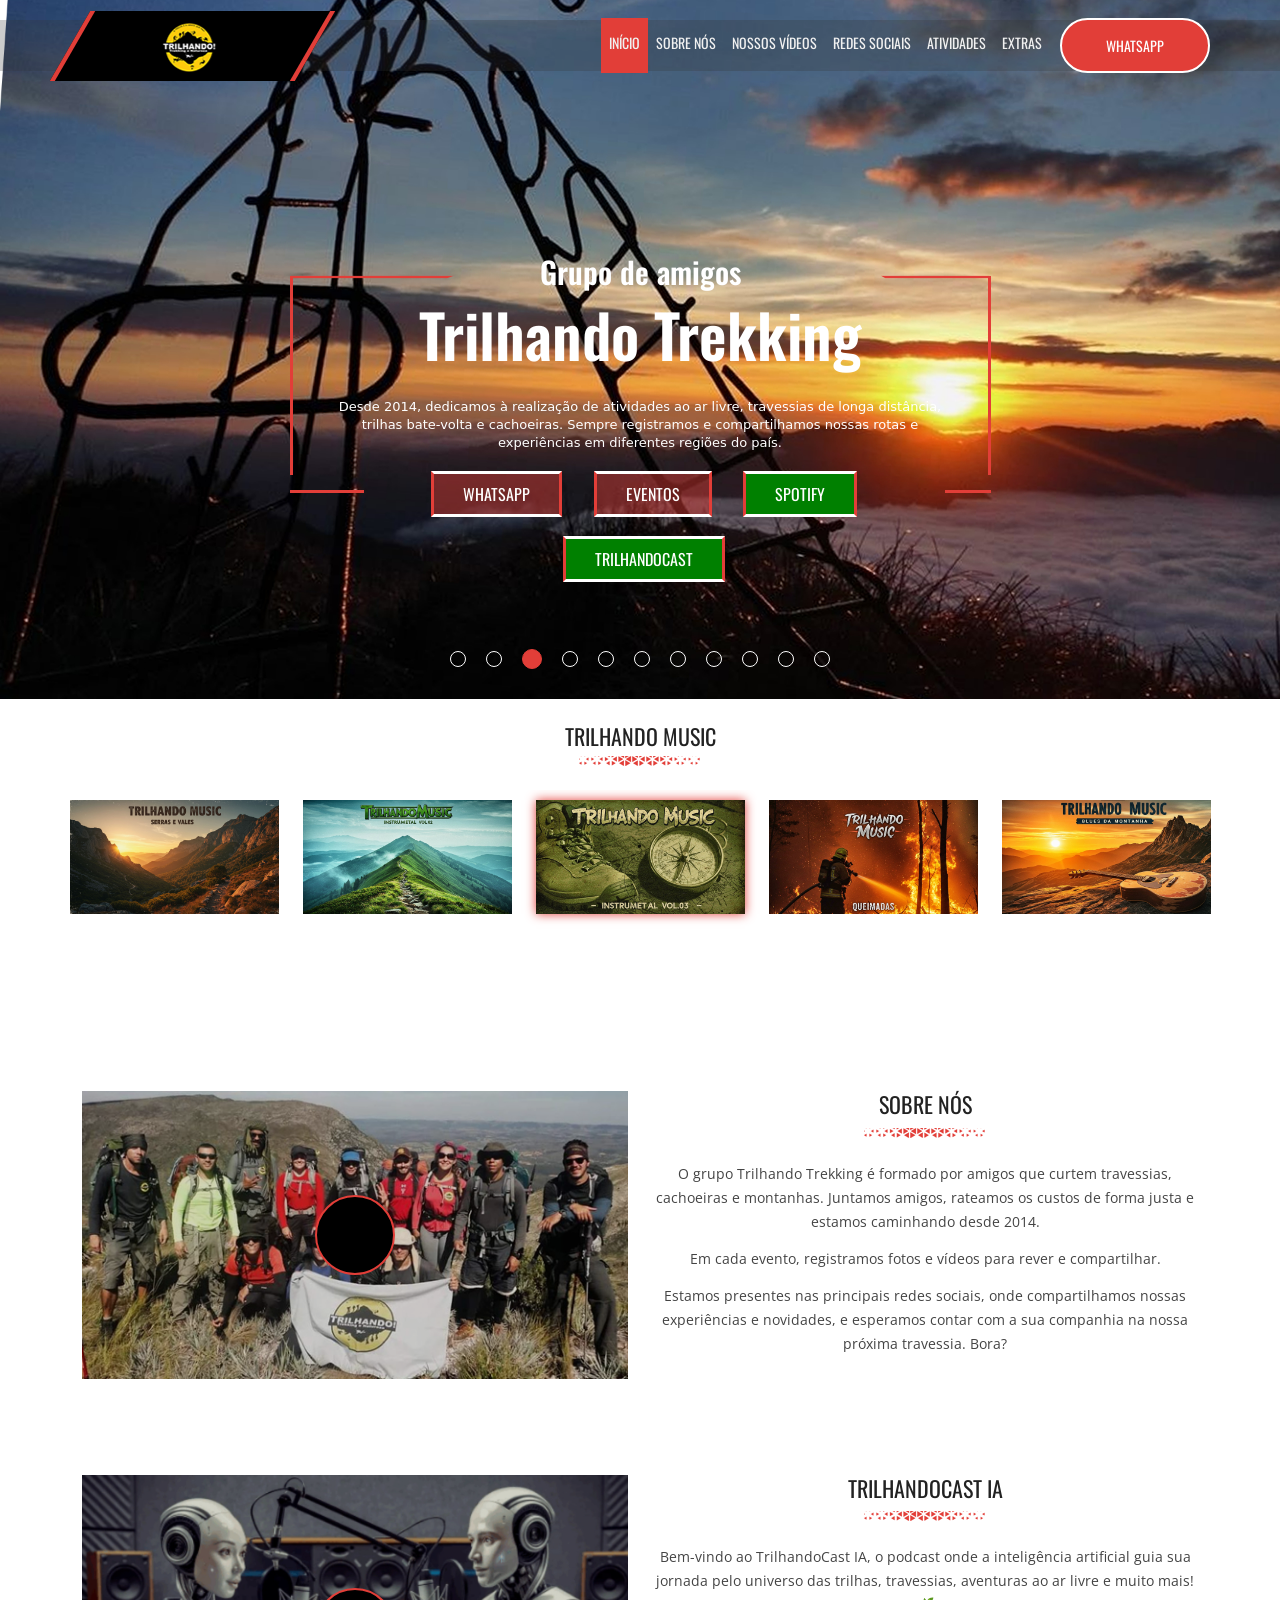
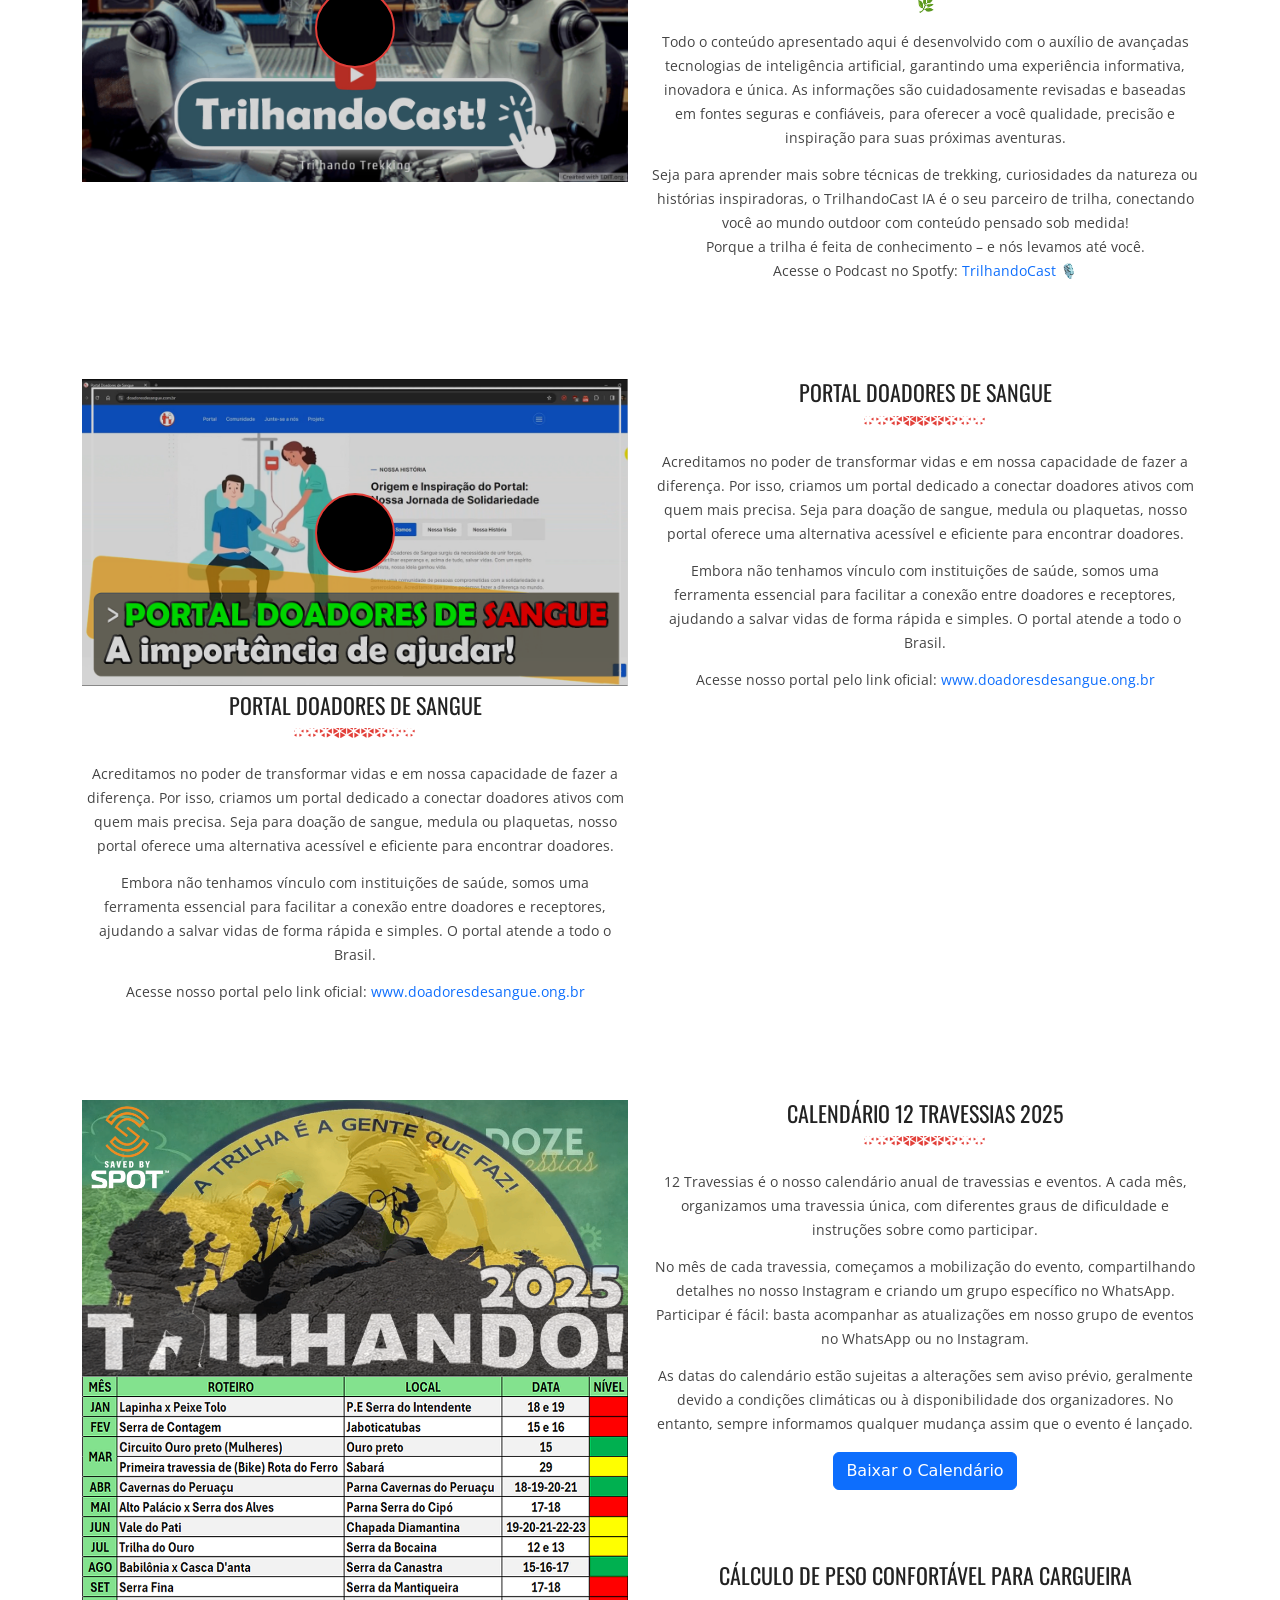
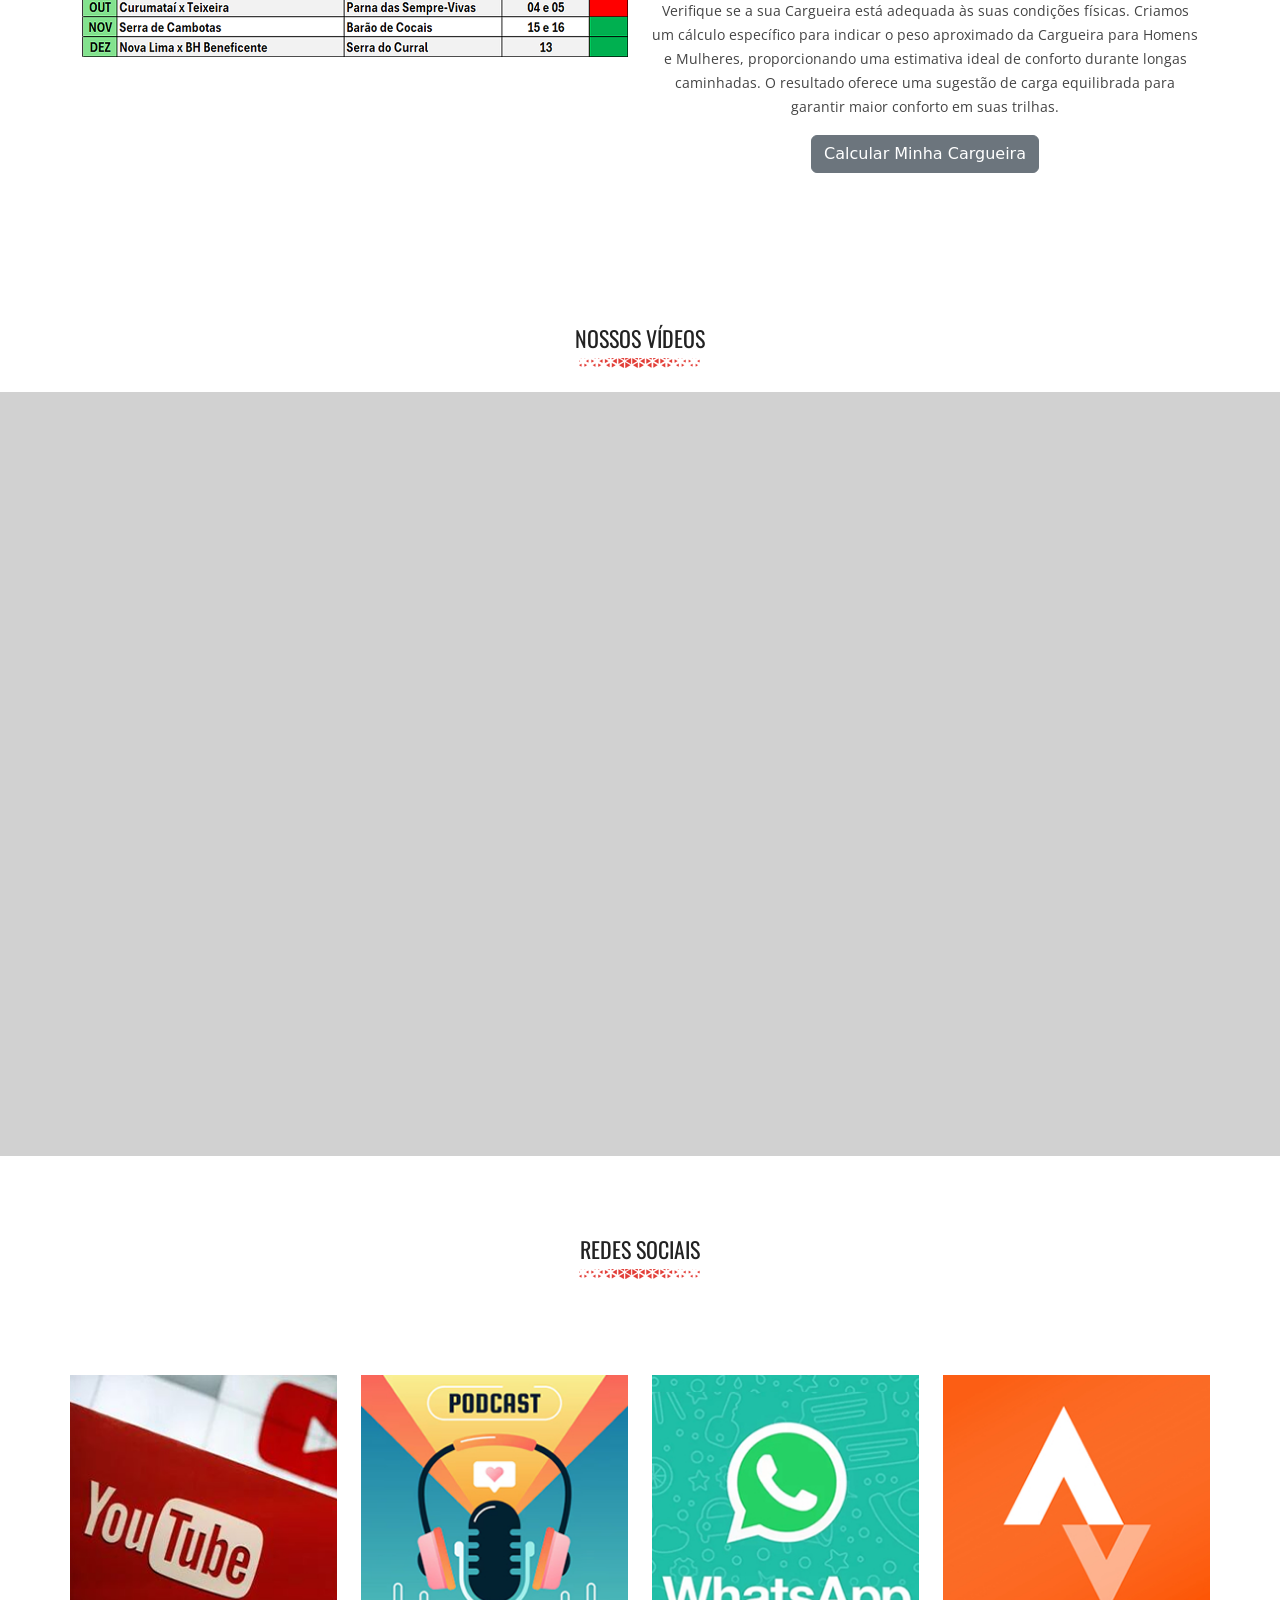
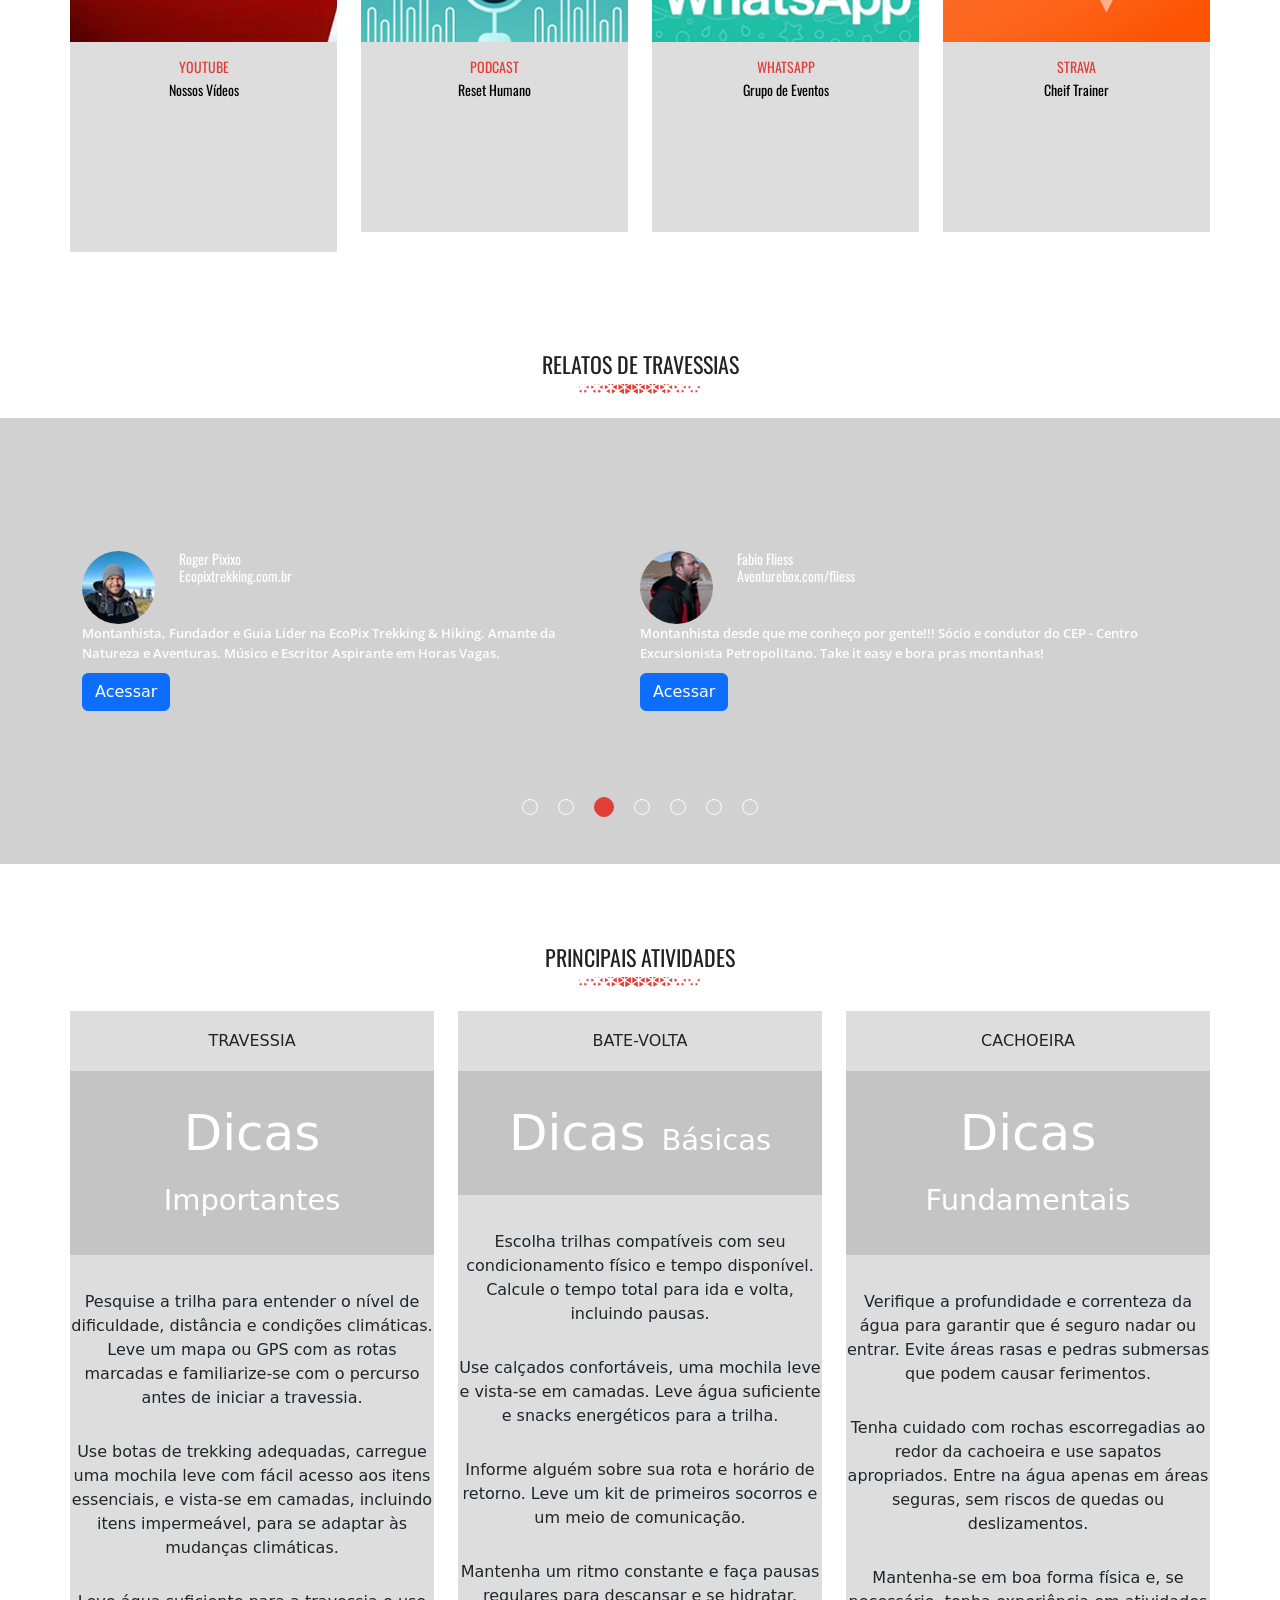
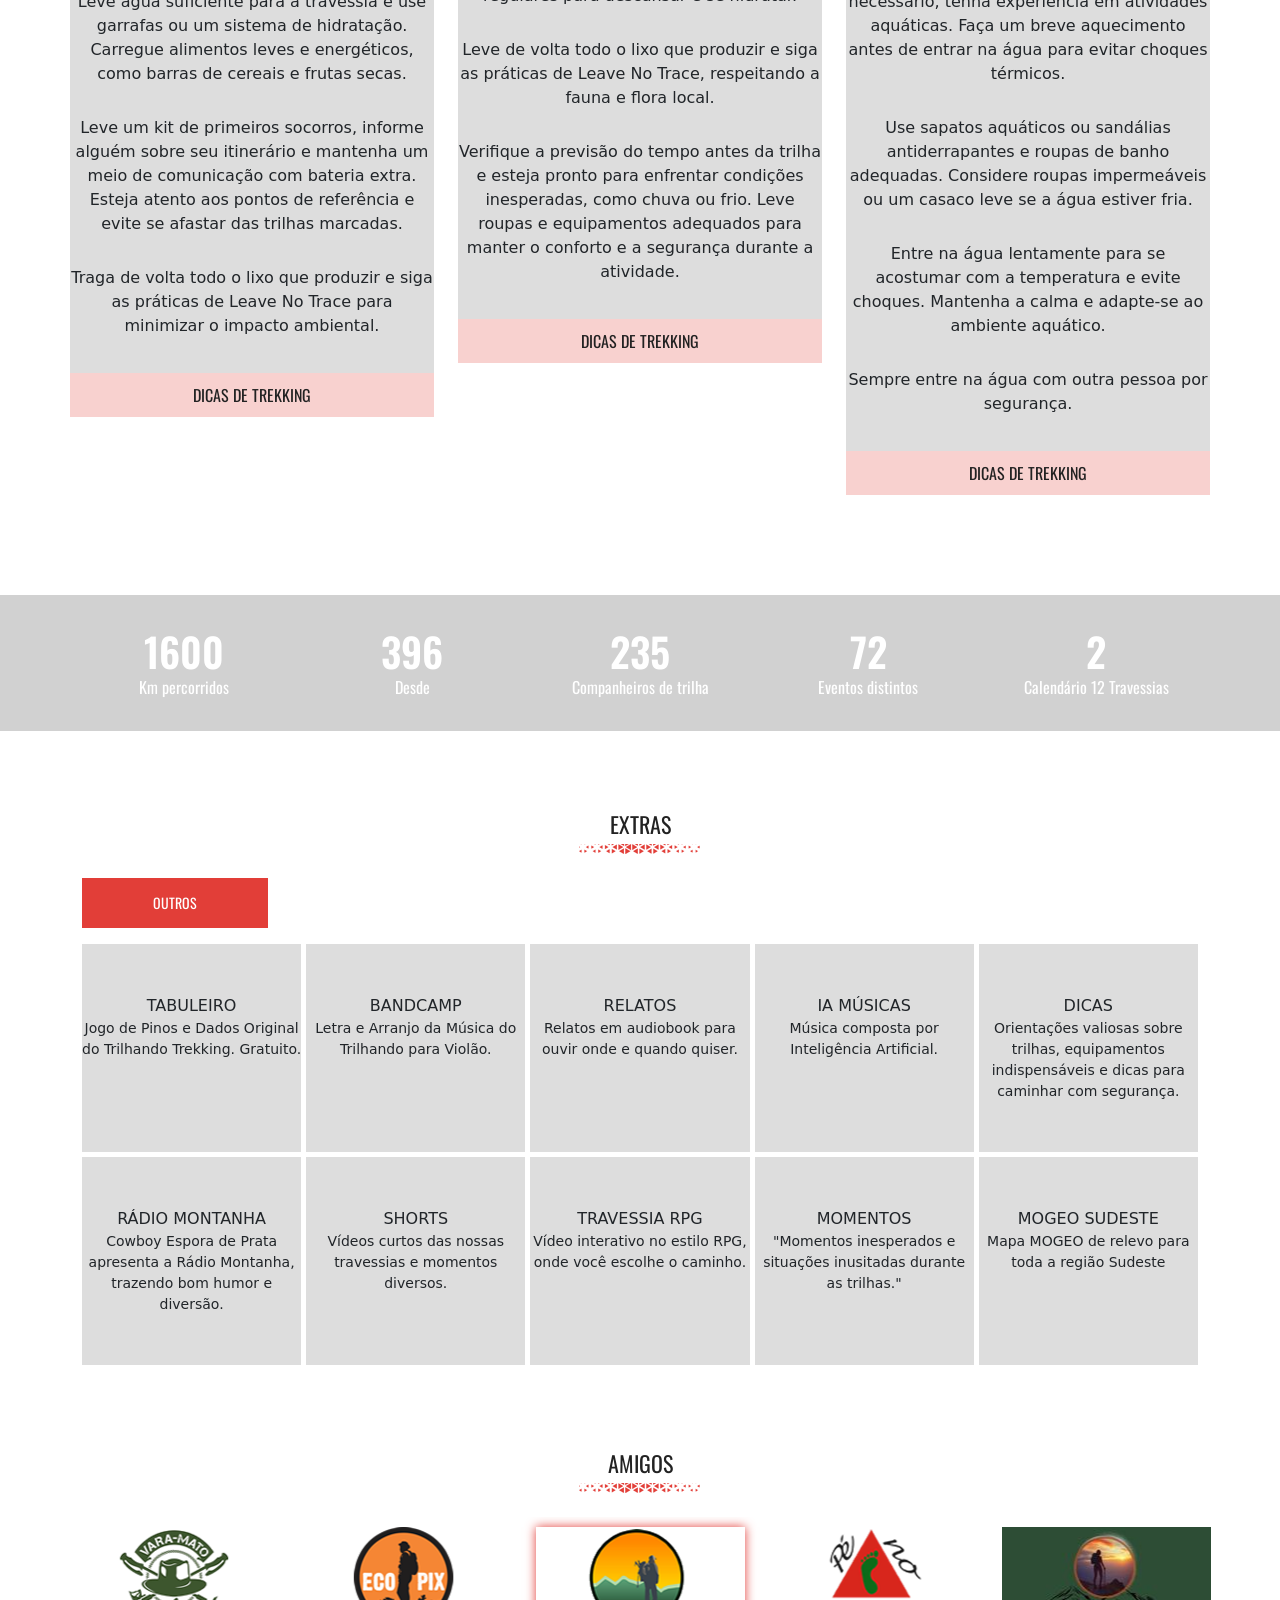
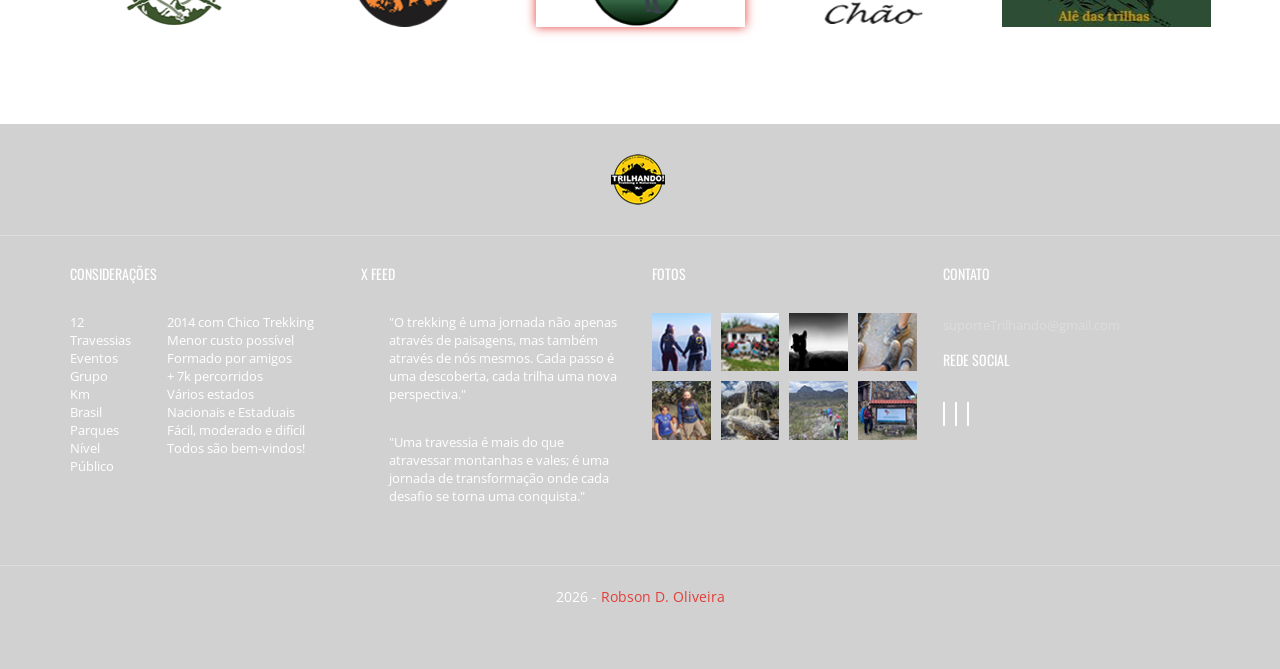
==== index.html @ b93cc361 "Update index.html" ====
<!DOCTYPE html>
<html lang="en">
<head>
  <!-- Google tag (gtag.js) -->
<script async src="https://www.googletagmanager.com/gtag/js?id=G-0XFLD2ZSXQ"></script>
<script>
  window.dataLayer = window.dataLayer || [];
  function gtag(){dataLayer.push(arguments);}
  gtag('js', new Date());

  gtag('config', 'G-0XFLD2ZSXQ');
</script>
   <!-- Google tag (gtag.js) -->
    
    <meta charset="UTF-8">
    <meta http-equiv="X-UA-Compatible" content="IE=edge">
    <meta name="viewport" content="width=device-width, initial-scale=1.0">
    <title>Trilhando Trekking BIO</title>
    <link rel="icon" href="logo.ico" type="image/x-icon">
    <meta property="og:title" content="Trilhando Trekking BIO">
    <meta property="og:description" content="BIO Oficial">
    <meta property="og:image" content="https://trilhandotrekking.github.io/bio/images/logoTrilhando.png">
    <meta property="og:url" content="https://trilhandotrekking.github.io/bio/">

    <!-- Favicons -->
    <link href="logo.ico" rel="icon">
    <!-- Google font -->
    <link href="https://fonts.googleapis.com/css2?family=Oswald:wght@200;300;400;500;600;700&amp;display=swap" rel="stylesheet">
    <link href="https://fonts.googleapis.com/css2?family=Open+Sans:wght@300;400;600;700;800&amp;display=swap" rel="stylesheet">
    <!-- bootstrap css  -->
    <link href="css/bootstrap.min.css" rel="stylesheet" crossorigin="anonymous">
    <!-- Slick css -->
    <link rel="stylesheet" href="css/slick.css">
    <!-- Venobox css -->
    <link rel="stylesheet" href="css/venobox.min.css">
    <!-- flaticon css -->
    <link rel="stylesheet" href="css/flaticon.css">
    <!-- Main css -->
    <link rel="stylesheet" href="css/style.css">
    <!-- responsive css  -->
    <link rel="stylesheet" href="css/responsive.css">

    <style>
        .gal-video {
            margin-bottom: 20px; /* Espaçamento vertical entre os vídeos */
        }

        .row .col-lg-4,
        .row .col-md-4 {
            margin-bottom: 20px; /* Espaçamento horizontal entre as colunas */
        }
    </style>
</head>

<body>
   

    <!-- =========================================================
                            preloader part start
    ========================================================= -->
   <!--  DESATIVEI O LOADING AQUI 
    <a href="#" class="scroll-top d-flex align-items-center justify-content-center"><i class="bi bi-arrow-up-short"></i></a>
<div id="preloader">
    <div class="preloader-circle"></div>
    <img src="images/logo.png" alt="Carregando...">
</div>  -->
    
   <!-- <a href="#" class="scroll-top d-flex align-items-center justify-content-center"><i class="bi bi-arrow-up-short"></i></a>
    <div id="preloader"></div> -->

    <!-- =========================================================
                            preloader part end
    ========================================================= -->
    <!-- =========================================================
                            Manu part start
    ========================================================= -->
    <nav class="navbar navbar-expand-md main-manu py-0 ">
        <div class="container px-lg-0">
            <a class="navbar-brand py-0" href="index.html"><img src="images/logo.png" alt=""></a>

            <button class="navbar-toggler" type="button" data-bs-toggle="collapse" data-bs-target="#navbarSupportedContent" aria-controls="navbarSupportedContent" aria-expanded="false" aria-label="Toggle navigation">
                <i class="fa-solid fa-bars"></i>
            </button>

            <div class="collapse navbar-collapse" id="navbarSupportedContent">
                <ul class="navbar-nav ms-auto mb-lg-0 py-0">
                    <li class="nav-item banner m_active">
                        <a class="nav-link" href="#banner">Início</a>
                    </li>
                    <li class="nav-item about">
                        <a class="nav-link" href="#about">Sobre nós</a>
                    </li>
                    <li class="nav-item gallery">
                        <a class="nav-link" href="#gallery">Nossos vídeos</a>
                    </li>
                    <li class="nav-item team">
                        <a class="nav-link" href="#team">Redes Sociais</a>
                    </li>
                    <li class="nav-item membership">
                        <a class="nav-link" href="#membership">Atividades</a>
                    </li>
                    <li class="nav-item classes">
                        <a class="nav-link" href="#classes">Extras</a>
                    </li>
                    <li class="nav-item contact_form_active">
                        <button class="nav-link js-show-modal1" onclick="openWhatsAppGroup()">Whatsapp</button>
                    </li>

                </ul>
            </div>
        </div>
    </nav>
    <div class="btop fa-bounce">
        <i class="fa-solid fa-circle-arrow-up"></i>
    </div>
    <!-- =========================================================
                             Manu  part end
    ========================================================= -->
    <!-- NEXT PART -->
    <!-- =========================================================
                             banner  part start
    ========================================================= -->

    <section id="banner">
        <div class="banner-iteam main-overlay" style="background: url(images/banner.jpg) no-repeat center/cover ;">
            <div class="container ">
                <div class="row">
                    <div class="col-lg-8 m-auto text-center col-md-11 col-xxl-6  col-xl-7">
                        <div class="banner-text">
                            <h2>Grupo de amigos</h2>
                            <h1>Trilhando Trekking</h1>
                            <p>
                                Desde 2014, dedicamos à realização de atividades ao ar livre,
                                travessias de longa distância, trilhas bate-volta e cachoeiras.
                                Sempre registramos e compartilhamos nossas rotas e experiências em diferentes regiões do país.
                            </p>
                            <a href="#" onclick="openWhatsAppGroupPrincipal()">WhatsApp</a>
                            <a href="#" onclick="openWhatsAppGroup()">Eventos</a>
                            <a href="#" onclick="openSpotify()" class="btn-spotify">Spotify</a>
                            <a href="#" onclick="openSpotifyCast()" class="btn-spotify">TrilhandoCast</a>
                        </div>
                    </div>
                </div>
            </div>
        </div>
        <div class="banner-iteam main-overlay" style="background: url(images/banner2.jpg) no-repeat center/cover ;">
            <div class="container">
                <div class="row">
                    <div class="col-lg-8 m-auto text-center col-md-11 col-xxl-6  col-xl-7">
                        <div class="banner-text">
                            <h2>Grupo de amigos</h2>
                            <h1>Trilhando Trekking</h1>
                            <p>
                                Desde 2014, dedicamos à realização de atividades ao ar livre,
                                travessias de longa distância, trilhas bate-volta e cachoeiras.
                                Sempre registramos e compartilhamos nossas rotas e experiências em diferentes regiões do país.
                            </p>
                            <a href="#" onclick="openWhatsAppGroupPrincipal()">WhatsApp</a>
                            <a href="#" onclick="openWhatsAppGroup()">Eventos</a>
                            <a href="#" onclick="openSpotify()" class="btn-spotify">Spotify</a>
                            <a href="#" onclick="openSpotifyCast()" class="btn-spotify">TrilhandoCast</a>
                        </div>
                    </div>
                </div>
            </div>
        </div>
        <div class="banner-iteam main-overlay" style="background: url(images/banner3.jpg) no-repeat center/cover ;">
            <div class="container">
                <div class="row">
                    <div class="col-lg-8 m-auto text-center col-md-11 col-xxl-6  col-xl-7">
                        <div class="banner-text">
                            <h2>Grupo de amigos</h2>
                            <h1>Trilhando Trekking</h1>
                            <p>
                                Desde 2014, dedicamos à realização de atividades ao ar livre,
                                travessias de longa distância, trilhas bate-volta e cachoeiras.
                                Sempre registramos e compartilhamos nossas rotas e experiências em diferentes regiões do país.
                            </p>
                            <a href="#" onclick="openWhatsAppGroupPrincipal()">WhatsApp</a>
                            <a href="#" onclick="openWhatsAppGroup()">Eventos</a>
                            <a href="#" onclick="openSpotify()" class="btn-spotify">Spotify</a>
                            <a href="#" onclick="openSpotifyCast()" class="btn-spotify">TrilhandoCast</a>
                        </div>
                    </div>
                </div>
            </div>
        </div>
        <div class="banner-iteam main-overlay" style="background: url(images/banner4.jpg) no-repeat center/cover ;">
            <div class="container">
                <div class="row">
                    <div class="col-lg-8 m-auto text-center col-md-11 col-xxl-6  col-xl-7">
                        <div class="banner-text">
                            <h2>Grupo de amigos</h2>
                            <h1>Trilhando Trekking</h1>
                            <p>
                                Desde 2014, dedicamos à realização de atividades ao ar livre,
                                travessias de longa distância, trilhas bate-volta e cachoeiras.
                                Sempre registramos e compartilhamos nossas rotas e experiências em diferentes regiões do país.
                            </p>
                            <a href="#" onclick="openWhatsAppGroupPrincipal()">WhatsApp</a>
                            <a href="#" onclick="openWhatsAppGroup()">Eventos</a>
                            <a href="#" onclick="openSpotify()" class="btn-spotify">Spotify</a>
                            <a href="#" onclick="openSpotifyCast()" class="btn-spotify">TrilhandoCast</a>
                        </div>
                    </div>
                </div>
            </div>
        </div>
        <div class="banner-iteam main-overlay" style="background: url(images/banner5.jpg) no-repeat center/cover ;">
            <div class="container">
                <div class="row">
                    <div class="col-lg-8 m-auto text-center col-md-11 col-xxl-6  col-xl-7">
                        <div class="banner-text">
                            <h2>Grupo de amigos</h2>
                            <h1>Trilhando Trekking</h1>
                            <p>
                                Desde 2014, dedicamos à realização de atividades ao ar livre,
                                travessias de longa distância, trilhas bate-volta e cachoeiras.
                                Sempre registramos e compartilhamos nossas rotas e experiências em diferentes regiões do país.
                            </p>
                            <a href="#" onclick="openWhatsAppGroupPrincipal()">WhatsApp</a>
                            <a href="#" onclick="openWhatsAppGroup()">Eventos</a>
                            <a href="#" onclick="openSpotify()" class="btn-spotify">Spotify</a>
                            <a href="#" onclick="openSpotifyCast()" class="btn-spotify">TrilhandoCast</a>
                        </div>
                    </div>
                </div>
            </div>
        </div>
        <div class="banner-iteam main-overlay" style="background: url(images/banner6.jpg) no-repeat center/cover ;">
            <div class="container">
                <div class="row">
                    <div class="col-lg-8 m-auto text-center col-md-11 col-xxl-6  col-xl-7">
                        <div class="banner-text">
                            <h2>Grupo de amigos</h2>
                            <h1>Trilhando Trekking</h1>
                            <p>
                                Desde 2014, dedicamos à realização de atividades ao ar livre,
                                travessias de longa distância, trilhas bate-volta e cachoeiras.
                                Sempre registramos e compartilhamos nossas rotas e experiências em diferentes regiões do país.
                            </p>
                            <a href="#" onclick="openWhatsAppGroupPrincipal()">WhatsApp</a>
                            <a href="#" onclick="openWhatsAppGroup()">Eventos</a>
                            <a href="#" onclick="openSpotify()" class="btn-spotify">Spotify</a>
                            <a href="#" onclick="openSpotifyCast()" class="btn-spotify">TrilhandoCast</a>
                        </div>
                    </div>
                </div>
            </div>
        </div>
        <div class="banner-iteam main-overlay" style="background: url(images/banner7.jpg) no-repeat center/cover ;">
            <div class="container">
                <div class="row">
                    <div class="col-lg-8 m-auto text-center col-md-11 col-xxl-6  col-xl-7">
                        <div class="banner-text">
                            <h2>Grupo de amigos</h2>
                            <h1>Trilhando Trekking</h1>
                            <p>
                                Desde 2014, dedicamos à realização de atividades ao ar livre,
                                travessias de longa distância, trilhas bate-volta e cachoeiras.
                                Sempre registramos e compartilhamos nossas rotas e experiências em diferentes regiões do país.
                            </p>
                            <a href="#" onclick="openWhatsAppGroupPrincipal()">WhatsApp</a>
                            <a href="#" onclick="openWhatsAppGroup()">Eventos</a>
                            <a href="#" onclick="openSpotify()" class="btn-spotify">Spotify</a>
                            <a href="#" onclick="openSpotifyCast()" class="btn-spotify">TrilhandoCast</a>
                        </div>
                    </div>
                </div>
            </div>
        </div>
        <div class="banner-iteam main-overlay" style="background: url(images/banner8.jpg) no-repeat center/cover ;">
            <div class="container">
                <div class="row">
                    <div class="col-lg-8 m-auto text-center col-md-11 col-xxl-6  col-xl-7">
                        <div class="banner-text">
                            <h2>Grupo de amigos</h2>
                            <h1>Trilhando Trekking</h1>
                            <p>
                                Desde 2014, dedicamos à realização de atividades ao ar livre,
                                travessias de longa distância, trilhas bate-volta e cachoeiras.
                                Sempre registramos e compartilhamos nossas rotas e experiências em diferentes regiões do país.
                            </p>
                            <a href="#" onclick="openWhatsAppGroupPrincipal()">WhatsApp</a>
                            <a href="#" onclick="openWhatsAppGroup()">Eventos</a>
                            <a href="#" onclick="openSpotify()" class="btn-spotify">Spotify</a>
                            <a href="#" onclick="openSpotifyCast()" class="btn-spotify">TrilhandoCast</a>
                        </div>
                    </div>
                </div>
            </div>
        </div>
        <div class="banner-iteam main-overlay" style="background: url(images/banner9.jpg) no-repeat center/cover ;">
            <div class="container">
                <div class="row">
                    <div class="col-lg-8 m-auto text-center col-md-11 col-xxl-6  col-xl-7">
                        <div class="banner-text">
                            <h2>Grupo de amigos</h2>
                            <h1>Trilhando Trekking</h1>
                            <p>
                                Desde 2014, dedicamos à realização de atividades ao ar livre,
                                travessias de longa distância, trilhas bate-volta e cachoeiras.
                                Sempre registramos e compartilhamos nossas rotas e experiências em diferentes regiões do país.
                            </p>
                            <a href="#" onclick="openWhatsAppGroupPrincipal()">WhatsApp</a>
                            <a href="#" onclick="openWhatsAppGroup()">Eventos</a>
                            <a href="#" onclick="openSpotify()" class="btn-spotify">Spotify</a>
                            <a href="#" onclick="openSpotifyCast()" class="btn-spotify">TrilhandoCast</a>
                        </div>
                    </div>
                </div>
            </div>
        </div>
        <div class="banner-iteam main-overlay" style="background: url(images/banner10.jpg) no-repeat center/cover ;">
            <div class="container">
                <div class="row">
                    <div class="col-lg-8 m-auto text-center col-md-11 col-xxl-6  col-xl-7">
                        <div class="banner-text">
                            <h2>Grupo de amigos</h2>
                            <h1>Trilhando Trekking</h1>
                            <p>
                                Desde 2014, dedicamos à realização de atividades ao ar livre,
                                travessias de longa distância, trilhas bate-volta e cachoeiras.
                                Sempre registramos e compartilhamos nossas rotas e experiências em diferentes regiões do país.
                            </p>
                            <a href="#" onclick="openWhatsAppGroupPrincipal()">WhatsApp</a>
                            <a href="#" onclick="openWhatsAppGroup()">Eventos</a>
                            <a href="#" onclick="openSpotify()" class="btn-spotify">Spotify</a>
                            <a href="#" onclick="openSpotifyCast()" class="btn-spotify">TrilhandoCast</a>
                        </div>
                    </div>
                </div>
            </div>
        </div>
        <div class="banner-iteam main-overlay" style="background: url(images/banner11.jpg) no-repeat center/cover ;">
            <div class="container">
                <div class="row">
                    <div class="col-lg-8 m-auto text-center col-md-11 col-xxl-6  col-xl-7">
                        <div class="banner-text">
                            <h2>Grupo de amigos</h2>
                            <h1>Trilhando Trekking</h1>
                            <p>
                                Desde 2014, dedicamos à realização de atividades ao ar livre,
                                travessias de longa distância, trilhas bate-volta e cachoeiras.
                                Sempre registramos e compartilhamos nossas rotas e experiências em diferentes regiões do país.
                            </p>
                            <a href="#" onclick="openWhatsAppGroupPrincipal()">WhatsApp</a>
                            <a href="#" onclick="openWhatsAppGroup()">Eventos</a>
                            <a href="#" onclick="openSpotify()" class="btn-spotify">Spotify</a>
                            <a href="#" onclick="openSpotifyCast()" class="btn-spotify">TrilhandoCast</a>
                        </div>
                    </div>
                </div>
            </div>
        </div>
    </section>


   <section id="logo">
     <br />
     <div class="col-lg-12 px-lg-0">
         <div class="common-head text-center">
             <h2>Trilhando Music</h2>
             <img src="images/shape.png" alt="">
         </div>
     </div>

     <div class="container px-lg-0">
         <div class="row text-center logo-slide">
             <div class="col">
                 <a href="https://www.youtube.com/playlist?list=PLHteM0WtlHCwSonkMVQsLM1SfnmhN9uzI" target="_blank"><img src="images/relax.jpg" class="img-fluid w-100" alt=""></a>
             </div>

             <div class="col">
                 <a href="https://www.youtube.com/playlist?list=PLHteM0WtlHCxVZYbZTnVAPDpxoS_5AtsK" target="_blank"> <img src="images/instruMetal01.jpg" class="img-fluid w-100" alt=""></a>
             </div>
             <div class="col">
                 <a href="https://www.youtube.com/playlist?list=PLHteM0WtlHCxk288ssiXN7YHZcYJd843s" target="_blank"><img src="images/serrasVales.jpg" class="img-fluid w-100" alt=""></a>
             </div>
             <div class="col">
                 <a href="https://www.youtube.com/playlist?list=PLHteM0WtlHCwgV-Y7IsTNtb0HHr8gXbi0" target="_blank"><img src="images/instruMetal02.jpg" class="img-fluid w-100" alt=""></a>
             </div>
             <div class="col">
                 <a href="https://www.youtube.com/playlist?list=PLHteM0WtlHCzvXM4zce_ZCu743MSyPRqX" target="_blank"><img src="images/instruMetal03.jpg" class="img-fluid w-100" alt=""></a>
             </div>
             <div class="col">
                 <a href="https://www.youtube.com/playlist?list=PLHteM0WtlHCy3w5z3DPvc7LBEz-WbehkW" target="_blank"><img src="images/queimadas.jpg" class="img-fluid w-100" alt=""></a>
             </div>
             <div class="col">
                 <a href="https://www.youtube.com/playlist?list=PLHteM0WtlHCweHXhyPds9IDnkvxeYPS3x" target="_blank"><img src="images/blues.jpg" class="img-fluid w-100" alt=""></a>
             </div>
             <div class="col">
                 <a href="https://youtube.com/playlist?list=PLHteM0WtlHCz-j-eRRDOZ5WF_s_yJHL6R" target="_blank"><img src="images/blues2.jpg" class="img-fluid w-100" alt=""></a>
             </div>
              <div class="col">
                 <a href="https://www.youtube.com/playlist?list=PLHteM0WtlHCwqRPstfPz9ZpWBbdJ2l4Ut" target="_blank"><img src="images/instruMetal04.jpg" class="img-fluid w-100" alt=""></a>
              </div>
              <div class="col">
                 <a href="https://www.youtube.com/playlist?list=PLHteM0WtlHCwL2IW4HiwaZhUTE_crqXtn" target="_blank"><img src="images/ballads01.jpg" class="img-fluid w-100" alt=""></a>
              </div>
               <div class="col">
                 <a href="https://www.youtube.com/playlist?list=PLHteM0WtlHCzWBaM2d-WFyUvFhLUOW9yP" target="_blank"><img src="images/ballads02.jpg" class="img-fluid w-100" alt=""></a>
              </div>
              <div class="col">
                 <a href="https://www.youtube.com/playlist?list=PLHteM0WtlHCyC6K1PGJEPhWOAHIcX9Jpf" target="_blank"><img src="images/ballads03.jpg" class="img-fluid w-100" alt=""></a>
              </div>
              <div class="col">
                 <a href="https://www.youtube.com/playlist?list=PLHteM0WtlHCxwqflzyKE4qkIU3r6Ab-gj" target="_blank"><img src="images/hm01.jpg" class="img-fluid w-100" alt=""></a>
              </div>
             <div class="col">
                 <a href="https://www.youtube.com/playlist?list=PLHteM0WtlHCwWy58iAehIPy8Lloz0YdvA" target="_blank"><img src="images/hm02.jpg" class="img-fluid w-100" alt=""></a>
              </div>
             <div class="col">
                 <a href="https://www.youtube.com/playlist?list=PLHteM0WtlHCxv57vjF4Alk5ffcMGpEtAf" target="_blank"><img src="images/hm03.jpg" class="img-fluid w-100" alt=""></a>
              </div>
             <div class="col">
                 <a href="https://www.youtube.com/playlist?list=PLHteM0WtlHCxfwXLNb2jky8qQ9sjzuqFI" target="_blank"><img src="images/hm04.jpg" class="img-fluid w-100" alt=""></a>
              </div>
             <div class="col">
                 <a href="https://www.youtube.com/playlist?list=PLHteM0WtlHCzNyEj9QqmgTfz0dsRP1mr0" target="_blank"><img src="images/hm05.jpg" class="img-fluid w-100" alt=""></a>
             </div>
            <div class="col">
                 <a href="https://www.youtube.com/playlist?list=PLHteM0WtlHCyKJeq1P7IkUv_raLnwx-bh" target="_blank"><img src="images/hm06.jpg" class="img-fluid w-100" alt=""></a>
             </div>
             <div class="col">
                 <a href="https://www.youtube.com/playlist?list=PLHteM0WtlHCyt2YHQQZ0ddtII77GF-YYa" target="_blank"><img src="images/hm07.jpg" class="img-fluid w-100" alt=""></a>
             </div>

         </div>
     </div>
 </section>


    <!-- =========================================================
                             banner  part end
    ========================================================= -->
    <!-- NEXT PART -->
    <!-- =========================================================
                             about  part start
    ========================================================= -->
    <section id="about">
        <div class="container ">
            <div class="row">
                <div class="col-lg-6 order-2 order-lg-1">
                    <div class="about-video">
                        <a href="#" class="w-100"> <img src="images/about.jpg" class="img-fluid w-100" alt=""></a>
                        <div class="overly">
                            <a class="venobox" data-autoplay="true" data-vbtype="video" href="https://youtu.be/xR6io8SoNAY?si=9oSYZRFj8-bj28jN"><i class="fa-solid fa-play"></i></a>
                        </div>
                    </div>
                </div>
                <div class="col-lg-6 order-1 order-lg-2 text-center">
                    <div class="about-text">
                        <h2>Sobre Nós</h2>
                        <img src="images/shape.png" alt="">
                        <p>
                            O grupo Trilhando Trekking é formado por amigos que curtem travessias, cachoeiras e montanhas. Juntamos amigos, rateamos os custos de forma justa e estamos caminhando desde 2014.<span>
                                Em cada evento, registramos fotos e vídeos para rever e compartilhar.<span>
                                    Estamos presentes nas principais redes sociais, onde compartilhamos nossas experiências e novidades, e esperamos contar com a sua companhia na nossa próxima travessia. Bora?
                                </span>
                        </p>
                    </div>
                </div>
            </div>
           <br />
 <br />
 <br />
 <br />
 <div class="row">
     <div class="col-lg-6 order-2 order-lg-1">
         <div class="about-video">
             <a href="#" class="w-100"> <img src="images/trilhandoCast.jpg" class="img-fluid w-100" alt=""></a>
             <div class="overly">
                 <a class="venobox" data-autoplay="true" data-vbtype="video" href="https://www.youtube.com/playlist?list=PLHteM0WtlHCwBGVBsDK7T1qHanUDObQYd"><i class="fa-solid fa-play"></i></a>
             </div>
         </div>
     </div>
     <div class="col-lg-6 order-1 order-lg-2 text-center">
         <div class="about-text">
             <h2>TrilhandoCast IA</h2>
             <img src="images/shape.png" alt="">
             <p>
                 Bem-vindo ao TrilhandoCast IA, o podcast onde a inteligência artificial guia sua jornada pelo universo das trilhas, travessias, aventuras ao ar livre e muito mais! 🌿<span>
                     Todo o conteúdo apresentado aqui é desenvolvido com o auxílio de avançadas tecnologias de inteligência artificial, garantindo uma experiência informativa, inovadora e única. As informações são cuidadosamente revisadas e baseadas em fontes seguras e confiáveis, para oferecer a você qualidade, precisão e inspiração para suas próximas aventuras.<span>
                         Seja para aprender mais sobre técnicas de trekking, curiosidades da natureza ou histórias inspiradoras, o TrilhandoCast IA é o seu parceiro de trilha, conectando você ao mundo outdoor com conteúdo pensado sob medida!
                     </span>
                     Porque a trilha é feita de conhecimento – e nós levamos até você.
                     </span>  Acesse o Podcast no Spotfy: <a href="https://open.spotify.com/show/1XIxSv1ATBtVrnV2DPdnr1" target="_blank">TrilhandoCast 🎙️</a>
                 </span>
             </p>
         </div>
     </div>
 </div>
             <br />
 <br />
 <br />
 <br />
 <div class="row">
     <div class="col-lg-6 order-2 order-lg-1">
         <div class="about-video">
             <a href="#" class="w-100"> <img src="images/portalD.png" class="img-fluid w-100" alt=""></a>
             <div class="overly">
                 <a class="venobox" data-autoplay="true" data-vbtype="video" href="https://www.youtube.com/watch?v=YN30Rup6ecU"><i class="fa-solid fa-play"></i></a>
             </div>
         </div>
     </div>

    


  <div class="col-lg-6 order-1 order-lg-2 text-center">
         <div class="about-text">
             <h2>Portal Doadores de Sangue</h2>
             <img src="images/shape.png" alt="">
             <p>
                 Acreditamos no poder de transformar vidas e em nossa capacidade de fazer a diferença. Por isso, criamos um portal dedicado a conectar doadores ativos com quem mais precisa. Seja para doação de sangue, medula ou plaquetas, nosso portal oferece uma alternativa acessível e eficiente para encontrar doadores.<span>
                 Embora não tenhamos vínculo com instituições de saúde, somos uma ferramenta essencial para facilitar a conexão entre doadores e receptores, ajudando a salvar vidas de forma rápida e simples. O portal atende a todo o Brasil.<span>
                  </span>  Acesse nosso portal pelo link oficial: <a href="https://www.doadoresdesangue.ong.br" target="_blank">www.doadoresdesangue.ong.br</a>
              </p>
         </div>
     </div>
  <br />
            <br />
            <br />
            <br />

   


   
     <div class="col-lg-6 order-1 order-lg-2 text-center">
         <div class="about-text">
             <h2>Portal Doadores de Sangue</h2>
             <img src="images/shape.png" alt="">
             <p>
                 Acreditamos no poder de transformar vidas e em nossa capacidade de fazer a diferença. Por isso, criamos um portal dedicado a conectar doadores ativos com quem mais precisa. Seja para doação de sangue, medula ou plaquetas, nosso portal oferece uma alternativa acessível e eficiente para encontrar doadores.<span>
                 Embora não tenhamos vínculo com instituições de saúde, somos uma ferramenta essencial para facilitar a conexão entre doadores e receptores, ajudando a salvar vidas de forma rápida e simples. O portal atende a todo o Brasil.<span>
                  </span>  Acesse nosso portal pelo link oficial: <a href="https://www.doadoresdesangue.ong.br" target="_blank">www.doadoresdesangue.ong.br</a>
              </p>
         </div>
     </div>
 </div>
            <br />
            <br />
            <br />
            <br />
            <div class="row">
                <div class="col-lg-6 order-2 order-lg-1">
                    <div class="about-video">
                        <a href="#" onclick="downloadImage('images/calendario.png')">
                            <img src="images/calendario.png" class="img-fluid w-100" alt="Calendário">
                        </a>
                    </div>
                </div>
               <div class="col-lg-6 order-1 order-lg-2 text-center">
     <div class="about-text">
         <h2>Calendário 12 Travessias 2025</h2>
         <img src="images/shape.png" alt="">
         <p>
             12 Travessias é o nosso calendário anual de travessias e eventos. A cada mês, organizamos uma travessia única, com diferentes graus de dificuldade e instruções sobre como participar.<span>
                 No mês de cada travessia, começamos a mobilização do evento, compartilhando detalhes no nosso Instagram e criando um grupo específico no WhatsApp. Participar é fácil: basta acompanhar as atualizações em nosso grupo de eventos no WhatsApp ou no Instagram.<span>
                     As datas do calendário estão sujeitas a alterações sem aviso prévio, geralmente devido a condições climáticas ou à disponibilidade dos organizadores. No entanto, sempre informamos qualquer mudança assim que o evento é lançado.
                 </span>
         </p>

         <div class="overly">
             <button class="btn btn-primary mt-3" onclick="downloadImage()">Baixar o Calendário</button>
         </div>

         <br />
         <br />
         <br />
         <h2>Cálculo de peso confortável para Cargueira</h2>
         <p>
             Verifique se a sua Cargueira está adequada às suas condições físicas. Criamos um cálculo específico para indicar o peso aproximado da Cargueira para Homens e Mulheres, proporcionando uma estimativa ideal de conforto durante longas caminhadas. O resultado oferece uma sugestão de carga equilibrada para garantir maior conforto em suas trilhas.
         </p>

         <div class="overly">
             <a href="https://trilhandotrekking.github.io/peso" target="_blank">
                 <button class="btn btn-secondary mt-3">Calcular Minha Cargueira</button>
             </a>
         </div>

         <script>
             function downloadImage() {
                 const url = 'images/calendario.png';
                 const a = document.createElement('a');
                 a.href = url;
                 a.download = 'calendario.png';
                 document.body.appendChild(a);
                 a.click();
                 document.body.removeChild(a);
             }
         </script>

     </div>
 </div>
            </div>
        </div>
    </section>
    <!-- =========================================================
                             about  part end
    ========================================================= -->
    <!-- NEXT PART -->
    <!-- =========================================================
                             gallery  part start
    ========================================================= -->
    <section id="gallery">
          <br />
          <br />
          <br />
        <div class="common-head text-center">
            <h2>Nossos Vídeos</h2>
            <img src="images/shape.png" alt="">
        </div>
        <div class="gel-banner main-overlay" style="background: url(images/galbanner.jpg)  no-repeat fixed center/cover;">
            <div class="container">
                <div class="row">
                    <div class="col-lg-4 col-md-4">

                        <div class="gal-video">
                            <iframe width="100%" height="315" src="https://www.youtube.com/embed/xR6io8SoNAY"
                                    title="YouTube video player" frameborder="0" allow="accelerometer; autoplay;
                                          clipboard-write; encrypted-media; gyroscope; picture-in-picture" allowfullscreen></iframe>
                        </div>

                        <div class="gal-video">
                            <iframe width="100%" height="315" src="https://www.youtube.com/embed/OQn3Y9HRtWM"
                                    title="YouTube video player" frameborder="0" allow="accelerometer; autoplay;
                                    clipboard-write; encrypted-media; gyroscope; picture-in-picture" allowfullscreen></iframe>
                        </div>
                    </div>

                    <div class="col-lg-4 col-md-4">
                        <div class="gal-video">
                            <iframe width="100%" height="315" src="https://www.youtube.com/embed/-vze1ejIzFw"
                                    title="YouTube video player" frameborder="0" allow="accelerometer; autoplay;
                                    clipboard-write; encrypted-media; gyroscope; picture-in-picture" allowfullscreen></iframe>
                        </div>

                        <div class="gal-video">
                            <iframe width="100%" height="315" src="https://www.youtube.com/embed/UP1M0AyFI6w"
                                    title="YouTube video player" frameborder="0" allow="accelerometer; autoplay;
                                    clipboard-write; encrypted-media; gyroscope; picture-in-picture" allowfullscreen></iframe>
                        </div>
                    </div>

                    <div class="col-lg-4 col-md-4">
                        <div class="gal-video">
                            <iframe width="100%" height="315" src="https://www.youtube.com/embed/9w4IMV2t3gs"
                                    title="YouTube video player" frameborder="0" allow="accelerometer; autoplay;
                                    clipboard-write; encrypted-media; gyroscope; picture-in-picture" allowfullscreen></iframe>
                        </div>

                        <div class="gal-video">
                            <iframe width="100%" height="315" src="https://www.youtube.com/embed/sMUYIggT_xM"
                                    title="YouTube video player" frameborder="0" allow="accelerometer; autoplay;
                                    clipboard-write; encrypted-media; gyroscope; picture-in-picture" allowfullscreen></iframe>
                        </div>
                    </div>
                </div>
            </div>
        </div>
    </section>
    <!-- =========================================================
                             gallery  part end
    ========================================================= -->
    <!-- NEXT PART -->
    <!-- =========================================================
                             team  part start
    ========================================================= -->
    <section id="team">
        <div class="container px-lg-0">
            <div class="row">
                <div class="col-lg-12">
                    <div class="common-head text-center">
                        <h2>Redes Sociais</h2>
                        <img src="images/shape.png" alt="">
                    </div>
                </div>
            </div>
            <div class="row team-slider text-center">

                <div class="col-lg-3">
                    <div class="team-main trans">
                        <div class="team-img">
                            <img src="images/team2.jpg" class="img-fluid w-100" alt="">
                            <div class="overly trans">
                                <ul>
                                    <li><a href="https://www.facebook.com/groups/trilhandotrekking" target="_blank"><i class="fa-brands fa-facebook-f"></i></a></li>
                                    <li><a href="https://x.com/trilhandot" target="_blank"><i class="fa-brands fa-twitter"></i></a></li>
                                    <li><a href="https://www.instagram.com/trilhando_trekking" target="_blank"><i class="fa-brands fa-instagram"></i></a></li>
                                </ul>
                            </div>
                        </div>
                        <div class="team-txt">
                            <h4>AVENTUREBOX</h4>
                            <h6>Relatos Outdoor</h6>
                            <p class="trans">
                                Uma plataforma dedicada ao compartilhamento de relatos e experiências em atividades ao ar livre.
                                <br>
                                <a href="https://aventurebox.com/trilhando" class="btn btn-primary" style="margin-top: 10px; display: inline-block;" target="_blank">Acessar</a>
                            </p>
                        </div>
                    </div>
                </div>
                <div class="col-lg-3">
                    <div class="team-main trans">
                        <div class="team-img">
                            <img src="images/team.jpg" class="img-fluid w-100" alt="">
                            <div class="overly trans">
                                <ul>
                                    <li><a href="https://www.facebook.com/groups/trilhandotrekking" target="_blank"><i class="fa-brands fa-facebook-f"></i></a></li>
                                    <li><a href="https://x.com/trilhandot" target="_blank"><i class="fa-brands fa-twitter"></i></a></li>
                                    <li><a href="https://www.instagram.com/trilhando_trekking" target="_blank"><i class="fa-brands fa-instagram"></i></a></li>
                                </ul>
                            </div>
                        </div>
                        <div class="team-txt">
                            <h4>WIKILOC</h4>
                            <h6>Nossos Tracklog</h6>
                            <p class="trans">
                                Nossos tracklogs de eventos, limpos e detalhados.
                                <br>
                                <a href="https://pt.wikiloc.com/wikiloc/user.do?id=3508849" class="btn btn-primary" style="margin-top: 10px; display: inline-block;" target="_blank">Acessar</a>
                            </p>
                        </div>
                    </div>
                </div>
                <div class="col-lg-3">
                    <div class="team-main trans">
                        <div class="team-img">
                            <img src="images/team3.jpg" class="img-fluid w-100" alt="">
                            <div class="overly trans">
                                <ul>
                                    <li><a href="https://www.facebook.com/groups/trilhandotrekking" target="_blank"><i class="fa-brands fa-facebook-f"></i></a></li>
                                    <li><a href="https://x.com/trilhandot" target="_blank"><i class="fa-brands fa-twitter"></i></a></li>
                                    <li><a href="https://www.instagram.com/trilhando_trekking" target="_blank"><i class="fa-brands fa-instagram"></i></a></li>
                                </ul>
                            </div>
                        </div>
                        <div class="team-txt">
                            <h4>YOUTUBE</h4>
                            <h6>Nossos Vídeos</h6>
                            <p class="trans">
                                Todos os nossos vídeos e fotos desde o começo do grupo Trilhando Trekking.
                                <br>
                                <a href="https://www.youtube.com/@TrilhandoTrekking" class="btn btn-primary" style="margin-top: 10px; display: inline-block;" target="_blank">Acessar</a>
                            </p>
                        </div>
                    </div>
                </div>
                <div class="col-lg-3">
                    <div class="team-main trans">
                        <div class="team-img">
                            <img src="images/team4.jpg" class="img-fluid w-100" alt="">
                            <div class="overly trans">
                                <ul>
                                    <li><a href="https://www.facebook.com/groups/trilhandotrekking" target="_blank"><i class="fa-brands fa-facebook-f"></i></a></li>
                                    <li><a href="https://x.com/trilhandot" target="_blank"><i class="fa-brands fa-twitter"></i></a></li>
                                    <li><a href="https://www.instagram.com/trilhando_trekking" target="_blank"><i class="fa-brands fa-instagram"></i></a></li>
                                </ul>
                            </div>
                        </div>
                        <div class="team-txt">
                            <h4>PODCAST</h4>
                            <h6>Reset Humano</h6>
                            <p class="trans">
                                Nossa participação no podcast Reset Humano com Freddy Duclerc.
                                <br>
                                <a href="https://www.youtube.com/embed/JrrAUc-Zd6Q" class="btn btn-primary" style="margin-top: 10px; display: inline-block;" target="_blank">Acessar</a>
                            </p>
                        </div>
                    </div>
                </div>
                <div class="col-lg-3">
                    <div class="team-main trans">
                        <div class="team-img">
                            <img src="images/team5.jpg" class="img-fluid w-100" alt="">
                            <div class="overly trans">
                                <ul>
                                    <li><a href="https://www.facebook.com/groups/trilhandotrekking" target="_blank"><i class="fa-brands fa-facebook-f"></i></a></li>
                                    <li><a href="https://x.com/trilhandot" target="_blank"><i class="fa-brands fa-twitter"></i></a></li>
                                    <li><a href="https://www.instagram.com/trilhando_trekking" target="_blank"><i class="fa-brands fa-instagram"></i></a></li>
                                </ul>
                            </div>
                        </div>
                        <div class="team-txt">
                            <h4>WHATSAPP</h4>
                            <h6>Grupo de Eventos</h6>
                            <p class="trans">
                                Acompanhe nossas travessias, bate-volta, encontros e eventos.
                                <br>
                                <a href="https://chat.whatsapp.com/ErBZxdccnXlHWXrjvVBqyG" class="btn btn-primary" style="margin-top: 10px; display: inline-block;" target="_blank">Acessar</a>
                            </p>
                        </div>
                    </div>
                </div>
                <div class="col-lg-3">
                    <div class="team-main trans">
                        <div class="team-img">
                            <img src="images/team6.jpg" class="img-fluid w-100" alt="">
                            <div class="overly trans">
                                <ul>
                                    <li><a href="https://www.facebook.com/groups/trilhandotrekking" target="_blank"><i class="fa-brands fa-facebook-f"></i></a></li>
                                    <li><a href="https://x.com/trilhandot" target="_blank"><i class="fa-brands fa-twitter"></i></a></li>
                                    <li><a href="https://www.instagram.com/trilhando_trekking" target="_blank"><i class="fa-brands fa-instagram"></i></a></li>
                                </ul>
                            </div>
                        </div>
                        <div class="team-txt">
                            <h4>STRAVA</h4>
                            <h6>Cheif Trainer</h6>
                            <p class="trans">
                                Junte-se ao nosso time e compartilhe suas aventuras.
                                <br>
                                <a href="https://www.strava.com/clubs/1153196" class="btn btn-primary" style="margin-top: 10px; display: inline-block;" target="_blank">Acessar</a>
                            </p>
                        </div>
                    </div>
                </div>
                <div class="col-lg-3">
                    <div class="team-main trans">
                        <div class="team-img">
                            <img src="images/team7.jpg" class="img-fluid w-100" alt="">
                            <div class="overly trans">
                                <ul>
                                    <li><a href="https://www.facebook.com/groups/trilhandotrekking" target="_blank"><i class="fa-brands fa-facebook-f"></i></a></li>
                                    <li><a href="https://x.com/trilhandot" target="_blank"><i class="fa-brands fa-twitter"></i></a></li>
                                    <li><a href="https://www.instagram.com/trilhando_trekking" target="_blank"><i class="fa-brands fa-instagram"></i></a></li>
                                </ul>
                            </div>
                        </div>
                        <div class="team-txt">
                            <h4>SPOTIFY</h4>
                            <h6>Música oficial Trilhando</h6>
                            <p class="trans">
                                Ouça a trilha sonora oficial do Trilhando Trekking.
                                <br>
                                <a href="https://open.spotify.com/intl-pt/album/3Wd4REyKl84iryQ5rLoTH1" class="btn btn-primary" style="margin-top: 10px; display: inline-block;" target="_blank">Acessar</a>
                            </p>
                        </div>
                    </div>
                </div>
                <div class="col-lg-3">
                    <div class="team-main trans">
                        <div class="team-img">
                            <img src="images/team8.jpg" class="img-fluid w-100" alt="">
                            <div class="overly trans">
                                <ul>
                                    <li><a href="https://www.facebook.com/groups/trilhandotrekking" target="_blank"><i class="fa-brands fa-facebook-f"></i></a></li>
                                    <li><a href="https://x.com/trilhandot" target="_blank"><i class="fa-brands fa-twitter"></i></a></li>
                                    <li><a href="https://www.instagram.com/trilhando_trekking" target="_blank"><i class="fa-brands fa-instagram"></i></a></li>
                                </ul>
                            </div>
                        </div>
                        <div class="team-txt">
                            <h4>LOFI TREKKING</h4>
                            <h6>Nossa Playlist</h6>
                            <p class="trans">
                                Curta nossa playlist em qualquer lugar.
                                <br>
                                <a href="https://open.spotify.com/playlist/6Dxk1UZuqfLQqOXIg9IaZD" class="btn btn-primary" style="margin-top: 10px; display: inline-block;" target="_blank">Acessar</a>
                            </p>
                        </div>
                    </div>
                </div>
                <div class="col-lg-3">
                    <div class="team-main trans">
                        <div class="team-img">
                            <img src="images/team9.jpg" class="img-fluid w-100" alt="">
                            <div class="overly trans">
                                <ul>
                                    <li><a href="https://www.facebook.com/groups/trilhandotrekking" target="_blank"><i class="fa-brands fa-facebook-f"></i></a></li>
                                    <li><a href="https://x.com/trilhandot" target="_blank"><i class="fa-brands fa-twitter"></i></a></li>
                                    <li><a href="https://www.instagram.com/trilhando_trekking" target="_blank"><i class="fa-brands fa-instagram"></i></a></li>
                                </ul>
                            </div>
                        </div>
                        <div class="team-txt">
                            <h4>FOTOS DIVERSAS</h4>
                            <h6>Imagens de Eventos</h6>
                            <p class="trans">
                                Fotos dos amigos que caminham com o Trilhando Trekking.
                                <br>
                                <a href="https://www.youtube.com/@TrilhandoTrekking/community" class="btn btn-primary" style="margin-top: 10px; display: inline-block;" target="_blank">Acessar</a>
                            </p>
                        </div>
                    </div>
                </div>
                <div class="col-lg-3">
                    <div class="team-main trans">
                        <div class="team-img">
                            <img src="images/team10.jpg" class="img-fluid w-100" alt="">
                            <div class="overly trans">
                                <ul>
                                    <li><a href="https://www.facebook.com/groups/trilhandotrekking" target="_blank"><i class="fa-brands fa-facebook-f"></i></a></li>
                                    <li><a href="https://x.com/trilhandot" target="_blank"><i class="fa-brands fa-twitter"></i></a></li>
                                    <li><a href="https://www.instagram.com/trilhando_trekking" target="_blank"><i class="fa-brands fa-instagram"></i></a></li>
                                </ul>
                            </div>
                        </div>
                        <div class="team-txt">
                            <h4>HASTAG</h4>
                            <h6>#Trilhando_Trekking</h6>
                            <p class="trans">
                                Inclua #Trilhando_Trekking em suas publicações e ganhe destaque em nossas menções.
                                <br>
                                <a href="https://www.instagram.com/explore/tags/trilhando_trekking" class="btn btn-primary" style="margin-top: 10px; display: inline-block;" target="_blank">Acessar</a>
                            </p>
                        </div>
                    </div>
                </div>
                <div class="col-lg-3">
                    <div class="team-main trans">
                        <div class="team-img">
                            <img src="images/team11.jpg" class="img-fluid w-100" alt="">
                            <div class="overly trans">
                                <ul>
                                    <li><a href="https://www.facebook.com/groups/trilhandotrekking" target="_blank"><i class="fa-brands fa-facebook-f"></i></a></li>
                                    <li><a href="https://x.com/trilhandot" target="_blank"><i class="fa-brands fa-twitter"></i></a></li>
                                    <li><a href="https://www.instagram.com/trilhando_trekking" target="_blank"><i class="fa-brands fa-instagram"></i></a></li>
                                </ul>
                            </div>
                        </div>
                        <div class="team-txt">
                            <h4>EMAIL</h4>
                            <h6>Fale conosco</h6>
                            <p class="trans">
                                Entre em contato conosco por e-mail.
                                <br>
                                <a href="mailto:trilhandotrekking@gmail.com" class="btn btn-primary" style="margin-top: 10px; display: inline-block;">Enviar E-mail</a>
                            </p>
                        </div>
                    </div>
                </div>
                <div class="col-lg-3">
                    <div class="team-main trans">
                        <div class="team-img">
                            <img src="images/team12.jpg" class="img-fluid w-100" alt="">
                            <div class="overly trans">
                                <ul>
                                    <li><a href="https://www.facebook.com/groups/trilhandotrekking" target="_blank"><i class="fa-brands fa-facebook-f"></i></a></li>
                                    <li><a href="https://x.com/trilhandot" target="_blank"><i class="fa-brands fa-twitter"></i></a></li>
                                    <li><a href="https://www.instagram.com/trilhando_trekking" target="_blank"><i class="fa-brands fa-instagram"></i></a></li>
                                </ul>
                            </div>
                        </div>
                        <div class="team-txt">
                            <h4>FEEDBACK</h4>
                            <h6>Deixe sua experiência</h6>
                            <p class="trans">
                                Simples, rápido e importante para nós.
                                <br>
                                <a href="https://docs.google.com/forms/d/e/1FAIpQLSdPw_aXZPyqABfaO3ZX_l7s52sJXrV-anJ2ftqETVnLNW62Hg/viewform" class="btn btn-primary" style="margin-top: 10px; display: inline-block;" target="_blank">Acessar</a>
                            </p>
                        </div>
                    </div>
                </div>
            </div>
        </div>
    </section>
    <!-- =========================================================
                             team  part end
    ========================================================= -->
    <!-- NEXT PART -->
    <!-- =========================================================
                             Testimonial  part start
    ========================================================= -->
    <section id="Testimonial">
        <div class="common-head text-center">
            <h2>Relatos de Travessias</h2>
            <img src="images/shape.png" alt="">
        </div>
        <div class="text-bg main-overlay" style="background: url(images/smallslider.jpg) no-repeat fixed center/cover ;">
            <div class="container px-lg-0">
                <div class="row txt-slide">
                    <div class="col-lg-6">
                        <div class="row">
                            <div class="col-lg-2 col-4">
                                <img src="images/chico.jpg" class="img-fluid w-100" alt="">
                            </div>
                            <div class="col-lg-10 col-8">
                                <div class="tst-name">
                                    <h4>Chico Trekking</h4>
                                    <h6>chicotrekking.com.br</h6>
                                    <i class="fa-solid fa-star"></i>
                                    <i class="fa-solid fa-star"></i>
                                    <i class="fa-solid fa-star"></i>
                                    <i class="fa-solid fa-star"></i>
                                    <i class="fa-solid fa-star"></i>
                                </div>
                            </div>
                            <div class="col-lg-12">
                                <div class="tst-p">
                                    <p>
                                        De origem rural do Sul de Minas Gerais, Brasil, tem por hábito a prática da caminhada desde a sua infância, iniciada na Mantiqueira e arredores ainda na década de 80. 
                                    </p>
                                    <a href="https://www.youtube.com/watch?v=qxn7fi6E8kw&list=PLHteM0WtlHCx_yc0JJNqf_6xIRwFBDt54&index=3" class="btn btn-primary" style="margin-top: 10px; display: inline-block;" target="_blank">Acessar</a>
                                </div>
                            </div>
                        </div>
                    </div>
                    <div class="col-lg-6">
                        <div class="row">
                            <div class="col-lg-2 col-4">
                                <img src="images/divanei.jpg" class="img-fluid w-100" alt="">
                            </div>
                            <div class="col-lg-10 col-8">
                                <div class="tst-name">
                                    <h4>Divanei Goes de Paula</h4>
                                    <h6>aventurebox.com/divanei</h6>
                                    <i class="fa-solid fa-star"></i>
                                    <i class="fa-solid fa-star"></i>
                                    <i class="fa-solid fa-star"></i>
                                    <i class="fa-solid fa-star"></i>
                                    <i class="fa-solid fa-star"></i>
                                </div>
                            </div>
                            <div class="col-lg-12">
                                <div class="tst-p">
                                    <p>
                                        Quase 30 anos dedicando às grandes trilhas e travessias pelo Brasil e por alguns países da América do Sul. A maioria de suas expedições são na Serra do Mar paulista, atividade selvagens e escaladas em Montanha.
                                    </p>
                                    <a href="https://www.youtube.com/watch?v=E2Dji89KOnM&list=PLHteM0WtlHCx_yc0JJNqf_6xIRwFBDt54&index=8" class="btn btn-primary" style="margin-top: 10px; display: inline-block;" target="_blank">Acessar</a>
                                </div>
                            </div>
                        </div>
                    </div>
                    <div class="col-lg-6">
                        <div class="row ">
                            <div class="col-lg-2 col-4">
                                <img src="images/roger.jpg" class="img-fluid w-100" alt="">
                            </div>
                            <div class="col-lg-10 col-8">
                                <div class="tst-name">
                                    <h4>Roger Pixixo</h4>
                                    <h6>Ecopixtrekking.com.br</h6>
                                    <i class="fa-solid fa-star"></i>
                                    <i class="fa-solid fa-star"></i>
                                    <i class="fa-solid fa-star"></i>
                                    <i class="fa-solid fa-star"></i>
                                    <i class="fa-solid fa-star"></i>
                                </div>
                            </div>
                            <div class="col-lg-12">
                                <div class="tst-p">
                                    <p>
                                        Montanhista, Fundador e Guia Líder na EcoPix Trekking & Hiking. Amante da Natureza e Aventuras. Músico e Escritor Aspirante em Horas Vagas.
                                    </p>
                                    <a href="https://www.youtube.com/watch?v=G-_W8HuHYJk&list=PLHteM0WtlHCzev-7Bw_XB2QR-0Yjk_8ow" class="btn btn-primary" style="margin-top: 10px; display: inline-block;" target="_blank">Acessar</a>
                                </div>
                            </div>
                        </div>
                    </div>
                    <div class="col-lg-6">
                        <div class="row ">
                            <div class="col-lg-2 col-4">
                                <img src="images/fabio.jpg" class="img-fluid w-100" alt="">
                            </div>
                            <div class="col-lg-10 col-8">
                                <div class="tst-name">
                                    <h4>Fabio Fliess</h4>
                                    <h6>Aventurebox.com/fliess</h6>
                                    <i class="fa-solid fa-star"></i>
                                    <i class="fa-solid fa-star"></i>
                                    <i class="fa-solid fa-star"></i>
                                    <i class="fa-solid fa-star"></i>
                                    <i class="fa-solid fa-star"></i>
                                </div>
                            </div>
                            <div class="col-lg-12">
                                <div class="tst-p">
                                    <p>
                                        Montanhista desde que me conheço por gente!!! Sócio e condutor do CEP - Centro Excursionista Petropolitano. Take it easy e bora pras montanhas!
                                    </p>
                                    <a href="https://aventurebox.com/fliess" class="btn btn-primary" style="margin-top: 10px; display: inline-block;" target="_blank">Acessar</a>
                                </div>
                            </div>
                        </div>
                    </div>
                    <div class="col-lg-6">
                        <div class="row ">
                            <div class="col-lg-2 col-4">
                                <img src="images/andre.jpg" class="img-fluid w-100" alt="">
                            </div>
                            <div class="col-lg-10 col-8">
                                <div class="tst-name">
                                    <h4>André Jean Deberdt</h4>
                                    <h6>Aventurebox.com/andre-jean</h6>
                                    <i class="fa-solid fa-star"></i>
                                    <i class="fa-solid fa-star"></i>
                                    <i class="fa-solid fa-star"></i>
                                    <i class="fa-solid fa-star"></i>
                                    <i class="fa-solid fa-star"></i>
                                </div>
                            </div>
                            <div class="col-lg-12">
                                <div class="tst-p">
                                    <p>
                                        Biólogo e montanhista filiado ao Centro Excursionista Mineiro. Graduado em Ciências Biológicas pela Universidade Federal de São Carlos e mestrado em Ciências da Engenharia Ambiental pela Universidade de São Paulo.
                                    </p>
                                    <a href="https://aventurebox.com/andre-jean" class="btn btn-primary" style="margin-top: 10px; display: inline-block;" target="_blank">Acessar</a>
                                </div>
                            </div>
                        </div>
                    </div>
                    <div class="col-lg-6">
                        <div class="row ">
                            <div class="col-lg-2 col-4">
                                <img src="images/ronaldo.jpg" class="img-fluid w-100" alt="">
                            </div>
                            <div class="col-lg-10 col-8">
                                <div class="tst-name">
                                    <h4>José Ronaldo</h4>
                                    <h6>Penochao.org</h6>
                                    <i class="fa-solid fa-star"></i>
                                    <i class="fa-solid fa-star"></i>
                                    <i class="fa-solid fa-star"></i>
                                    <i class="fa-solid fa-star"></i>
                                    <i class="fa-solid fa-star"></i>
                                </div>
                            </div>
                            <div class="col-lg-12">
                                <div class="tst-p">
                                    <p>
                                        José Ronaldo de Melo Franco Júnior, professor de Geografia e um dos fundadores do Grupo Pé no Chão, fala sobre o lançamento do Almanaque do Pé no Chão.
                                    </p>
                                    <a href="https://www.youtube.com/watch?v=-spd1yt-bY4&list=PLHteM0WtlHCyLPZnt-ydrJQPs4yiuGPNN" class="btn btn-primary" style="margin-top: 10px; display: inline-block;" target="_blank">Acessar</a>
                                </div>
                            </div>
                        </div>
                    </div>
                    <div class="col-lg-6">
                        <div class="row ">
                            <div class="col-lg-2 col-4">
                                <img src="images/luiz.jpg" class="img-fluid w-100" alt="">
                            </div>
                            <div class="col-lg-10 col-8">
                                <div class="tst-name">
                                    <h4>Luiz Aragão</h4>
                                    <h6>Instagram/trilhalongocurso</h6>
                                    <i class="fa-solid fa-star"></i>
                                    <i class="fa-solid fa-star"></i>
                                    <i class="fa-solid fa-star"></i>
                                    <i class="fa-solid fa-star"></i>
                                    <i class="fa-solid fa-star"></i>
                                </div>
                            </div>
                            <div class="col-lg-12">
                                <div class="tst-p">
                                    <p>
                                        Montanhista, coordenador de Sinalização da Associação Trilha Transmantiqueira e ex-gestor do Parque Nacional de Itatiaia
                                    </p>
                                    <a href="https://www.youtube.com/watch?v=-vze1ejIzFw&list=PLHteM0WtlHCx_yc0JJNqf_6xIRwFBDt54&index=1" class="btn btn-primary" style="margin-top: 10px; display: inline-block;" target="_blank">Acessar</a>
                                </div>
                            </div>
                        </div>
                    </div>
                </div>
            </div>
        </div>
    </section>
    <!-- =========================================================
                             Testimonial  part end
    ========================================================= -->
    <!-- NEXT PART -->
    <!-- =========================================================
                             Membership  part start
    ========================================================= -->
    <section id="membership">
        <div class="container px-lg-0">
            <div class="row">
                <div class="col-lg-12 ">
                    <div class="common-head text-center">
                        <h2>Principais Atividades</h2>
                        <img src="images/shape.png" alt="">
                    </div>
                </div>
            </div>
            <div class="row text-center ">
                <div class="col-lg-4  col-md-4 ">
                    <div class="member-inner">
                        <h3 class="trans">Travessia</h3>
                        <h2 class="main-overlay ">Dicas <span>Importantes</span></h2>
                        <ul>
                            <li>Pesquise a trilha para entender o nível de dificuldade, distância e condições climáticas. Leve um mapa ou GPS com as rotas marcadas e familiarize-se com o percurso antes de iniciar a travessia.</li>
                            <li>Use botas de trekking adequadas, carregue uma mochila leve com fácil acesso aos itens essenciais, e vista-se em camadas, incluindo itens impermeável, para se adaptar às mudanças climáticas.</li>
                            <li>Leve água suficiente para a travessia e use garrafas ou um sistema de hidratação. Carregue alimentos leves e energéticos, como barras de cereais e frutas secas.</li>
                            <li>Leve um kit de primeiros socorros, informe alguém sobre seu itinerário e mantenha um meio de comunicação com bateria extra. Esteja atento aos pontos de referência e evite se afastar das trilhas marcadas.</li>
                            <li>Traga de volta todo o lixo que produzir e siga as práticas de Leave No Trace para minimizar o impacto ambiental.</li>
                        </ul>
                        <a class="trans" href="https://www.youtube.com/playlist?list=PLHteM0WtlHCw0gTvSBt08fJ1fKqhTridv" target="_blank">Dicas de Trekking</a>

                    </div>
                </div>
                <div class="col-lg-4 col-md-4">
                    <div class="member-inner">
                        <h3 class="trans">Bate-Volta</h3>
                        <h2 class="main-overlay one">Dicas <span>Básicas</span></h2>
                        <ul>
                            <li>Escolha trilhas compatíveis com seu condicionamento físico e tempo disponível. Calcule o tempo total para ida e volta, incluindo pausas.</li>
                            <li>Use calçados confortáveis, uma mochila leve e vista-se em camadas. Leve água suficiente e snacks energéticos para a trilha.</li>
                            <li>Informe alguém sobre sua rota e horário de retorno. Leve um kit de primeiros socorros e um meio de comunicação.</li>
                            <li>Mantenha um ritmo constante e faça pausas regulares para descansar e se hidratar.</li>
                            <li>Leve de volta todo o lixo que produzir e siga as práticas de Leave No Trace, respeitando a fauna e flora local.</li>
                            <li>Verifique a previsão do tempo antes da trilha e esteja pronto para enfrentar condições inesperadas, como chuva ou frio. Leve roupas e equipamentos adequados para manter o conforto e a segurança durante a atividade.</li>
                        </ul>
                        <a class="trans" href="https://www.youtube.com/playlist?list=PLHteM0WtlHCw0gTvSBt08fJ1fKqhTridv" target="_blank">Dicas de Trekking</a>

                    </div>
                </div>
                <div class="col-lg-4 col-md-4">
                    <div class="member-inner">
                        <h3 class="trans">Cachoeira</h3>
                        <h2 class="main-overlay two">Dicas <span>Fundamentais</span></h2>
                        <ul>
                            <li>Verifique a profundidade e correnteza da água para garantir que é seguro nadar ou entrar. Evite áreas rasas e pedras submersas que podem causar ferimentos.</li>
                            <li>Tenha cuidado com rochas escorregadias ao redor da cachoeira e use sapatos apropriados. Entre na água apenas em áreas seguras, sem riscos de quedas ou deslizamentos.</li>
                            <li>Mantenha-se em boa forma física e, se necessário, tenha experiência em atividades aquáticas. Faça um breve aquecimento antes de entrar na água para evitar choques térmicos.</li>
                            <li>Use sapatos aquáticos ou sandálias antiderrapantes e roupas de banho adequadas. Considere roupas impermeáveis ou um casaco leve se a água estiver fria.</li>
                            <li>Entre na água lentamente para se acostumar com a temperatura e evite choques. Mantenha a calma e adapte-se ao ambiente aquático.</li>
                            <li>Sempre entre na água com outra pessoa por segurança.</li>
                        </ul>
                        <a class="trans" href="https://www.youtube.com/playlist?list=PLHteM0WtlHCw0gTvSBt08fJ1fKqhTridv" target="_blank">Dicas de Trekking</a>

                    </div>
                </div>
            </div>
        </div>
    </section>
    <!-- =========================================================
                             Membership  part end
        ========================================================= -->
    <!-- NEXT PART -->
    <!-- =========================================================
                             counter  part start
    ========================================================= -->
    <section id="counter" class="main-overlay" style="background: url(images/counter.jpg) no-repeat fixed center/cover;">
        <div class="container text-center">
            <div class="row">
                <div class="col">
                    <div class="counter-txt">
                        <h3 class="counter">8000</h3>
                        <p>Km percorridos</p>
                    </div>
                </div>
                <div class="col">
                    <div class="counter-txt">
                        <h3 class="counter">2014</h3>
                        <p>Desde</p>
                    </div>
                </div>
                <div class="col">
                    <div class="counter-txt">
                        <h3 class="counter">1199</h3>
                        <p>Companheiros de trilha</p>
                    </div>
                </div>
                <div class="col">
                    <div class="counter-txt">
                        <h3 class="counter">369</h3>
                        <p>Eventos distintos</p>
                    </div>
                </div>
                <div class="col">
                    <div class="counter-txt">
                        <h3 class="counter">12</h3>
                        <p>Calendário 12 Travessias</p>
                    </div>
                </div>
            </div>
        </div>
    </section>
    <!-- =========================================================
                             counter  part end
    ========================================================= -->
    <!-- NEXT PART -->
    <!-- =========================================================
                             classes  part start
    ========================================================= -->
    <section id="classes">
        <div class="container">
            <div class="row">
                <div class="col-lg-12 px-lg-0">
                    <div class="common-head text-center">
                        <h2>Extras</h2>
                        <img src="images/shape.png" alt="">
                    </div>
                </div>
            </div>
            <div class="row">
                <div class="col-lg-12">
                    <ul class="nav nav-pills mb-3 class-menu" id="pills-tab" role="tablist">
                        <li class="nav-item" role="presentation">
                            <button class="nav-link active" id="Monday" data-bs-toggle="pill" data-bs-target="#Monday-txt" type="button" role="tab" aria-controls="Monday-txt" aria-selected="true">OUTROS</button>
                        </li>


                    </ul>

                    <div class="tab-content class-body" id="pills-tabContent">
                        <div class="tab-pane fade show active logo-fix" id="Monday-txt" role="tabpanel" aria-labelledby="Monday">
                            <ul class="d-flex flex-wrap">
                                <li>
                                    <a href="https://www.facebook.com/trilhando.trekking/posts/2196540603742459" target="_blank" style="display: block; text-decoration: none; color: inherit;">
                                        <p>TABULEIRO</p>
                                        <i class="fas fa-sitemap"></i>
                                        <p>Jogo de Pinos e Dados Original do Trilhando Trekking. Gratuito.</p>
                                    </a>
                                </li>
                                <li>
                                    <a href="https://trilhandotrekking.bandcamp.com/track/a-trilha-a-gente-que-faz" target="_blank" style="display: block; text-decoration: none; color: inherit;">
                                        <p>BANDCAMP</p>
                                        <i class="fas fa-music"></i>
                                        <p>Letra e Arranjo da Música do Trilhando para Violão.</p>
                                    </a>
                                </li>

                                <li>
                                    <a href="https://www.youtube.com/watch?v=9w4IMV2t3gs&list=PLHteM0WtlHCx_yc0JJNqf_6xIRwFBDt54" target="_blank" style="display: block; text-decoration: none; color: inherit;">
                                        <p>RELATOS</p>
                                        <i class="fas fa-book"></i>

                                        <p>Relatos em audiobook para ouvir onde e quando quiser.</p>
                                    </a>
                                </li>
                                <li>
                                    <a href="https://www.youtube.com/watch?v=PP2UFHGijHE&list=PLHteM0WtlHCyeUQrcQs5nOWgIobheJ_aE" target="_blank" style="display: block; text-decoration: none; color: inherit;">
                                        <p>IA MÚSICAS</p>
                                        <i class="fas fa-robot"></i>

                                        <p>Música composta por Inteligência Artificial.</p>
                                    </a>
                                </li>
                                <li>
                                    <a href="https://www.youtube.com/watch?v=ZLskK2HLsec&list=PLHteM0WtlHCw0gTvSBt08fJ1fKqhTridv" target="_blank" style="display: block; text-decoration: none; color: inherit;">
                                        <p>DICAS</p>
                                        <i class="fas fa-lightbulb"></i>

                                        <p>Orientações valiosas sobre trilhas, equipamentos indispensáveis e dicas para caminhar com segurança.</p>
                                    </a>
                                </li>
                                <li>
                                    <a href="https://www.youtube.com/watch?v=xJN48W_n_0U&list=PLHteM0WtlHCzdTSaFPKHBCugdU0JQsFpI" target="_blank" style="display: block; text-decoration: none; color: inherit;">
                                        <p>RÁDIO MONTANHA</p>
                                        <i class="fas fa-microphone"></i>
                                        <p>Cowboy Espora de Prata apresenta a Rádio Montanha, trazendo bom humor e diversão.</p>
                                    </a>
                                </li>
                                <li>
                                    <a href="https://www.youtube.com/watch?v=WWvERqyNNbA&list=PLHteM0WtlHCx6JN8WaAFAw7wd179RP3-6" target="_blank" style="display: block; text-decoration: none; color: inherit;">
                                        <p>SHORTS</p>
                                        <i class="fas fa-bolt"></i>

                                        <p>Vídeos curtos das nossas travessias e momentos diversos.</p>
                                    </a>
                                </li>
                                <li>
                                    <a href="https://www.youtube.com/watch?v=k4p_XUU2kps" target="_blank" style="display: block; text-decoration: none; color: inherit;">
                                        <p>TRAVESSIA RPG</p>
                                        <i class="fas fa-hiking"></i>

                                        <p>Vídeo interativo no estilo RPG, onde você escolhe o caminho.</p>
                                    </a>
                                </li>
                                <li>
                                    <a href="https://www.youtube.com/watch?v=isq2U6t9EdA&list=PLHteM0WtlHCx1GwTycWyM1gIE3kHVePSH&index=1" target="_blank" style="display: block; text-decoration: none; color: inherit;">
                                        <p>MOMENTOS</p>
                                        <i class="fas fa-clock"></i>

                                        <p>"Momentos inesperados e situações inusitadas durante as trilhas."</p>
                                    </a>
                                </li>
                                <li>
                                    <a href="https://drive.google.com/file/d/12b5aZLZyrVkw1MA3i2F-6naU-Vg90mjR/view?usp=sharing" target="_blank" style="display: block; text-decoration: none; color: inherit;">
                                        <p>MOGEO SUDESTE</p>
                                        <i class="fas fa-map-marker-alt"></i>

                                        <p>Mapa MOGEO de relevo para toda a região Sudeste</p>
                                    </a>
                                </li>
                            </ul>
                        </div>
                    </div>
                </div>
            </div>
        </div>
    </section>
    <!-- =========================================================
                             classes  part end
    ========================================================= -->
    <!-- NEXT PART -->
    <!-- =========================================================
                             logo  part start
    ========================================================= -->

    <section id="logo">

        <div class="col-lg-12 px-lg-0">
            <div class="common-head text-center">
                <h2>Amigos</h2>
                <img src="images/shape.png" alt="">
            </div>
        </div>


        <div class="container px-lg-0">
            <div class="row text-center logo-slide">
                <div class="col">
                    <a href="https://www.chicotrekking.com.br" target="_blank"><img src="images/logos.png" class="img-fluid w-100" alt=""></a>
                </div>
                <div class="col">
                    <a href="https://www.terratrekking.com.br" target="_blank"> <img src="images/logos1.png" class="img-fluid w-100" alt=""></a>
                </div>
                <div class="col">
                    <a href="https://varamato.com.br" target="_blank"><img src="images/logos2.png" class="img-fluid w-100" alt=""></a>
                </div>
                <div class="col">
                    <a href="https://www.ecopixtrekking.com.br" target="_blank"><img src="images/logos3.png" class="img-fluid w-100" alt=""></a>
                </div>
                <div class="col">
                    <a href="https://www.instagram.com/caminhadamineira" target="_blank"><img src="images/logos4.png" class="img-fluid w-100" alt=""></a>
                </div>
                <div class="col">
                    <a href="https://www.penochao.org" target="_blank"><img src="images/logos5.png" class="img-fluid w-100" alt=""></a>
                </div>

                <div class="col">
                    <a href="https://www.instagram.com/aledastrilhas" target="_blank"><img src="images/logos6.png" class="img-fluid w-100" alt=""></a>
                </div>
                <div class="col">
                    <a href="https://www.instagram.com/borandatrekking" target="_blank"><img src="images/logos7.png" class="img-fluid w-100" alt=""></a>
                </div>
                <div class="col">
                    <a href="https://www.instagram.com/pedraodobrasil" target="_blank"><img src="images/logos8.png" class="img-fluid w-100" alt=""></a>
                </div>
                <div class="col">
                    <a href="https://www.instagram.com/bandidoido_pernadaroots" target="_blank"><img src="images/logos9.png" class="img-fluid w-100" alt=""></a>
                </div>
                <div class="col">
                    <a href="https://www.instagram.com/rosadosventosecotur" target="_blank"><img src="images/logos10.png" class="img-fluid w-100" alt=""></a>
                </div>
                <div class="col">
                    <a href="https://www.instagram.com/mulheresnatrilha" target="_blank"><img src="images/logos11.png" class="img-fluid w-100" alt=""></a>
                </div>
                <div class="col">
                    <a href="https://www.instagram.com/vertec_ecoturismo" target="_blank"><img src="images/logos12.png" class="img-fluid w-100" alt=""></a>
                </div>
                <div class="col">
                    <a href="https://www.instagram.com/mountainsmap" target="_blank"><img src="images/logos13.png" class="img-fluid w-100" alt=""></a>
                </div>
                <div class="col">
                    <a href="https://www.instagram.com/proadventure.com.br" target="_blank"><img src="images/logos14.png" class="img-fluid w-100" alt=""></a>
                </div>
                <div class="col">
                    <a href="https://www.vitt.com.br" target="_blank"><img src="images/logos15.png" class="img-fluid w-100" alt=""></a>
                </div>
            </div>
        </div>
    </section>
    <!-- =========================================================
                             logo  part end
    ========================================================= -->
    <!-- NEXT PART -->
    <!-- =========================================================
                             footer  part start
    ========================================================= -->
    <footer id="footer" class="main-overlay" style="background: url(images/footer.jpg) no-repeat fixed center/cover;">
        <div class="footer-logo text-center">
            <a href="#"><img src="images/logo.png" alt=""></a>
        </div>
        <div class="footer-mid">
            <div class="container px-lg-0">
                <div class="row">
                    <div class="col-lg-3 col-sm-6">
                        <div class="footer-left">
                            <h4>Considerações</h4>
                            <div class="row">
                                <div class="col-lg-4 col-4">
                                    <ul>
                                        <li>12 Travessias</li>
                                        <li>Eventos</li>
                                        <li>Grupo </li>
                                        <li>Km</li>
                                        <li>Brasil</li>
                                        <li>Parques</li>
                                        <li>Nível</li>
                                        <li>Público</li>
                                    </ul>
                                </div>
                                <div class="col-lg-8 col-8">
                                    <ul>
                                        <li>2014 com Chico Trekking</li>
                                        <li>Menor custo possível</li>
                                        <li>Formado por amigos</li>
                                        <li>+ 7k percorridos</li>
                                        <li>Vários estados</li>
                                        <li>Nacionais e Estaduais</li>
                                        <li>Fácil, moderado e difícil</li>
                                        <li>Todos são bem-vindos!</li>
                                    </ul>
                                </div>
                            </div>
                        </div>
                    </div>
                    <div class="col-lg-3 col-sm-6">
                        <div class="footer-left2">
                            <h4>X Feed</h4>
                            <p>
                                <i class="fa-brands fa-twitter"></i> 
                                "O trekking é uma jornada não apenas através de paisagens, mas também através de nós mesmos. Cada passo é uma descoberta, cada trilha uma nova perspectiva."
                            </p>
                            <p>
                                <i class="fa-brands fa-twitter"></i> 
                                "Uma travessia é mais do que atravessar montanhas e vales; é uma jornada de transformação onde cada desafio se torna uma conquista."
                            </p>
                        </div>
                    </div>
                    <div class="col-lg-3 col-sm-6">
                        <div class="foot-img">
                            <h4>Fotos</h4>
                            <ul class="d-flex flex-wrap">
                                <li><a class="footerpart" data-gall="gallery02" href="images/1f1.jpg"><img src="images/1.jpg" alt=""></a></li>
                                <li><a class="footerpart" data-gall="gallery02" href="images/1f2.jpg"><img src="images/2.jpg" alt=""></a></li>
                                <li><a class="footerpart" data-gall="gallery02" href="images/1f3.jpg"><img src="images/3.jpg" alt=""></a></li>
                                <li><a class="footerpart" data-gall="gallery02" href="images/1f4.jpg"><img src="images/4.jpg" alt=""></a></li>
                                <li><a class="footerpart" data-gall="gallery02" href="images/1f5.jpg"><img src="images/5.jpg" alt=""></a></li>
                                <li><a class="footerpart" data-gall="gallery02" href="images/1f6.jpg"><img src="images/6.jpg" alt=""></a></li>
                                <li><a class="footerpart" data-gall="gallery02" href="images/1f7.jpg"><img src="images/7.jpg" alt=""></a></li>
                                <li><a class="footerpart" data-gall="gallery02" href="images/1f8.jpg"><img src="images/8.jpg" alt=""></a></li>
                            </ul>
                        </div>
                    </div>
                    <div class="col-lg-3 col-sm-6">
                        <div class="foot-last ">
                            <h4>Contato</h4>
                          
                            <a href="mailto:trilhandotrekking@gamil.com"><i class="fa-solid fa-envelope"></i> suporteTrilhando@gmail.com</a>
                            <h4>Rede Social</h4>
                            <ul class="d-flex ">
                                <li><a href="https://www.facebook.com/trilhando.trekking" target="_blank"><i class="fa-brands fa-facebook-f"></i></a></li>  
                                <li><a href="https://x.com/TrilhandoT" target="_blank"><i class="fa-brands fa-twitter"></i></a></li>
                                <li><a href="https://www.instagram.com/trilhando_trekking" target="_blank"><i class="fa-brands fa-instagram"></i></a></li>
                            </ul>
                        </div>
                    </div>
                </div>
            </div>
        </div>
        <div class="footer-bottom text-center">
            <p> <span id="currentYear"></span> - <a href="index.html">Robson D. Oliveira</a></p> 

           <!-- =========================================================
                             Contador
              ========================================================= -->
       

          <div id="sfcckwwn25fxysf1dkc99fbzzlra9bcuxuk"></div>
          <script type="text/javascript" src="https://counter2.optistats.ovh/private/counter.js?c=ckwwn25fxysf1dkc99fbzzlra9bcuxuk&down=async" async></script>
          <br>
          <a href="https://www.webcontadores.com">
          </a><noscript><a href="https://www.webcontadores.com" title="">
         <img src="https://counter2.optistats.ovh/private/webcontadores.php?c=ckwwn25fxysf1dkc99fbzzlra9bcuxuk" border="0" title="" alt=""></a></noscript> 
          <!-- =========================================================
                             Contador
              ========================================================= -->
        </div>
    </footer>
    <!-- =========================================================
                             footer  part end
    ========================================================= -->
    <!-- Jquery 1.12.4  -->
    <script src="js/jquery-1.12.4.min.js"></script>
    <!-- bootstrap 5 -->
    <script src="js/bootstrap.bundle.min.js" crossorigin="anonymous"></script>
    <!-- venobox js -->
    <script src="js/venobox.min.js"></script>
    <!-- font awesome js -->
    <script src="js/icons.js"></script>
    <!-- counterup js -->
    <script src="js/jquery.counterup.min.js"></script>
    <script src="js/waypoints.min.js"></script>
    <!-- slick js-->
    <script src="js/slick.min.js"></script>
    <!-- form js -->
    <script src="js/xvalidation.js"></script>
    <script>
        $(document).ready(function () {
            $("#form").xvalidation({
                theme: "materialize"
            });
            $("#form").submit(function (evt) {
                evt.preventDefault();
                evt.stopPropagation();
                if ($("#form").data().xvalidation.methods.validate()) {
                    swal("Thanks!", "We Will Contact You Soon", "success");
                }
                return false;
            });
        });
    </script>
    <!-- sweetalert js -->
    <script src="js/sweetalert.min.js"></script>
    <!-- Main js -->
    <script src="js/script.js"></script>
    <script>
        function openWhatsAppGroup() {
            const whatsappGroupLink = "https://chat.whatsapp.com/ErBZxdccnXlHWXrjvVBqyG"; // Substitua pelo link do seu grupo
            window.open(whatsappGroupLink, '_blank');
        }

      function openWhatsAppGroupPrincipal() {
            const whatsappGroupLink = "https://chat.whatsapp.com/FMm8CAYr6m165LlZR2weE5"; // Substitua pelo link do seu grupo
            window.open(whatsappGroupLink, '_blank');
        }      

       function openSpotify() {
            const SpotifyLink = "https://open.spotify.com/artist/48A9PP5pOtmUgUCuIg2LCr"; // Substitua pelo link do seu grupo
            window.open(SpotifyLink, '_blank');
        }

       function openSpotifyCast() {
            const SpotifyLink = "https://open.spotify.com/show/1XIxSv1ATBtVrnV2DPdnr1"; // Substitua pelo link do seu grupo
            window.open(SpotifyLink, '_blank');
        }

        document.getElementById("currentYear").textContent = new Date().getFullYear();
    </script>

</body>
</html>
---- css/flaticon.css ----
@font-face {
    font-family: "flaticon";
    src: url("../fonts/flaticon.ttf") format("truetype"),
url("../fonts/flaticon.woff") format("woff"),
url("../fonts/flaticon.woff2") format("woff2"),
url("../fonts/flaticon.eot#iefix") format("embedded-opentype"),
url("../images/flaticon.svg#flaticon") format("svg");
}

i[class^="flaticon-"]:before, i[class*=" flaticon-"]:before {
    font-family: flaticon !important;
    font-style: normal;
    font-weight: normal !important;
    font-variant: normal;
    text-transform: none;
    line-height: 1;
    -webkit-font-smoothing: antialiased;
    -moz-osx-font-smoothing: grayscale;
}

.flaticon-fitness:before {
    content: "\f101";
}
.flaticon-jumping-rope-silhouette:before {
    content: "\f102";
}
.flaticon-buddhist-yoga-pose:before {
    content: "\f103";
}
.flaticon-boxing-fighter:before {
    content: "\f104";
}
.flaticon-man-exercising-back-and-legs:before {
    content: "\f105";
}
.flaticon-exercise:before {
    content: "\f106";
}
.flaticon-weightlifting:before {
    content: "\f107";
}
.flaticon-exercise-1:before {
    content: "\f108";
}
.flaticon-man-exercising-leg-on-the-flor:before {
    content: "\f109";
}
---- css/style.css ----
* {
    outline: 0;
    padding: 0;
    margin: 0;
    box-sizing: border-box;
}

ul,
ol {
    list-style: none;
}

a {
    display: inline-block;
    text-decoration: none;
}

h1,
h2,
h3,
h4,
h5,
h6,
p,
ol,
ul,
li {
    margin: 0;
    padding: 0;
}


:root {
    --os: 'Oswald', sans-serif;
    --hov: #e23e38;
    --op: 'Open Sans', sans-serif;
}

.main-overlay {
    position: relative;
    z-index: 1;
}

.main-overlay:after {
    position: absolute;
    content: '';
    left: 0;
    top: 0;
    width: 100%;
    height: 100%;
    z-index: -1;
}

.trans {
    transition: all linear .3s;
    -webkit-transition: all linear .3s;
    -moz-transition: all linear .3s;
    -ms-transition: all linear .3s;
    -o-transition: all linear .3s;
}


.nav-pills .nav-link.active,
.nav-pills .show>.nav-link {
    color: black;
    background-color: transparent;
}



/* =================common css======================= */




/* Next Part */




/* ============================================ 
              preloader part start
 ============================================ */
 #preloader {
    position: fixed;
    inset: 0;
    z-index: 9999;
    overflow: hidden;
    background: #ffffff;
    transition: all 0.6s ease-out;
    width: 100%;
    height: 100vh;
  }
/* ============================================ 
             FOI ADICIONADO
 ============================================ */
    #preloader .preloader-circle:before,
    #preloader .preloader-circle:after {
        content: "";
        position: absolute;
        border: 4px solid var(--hov);
        border-radius: 50%;
        width: 100%;
        height: 100%;
        top: 0;
        left: 0;
        animation: animate-preloader 2s cubic-bezier(0, 0.2, 0.8, 1) infinite;
    }

    #preloader .preloader-circle:after {
        animation-delay: -0.5s;
    }

    #preloader img {
        position: absolute;
        top: 50%;
        left: 50%;
        transform: translate(-50%, -50%);
        width: 60px; /* ajuste o tamanho conforme necessário */
        height: auto;
    }

@keyframes animate-preloader {
    0% {
        transform: rotate(0deg);
    }

    100% {
        transform: rotate(360deg);
    }
}
/* ============================================ 
             FOI ADICIONADO
 ============================================ */
  
  #preloader:before,
  #preloader:after {
    content: "";
    position: absolute;
    border: 4px solid var(--hov);
    border-radius: 50%;
    -webkit-animation: animate-preloader 2s cubic-bezier(0, 0.2, 0.8, 1) infinite;
    animation: animate-preloader 2s cubic-bezier(0, 0.2, 0.8, 1) infinite;
  }
  
  #preloader:after {
    -webkit-animation-delay: -0.5s;
    animation-delay: -0.5s;
  }
  
  @-webkit-keyframes animate-preloader {
    0% {
      width: 10px;
      height: 10px;
      top: calc(50% - 5px);
      left: calc(50% - 5px);
      opacity: 1;
    }
  
    100% {
      width: 72px;
      height: 72px;
      top: calc(50% - 36px);
      left: calc(50% - 36px);
      opacity: 0;
    }
  }
  
  @keyframes animate-preloader {
    0% {
      width: 10px;
      height: 10px;
      top: calc(50% - 5px);
      left: calc(50% - 5px);
      opacity: 1;
    }
  
    100% {
      width: 72px;
      height: 72px;
      top: calc(50% - 36px);
      left: calc(50% - 36px);
      opacity: 0;
    }
  }
/* ============================================ 
              preloader part end
 ============================================ */

/* ============================================ 
              manu part start
 ============================================ */
.main-manu {
    height: 51px;
    background: rgba(53, 53, 53, 0.25);
    position: absolute;
    left: 0;
    top: 20px;
    width: 100%;
    z-index: 999;
}

.main-manu ul li a {
    color: #f1f1f1;
    font-size: 14px;
    font-weight: 400;
    text-transform: uppercase;
    font-family: var(--os);
    padding: 0 10px;
    line-height: 50px;
    position: relative;
}

.main-manu ul li a:after {
    position: absolute;
    content: '';
    left: 0;
    bottom: 0;
    width: 100%;
    height: 3px;
    background: var(--hov);
    transform: scaleX(0);
    -webkit-transform: scaleX(0);
    -moz-transform: scaleX(0);
    -ms-transform: scaleX(0);
    -o-transform: scaleX(0);
    transform-origin: 100% 0;
    transition: transform .3s;
    -webkit-transition: transform .3s;
    -moz-transition: transform .3s;
    -ms-transition: transform .3s;
    -o-transition: transform .3s;
}

.m_active {
    background: #e23e38;
}

.main-manu ul li a:hover:after {
    transform: scaleX(1);
    -webkit-transform: scaleX(1);
    -moz-transform: scaleX(1);
    -ms-transform: scaleX(1);
    -o-transform: scaleX(1);
    transform-origin: 0 0;
}

.main-manu ul li a:hover {
    color: #222222;
    background: #f1f1f1;
}

.main-manu .navbar-brand {
    width: 245px;
    height: 70px;
    line-height: 70px;
    background: #000;
    text-align: center;
    transform: skewX(-30deg);
    -webkit-transform: skewX(-30deg);
    -moz-transform: skewX(-30deg);
    -ms-transform: skewX(-30deg);
    -o-transform: skewX(-30deg);
    border-left: 5px solid #e23e38;
    border-right: 5px solid #e23e38;
}

.main-manu .navbar-brand img {
    transform: skewX(30deg);
    -webkit-transform: skewX(30deg);
    -moz-transform: skewX(30deg);
    -ms-transform: skewX(30deg);
    -o-transform: skewX(30deg);
}


/* Menu fix */


.menu-fix {
    position: fixed;
    left: 0;
    top: 15px;
    width: 100%;
    z-index: 999;
    background: rgba(0, 0, 0, 0.5);
    transform: rotate(360deg);
    -webkit-transform: rotate(360deg);
    -moz-transform: rotate(360deg);
    -ms-transform: rotate(360deg);
    -o-transform: rotate(360deg);
}

.btop {
    width: 60px;
    height: 60px;
    background: rgb(226, 62, 56);
    text-align: center;
    line-height: 60px;
    color: #fff;
    font-size: 28px;
    cursor: pointer;
    position: fixed;
    right: 30px;
    bottom: 30px;
    z-index: 999;
    clip-path: none;
   /* clip-path: polygon(50% 0%, 61% 35%, 98% 35%, 68% 57%, 79% 91%, 50% 70%, 21% 91%, 32% 57%, 2% 35%, 39% 35%); */
    display: none;
}

.btop i {
    transition: all linear .3s;
    -webkit-transition: all linear .3s;
    -moz-transition: all linear .3s;
    -ms-transition: all linear .3s;
    -o-transition: all linear .3s;
}

/* ============================================ 
              manu part end
 ============================================ */


/* Next Part */


/* ============================================ 
              banner part start
 ============================================ */
.banner-iteam {
    padding: 254px 0 117px;
}

.banner-text h2 {
    color: #ffffff;
    font-size: 30px;
    font-family: var(--os);
    font-weight: 600;
}

.banner-text h1 {
    margin-top: 8px;
    font-size: 60px;
    color: #ffffff;
    font-family: var(--os);
    font-weight: 600;
}

.banner-text p {
    margin-top: 28px;
    font-size: 13px;
    color: #fff;
    line-height: 18px;
}


.banner-text a {
    margin-top: 19px;
    padding: 8px 29px;
    color: #fff;
    transition: all linear .3s;
    -webkit-transition: all linear .3s;
    -moz-transition: all linear .3s;
    -ms-transition: all linear .3s;
    -o-transition: all linear .3s;
    margin-left: 17px;
    margin-right: 9px;
    text-transform: uppercase;
    font-family: var(--os);
    font-size: 16px;
    border-left: 3px solid #e23e38;
    border-right: 3px solid #e23e38;
    border-top: 3px solid #fff;
    border-bottom: 3px solid #fff;
    background: #e23e3873;
}

.banner-text a:first-child {
    margin-left: 0;
}

.banner-text a:hover {
    background: #e23e38;
}

.banner-text h2 {
    position: relative;
}
.banner-text h2:after {
    position: absolute;
    content: '';
    right: -29px;
    top: 23px;
    width: 109px;
    height: 3px;
    background: var(--hov);
    transform: translateY(-50%);
    -webkit-transform: translateY(-50%);
    -moz-transform: translateY(-50%);
    -ms-transform: translateY(-50%);
    -o-transform: translateY(-50%);
    clip-path: polygon(0 0, 100% 0, 100% 100%, 5% 100%);
}

.banner-text h2:before {
    position: absolute;
    content: '';
    left: -29px;
    top: 23px;
    width: 164px;
    height: 3px;
    background: var(--hov);
    transform: translateY(-50%);
    -webkit-transform: translateY(-50%);
    -moz-transform: translateY(-50%);
    -ms-transform: translateY(-50%);
    -o-transform: translateY(-50%);
    clip-path: polygon(0 0, 100% 0, 95% 100%, 0 100%);
}

.banner-text h1 {
    position: relative;
}

.banner-text h1:after {
    position: absolute;
    content: '';
    left: -30px;
    top: -31%;
    width: 3px;
    height: 199px;
    background: var(--hov);
}

.banner-text h1:before {
    position: absolute;
    content: '';
    right: -30px;
    top: -31%;
    width: 3px;
    height: 199px;
    background: var(--hov);
}



.banner-text p {
    position: relative;
}

.banner-text p:after {
    position: absolute;
    content: '';
    right: -30px;
    bottom: -41px;
    width: 46px;
    height: 3px;
    background: var(--hov);

}

.banner-text p:before {
    position: absolute;
    content: '';
    left: -30px;
    bottom: -41px;
    width: 74px;
    height: 3px;
    background: var(--hov);

}

#banner .slick-dots {
    display: flex;
    position: absolute;
    left: 50%;
    bottom: 30px;
    transform: translateX(-50%);
    -webkit-transform: translateX(-50%);
    -moz-transform: translateX(-50%);
    -ms-transform: translateX(-50%);
    -o-transform: translateX(-50%);
}

#banner .slick-dots li button {
    font-size: 0;
    width: 16px;
    height: 16px;
    background: transparent;
    border: 1px solid #fff;
    border-radius: 50%;
    -webkit-border-radius: 50%;
    -moz-border-radius: 50%;
    -ms-border-radius: 50%;
    -o-border-radius: 50%;
    margin: 0 10px;
}

#banner .slick-dots li.slick-active button {
    width: 20px;
    height: 20px;
    background: var(--hov);
    border-color: var(--hov);
}

/* ============================================ 
              banner part end
 ============================================ */


/* Next Part */


/* ============================================ 
              about part start
 ============================================ */
#about {
    padding: 80px 0;
}

.about-video {
    position: relative;
}

.about-video .overly {
    position: absolute;
    left: 0;
    top: 0;
    width: 100%;
    height: 100%;
    background: rgba(0, 0, 0, 0.17);
}

.about-video .overly a {
    position: absolute;
    left: 50%;
    top: 50%;
    transform: translate(-50%, -50%);
    -webkit-transform: translate(-50%, -50%);
    -moz-transform: translate(-50%, -50%);
    -ms-transform: translate(-50%, -50%);
    -o-transform: translate(-50%, -50%);
    width: 80px;
    height: 80px;
    background: #000;
    color: var(--hov);
    border-radius: 50%;
    -webkit-border-radius: 50%;
    -moz-border-radius: 50%;
    -ms-border-radius: 50%;
    -o-border-radius: 50%;
    text-align: center;
    line-height: 80px;
    font-size: 40px;
    border: 2px solid #e23e38;
}

.about-text h2 {
    font-family: var(--os);
    font-weight: 400;
    font-size: 22px;
    color: #222222;
    text-transform: uppercase;
    margin-bottom: 10px;
}

.about-text img {
    margin-bottom: 24px;
}

.about-text p {
    font-family: var(--op);
    font-size: 14px;
    color: #444444;
    line-height: 24px;
}

.about-text p span {
    display: block;
    margin-top: 13px;
}

.about-video .overly a:hover {
    color: #fff;
    background: #e23e38;
    border: 2px solid #fff;
}

/* ============================================ 
              about part end
 ============================================ */


/* Next Part */


/* ============================================ 
              gallery part start
 ============================================ */
.gel-banner {
    padding: 30px 0;
}


.gel-banner::after {
    background: rgba(0, 0, 0, 0.18);
}


.gal-img {
    position: relative;
}


.gal-img .overly {
    position: absolute;
    top: 10px;
    left: 10px;
    bottom: 10px;
    right: 10px;
    background: rgba(233, 154, 148, 0.5);
    border: 5px ridge rgba(255, 0, 0, 0.53);
    transform: scale(0);
    -webkit-transform: scale(0);
    -moz-transform: scale(0);
    -ms-transform: scale(0);
    -o-transform: scale(0);
}


.gal-img .overly a {
    position: absolute;
    top: 50%;
    left: 50%;
    color: #fff;
    font-size: 28px;
    transform: translate(-50%, -50%);
    -webkit-transform: translate(-50%, -50%);
    -moz-transform: translate(-50%, -50%);
    -ms-transform: translate(-50%, -50%);
    -o-transform: translate(-50%, -50%);
}

.gal-img:first-child {
    margin-bottom: 24px;
}


.gal-img:hover .overly {
    transform: scale(1);
    -webkit-transform: scale(1);
    -moz-transform: scale(1);
    -ms-transform: scale(1);
    -o-transform: scale(1);
}


.common-head h2 {
    font-family: var(--os);
    font-weight: 400;
    font-size: 22px;
    color: #222222;
    text-transform: uppercase;
    margin-bottom: 7px;
}


.common-head img {
    margin-bottom: 24px;
}

.venobox i {
    font-size: 50px;
    transition: all linear .3s;
    -webkit-transition: all linear .3s;
    -moz-transition: all linear .3s;
    -ms-transition: all linear .3s;
    -o-transition: all linear .3s;
}

.gal-img .venobox i:hover {
    color: #e23e38;
    transform: rotate(360deg);
    -webkit-transform: rotate(360deg);
    -moz-transform: rotate(360deg);
    -ms-transform: rotate(360deg);
    -o-transform: rotate(360deg);
}

/* ============================================ 
              gallery part end
 ============================================ */


/* Next Part */


/* ============================================ 
              team part start
 ============================================ */
#team {
    padding: 80px 0;
}


.team-img {
    position: relative;
}


.team-img .overly {
    position: absolute;
    top: 10px;
    left: 10px;
    bottom: 10px;
    right: 10px;
    background: rgba(233, 154, 148, 0.5);
    border: 5px ridge rgba(255, 0, 0, 0.53);
    transform: scale(0);
    -webkit-transform: scale(0);
    -moz-transform: scale(0);
    -ms-transform: scale(0);
    -o-transform: scale(0);
}

.team-main:hover .overly {
    transform: scale(1);
    -webkit-transform: scale(1);
    -moz-transform: scale(1);
    -ms-transform: scale(1);
    -o-transform: scale(1);
}

.team-img .overly ul {
    position: absolute;
    right: 10px;
    top: 50%;
    transform: translateY(-50%);
    -webkit-transform: translateY(-50%);
    -moz-transform: translateY(-50%);
    -ms-transform: translateY(-50%);
    -o-transform: translateY(-50%);
}

.team-img .overly ul li a {
    width: 30px;
    height: 30px;
    color: #e23e38;
    border: 1px solid #e23e38;
    line-height: 29px;
    margin-bottom: 10px;
    transition: all linear .3s;
    background: #fff;
}

.team-img .overly ul li a:hover {
    background: #e23e38;
    color: #fff;
    border-color: #e23e38;
}

.team-main {
    padding-top: 72px;
}

.team-main:hover {
    transform: translateY(-42px);
    -webkit-transform: translateY(-42px);
    -moz-transform: translateY(-42px);
    -ms-transform: translateY(-42px);
    -o-transform: translateY(-42px);
}

.team-txt p {
    transform: scale(0);
    -webkit-transform: scale(0);
    -moz-transform: scale(0);
    -ms-transform: scale(0);
    -o-transform: scale(0);
}

.team-txt {
	border: 2px solid transparent;
	background: #dddddd;
}

.team-txt h4,
.team-txt h6 {
    font-family: var(--os);
    font-weight: 400;
    /*! color: #222222; */
    font-size: 14px;
}

.team-txt h4 {
    padding-top: 15px;
    color: var(--hov);
}

.team-txt h6 {
    padding-top: 6px;
    color: #000;
}

.team-txt p {
    font-family: var(--op);
    color: #444444;
    font-size: 13px;
    padding: 22px;
}

.team-main:hover .team-txt p {
    transform: scale(1);
    -webkit-transform: scale(1);
    -moz-transform: scale(1);
    -ms-transform: scale(1);
    -o-transform: scale(1);
}


.team-main:hover .team-txt {
    border-color: #e23e38;
}


.team-slider .slick-slide {
    padding: 0 12px;
}

/* ============================================ 
              team part end
 ============================================ */


/* Next Part */


/* ============================================ 
              Testimonial part start
 ============================================ */
.txt-slide img {
    border-radius: 50%;
    -webkit-border-radius: 50%;
    -moz-border-radius: 50%;
    -ms-border-radius: 50%;
    -o-border-radius: 50%;
}

.text-bg {
    padding: 133px 0;
}

.text-bg:after {
    background: rgba(0, 0, 0, 0.18);
}

#Testimonial .slick-slider {
    margin: 0 12px;
}

#Testimonial .slick-dots {
    display: flex;
    position: absolute;
    left: 50%;
    bottom: -86px;
    transform: translateX(-50%);
    -webkit-transform: translateX(-50%);
    -moz-transform: translateX(-50%);
    -ms-transform: translateX(-50%);
    -o-transform: translateX(-50%);
    width: auto;
}

#Testimonial .slick-dots li button {
    font-size: 0;
    width: 16px;
    height: 16px;
    background: transparent;
    border: 1px solid #fff;
    border-radius: 50%;
    -webkit-border-radius: 50%;
    -moz-border-radius: 50%;
    -ms-border-radius: 50%;
    -o-border-radius: 50%;
    margin: 0 10px;
}

#Testimonial .slick-dots li.slick-active button {
    width: 20px;
    height: 20px;
    background: var(--hov);
    border-color: var(--hov);
}

.tst-name h4,
h6 {
    font-family: var(--os);
    font-weight: 400;
    font-size: 14px;
    color: #fff;
}

.tst-p p {
    font-family: var(--op);
    font-weight: 600;
    font-size: 13px;
    color: #fff;
    margin-right: 36px;
}

.tst-name i {
    color: var(--hov);
}

/* ============================================ 
              Testimonial part end
 ============================================ */


/* Next Part */


/* ============================================ 
              Membership part start
 ============================================ */
#membership {
    padding: 80px 0;
}

.member-inner h3 {
    padding: 20px 0;
    background: #dddddd;
    text-transform: uppercase;
    font-size: 16px;
}

.member-inner h2 {
    padding: 32px;
    background: url(../images/member.jpg);
    color: #fff;
    font-weight: 500;
    font-size: 50px;
}

.member-inner h2 span {
    font-size: 29px;
}

.member-inner h2:after {
    background: rgba(0, 0, 0, 0.23);
}

.member-inner ul {
    background: #dddddd;
    padding: 20px 0;
}

.member-inner ul li {
    padding: 15px 0;
}

.member-inner a {
	padding: 10px 0;
	display: block;
	color: #222222;
	font-family: var(--os);
	font-weight: 400;
	font-size: 16px;
	text-transform: uppercase;
	background: #e23e383d;
}

.member-inner .one {
    background: url(../images/member1.jpg);
}

.member-inner .two {
    background: url(../images/member2.jpg);
}

.member-inner:hover h3 {
    background: var(--hov);
    color: #fff;
}

.member-inner:hover a {
    background: var(--hov);
    color: #fff;
}

/* ============================================ 
              Membership part end
 ============================================ */


/* Next Part */


/* ============================================ 
              counter part start
 ============================================ */
#counter {
    padding: 32px 0;
}

#counter:after {
    background: rgba(0, 0, 0, 0.18);
}

#counter .counter-txt {
    color: #fff;
    font-family: var(--os);
}

#counter .counter-txt h3 {
    font-weight: 600;
    font-size: 40px;
}

#counter .counter-txt p {
    font-weight: 400;
    font-size: 16px;
}

/* ============================================ 
              counter part end
 ============================================ */


/* Next Part */


/* ============================================ 
              classes part start
 ============================================ */
.class-menu li {
    width: 16.66666%;
    height: 50px;
    background: #dddddd;
}

#classes {
    padding: 80px 0;
}

.class-menu li button {
    width: 100%;
    height: 50px;
    border-radius: 0;
    -webkit-border-radius: 0;
    -moz-border-radius: 0;
    -ms-border-radius: 0;
    -o-border-radius: 0;
    color: var(--hov);
    font-family: var(--os);
    font-weight: 400;
    font-size: 14px;
    text-transform: uppercase;
}

.class-menu li button:hover {
    color: #222222;
}

.class-menu .nav-link.active,
.class-menu .show>.nav-link {
    color: #fff;
    background-color: var(--hov);
    border-radius: 0;
    -webkit-border-radius: 0;
    -moz-border-radius: 0;
    -ms-border-radius: 0;
    -o-border-radius: 0;
}

.logo-fix ul li p {
    font-size: 16px;
}

.logo-fix ul li p:last-child {
    font-size: 14px;
}

.class-body ul li {
    width: 19.64%;
    margin-right: 5px;
    background: #dddddd;
    margin-bottom: 5px;
    text-align: center;
    padding: 50px 0;
}

.class-body ul li:nth-child(5),
.class-body ul li:nth-child(10) {
    margin-right: 0;
}

.logo-fix ul li i {
    font-size: 50px;
}

.logo-fix ul li {
    transition: all linear .3s;
    -webkit-transition: all linear .3s;
    -moz-transition: all linear .3s;
    -ms-transition: all linear .3s;
    -o-transition: all linear .3s;
}

.logo-fix ul li:hover {
    background: var(--hov);
}

.logo-fix ul li:hover i {
    color: #fff;
}

.logo-fix ul li:hover p {
    color: #fff;
}

.class-menu li button:hover {
    color: var(--hov);
    transition: all linear .3s;
    -webkit-transition: all linear .3s;
    -moz-transition: all linear .3s;
    -ms-transition: all linear .3s;
    -o-transition: all linear .3s;
}

/* ============================================ 
              classes part end
 ============================================ */


/* Next Part */


/* ============================================ 
              logo part start
 ============================================ */
#logo {
    padding-bottom: 80px;
}

.prv,
.nxt {
    width: 39px;
    height: 40px;
    color: #000;
    font-size: 25px;
    text-align: center;
    line-height: 40px;
    cursor: pointer;
    position: absolute;
    top: 45%;
    transform: translateY(-50%);
    -webkit-transform: translateY(-50%);
    -moz-transform: translateY(-50%);
    -ms-transform: translateY(-50%);
    -o-transform: translateY(-50%);
    z-index: 2;
    transition: all linear .3s;
    -webkit-transition: all linear .3s;
    -moz-transition: all linear .3s;
    -ms-transition: all linear .3s;
    -o-transition: all linear .3s;
}

.prv:hover,
.nxt:hover {
    color: var(--hov);
}

.prv {
    left: -46px;
    border-radius: 20px 0 0 20px;
    -webkit-border-radius: 20px 0 0 20px;
    -moz-border-radius: 20px 0 0 20px;
    -ms-border-radius: 20px 0 0 20px;
    -o-border-radius: 20px 0 0 20px;
}

.nxt {
    right: -46px;
    border-radius: 0 20px 20px 0;
    -webkit-border-radius: 0 20px 20px 0;
    -moz-border-radius: 0 20px 20px 0;
    -ms-border-radius: 0 20px 20px 0;
    -o-border-radius: 0 20px 20px 0;
}

.logo-slide .slick-slide {
    padding: 0 12px;
}

.logo-slide .slick-center a {
	box-shadow: 0 0 10px 0 #e23e38;
	display: block;
}

.logo-slide .draggable {
    padding: 10px 0 !important;
}

/* ============================================ 
              logo part end
 ============================================ */


/* Next Part */


/* ============================================ 
              footer part start
 ============================================ */
.footer-logo {
    padding: 30px 0;
    border-bottom: 1px solid #dddddd;
}

#footer::after {
    background: rgba(0, 0, 0, 0.18);
}

.footer-bottom {
    padding: 20px 0;
    border-top: 1px solid #dddddd;
}

.footer-mid {
    padding: 30px 0;
    color: #dddddd;
}

.footer-left2 p {
    padding-left: 28px;
    position: relative;
}

.footer-left2 p i {
    position: absolute;
    left: 0;
    top: 0;
}

.foot-img ul li {
    width: 22%;
    margin-right: 10px;
    margin-bottom: 10px;
}

.foot-img ul li img {
    width: 100%;
    max-width: 100%;
}

.foot-img ul li a {
    display: block;
}

.foot-img ul li:nth-child(4),
.foot-img ul li:nth-child(8),
.foot-img ul li:nth-child(12) {
    margin-right: 0;
}

.foot-last {
    transition: all linear .3s;
    -webkit-transition: all linear .3s;
    -moz-transition: all linear .3s;
    -ms-transition: all linear .3s;
    -o-transition: all linear .3s;
}

.foot-last ul li a i {
    color: #fff;
    font-size: 16px;
    width: 30px;
    height: 30px;
    border: 1px solid #fff;
    text-align: center;
    line-height: 30px;
    margin-right: 10px;
    transition: all linear .3s;
    -webkit-transition: all linear .3s;
    -moz-transition: all linear .3s;
    -ms-transition: all linear .3s;
    -o-transition: all linear .3s;
}

.foot-last ul li a I:hover {
    background: var(--hov);
}

.footer-left h4,
.footer-left2 h4,
.foot-img h4,
.foot-last h4 {
    font-family: var(--os);
    font-weight: 400;
    font-size: 14px;
    color: #fff;
    margin-bottom: 30px;
    text-transform: uppercase;
}

.footer-left ul li {
    font-family: var(--op);
    font-weight: 400;
    font-size: 13px;
    color: #fff;
    line-height: 18px;
}

.footer-left2 p {
    font-family: var(--op);
    font-weight: 400;
    font-size: 13px;
    color: #fff;
    line-height: 18px;
    margin-bottom: 30px;
}

.footer-left2 p i {
    color: #1da1f2;
    font-size: 20px;
}

.foot-last p {
    font-family: var(--op);
    font-size: 13px;
    font-weight: 400;
    color: #dddddd;
    margin-bottom: 17px;
}

.foot-last a {
    font-family: var(--op);
    font-size: 13px;
    font-weight: 400;
    color: #dddddd;
    margin-bottom: 17px;
}

.foot-last p i {
    color: var(--hov);
}

.foot-last a i {
    color: var(--hov);
}

.footer-bottom {
    font-family: var(--op);
    font-size: 14px;
    font-weight: 400;
    color: #fff;
}

.footer-bottom p a {
    color: var(--hov);
}

/* ============================================ 
              footer part end
 ============================================ */
/* ============================================ 
              Modal1 part start
 ============================================ */


.wrap-modal1 {
    position: fixed;
    width: 100%;
    height: 100vh;
    top: 0;
    left: 0;
    z-index: 9000;
    overflow: auto;

    -webkit-transition: all 0.4s;
    -o-transition: all 0.4s;
    -moz-transition: all 0.4s;
    transition: all 0.4s;

    visibility: hidden;
    opacity: 0;
}

.overlay-modal1 {
    position: fixed;
    z-index: -1;
    width: 100%;
    height: 100%;
    top: 0;
    left: 0;
    background: #000;
    opacity: 0.8;
}

.show-modal1 {
    visibility: visible;
    opacity: 1;
}

.how-pos3-parent {
    position: relative;
}

.how-pos3 {
    position: absolute;
    top: 0px;
    right: 0px;
    color: #fff;
    background: transparent;
    border: transparent;
    font-size: 44px;
    transition: all linear .3s;
    -webkit-transition: all linear .3s;
    -moz-transition: all linear .3s;
    -ms-transition: all linear .3s;
    -o-transition: all linear .3s;
}

.how-pos3:hover {
    color: var(--hov);
}

.p-t-60 {
    padding-top: 60px;
}

.p-b-30 {
    padding-bottom: 30px;
}

.form-label {
    color: #fff;
    font-family: var(--op);
    font-weight: 800;
    text-transform: uppercase;
}

.form-check-label {
    color: #ffff;
}

.form_icons a {
    border-radius: 50%;
    width: 50px;
    height: 50px;
    text-align: center;
    line-height: 50px;
    font-size: 30px;
    transition: all linear .3s;
    -webkit-transition: all linear .3s;
    -moz-transition: all linear .3s;
    -ms-transition: all linear .3s;
    -o-transition: all linear .3s;
    -webkit-border-radius: 50%;
    -moz-border-radius: 50%;
    -ms-border-radius: 50%;
    -o-border-radius: 50%;
    margin: 5px;
    margin-top: 20px;
}

.form_icons .icon_tit {
    color: #fff;
    padding-top: 20px;
    text-align: center;
    text-transform: uppercase;
    font-weight: 600;
    font-family: var(--os);
}

.modal_btn {
    background: #e23e38;
    border: none;
    padding: 10px 20px;
    color: #fff;
    font-family: var(--op);
    text-transform: uppercase;
    margin: 0 auto;
    display: block;
    border-radius: 10px;
}

.modal_btn:hover {
    background: #fff;
    color: #e23e38;
}

.form-control {
    font-weight: 800;
    color: #ffffff;
    background-color: #f7bcbaa8;
    border: #fff;
}

.form-check-input:checked {
    background-color: #e23e38;
    border-color: #e23e38;
}

.tit_form h3 {
    color: #e23e38;
    text-align: center;
    padding: 30px;
    text-transform: uppercase;
    font-size: 30px;
    font-weight: 600;
    font-family: var(--os);
    margin-right: 10px;
}

.form_text {
    color: #fff;
}
.red-text {
	color: red;
}

.contact_form_active  {
    margin-left: 10px;
}
.contact_form_active button {
    background: var(--hov);
    border: 2px solid #fff;
    padding: 15px 44px !important;
    /*! border: rebeccapurple; */
    border-radius: 30px;
    margin: 0 auto;
    color: #f1f1f1;
    font-size: 14px;
    font-weight: 400;
    text-transform: uppercase;
    font-family: var(--os);
}

.contact_form_active button {
    background: #e23e38;
    color: #fff !important;
    border: 2px solid #fff;
}
.contact_form_active button:hover {
    background: #fff;
    color: #e23e38 !important;
    border: 2px solid #e23e38;
}
.fac a{
    color: #385898;
    border: 1px solid #385898 ;
    background: #fff;
}
.fac a:hover{
    color: #fff;
    border: 1px solid #fff ;
    background: #385898;
}
.twi a{
    color: #1d9bf0;
    border: 1px solid #1d9bf0 ;
    background: #fff;
}
.twi a:hover{
    color: #fff;
    border: 1px solid #fff ;
    background: #1d9bf0;
}
.ins a{
    color: #bb2fa0;
    border: 1px solid #bb2fa0 ;
    background: #fff;
}
.ins a:hover{
    color: #fff;
    border: 1px solid #fff ;
    background: #bb2fa0;
}
.pat a{
    color: #ff5900;
    border: 1px solid #ff5900 ;
    background: #fff;
}
.pat a:hover{
    color: #fff;
    border: 1px solid #fff ;
    background: #ff5900;
}
.goo a{
    color: #4285f4;
    border: 1px solid #4285f4 ;
    background: #fff;
}
.goo a:hover{
    color: #fff;
    border: 1px solid #fff ;
    background: #4285f4;
}

.btn-spotify {
    margin-top: 19px;
    padding: 8px 29px;
    color: #fff;
    transition: all linear .3s;
    -webkit-transition: all linear .3s;
    -moz-transition: all linear .3s;
    -ms-transition: all linear .3s;
    -o-transition: all linear .3s;
    margin-left: 17px;
    margin-right: 9px;
    text-transform: uppercase;
    font-family: var(--os);
    font-size: 16px;
    border-left: 3px solid #e23e38;
    border-right: 3px solid #e23e38;
    border-top: 3px solid #fff;
    border-bottom: 3px solid #fff;
    background: green !important; /* Garante o fundo verde */
}

.btn-spotify:hover {
    background: darkgreen; /* Fundo ao passar o mouse */
}



/* ============================================ 
              Modal1 part end
 ============================================ */
---- css/responsive.css ----
@media (min-width: 1400px) {}

@media (min-width: 1200px) and (max-width: 1399.98px) {}

@media (min-width: 992px) and (max-width: 1199.98px) {
    /* ============================================ 
               about part start
============================================ */
.about-video {
    margin-top: 75px;
}
/* ============================================ 
                about part end
============================================ */
/* ============================================ 
                class part start
============================================ */
.class-body ul li {
	width: 19.57%;
}
/* ============================================ 
                class part end
============================================ */
/* ============================================ 
                footer part start
============================================ */
.footer-left ul li {
	line-height: 27px;
}
.foot-img ul li {
	width: 21.62%;
}
/* ============================================ 
                footer part end
============================================ */
}

@media (min-width: 768px) and (max-width: 991.98px) {
/* ============================================ 
               menu part start
============================================ */
.main-manu .navbar-brand {
	width: 200px;
}
.about-text p span {
	margin-bottom: 25px;
}
.main-manu ul li a {
	font-size: 12px;
}
/* ============================================ 
               menu part end
============================================ */
/* ============================================ 
                about part start
============================================ */
#about {
	padding: 74px 0;
}
/* ============================================ 
                about part end
============================================ */
/* ============================================ 
                team part start
============================================ */
#team {
	padding: 74px 0 0 0;
}
/* ============================================ 
                team part end
============================================ */
/* ============================================ 
                member part start
============================================ */
#membership {
	padding: 74px 0;
}
.member-inner h2 {
	padding: 20px;
    font-size: 40px;
}
.member-inner h3 {
	padding: 15px 0;
	font-size: 14px;
}
.member-inner h2 span {
	font-size: 25px;
}
.member-inner ul {
	padding: 10px 0;
}
.member-inner ul li {
	padding: 10px 0;
}
.member-inner a {
	font-size: 14px;
}
/* ============================================ 
                member part end
============================================ */
/* ============================================ 
                classes part start
============================================ */
#classes {
	padding: 74px 0;
}
.class-body ul li {
	width: 19.42%;
	padding: 2px 0;
}
.logo-fix ul li p {
	font-size: 14px;
}
.logo-fix ul li i {
	font-size: 40px;
}
/* ============================================ 
                classes part end
============================================ */
/* ============================================ 
                member part start
============================================ */
/* ============================================ 
                member part end
============================================ */
}

@media (min-width: 576px) and (max-width: 767.98px) {
        /* ============================================ 
               menu part start
 ============================================ */
    .main-manu {
        top: 0px;
        background: var(--hov);
    }

    .main-manu .navbar-brand {
        width: 180px;
        height: 52px;
        line-height: 52px;
    }

    .main-manu button i {
        color: #fff;
    }

    .main-manu .navbar-toggler:focus {
        box-shadow: 0 0 0 0;
    }

    .main-manu #navbarSupportedContent {
        background: #e23e38;
        text-align: center;
    }

    .main-manu ul li a::after {
        display: none;
    }

    .main-manu ul li a {
        line-height: 35px;
    }

    .main-manu ul li a:focus {
        color: inherit;
    }
    
    /* ============================================ 
               menu part end
 ============================================ */

    /* Next Part */

    /* ============================================ 
               banner part start
 ============================================ */
    .banner-text h2::before,
    .banner-text h2::after,
    .banner-text p::before,
    .banner-text p::after,
    .banner-text h1::before,
    .banner-text h1::after {
        display: none;
    }

    .banner-iteam {
        padding: 150px 0 90px;
    }

    .banner-text h2 {
        font-size: 26px;
    }

    .banner-text h1 {
        font-size: 42px;
        margin-top: 0;
    }

    .banner-text a {
        padding: 5px 10px;
        margin-top: 23px;
        margin-left: 10px;
        margin-right: 10px;
    }

    #banner .slick-dots li.slick-active button {
        width: 15px;
        height: 15px;
    }

    #banner .slick-dots li button {
        width: 10px;
        height: 10px;
        margin: 0px 3px;
    }



    /* ============================================ 
               banner part end
 ============================================ */

    /* Next Part */

    /* ============================================ 
               about part start
 ============================================ */
    #about {
        padding: 53px 0;
    }

    .about-text p {
        margin-bottom: 24px;
        text-align: justify;
    }

    .about-text p span {
        margin-top: 10px;
    }

    .gal-img:nth-child(2) {
        margin-bottom: 24px;
    }

    /* ============================================ 
               about part end
 ============================================ */

    /* Next Part */

    /* ============================================ 
               gallery part start
 ============================================ */
    .gal-img:nth-child(2) {
        margin-bottom: 24px;
    }

    /* ============================================ 
               gallery part end
 ============================================ */

    /* Next Part */

    /* ============================================ 
               team part start
 ============================================ */
    .team-main {
        transform: translateY(-42px);
        -webkit-transform: translateY(-42px);
        -moz-transform: translateY(-42px);
        -ms-transform: translateY(-42px);
        -o-transform: translateY(-42px);
    }

    .team-main .overly {
        transform: scale(1);
        -webkit-transform: scale(1);
        -moz-transform: scale(1);
        -ms-transform: scale(1);
        -o-transform: scale(1);
    }

    .team-main .team-txt p {
        transform: scale(1);
        -webkit-transform: scale(1);
        -moz-transform: scale(1);
        -ms-transform: scale(1);
        -o-transform: scale(1);
    }

    .team-main .team-txt {
        border-color: #dddddd;
    }

    #team {
        padding: 53px 0 13px;
    }


    /* ============================================ 
               team part end
 ============================================ */

    /* Next Part */

    /* ============================================ 
               Testimonial part start
 ============================================ */
    #Testimonial .slick-dots li.slick-active button {
        width: 15px;
        height: 15px;
    }

    #Testimonial .slick-dots li button {
        margin: 0 3px;
    }

    #Testimonial .slick-dots li button {
        width: 10px;
        height: 10px;
        margin: 0 3px;
    }

    /* ============================================ 
               Testimonial part end
 ============================================ */

    /* Next Part */

    /* ============================================ 
                Member part start
 ============================================ */
    #membership {
        padding: 53px 0;
    }

    .member-inner h3 {
        padding: 10px 0;
        font-size: 14px;
    }

    .member-inner h2 {
        padding: 20px;
        font-size: 35px;
    }

    .member-inner h2 span {
        font-size: 22px;
    }

    .member-inner ul {
        padding: 5px 0;
    }

    .member-inner ul li {
        padding: 10px 0;
    }

    .member-inner a {
        padding: 5px 0;
        font-size: 14px;
        margin-bottom: 30px;
    }

    /* ============================================ 
                Member part end
 ============================================ */

    /* Next Part */

    /* ============================================ 
               counter part start
 ============================================ */
    #counter .counter-txt h3 {
        font-size: 33px;
    }

    #counter .counter-txt p {
        font-size: 14px;
    }

    /* ============================================ 
               counter part end
 ============================================ */

    /* Next Part */

    /* ============================================ 
               classes part start
 ============================================ */
    .class-menu li {
        width: 33.33%;
        border-bottom: 1px solid var(--hov);
        height: 35px;
    }

    .class-menu li button {
        height: 35px;
    }

    .class-body ul li {
        width: 49.51%;
        padding: 20px 0;
    }

    .class-body ul li:nth-child(even) {
        margin-right: 0;
    }

    .class-body ul li:nth-child(5) {
        margin-right: 5px;
    }

    .logo-fix ul li p {
        font-size: 12px;
    }

    .logo-fix ul li i {
        font-size: 30px;
    }

    .logo-fix ul li p:last-child {
        font-size: 12px;
    }
    #classes {
        padding: 53px 0;
    }

    /* ============================================ 
               classes part end
 ============================================ */


    /* Next Part */

    /* ============================================ 
               logo part start
 ============================================ */
 #logo {
	padding-bottom: 43px;
}

    /* ============================================ 
               logo part end
 ============================================ */


    /* Next Part */

    /* ============================================ 
               footer part start
 ============================================ */
 .footer-logo {
	padding: 2px 0;
}
.footer-mid {
	padding: 15px 0 0 0;
}
.footer-left h4, .footer-left2 h4, .foot-img h4, .foot-last h4 {
	margin-bottom: 15px;
}
.foot-img ul li {
	width: 21.95%;
}


    /* ============================================ 
               footer part end
 ============================================ */
}

@media (max-width: 575.98px) {

    /* ============================================ 
               menu part start
 ============================================ */
    .main-manu {
        top: 0px;
        background: var(--hov);
    }

    .main-manu .navbar-brand {
        width: 180px;
        height: 52px;
        line-height: 52px;
    }

    .main-manu button i {
        color: #fff;
    }

    .main-manu .navbar-toggler:focus {
        box-shadow: 0 0 0 0;
    }

    .main-manu #navbarSupportedContent {
        background: #e23e38;
        text-align: center;
    }

    .main-manu ul li a::after {
        display: none;
    }

    .main-manu ul li a {
        line-height: 35px;
    }

    .main-manu ul li a:focus {
        color: inherit;
    }
    .btop {
        width: 35px;
        height: 35px;
        line-height: 35px;
        font-size: 16px;
    
    }
    /* ============================================ 
               menu part end
 ============================================ */

    /* Next Part */

    /* ============================================ 
               banner part start
 ============================================ */
    .banner-text h2::before,
    .banner-text h2::after,
    .banner-text p::before,
    .banner-text p::after,
    .banner-text h1::before,
    .banner-text h1::after {
        display: none;
    }

    .banner-iteam {
        padding: 110px 0 70px;
    }

    .banner-text h2 {
        font-size: 20px;
    }

    .banner-text h1 {
        font-size: 35px;
        margin-top: 0;
    }

    .banner-text a {
        padding: 5px 10px;
        margin-top: 23px;
        margin-left: 10px;
        margin-right: 10px;
        font-size: 14px;
    }

    #banner .slick-dots li.slick-active button {
        width: 15px;
        height: 15px;
    }

    #banner .slick-dots li button {
        width: 10px;
        height: 10px;
        margin: 0px 3px;
    }



    /* ============================================ 
               banner part end
 ============================================ */

    /* Next Part */

    /* ============================================ 
               about part start
 ============================================ */
    #about {
        padding: 43px 0;
    }

    .about-text p {
        margin-bottom: 24px;
        text-align: justify;
    }

    .about-text p span {
        margin-top: 10px;
    }

    .gal-img:nth-child(2) {
        margin-bottom: 24px;
    }

    /* ============================================ 
               about part end
 ============================================ */

    /* Next Part */

    /* ============================================ 
               gallery part start
 ============================================ */
    .gal-img:nth-child(2) {
        margin-bottom: 24px;
    }

    /* ============================================ 
               gallery part end
 ============================================ */

    /* Next Part */

    /* ============================================ 
               team part start
 ============================================ */
    .team-main {
        transform: translateY(-42px);
        -webkit-transform: translateY(-42px);
        -moz-transform: translateY(-42px);
        -ms-transform: translateY(-42px);
        -o-transform: translateY(-42px);
    }

    .team-main .overly {
        transform: scale(1);
        -webkit-transform: scale(1);
        -moz-transform: scale(1);
        -ms-transform: scale(1);
        -o-transform: scale(1);
    }

    .team-main .team-txt p {
        transform: scale(1);
        -webkit-transform: scale(1);
        -moz-transform: scale(1);
        -ms-transform: scale(1);
        -o-transform: scale(1);
    }

    .team-main .team-txt {
        border-color: #dddddd;
    }

    #team {
        padding: 43px 0 21px;
    }


    /* ============================================ 
               team part end
 ============================================ */

    /* Next Part */

    /* ============================================ 
               Testimonial part start
 ============================================ */
    #Testimonial .slick-dots li.slick-active button {
        width: 15px;
        height: 15px;
    }

    #Testimonial .slick-dots li button {
        margin: 0 3px;
    }

    #Testimonial .slick-dots li button {
        width: 10px;
        height: 10px;
        margin: 0 3px;
    }
    

    /* ============================================ 
               Testimonial part end
 ============================================ */

    /* Next Part */

    /* ============================================ 
                Member part start
 ============================================ */
    #membership {
        padding: 63px 0;
    }

    .member-inner h3 {
        padding: 10px 0;
        font-size: 14px;
    }

    .member-inner h2 {
        padding: 20px;
        font-size: 35px;
    }

    .member-inner h2 span {
        font-size: 22px;
    }

    .member-inner ul {
        padding: 5px 0;
    }

    .member-inner ul li {
        padding: 10px 0;
    }

    .member-inner a {
        padding: 5px 0;
        font-size: 14px;
        margin-bottom: 30px;
    }

    /* ============================================ 
                Member part end
 ============================================ */

    /* Next Part */

    /* ============================================ 
               counter part start
 ============================================ */
    #counter .counter-txt h3 {
        font-size: 17px;
    }

    #counter .counter-txt p {
        font-size: 14px;
    }

    /* ============================================ 
               counter part end
 ============================================ */

    /* Next Part */

    /* ============================================ 
               classes part start
 ============================================ */
    .class-menu li {
        width: 33.33%;
        border-bottom: 1px solid #fff;
        height: 35px;
    }

    .class-menu li button {
        height: 35px;
    }

    .class-body ul li {
        width: 49.16%;
        padding: 20px 0;
    }

    .class-body ul li:nth-child(even) {
        margin-right: 0;
    }

    .class-body ul li:nth-child(5) {
        margin-right: 5px;
    }

    .logo-fix ul li p {
        font-size: 12px;
    }

    .logo-fix ul li i {
        font-size: 30px;
    }

    .logo-fix ul li p:last-child {
        font-size: 12px;
    }
    #classes {
        padding: 43px 0;
    }

    /* ============================================ 
               classes part end
 ============================================ */


    /* Next Part */

    /* ============================================ 
               logo part start
 ============================================ */
 #logo {
	padding-bottom: 43px;
}
.logo-slide .slick-center a {
	box-shadow: 0 0 0 0 #000000;
}
    /* ============================================ 
               logo part end
 ============================================ */


    /* Next Part */

    /* ============================================ 
               footer part start
 ============================================ */
 .footer-logo {
	padding: 2px 0;
}
.footer-mid {
	padding: 15px 0 0 0;
}
.footer-left h4, .footer-left2 h4, .foot-img h4, .foot-last h4 {
	margin-bottom: 15px;
}
.footer-left2 ,
.foot-last{
    padding-top: 15px;
}
.foot-img ul li {
	width: 22.47%;
}
.footer-bottom {
	font-size: 12px;
}

    /* ============================================ 
               footer part end
 ============================================ */



}
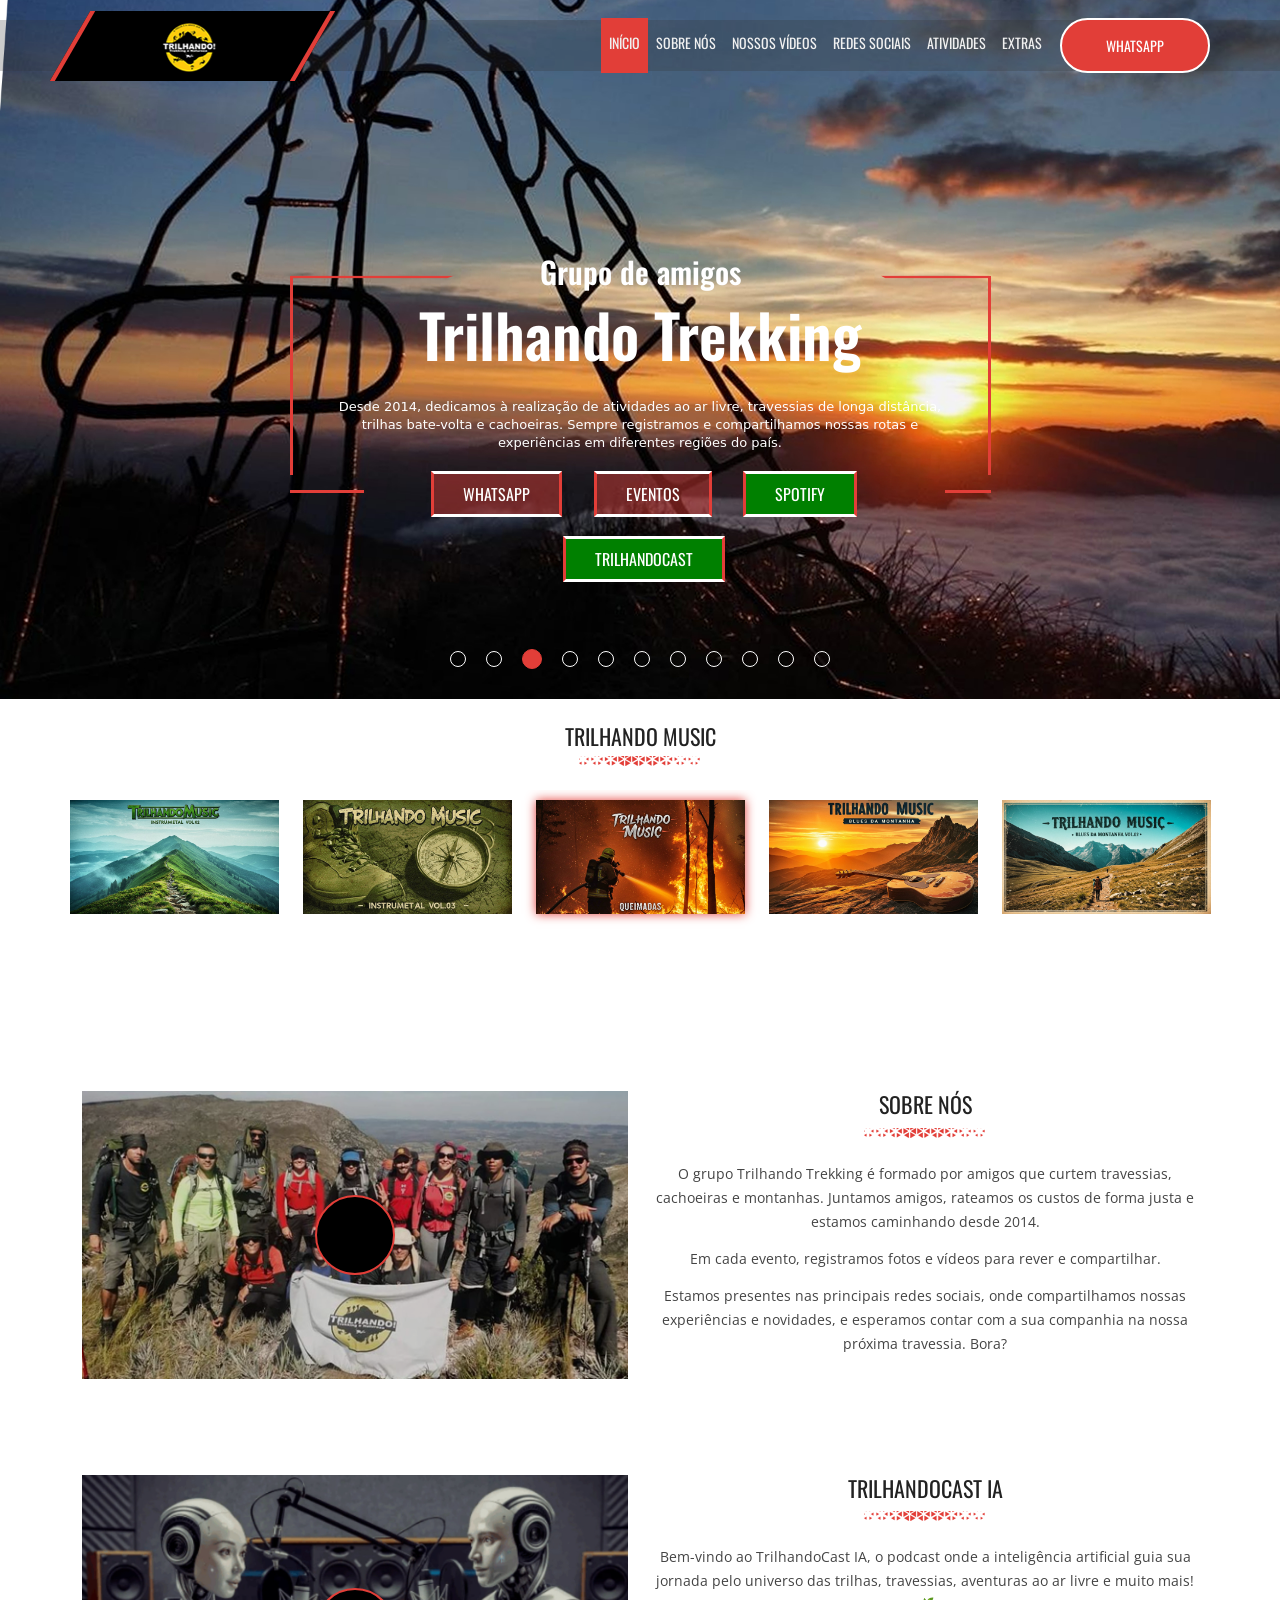
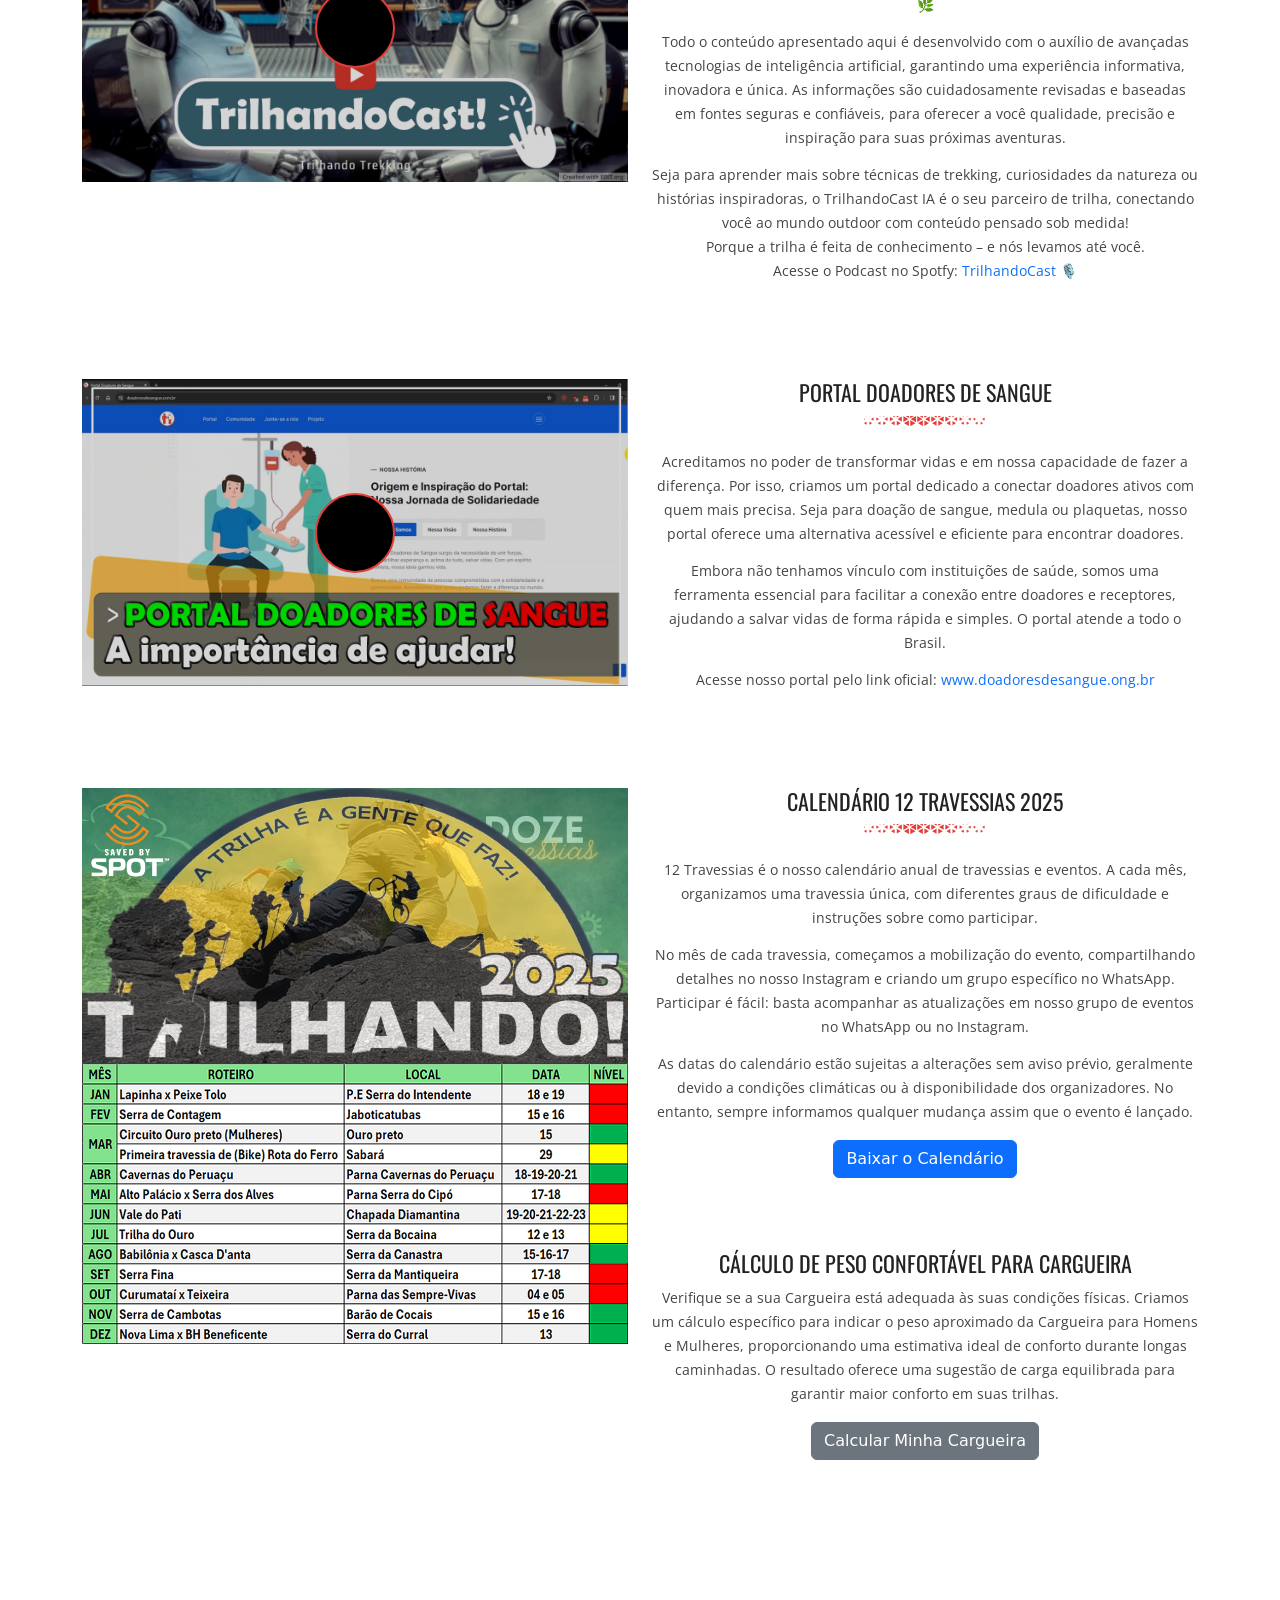
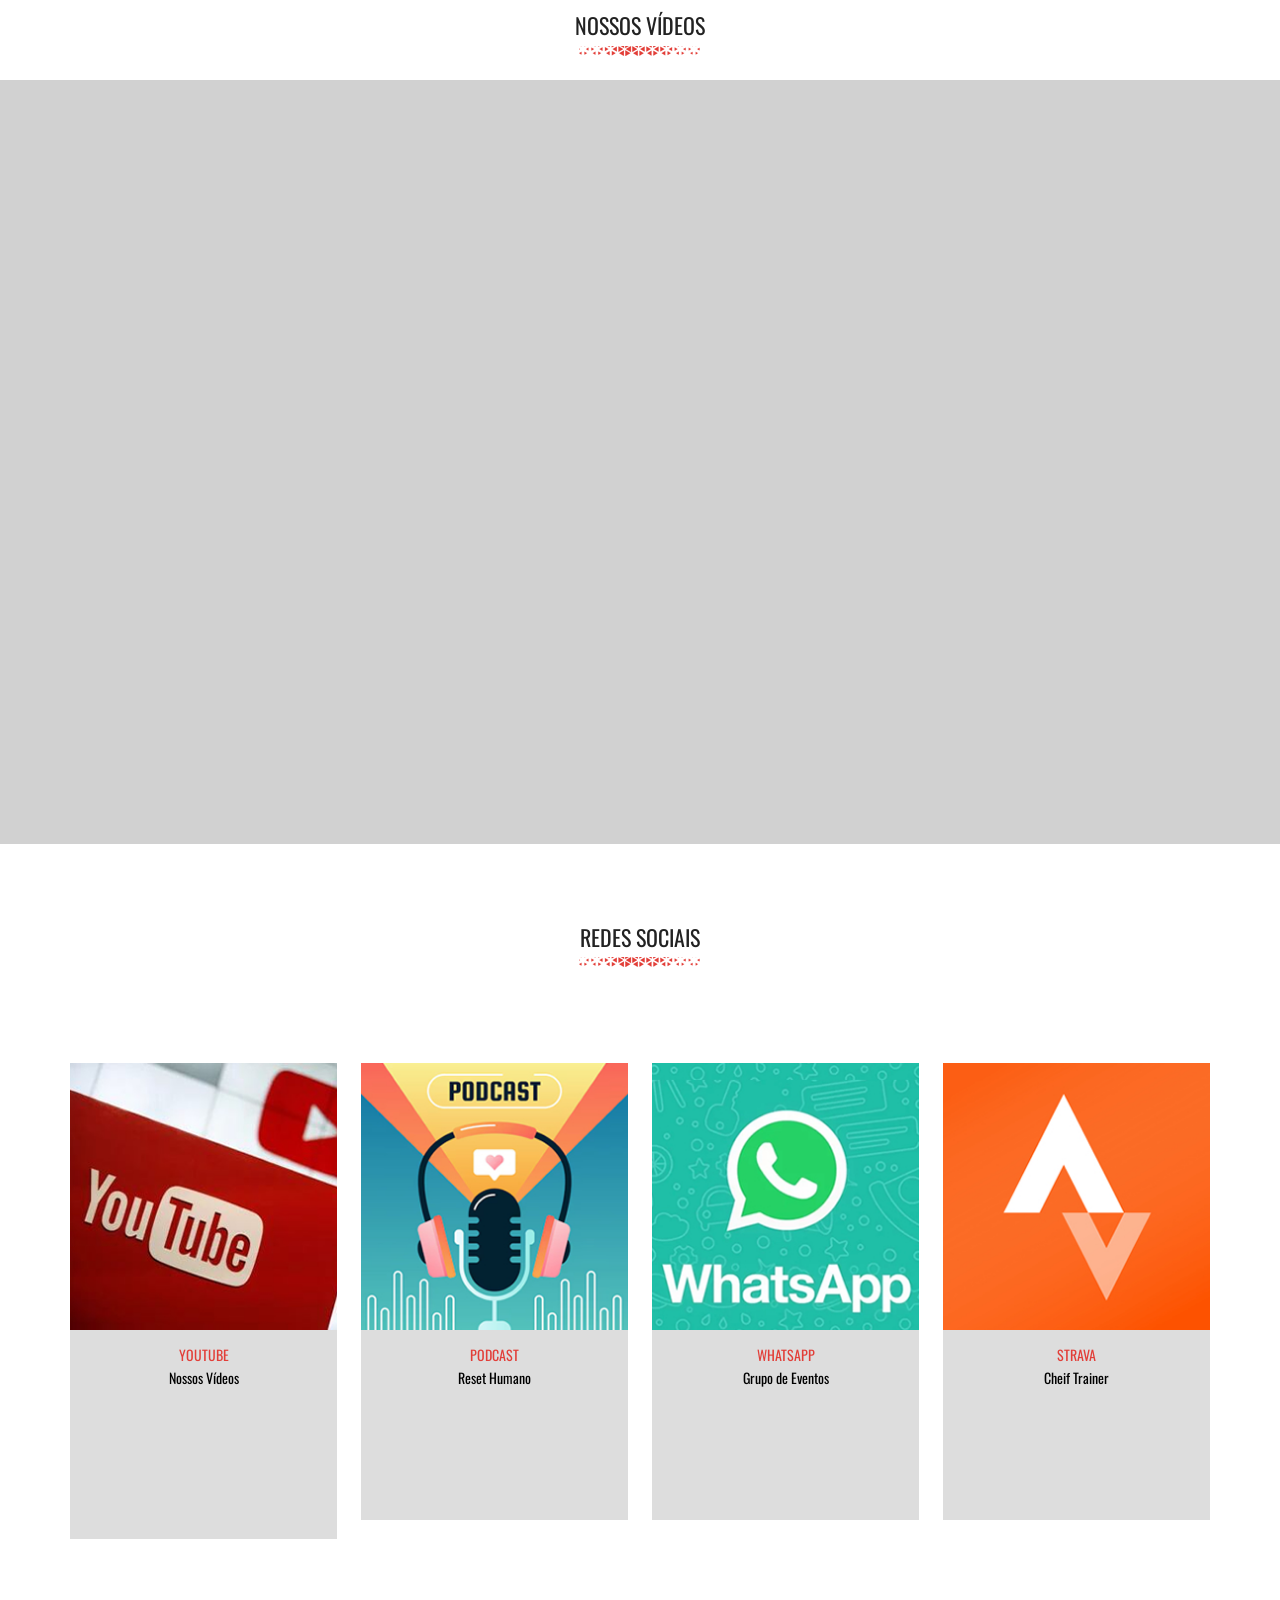
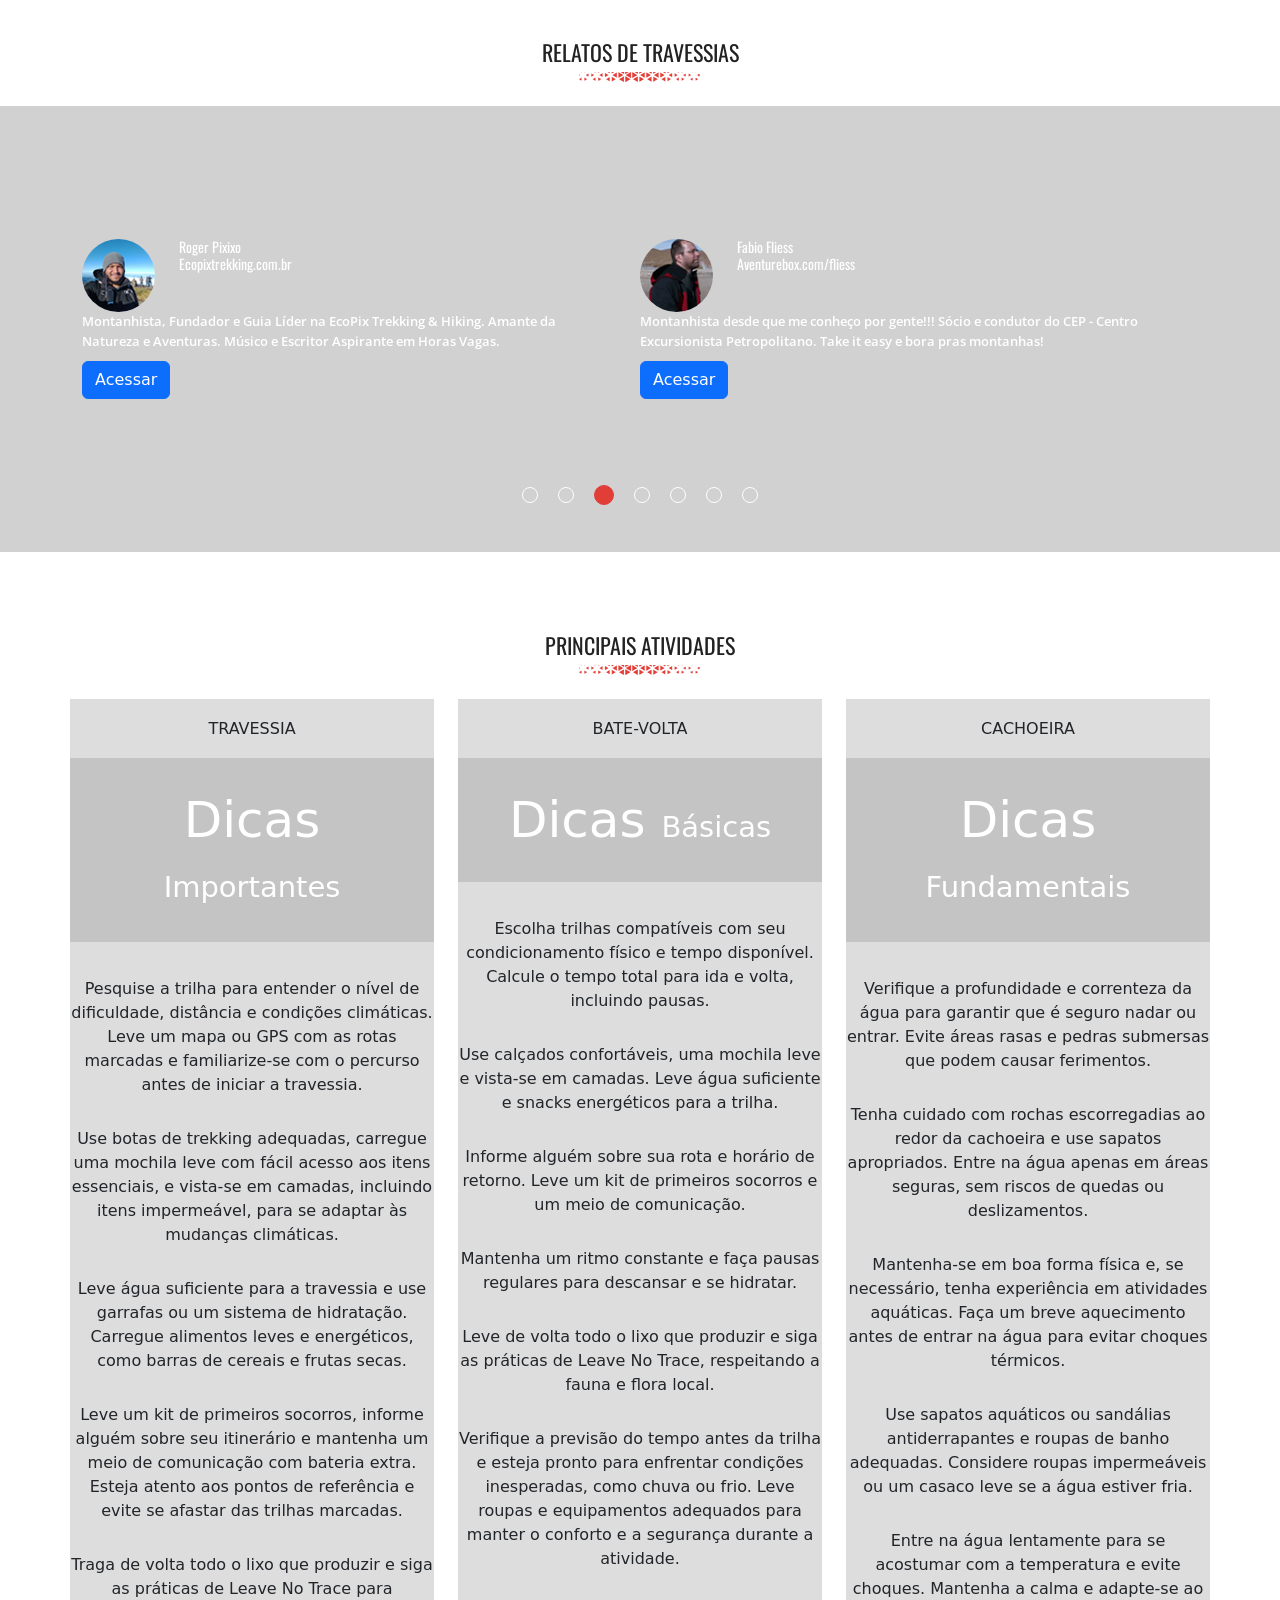
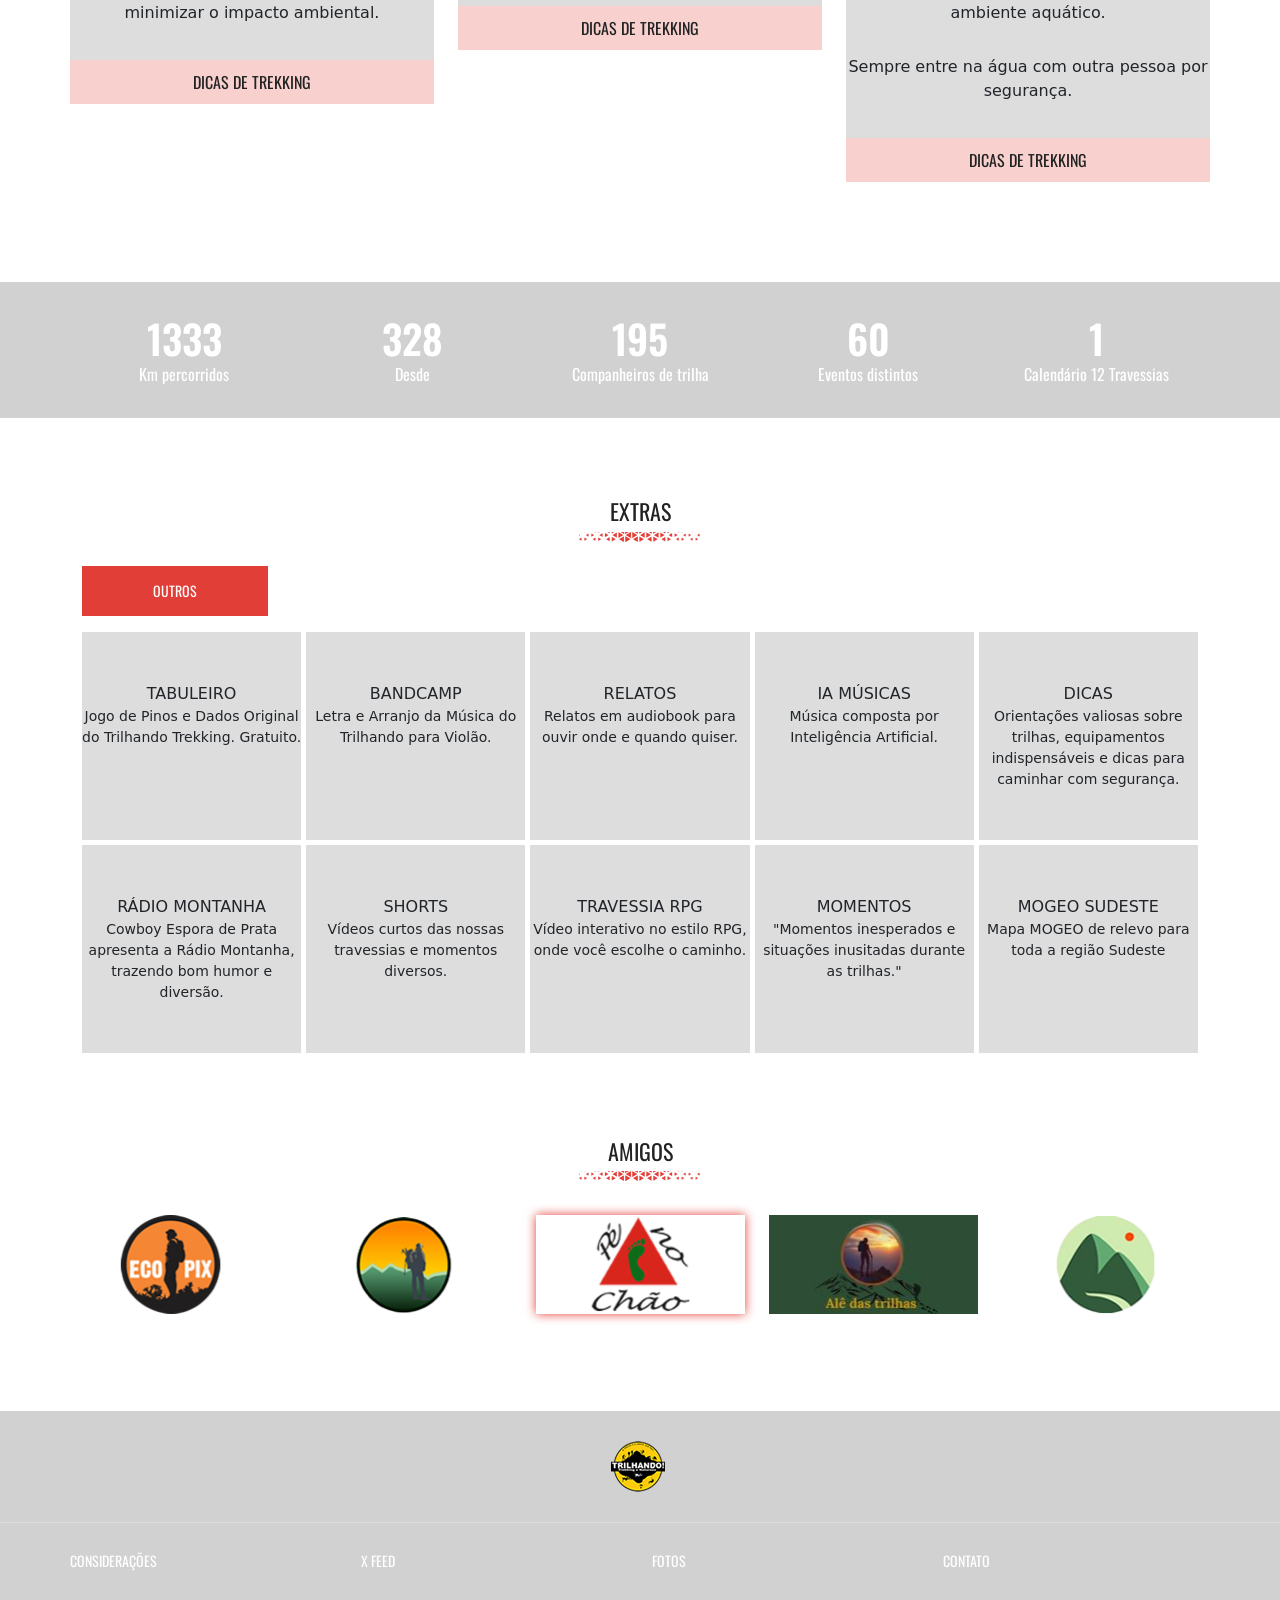
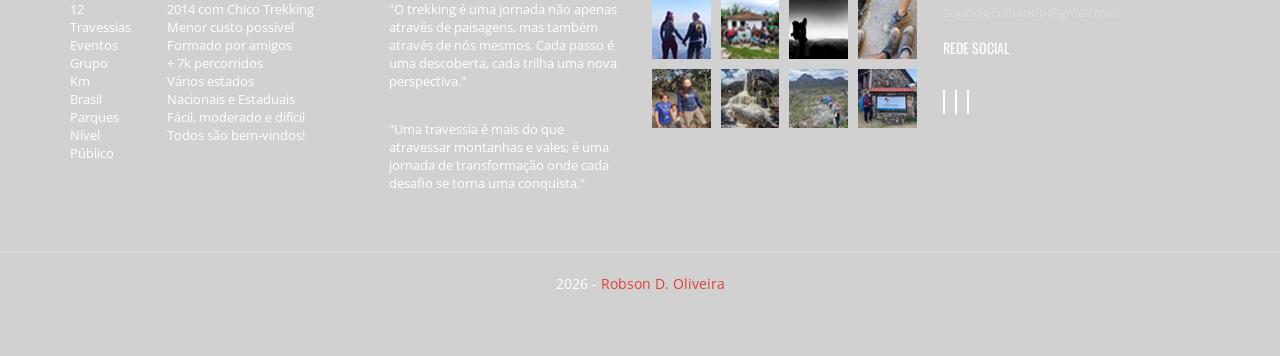
==== commit 98d33201: "Update index.html" ====
--- a/index.html
+++ b/index.html
@@ -504,30 +504,6 @@
              </div>
          </div>
      </div>
-
-    
-
-
-  <div class="col-lg-6 order-1 order-lg-2 text-center">
-         <div class="about-text">
-             <h2>Portal Doadores de Sangue</h2>
-             <img src="images/shape.png" alt="">
-             <p>
-                 Acreditamos no poder de transformar vidas e em nossa capacidade de fazer a diferença. Por isso, criamos um portal dedicado a conectar doadores ativos com quem mais precisa. Seja para doação de sangue, medula ou plaquetas, nosso portal oferece uma alternativa acessível e eficiente para encontrar doadores.<span>
-                 Embora não tenhamos vínculo com instituições de saúde, somos uma ferramenta essencial para facilitar a conexão entre doadores e receptores, ajudando a salvar vidas de forma rápida e simples. O portal atende a todo o Brasil.<span>
-                  </span>  Acesse nosso portal pelo link oficial: <a href="https://www.doadoresdesangue.ong.br" target="_blank">www.doadoresdesangue.ong.br</a>
-              </p>
-         </div>
-     </div>
-  <br />
-            <br />
-            <br />
-            <br />
-
-   
-
-
-   
      <div class="col-lg-6 order-1 order-lg-2 text-center">
          <div class="about-text">
              <h2>Portal Doadores de Sangue</h2>
@@ -540,7 +516,7 @@
          </div>
      </div>
  </div>
-            <br />
+                        <br />
             <br />
             <br />
             <br />
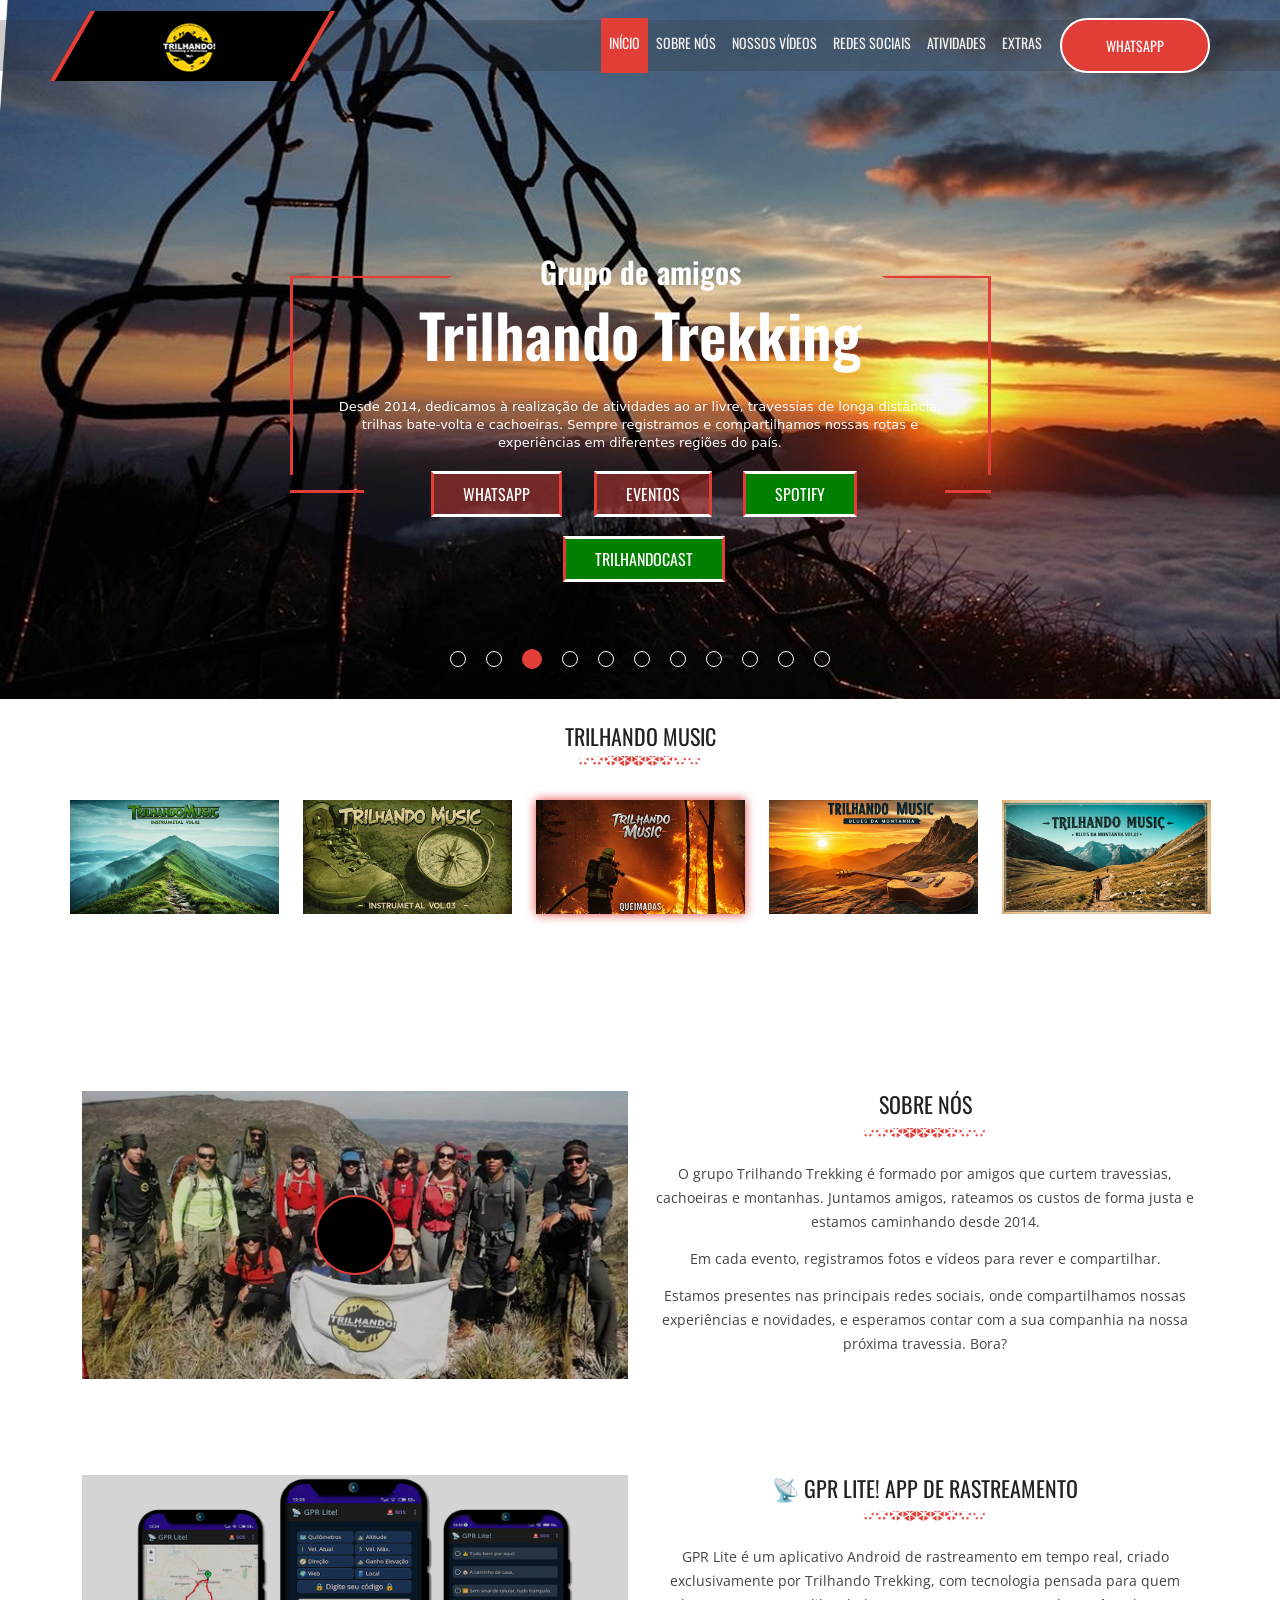
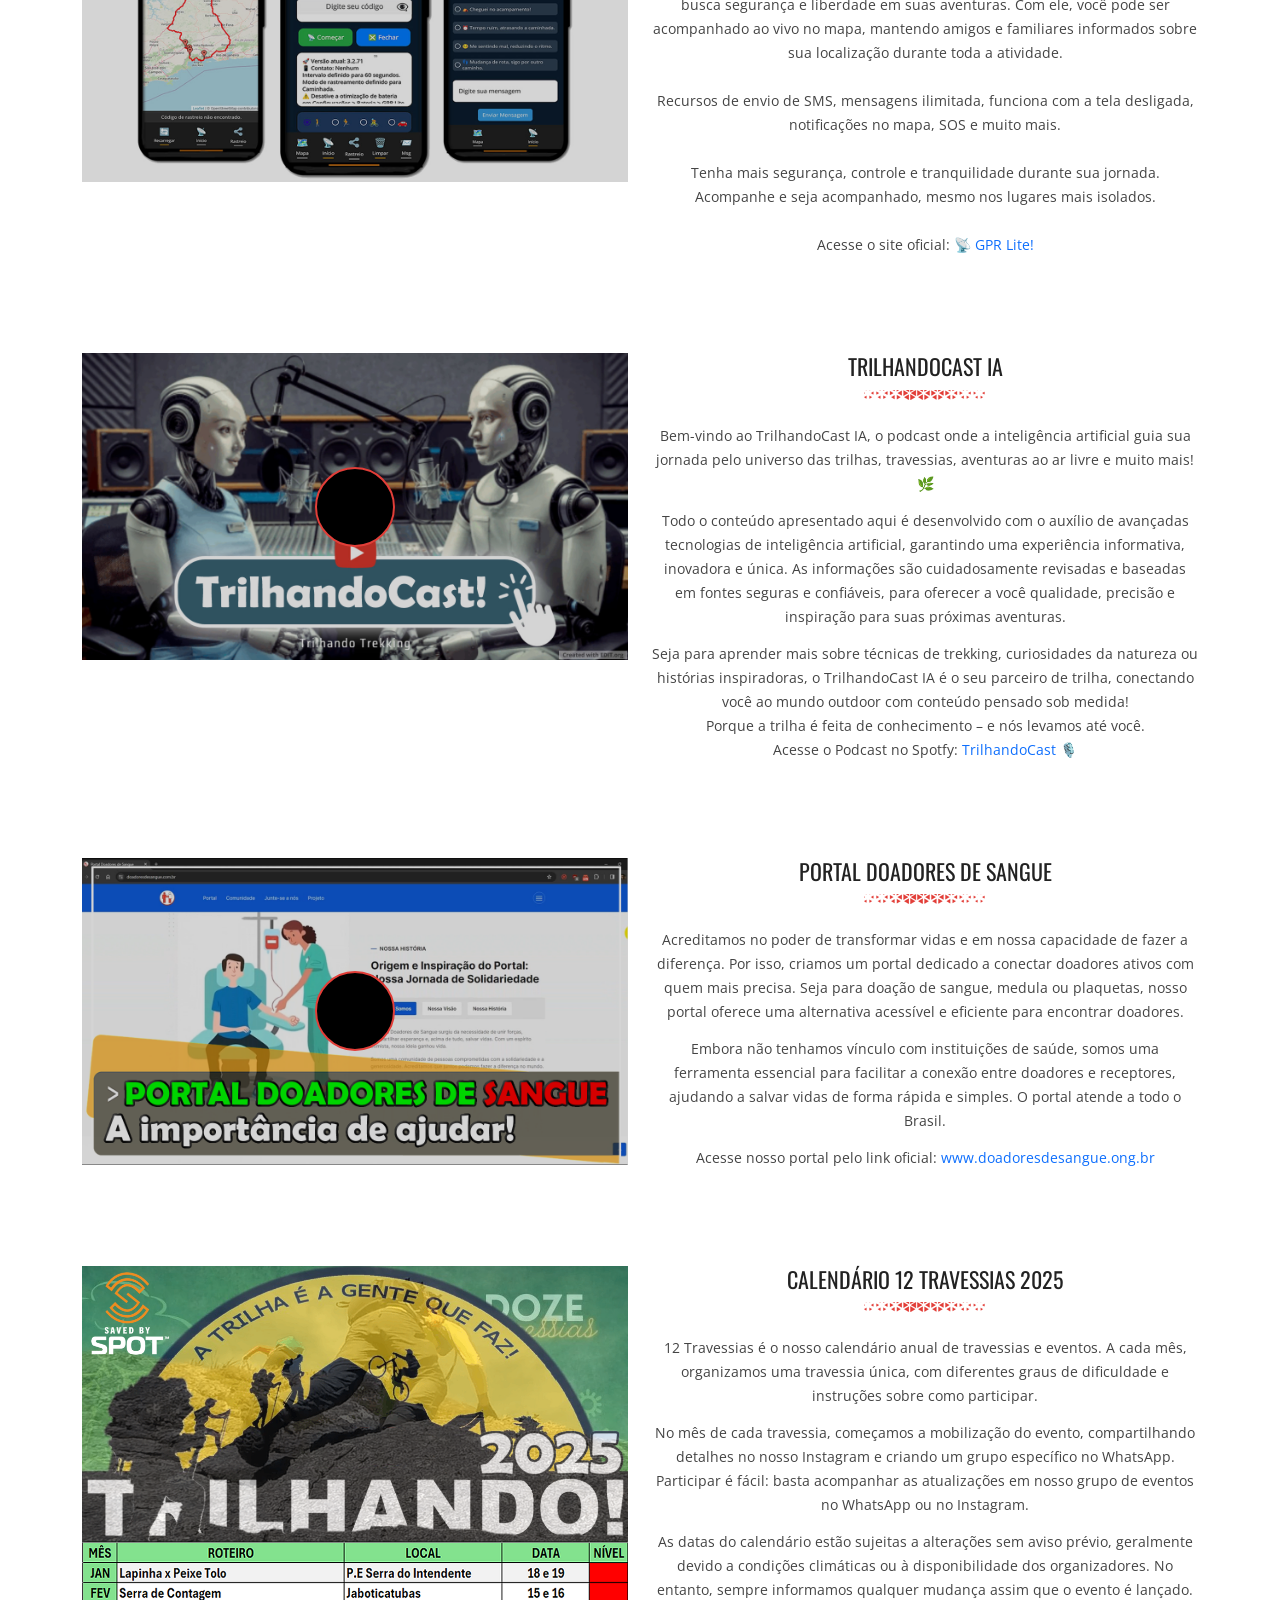
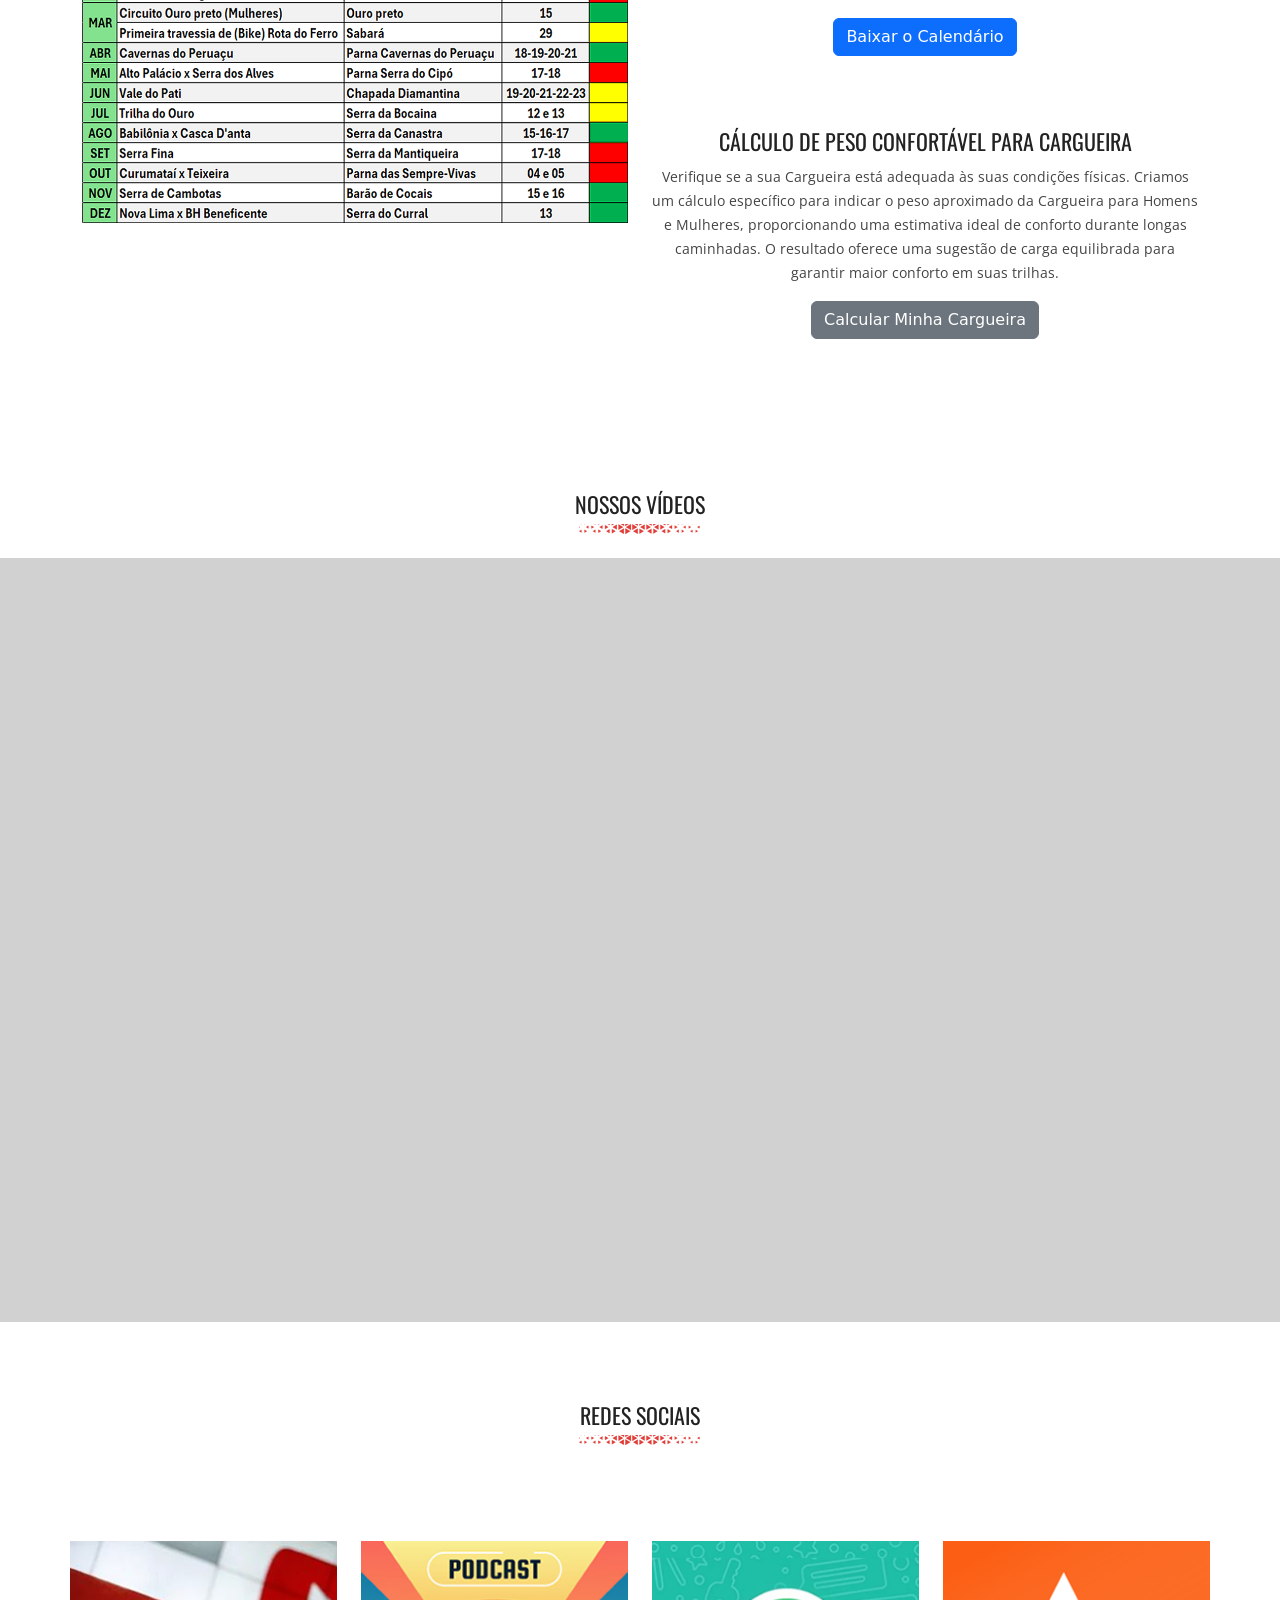
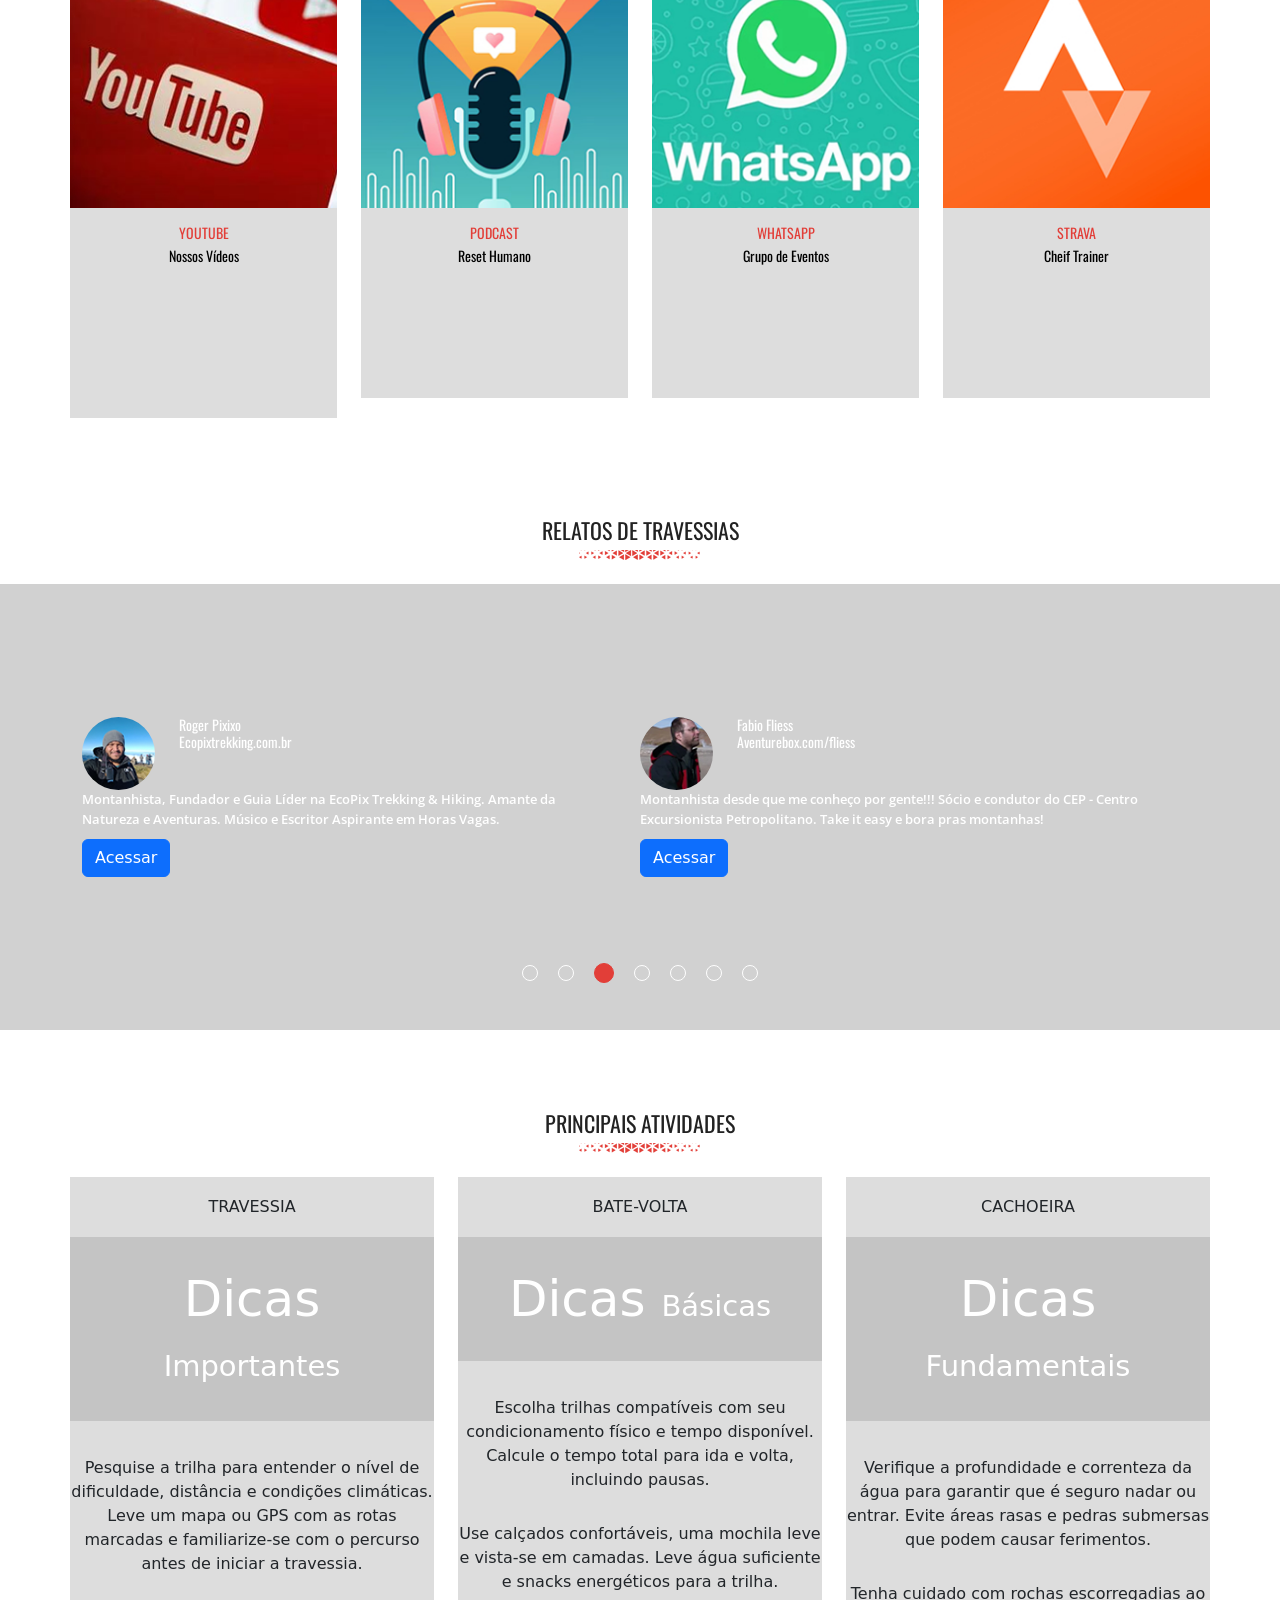
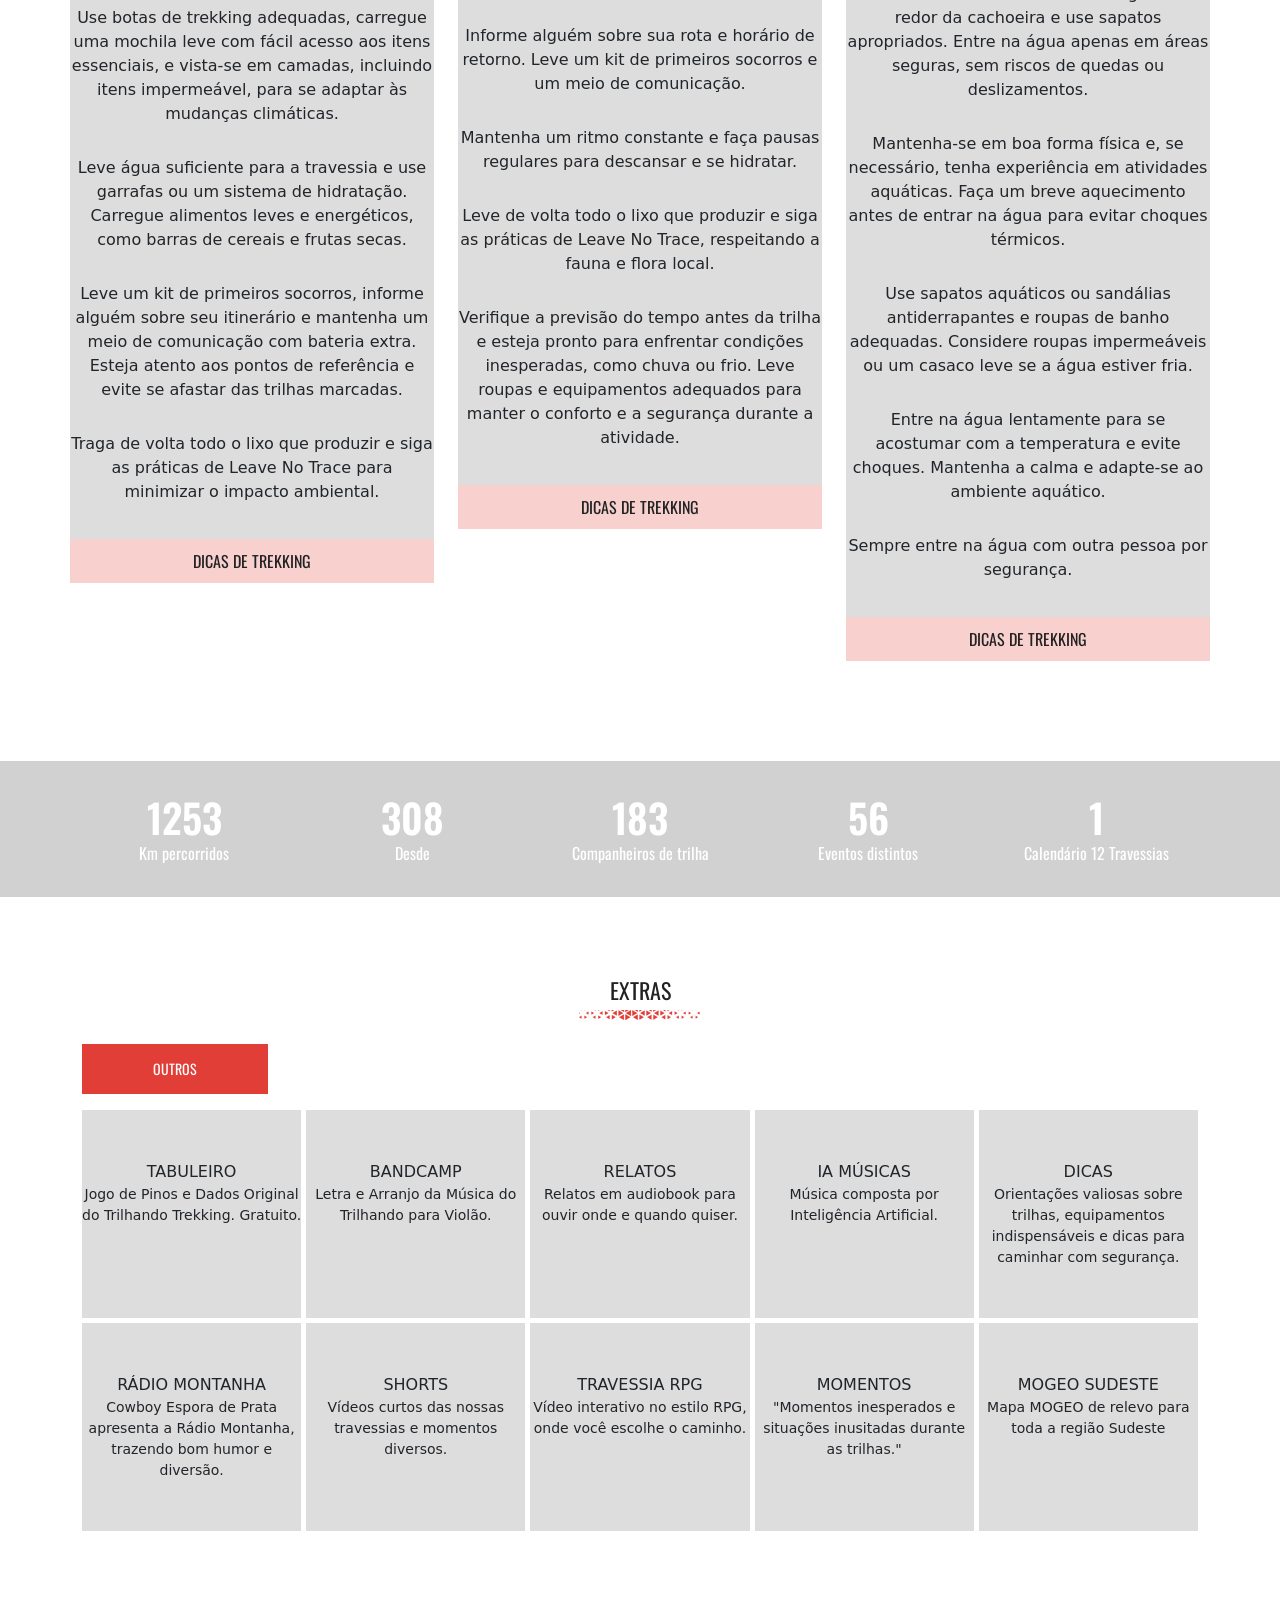
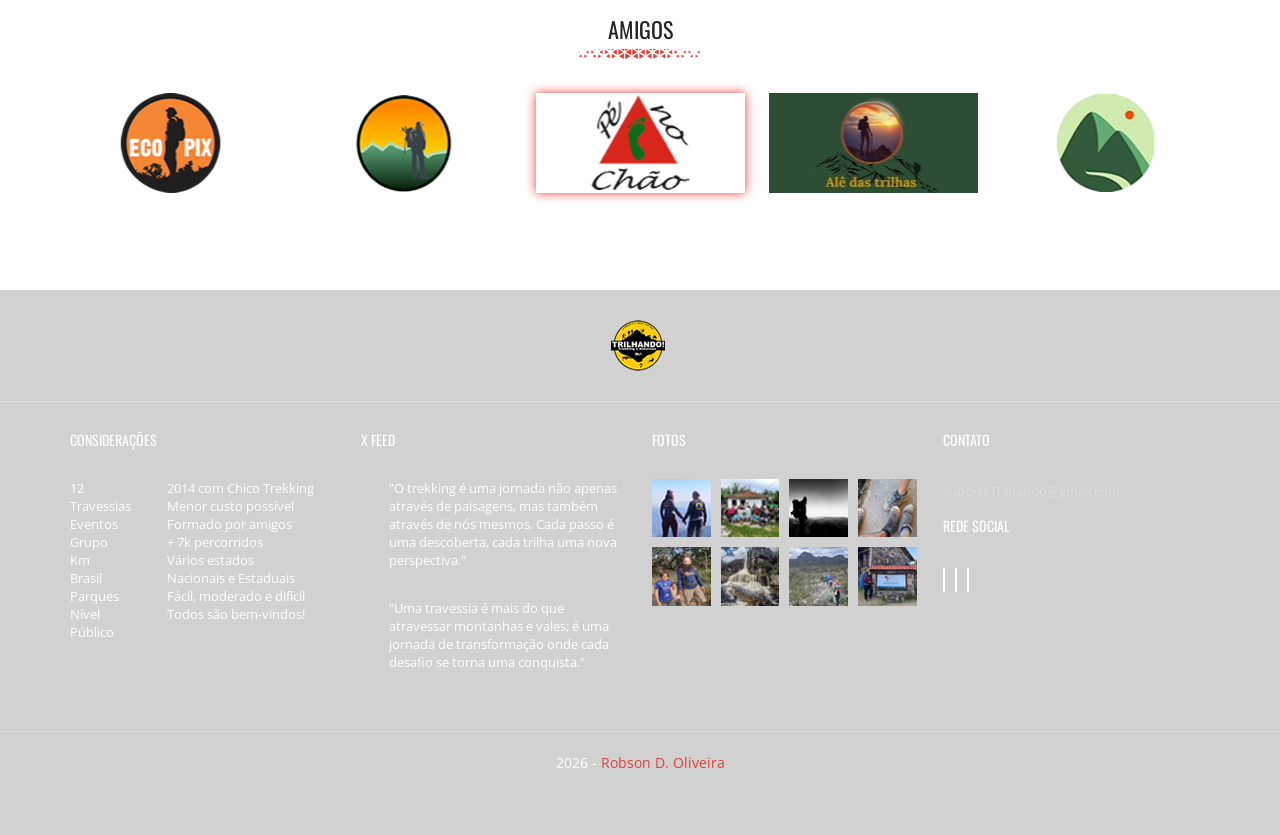
==== commit 879ae30d: "Update index.html" ====
--- a/index.html
+++ b/index.html
@@ -1,17 +1,17 @@
 <!DOCTYPE html>
 <html lang="en">
 <head>
-  <!-- Google tag (gtag.js) -->
-<script async src="https://www.googletagmanager.com/gtag/js?id=G-0XFLD2ZSXQ"></script>
-<script>
-  window.dataLayer = window.dataLayer || [];
-  function gtag(){dataLayer.push(arguments);}
-  gtag('js', new Date());
-
-  gtag('config', 'G-0XFLD2ZSXQ');
-</script>
-   <!-- Google tag (gtag.js) -->
-    
+    <!-- Google tag (gtag.js) -->
+    <script async src="https://www.googletagmanager.com/gtag/js?id=G-0XFLD2ZSXQ"></script>
+    <script>
+        window.dataLayer = window.dataLayer || [];
+        function gtag() { dataLayer.push(arguments); }
+        gtag('js', new Date());
+
+        gtag('config', 'G-0XFLD2ZSXQ');
+    </script>
+    <!-- Google tag (gtag.js) -->
+
     <meta charset="UTF-8">
     <meta http-equiv="X-UA-Compatible" content="IE=edge">
     <meta name="viewport" content="width=device-width, initial-scale=1.0">
@@ -53,21 +53,19 @@
 </head>
 
 <body>
-   
+
 
     <!-- =========================================================
                             preloader part start
     ========================================================= -->
-   <!--  DESATIVEI O LOADING AQUI 
-    <a href="#" class="scroll-top d-flex align-items-center justify-content-center"><i class="bi bi-arrow-up-short"></i></a>
-<div id="preloader">
-    <div class="preloader-circle"></div>
-    <img src="images/logo.png" alt="Carregando...">
-</div>  -->
-    
-   <!-- <a href="#" class="scroll-top d-flex align-items-center justify-content-center"><i class="bi bi-arrow-up-short"></i></a>
-    <div id="preloader"></div> -->
-
+    <!--  DESATIVEI O LOADING AQUI
+        <a href="#" class="scroll-top d-flex align-items-center justify-content-center"><i class="bi bi-arrow-up-short"></i></a>
+    <div id="preloader">
+        <div class="preloader-circle"></div>
+        <img src="images/logo.png" alt="Carregando...">
+    </div>  -->
+    <!-- <a href="#" class="scroll-top d-flex align-items-center justify-content-center"><i class="bi bi-arrow-up-short"></i></a>
+     <div id="preloader"></div> -->
     <!-- =========================================================
                             preloader part end
     ========================================================= -->
@@ -356,79 +354,79 @@
     </section>
 
 
-   <section id="logo">
-     <br />
-     <div class="col-lg-12 px-lg-0">
-         <div class="common-head text-center">
-             <h2>Trilhando Music</h2>
-             <img src="images/shape.png" alt="">
-         </div>
-     </div>
-
-     <div class="container px-lg-0">
-         <div class="row text-center logo-slide">
-             <div class="col">
-                 <a href="https://www.youtube.com/playlist?list=PLHteM0WtlHCwSonkMVQsLM1SfnmhN9uzI" target="_blank"><img src="images/relax.jpg" class="img-fluid w-100" alt=""></a>
-             </div>
-
-             <div class="col">
-                 <a href="https://www.youtube.com/playlist?list=PLHteM0WtlHCxVZYbZTnVAPDpxoS_5AtsK" target="_blank"> <img src="images/instruMetal01.jpg" class="img-fluid w-100" alt=""></a>
-             </div>
-             <div class="col">
-                 <a href="https://www.youtube.com/playlist?list=PLHteM0WtlHCxk288ssiXN7YHZcYJd843s" target="_blank"><img src="images/serrasVales.jpg" class="img-fluid w-100" alt=""></a>
-             </div>
-             <div class="col">
-                 <a href="https://www.youtube.com/playlist?list=PLHteM0WtlHCwgV-Y7IsTNtb0HHr8gXbi0" target="_blank"><img src="images/instruMetal02.jpg" class="img-fluid w-100" alt=""></a>
-             </div>
-             <div class="col">
-                 <a href="https://www.youtube.com/playlist?list=PLHteM0WtlHCzvXM4zce_ZCu743MSyPRqX" target="_blank"><img src="images/instruMetal03.jpg" class="img-fluid w-100" alt=""></a>
-             </div>
-             <div class="col">
-                 <a href="https://www.youtube.com/playlist?list=PLHteM0WtlHCy3w5z3DPvc7LBEz-WbehkW" target="_blank"><img src="images/queimadas.jpg" class="img-fluid w-100" alt=""></a>
-             </div>
-             <div class="col">
-                 <a href="https://www.youtube.com/playlist?list=PLHteM0WtlHCweHXhyPds9IDnkvxeYPS3x" target="_blank"><img src="images/blues.jpg" class="img-fluid w-100" alt=""></a>
-             </div>
-             <div class="col">
-                 <a href="https://youtube.com/playlist?list=PLHteM0WtlHCz-j-eRRDOZ5WF_s_yJHL6R" target="_blank"><img src="images/blues2.jpg" class="img-fluid w-100" alt=""></a>
-             </div>
-              <div class="col">
-                 <a href="https://www.youtube.com/playlist?list=PLHteM0WtlHCwqRPstfPz9ZpWBbdJ2l4Ut" target="_blank"><img src="images/instruMetal04.jpg" class="img-fluid w-100" alt=""></a>
-              </div>
-              <div class="col">
-                 <a href="https://www.youtube.com/playlist?list=PLHteM0WtlHCwL2IW4HiwaZhUTE_crqXtn" target="_blank"><img src="images/ballads01.jpg" class="img-fluid w-100" alt=""></a>
-              </div>
-               <div class="col">
-                 <a href="https://www.youtube.com/playlist?list=PLHteM0WtlHCzWBaM2d-WFyUvFhLUOW9yP" target="_blank"><img src="images/ballads02.jpg" class="img-fluid w-100" alt=""></a>
-              </div>
-              <div class="col">
-                 <a href="https://www.youtube.com/playlist?list=PLHteM0WtlHCyC6K1PGJEPhWOAHIcX9Jpf" target="_blank"><img src="images/ballads03.jpg" class="img-fluid w-100" alt=""></a>
-              </div>
-              <div class="col">
-                 <a href="https://www.youtube.com/playlist?list=PLHteM0WtlHCxwqflzyKE4qkIU3r6Ab-gj" target="_blank"><img src="images/hm01.jpg" class="img-fluid w-100" alt=""></a>
-              </div>
-             <div class="col">
-                 <a href="https://www.youtube.com/playlist?list=PLHteM0WtlHCwWy58iAehIPy8Lloz0YdvA" target="_blank"><img src="images/hm02.jpg" class="img-fluid w-100" alt=""></a>
-              </div>
-             <div class="col">
-                 <a href="https://www.youtube.com/playlist?list=PLHteM0WtlHCxv57vjF4Alk5ffcMGpEtAf" target="_blank"><img src="images/hm03.jpg" class="img-fluid w-100" alt=""></a>
-              </div>
-             <div class="col">
-                 <a href="https://www.youtube.com/playlist?list=PLHteM0WtlHCxfwXLNb2jky8qQ9sjzuqFI" target="_blank"><img src="images/hm04.jpg" class="img-fluid w-100" alt=""></a>
-              </div>
-             <div class="col">
-                 <a href="https://www.youtube.com/playlist?list=PLHteM0WtlHCzNyEj9QqmgTfz0dsRP1mr0" target="_blank"><img src="images/hm05.jpg" class="img-fluid w-100" alt=""></a>
-             </div>
-            <div class="col">
-                 <a href="https://www.youtube.com/playlist?list=PLHteM0WtlHCyKJeq1P7IkUv_raLnwx-bh" target="_blank"><img src="images/hm06.jpg" class="img-fluid w-100" alt=""></a>
-             </div>
-             <div class="col">
-                 <a href="https://www.youtube.com/playlist?list=PLHteM0WtlHCyt2YHQQZ0ddtII77GF-YYa" target="_blank"><img src="images/hm07.jpg" class="img-fluid w-100" alt=""></a>
-             </div>
-
-         </div>
-     </div>
- </section>
+    <section id="logo">
+        <br />
+        <div class="col-lg-12 px-lg-0">
+            <div class="common-head text-center">
+                <h2>Trilhando Music</h2>
+                <img src="images/shape.png" alt="">
+            </div>
+        </div>
+
+        <div class="container px-lg-0">
+            <div class="row text-center logo-slide">
+                <div class="col">
+                    <a href="https://www.youtube.com/playlist?list=PLHteM0WtlHCwSonkMVQsLM1SfnmhN9uzI" target="_blank"><img src="images/relax.jpg" class="img-fluid w-100" alt=""></a>
+                </div>
+
+                <div class="col">
+                    <a href="https://www.youtube.com/playlist?list=PLHteM0WtlHCxVZYbZTnVAPDpxoS_5AtsK" target="_blank"> <img src="images/instruMetal01.jpg" class="img-fluid w-100" alt=""></a>
+                </div>
+                <div class="col">
+                    <a href="https://www.youtube.com/playlist?list=PLHteM0WtlHCxk288ssiXN7YHZcYJd843s" target="_blank"><img src="images/serrasVales.jpg" class="img-fluid w-100" alt=""></a>
+                </div>
+                <div class="col">
+                    <a href="https://www.youtube.com/playlist?list=PLHteM0WtlHCwgV-Y7IsTNtb0HHr8gXbi0" target="_blank"><img src="images/instruMetal02.jpg" class="img-fluid w-100" alt=""></a>
+                </div>
+                <div class="col">
+                    <a href="https://www.youtube.com/playlist?list=PLHteM0WtlHCzvXM4zce_ZCu743MSyPRqX" target="_blank"><img src="images/instruMetal03.jpg" class="img-fluid w-100" alt=""></a>
+                </div>
+                <div class="col">
+                    <a href="https://www.youtube.com/playlist?list=PLHteM0WtlHCy3w5z3DPvc7LBEz-WbehkW" target="_blank"><img src="images/queimadas.jpg" class="img-fluid w-100" alt=""></a>
+                </div>
+                <div class="col">
+                    <a href="https://www.youtube.com/playlist?list=PLHteM0WtlHCweHXhyPds9IDnkvxeYPS3x" target="_blank"><img src="images/blues.jpg" class="img-fluid w-100" alt=""></a>
+                </div>
+                <div class="col">
+                    <a href="https://youtube.com/playlist?list=PLHteM0WtlHCz-j-eRRDOZ5WF_s_yJHL6R" target="_blank"><img src="images/blues2.jpg" class="img-fluid w-100" alt=""></a>
+                </div>
+                <div class="col">
+                    <a href="https://www.youtube.com/playlist?list=PLHteM0WtlHCwqRPstfPz9ZpWBbdJ2l4Ut" target="_blank"><img src="images/instruMetal04.jpg" class="img-fluid w-100" alt=""></a>
+                </div>
+                <div class="col">
+                    <a href="https://www.youtube.com/playlist?list=PLHteM0WtlHCwL2IW4HiwaZhUTE_crqXtn" target="_blank"><img src="images/ballads01.jpg" class="img-fluid w-100" alt=""></a>
+                </div>
+                <div class="col">
+                    <a href="https://www.youtube.com/playlist?list=PLHteM0WtlHCzWBaM2d-WFyUvFhLUOW9yP" target="_blank"><img src="images/ballads02.jpg" class="img-fluid w-100" alt=""></a>
+                </div>
+                <div class="col">
+                    <a href="https://www.youtube.com/playlist?list=PLHteM0WtlHCyC6K1PGJEPhWOAHIcX9Jpf" target="_blank"><img src="images/ballads03.jpg" class="img-fluid w-100" alt=""></a>
+                </div>
+                <div class="col">
+                    <a href="https://www.youtube.com/playlist?list=PLHteM0WtlHCxwqflzyKE4qkIU3r6Ab-gj" target="_blank"><img src="images/hm01.jpg" class="img-fluid w-100" alt=""></a>
+                </div>
+                <div class="col">
+                    <a href="https://www.youtube.com/playlist?list=PLHteM0WtlHCwWy58iAehIPy8Lloz0YdvA" target="_blank"><img src="images/hm02.jpg" class="img-fluid w-100" alt=""></a>
+                </div>
+                <div class="col">
+                    <a href="https://www.youtube.com/playlist?list=PLHteM0WtlHCxv57vjF4Alk5ffcMGpEtAf" target="_blank"><img src="images/hm03.jpg" class="img-fluid w-100" alt=""></a>
+                </div>
+                <div class="col">
+                    <a href="https://www.youtube.com/playlist?list=PLHteM0WtlHCxfwXLNb2jky8qQ9sjzuqFI" target="_blank"><img src="images/hm04.jpg" class="img-fluid w-100" alt=""></a>
+                </div>
+                <div class="col">
+                    <a href="https://www.youtube.com/playlist?list=PLHteM0WtlHCzNyEj9QqmgTfz0dsRP1mr0" target="_blank"><img src="images/hm05.jpg" class="img-fluid w-100" alt=""></a>
+                </div>
+                <div class="col">
+                    <a href="https://www.youtube.com/playlist?list=PLHteM0WtlHCyKJeq1P7IkUv_raLnwx-bh" target="_blank"><img src="images/hm06.jpg" class="img-fluid w-100" alt=""></a>
+                </div>
+                <div class="col">
+                    <a href="https://www.youtube.com/playlist?list=PLHteM0WtlHCyt2YHQQZ0ddtII77GF-YYa" target="_blank"><img src="images/hm07.jpg" class="img-fluid w-100" alt=""></a>
+                </div>
+
+            </div>
+        </div>
+    </section>
 
 
     <!-- =========================================================
@@ -462,61 +460,96 @@
                     </div>
                 </div>
             </div>
-           <br />
- <br />
- <br />
- <br />
- <div class="row">
-     <div class="col-lg-6 order-2 order-lg-1">
-         <div class="about-video">
-             <a href="#" class="w-100"> <img src="images/trilhandoCast.jpg" class="img-fluid w-100" alt=""></a>
-             <div class="overly">
-                 <a class="venobox" data-autoplay="true" data-vbtype="video" href="https://www.youtube.com/playlist?list=PLHteM0WtlHCwBGVBsDK7T1qHanUDObQYd"><i class="fa-solid fa-play"></i></a>
-             </div>
-         </div>
-     </div>
-     <div class="col-lg-6 order-1 order-lg-2 text-center">
-         <div class="about-text">
-             <h2>TrilhandoCast IA</h2>
-             <img src="images/shape.png" alt="">
-             <p>
-                 Bem-vindo ao TrilhandoCast IA, o podcast onde a inteligência artificial guia sua jornada pelo universo das trilhas, travessias, aventuras ao ar livre e muito mais! 🌿<span>
-                     Todo o conteúdo apresentado aqui é desenvolvido com o auxílio de avançadas tecnologias de inteligência artificial, garantindo uma experiência informativa, inovadora e única. As informações são cuidadosamente revisadas e baseadas em fontes seguras e confiáveis, para oferecer a você qualidade, precisão e inspiração para suas próximas aventuras.<span>
-                         Seja para aprender mais sobre técnicas de trekking, curiosidades da natureza ou histórias inspiradoras, o TrilhandoCast IA é o seu parceiro de trilha, conectando você ao mundo outdoor com conteúdo pensado sob medida!
-                     </span>
-                     Porque a trilha é feita de conhecimento – e nós levamos até você.
-                     </span>  Acesse o Podcast no Spotfy: <a href="https://open.spotify.com/show/1XIxSv1ATBtVrnV2DPdnr1" target="_blank">TrilhandoCast 🎙️</a>
-                 </span>
-             </p>
-         </div>
-     </div>
- </div>
-             <br />
- <br />
- <br />
- <br />
- <div class="row">
-     <div class="col-lg-6 order-2 order-lg-1">
-         <div class="about-video">
-             <a href="#" class="w-100"> <img src="images/portalD.png" class="img-fluid w-100" alt=""></a>
-             <div class="overly">
-                 <a class="venobox" data-autoplay="true" data-vbtype="video" href="https://www.youtube.com/watch?v=YN30Rup6ecU"><i class="fa-solid fa-play"></i></a>
-             </div>
-         </div>
-     </div>
-     <div class="col-lg-6 order-1 order-lg-2 text-center">
-         <div class="about-text">
-             <h2>Portal Doadores de Sangue</h2>
-             <img src="images/shape.png" alt="">
-             <p>
-                 Acreditamos no poder de transformar vidas e em nossa capacidade de fazer a diferença. Por isso, criamos um portal dedicado a conectar doadores ativos com quem mais precisa. Seja para doação de sangue, medula ou plaquetas, nosso portal oferece uma alternativa acessível e eficiente para encontrar doadores.<span>
-                 Embora não tenhamos vínculo com instituições de saúde, somos uma ferramenta essencial para facilitar a conexão entre doadores e receptores, ajudando a salvar vidas de forma rápida e simples. O portal atende a todo o Brasil.<span>
-                  </span>  Acesse nosso portal pelo link oficial: <a href="https://www.doadoresdesangue.ong.br" target="_blank">www.doadoresdesangue.ong.br</a>
-              </p>
-         </div>
-     </div>
- </div>
-                        <br />
+            <br />
+            <br />
+            <br />
+            <br />
+
+            <!-- gpr lite -->
+            <div class="row">
+                <div class="col-lg-6 order-2 order-lg-1">
+                    <div class="about-video">
+                        <a href="#" class="w-100"> <img src="images/gpr.jpg" class="img-fluid w-100" alt=""></a>
+                        <div class="overly">
+                         
+                        </div>
+                    </div>
+                </div>
+                <div class="col-lg-6 order-1 order-lg-2 text-center">
+                    <div class="about-text">
+                        <h2>📡 GPR Lite! App de Rastreamento</h2>
+                        <img src="images/shape.png" alt="">
+                        <p>
+                            GPR Lite é um aplicativo Android de rastreamento em tempo real, criado exclusivamente por Trilhando Trekking, com tecnologia pensada para quem busca segurança e liberdade em suas aventuras. Com ele, você pode ser acompanhado ao vivo no mapa, mantendo amigos e familiares informados sobre sua localização durante toda a atividade.
+                            <br><br>
+                            Recursos de envio de SMS, mensagens ilimitada, funciona com a tela desligada, notificações no mapa, SOS e muito mais.
+                            <br><br>
+                            Tenha mais segurança, controle e tranquilidade durante sua jornada.
+                            Acompanhe e seja acompanhado, mesmo nos lugares mais isolados.
+                            <br><br>
+                            Acesse o site oficial: <a href="https://gprlite.github.io/index/" target="_blank">📡 GPR Lite!</a>
+                        </p>
+                    </div>
+                </div>
+
+            </div>
+            <br />
+            <br />
+            <br />
+            <br />
+            <!-- gpr lite -->
+
+            <div class="row">
+                <div class="col-lg-6 order-2 order-lg-1">
+                    <div class="about-video">
+                        <a href="#" class="w-100"> <img src="images/trilhandoCast.jpg" class="img-fluid w-100" alt=""></a>
+                        <div class="overly">
+                            <a class="venobox" data-autoplay="true" data-vbtype="video" href="https://www.youtube.com/playlist?list=PLHteM0WtlHCwBGVBsDK7T1qHanUDObQYd"><i class="fa-solid fa-play"></i></a>
+                        </div>
+                    </div>
+                </div>
+                <div class="col-lg-6 order-1 order-lg-2 text-center">
+                    <div class="about-text">
+                        <h2>TrilhandoCast IA</h2>
+                        <img src="images/shape.png" alt="">
+                        <p>
+                            Bem-vindo ao TrilhandoCast IA, o podcast onde a inteligência artificial guia sua jornada pelo universo das trilhas, travessias, aventuras ao ar livre e muito mais! 🌿<span>
+                                Todo o conteúdo apresentado aqui é desenvolvido com o auxílio de avançadas tecnologias de inteligência artificial, garantindo uma experiência informativa, inovadora e única. As informações são cuidadosamente revisadas e baseadas em fontes seguras e confiáveis, para oferecer a você qualidade, precisão e inspiração para suas próximas aventuras.<span>
+                                    Seja para aprender mais sobre técnicas de trekking, curiosidades da natureza ou histórias inspiradoras, o TrilhandoCast IA é o seu parceiro de trilha, conectando você ao mundo outdoor com conteúdo pensado sob medida!
+                                </span>
+                                Porque a trilha é feita de conhecimento – e nós levamos até você.
+                            </span>  Acesse o Podcast no Spotfy: <a href="https://open.spotify.com/show/1XIxSv1ATBtVrnV2DPdnr1" target="_blank">TrilhandoCast 🎙️</a>
+                            </span>
+                        </p>
+                    </div>
+                </div>
+            </div>
+            <br />
+            <br />
+            <br />
+            <br />
+            <div class="row">
+                <div class="col-lg-6 order-2 order-lg-1">
+                    <div class="about-video">
+                        <a href="#" class="w-100"> <img src="images/portalD.png" class="img-fluid w-100" alt=""></a>
+                        <div class="overly">
+                            <a class="venobox" data-autoplay="true" data-vbtype="video" href="https://www.youtube.com/watch?v=YN30Rup6ecU"><i class="fa-solid fa-play"></i></a>
+                        </div>
+                    </div>
+                </div>
+                <div class="col-lg-6 order-1 order-lg-2 text-center">
+                    <div class="about-text">
+                        <h2>Portal Doadores de Sangue</h2>
+                        <img src="images/shape.png" alt="">
+                        <p>
+                            Acreditamos no poder de transformar vidas e em nossa capacidade de fazer a diferença. Por isso, criamos um portal dedicado a conectar doadores ativos com quem mais precisa. Seja para doação de sangue, medula ou plaquetas, nosso portal oferece uma alternativa acessível e eficiente para encontrar doadores.<span>
+                                Embora não tenhamos vínculo com instituições de saúde, somos uma ferramenta essencial para facilitar a conexão entre doadores e receptores, ajudando a salvar vidas de forma rápida e simples. O portal atende a todo o Brasil.<span>
+                                </span>  Acesse nosso portal pelo link oficial: <a href="https://www.doadoresdesangue.ong.br" target="_blank">www.doadoresdesangue.ong.br</a>
+                        </p>
+                    </div>
+                </div>
+            </div>
+            <br />
             <br />
             <br />
             <br />
@@ -528,49 +561,49 @@
                         </a>
                     </div>
                 </div>
-               <div class="col-lg-6 order-1 order-lg-2 text-center">
-     <div class="about-text">
-         <h2>Calendário 12 Travessias 2025</h2>
-         <img src="images/shape.png" alt="">
-         <p>
-             12 Travessias é o nosso calendário anual de travessias e eventos. A cada mês, organizamos uma travessia única, com diferentes graus de dificuldade e instruções sobre como participar.<span>
-                 No mês de cada travessia, começamos a mobilização do evento, compartilhando detalhes no nosso Instagram e criando um grupo específico no WhatsApp. Participar é fácil: basta acompanhar as atualizações em nosso grupo de eventos no WhatsApp ou no Instagram.<span>
-                     As datas do calendário estão sujeitas a alterações sem aviso prévio, geralmente devido a condições climáticas ou à disponibilidade dos organizadores. No entanto, sempre informamos qualquer mudança assim que o evento é lançado.
-                 </span>
-         </p>
-
-         <div class="overly">
-             <button class="btn btn-primary mt-3" onclick="downloadImage()">Baixar o Calendário</button>
-         </div>
-
-         <br />
-         <br />
-         <br />
-         <h2>Cálculo de peso confortável para Cargueira</h2>
-         <p>
-             Verifique se a sua Cargueira está adequada às suas condições físicas. Criamos um cálculo específico para indicar o peso aproximado da Cargueira para Homens e Mulheres, proporcionando uma estimativa ideal de conforto durante longas caminhadas. O resultado oferece uma sugestão de carga equilibrada para garantir maior conforto em suas trilhas.
-         </p>
-
-         <div class="overly">
-             <a href="https://trilhandotrekking.github.io/peso" target="_blank">
-                 <button class="btn btn-secondary mt-3">Calcular Minha Cargueira</button>
-             </a>
-         </div>
-
-         <script>
-             function downloadImage() {
-                 const url = 'images/calendario.png';
-                 const a = document.createElement('a');
-                 a.href = url;
-                 a.download = 'calendario.png';
-                 document.body.appendChild(a);
-                 a.click();
-                 document.body.removeChild(a);
-             }
-         </script>
-
-     </div>
- </div>
+                <div class="col-lg-6 order-1 order-lg-2 text-center">
+                    <div class="about-text">
+                        <h2>Calendário 12 Travessias 2025</h2>
+                        <img src="images/shape.png" alt="">
+                        <p>
+                            12 Travessias é o nosso calendário anual de travessias e eventos. A cada mês, organizamos uma travessia única, com diferentes graus de dificuldade e instruções sobre como participar.<span>
+                                No mês de cada travessia, começamos a mobilização do evento, compartilhando detalhes no nosso Instagram e criando um grupo específico no WhatsApp. Participar é fácil: basta acompanhar as atualizações em nosso grupo de eventos no WhatsApp ou no Instagram.<span>
+                                    As datas do calendário estão sujeitas a alterações sem aviso prévio, geralmente devido a condições climáticas ou à disponibilidade dos organizadores. No entanto, sempre informamos qualquer mudança assim que o evento é lançado.
+                                </span>
+                        </p>
+
+                        <div class="overly">
+                            <button class="btn btn-primary mt-3" onclick="downloadImage()">Baixar o Calendário</button>
+                        </div>
+
+                        <br />
+                        <br />
+                        <br />
+                        <h2>Cálculo de peso confortável para Cargueira</h2>
+                        <p>
+                            Verifique se a sua Cargueira está adequada às suas condições físicas. Criamos um cálculo específico para indicar o peso aproximado da Cargueira para Homens e Mulheres, proporcionando uma estimativa ideal de conforto durante longas caminhadas. O resultado oferece uma sugestão de carga equilibrada para garantir maior conforto em suas trilhas.
+                        </p>
+
+                        <div class="overly">
+                            <a href="https://trilhandotrekking.github.io/peso" target="_blank">
+                                <button class="btn btn-secondary mt-3">Calcular Minha Cargueira</button>
+                            </a>
+                        </div>
+
+                        <script>
+                            function downloadImage() {
+                                const url = 'images/calendario.png';
+                                const a = document.createElement('a');
+                                a.href = url;
+                                a.download = 'calendario.png';
+                                document.body.appendChild(a);
+                                a.click();
+                                document.body.removeChild(a);
+                            }
+                        </script>
+
+                    </div>
+                </div>
             </div>
         </div>
     </section>
@@ -582,9 +615,9 @@
                              gallery  part start
     ========================================================= -->
     <section id="gallery">
-          <br />
-          <br />
-          <br />
+        <br />
+        <br />
+        <br />
         <div class="common-head text-center">
             <h2>Nossos Vídeos</h2>
             <img src="images/shape.png" alt="">
@@ -970,7 +1003,7 @@
                             <div class="col-lg-12">
                                 <div class="tst-p">
                                     <p>
-                                        De origem rural do Sul de Minas Gerais, Brasil, tem por hábito a prática da caminhada desde a sua infância, iniciada na Mantiqueira e arredores ainda na década de 80. 
+                                        De origem rural do Sul de Minas Gerais, Brasil, tem por hábito a prática da caminhada desde a sua infância, iniciada na Mantiqueira e arredores ainda na década de 80.
                                     </p>
                                     <a href="https://www.youtube.com/watch?v=qxn7fi6E8kw&list=PLHteM0WtlHCx_yc0JJNqf_6xIRwFBDt54&index=3" class="btn btn-primary" style="margin-top: 10px; display: inline-block;" target="_blank">Acessar</a>
                                 </div>
@@ -1484,11 +1517,11 @@
                         <div class="footer-left2">
                             <h4>X Feed</h4>
                             <p>
-                                <i class="fa-brands fa-twitter"></i> 
+                                <i class="fa-brands fa-twitter"></i>
                                 "O trekking é uma jornada não apenas através de paisagens, mas também através de nós mesmos. Cada passo é uma descoberta, cada trilha uma nova perspectiva."
                             </p>
                             <p>
-                                <i class="fa-brands fa-twitter"></i> 
+                                <i class="fa-brands fa-twitter"></i>
                                 "Uma travessia é mais do que atravessar montanhas e vales; é uma jornada de transformação onde cada desafio se torna uma conquista."
                             </p>
                         </div>
@@ -1511,11 +1544,11 @@
                     <div class="col-lg-3 col-sm-6">
                         <div class="foot-last ">
                             <h4>Contato</h4>
-                          
+
                             <a href="mailto:trilhandotrekking@gamil.com"><i class="fa-solid fa-envelope"></i> suporteTrilhando@gmail.com</a>
                             <h4>Rede Social</h4>
                             <ul class="d-flex ">
-                                <li><a href="https://www.facebook.com/trilhando.trekking" target="_blank"><i class="fa-brands fa-facebook-f"></i></a></li>  
+                                <li><a href="https://www.facebook.com/trilhando.trekking" target="_blank"><i class="fa-brands fa-facebook-f"></i></a></li>
                                 <li><a href="https://x.com/TrilhandoT" target="_blank"><i class="fa-brands fa-twitter"></i></a></li>
                                 <li><a href="https://www.instagram.com/trilhando_trekking" target="_blank"><i class="fa-brands fa-instagram"></i></a></li>
                             </ul>
@@ -1525,22 +1558,25 @@
             </div>
         </div>
         <div class="footer-bottom text-center">
-            <p> <span id="currentYear"></span> - <a href="index.html">Robson D. Oliveira</a></p> 
-
-           <!-- =========================================================
-                             Contador
-              ========================================================= -->
-       
-
-          <div id="sfcckwwn25fxysf1dkc99fbzzlra9bcuxuk"></div>
-          <script type="text/javascript" src="https://counter2.optistats.ovh/private/counter.js?c=ckwwn25fxysf1dkc99fbzzlra9bcuxuk&down=async" async></script>
-          <br>
-          <a href="https://www.webcontadores.com">
-          </a><noscript><a href="https://www.webcontadores.com" title="">
-         <img src="https://counter2.optistats.ovh/private/webcontadores.php?c=ckwwn25fxysf1dkc99fbzzlra9bcuxuk" border="0" title="" alt=""></a></noscript> 
-          <!-- =========================================================
-                             Contador
-              ========================================================= -->
+            <p> <span id="currentYear"></span> - <a href="index.html">Robson D. Oliveira</a></p>
+
+            <!-- =========================================================
+                              Contador
+               ========================================================= -->
+
+
+            <div id="sfcckwwn25fxysf1dkc99fbzzlra9bcuxuk"></div>
+            <script type="text/javascript" src="https://counter2.optistats.ovh/private/counter.js?c=ckwwn25fxysf1dkc99fbzzlra9bcuxuk&down=async" async></script>
+            <br>
+            <a href="https://www.webcontadores.com">
+            </a><noscript>
+                <a href="https://www.webcontadores.com" title="">
+                    <img src="https://counter2.optistats.ovh/private/webcontadores.php?c=ckwwn25fxysf1dkc99fbzzlra9bcuxuk" border="0" title="" alt="">
+                </a>
+            </noscript>
+            <!-- =========================================================
+                               Contador
+                ========================================================= -->
         </div>
     </footer>
     <!-- =========================================================
@@ -1586,17 +1622,17 @@
             window.open(whatsappGroupLink, '_blank');
         }
 
-      function openWhatsAppGroupPrincipal() {
+        function openWhatsAppGroupPrincipal() {
             const whatsappGroupLink = "https://chat.whatsapp.com/FMm8CAYr6m165LlZR2weE5"; // Substitua pelo link do seu grupo
             window.open(whatsappGroupLink, '_blank');
-        }      
-
-       function openSpotify() {
+        }
+
+        function openSpotify() {
             const SpotifyLink = "https://open.spotify.com/artist/48A9PP5pOtmUgUCuIg2LCr"; // Substitua pelo link do seu grupo
             window.open(SpotifyLink, '_blank');
         }
 
-       function openSpotifyCast() {
+        function openSpotifyCast() {
             const SpotifyLink = "https://open.spotify.com/show/1XIxSv1ATBtVrnV2DPdnr1"; // Substitua pelo link do seu grupo
             window.open(SpotifyLink, '_blank');
         }
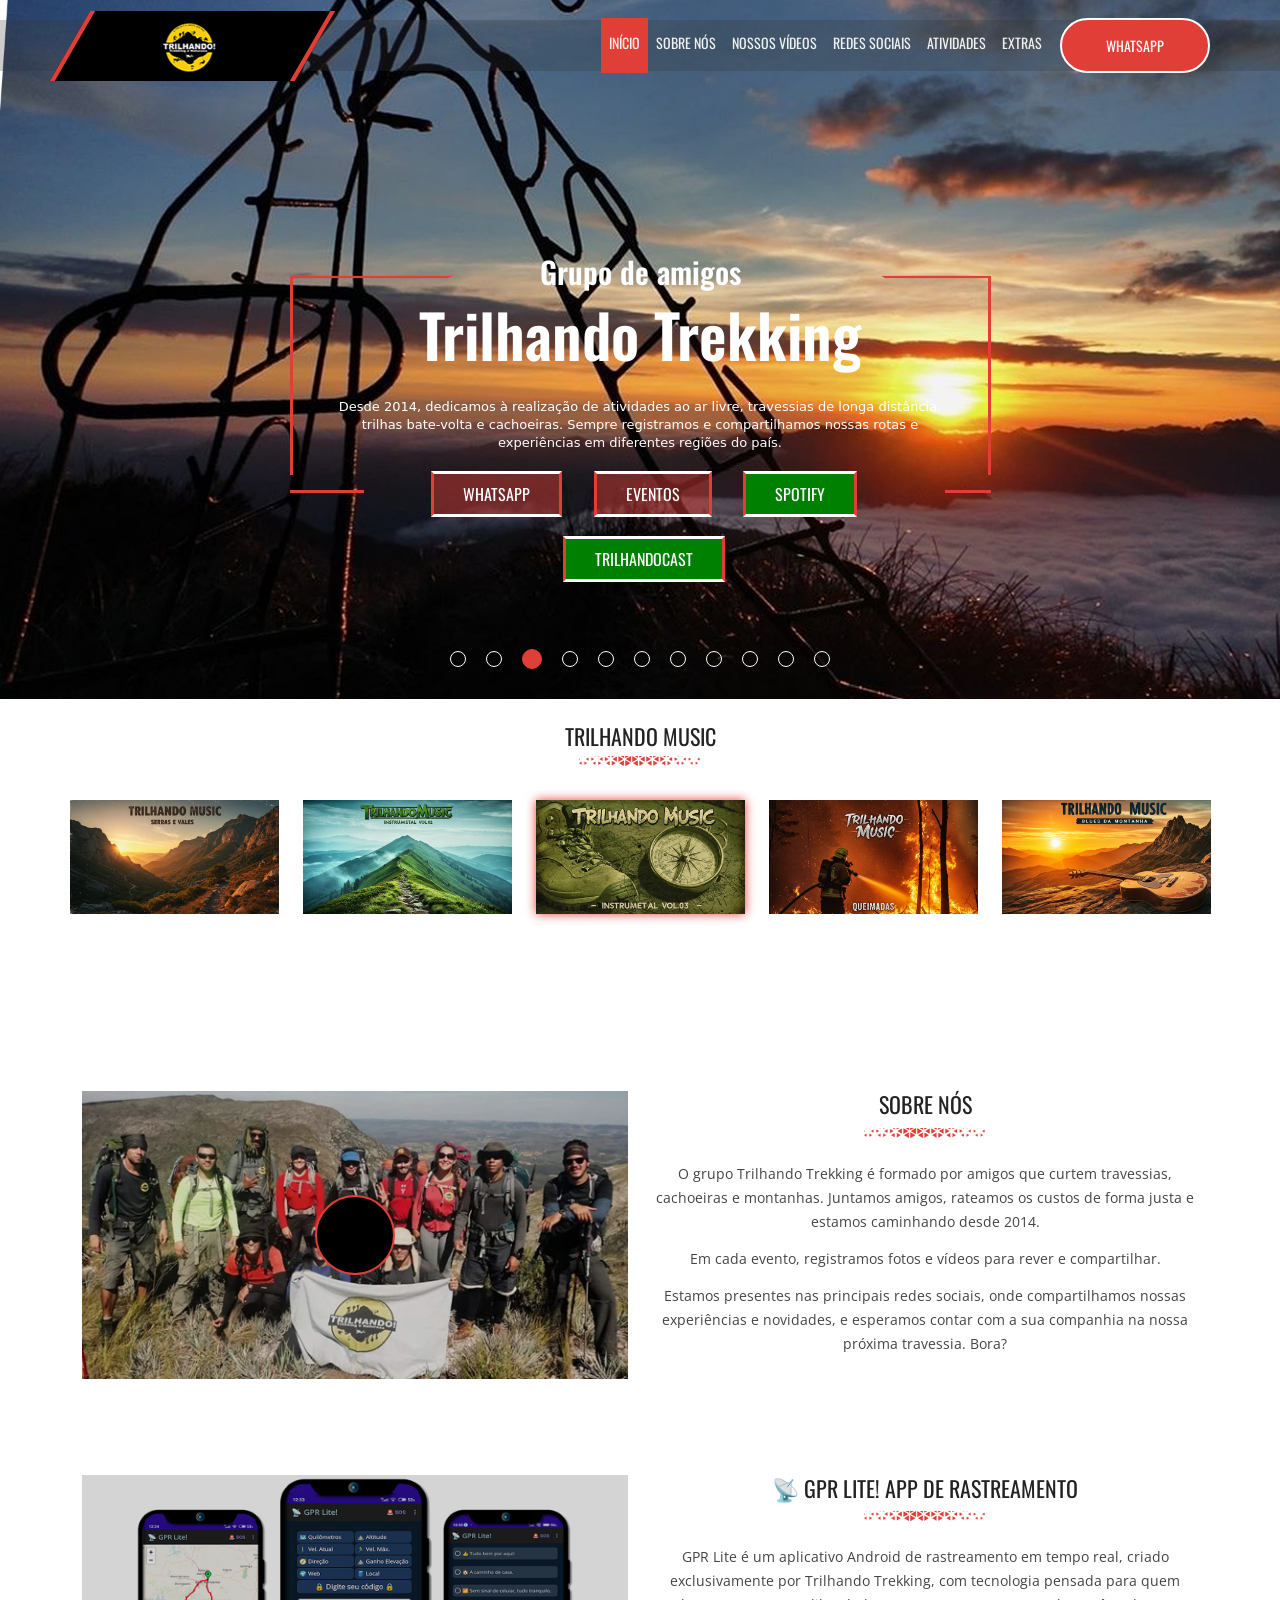
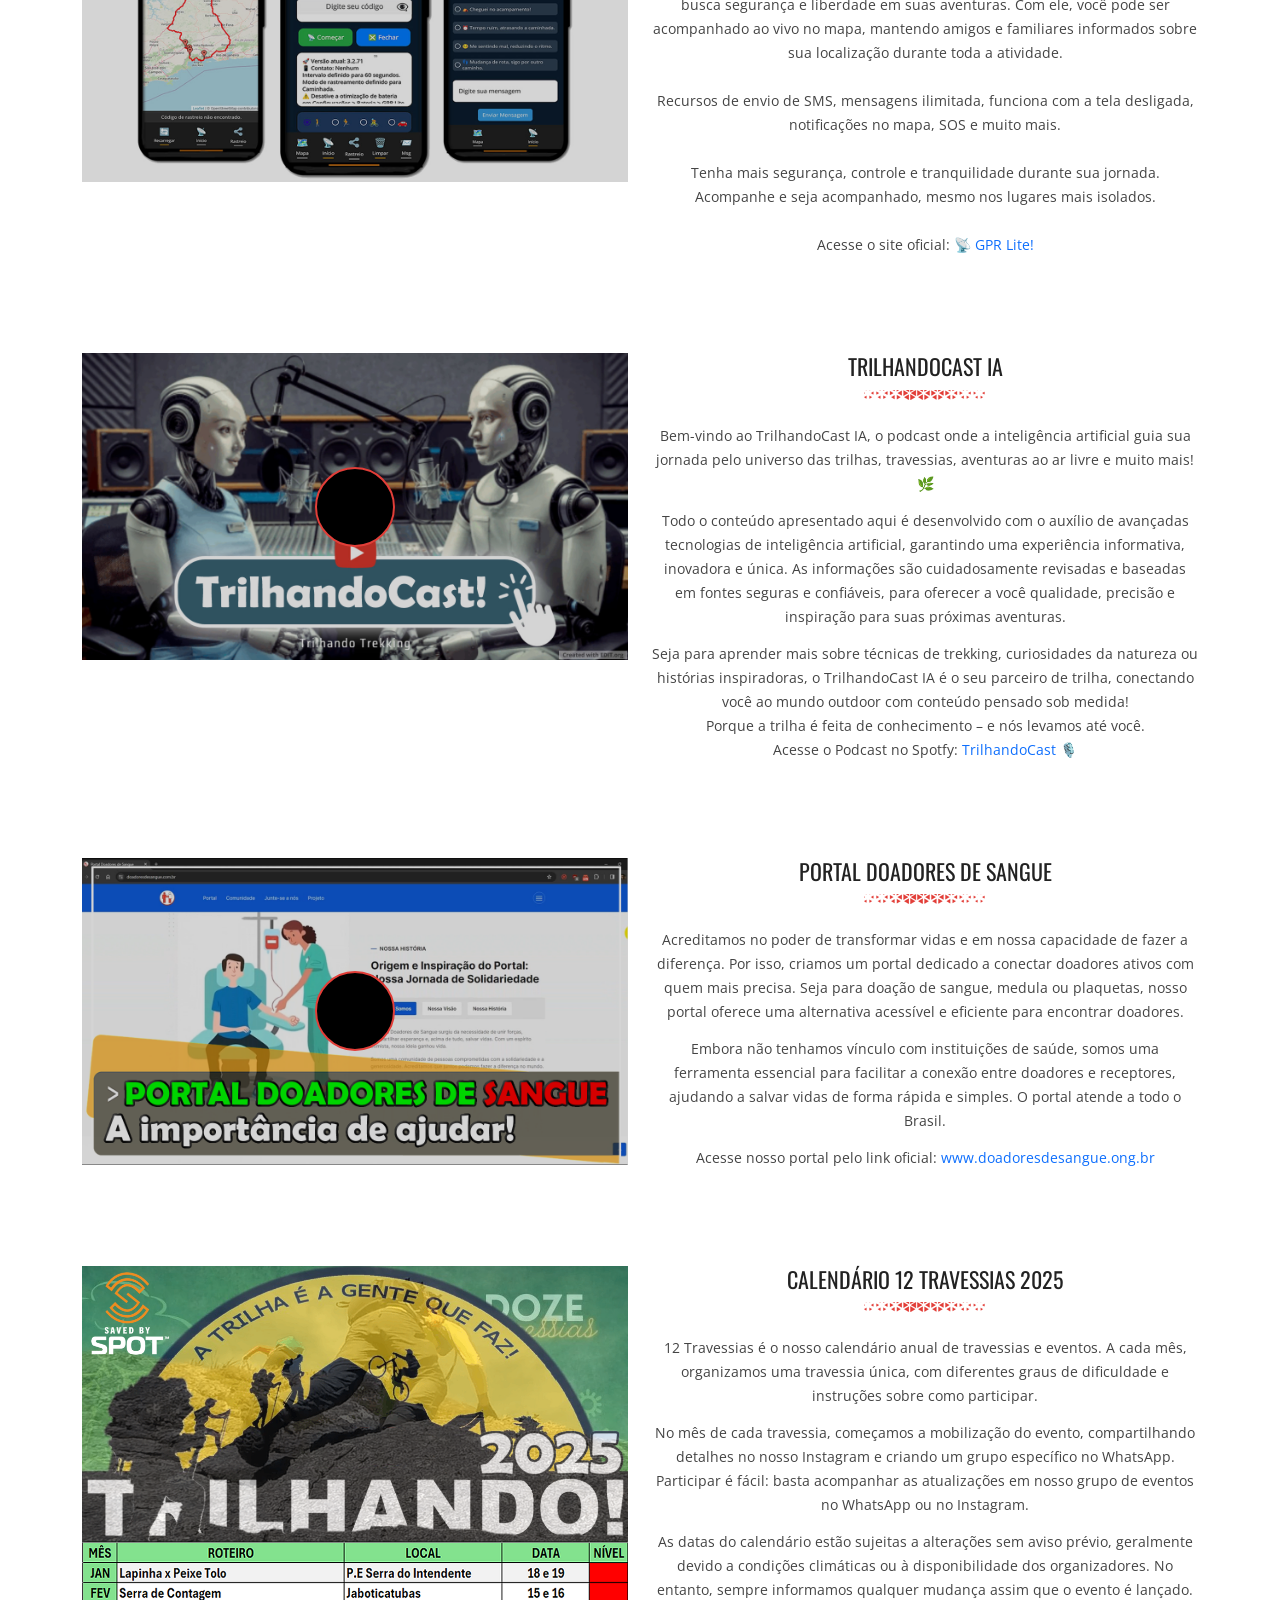
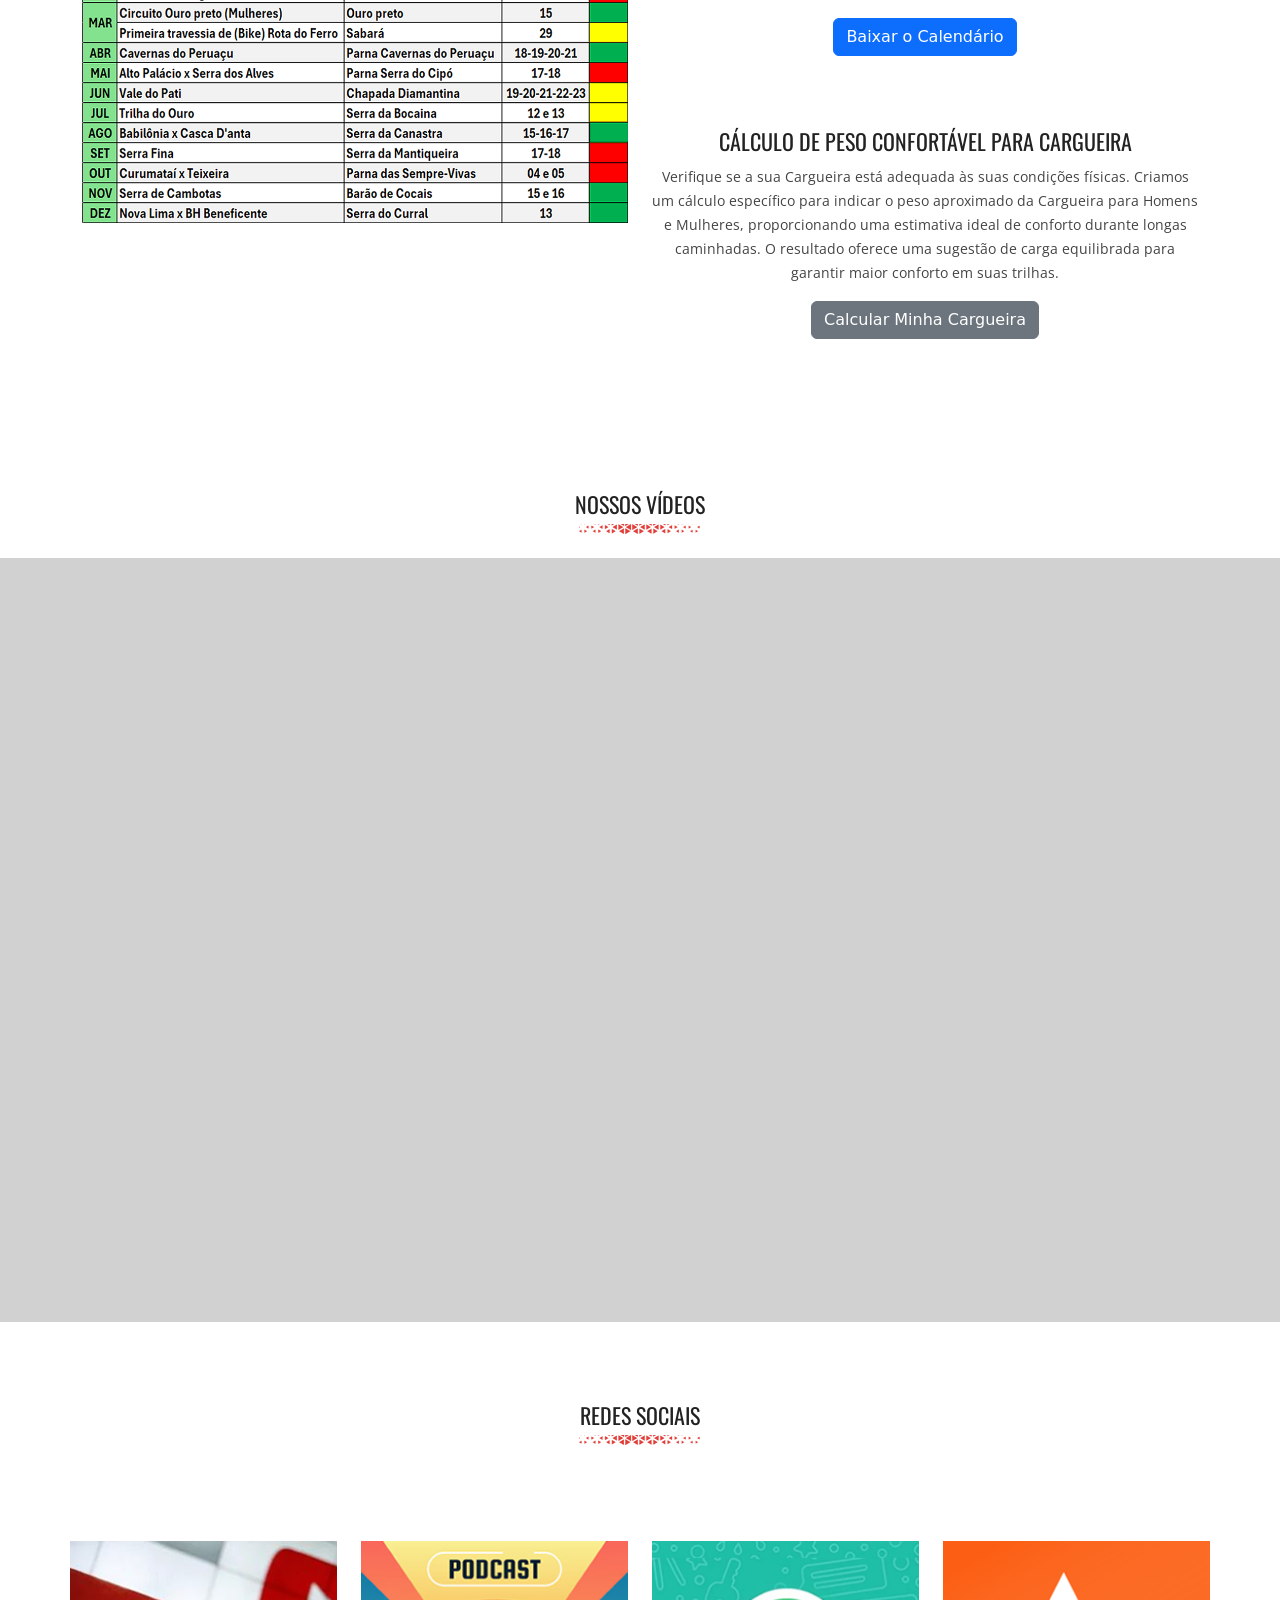
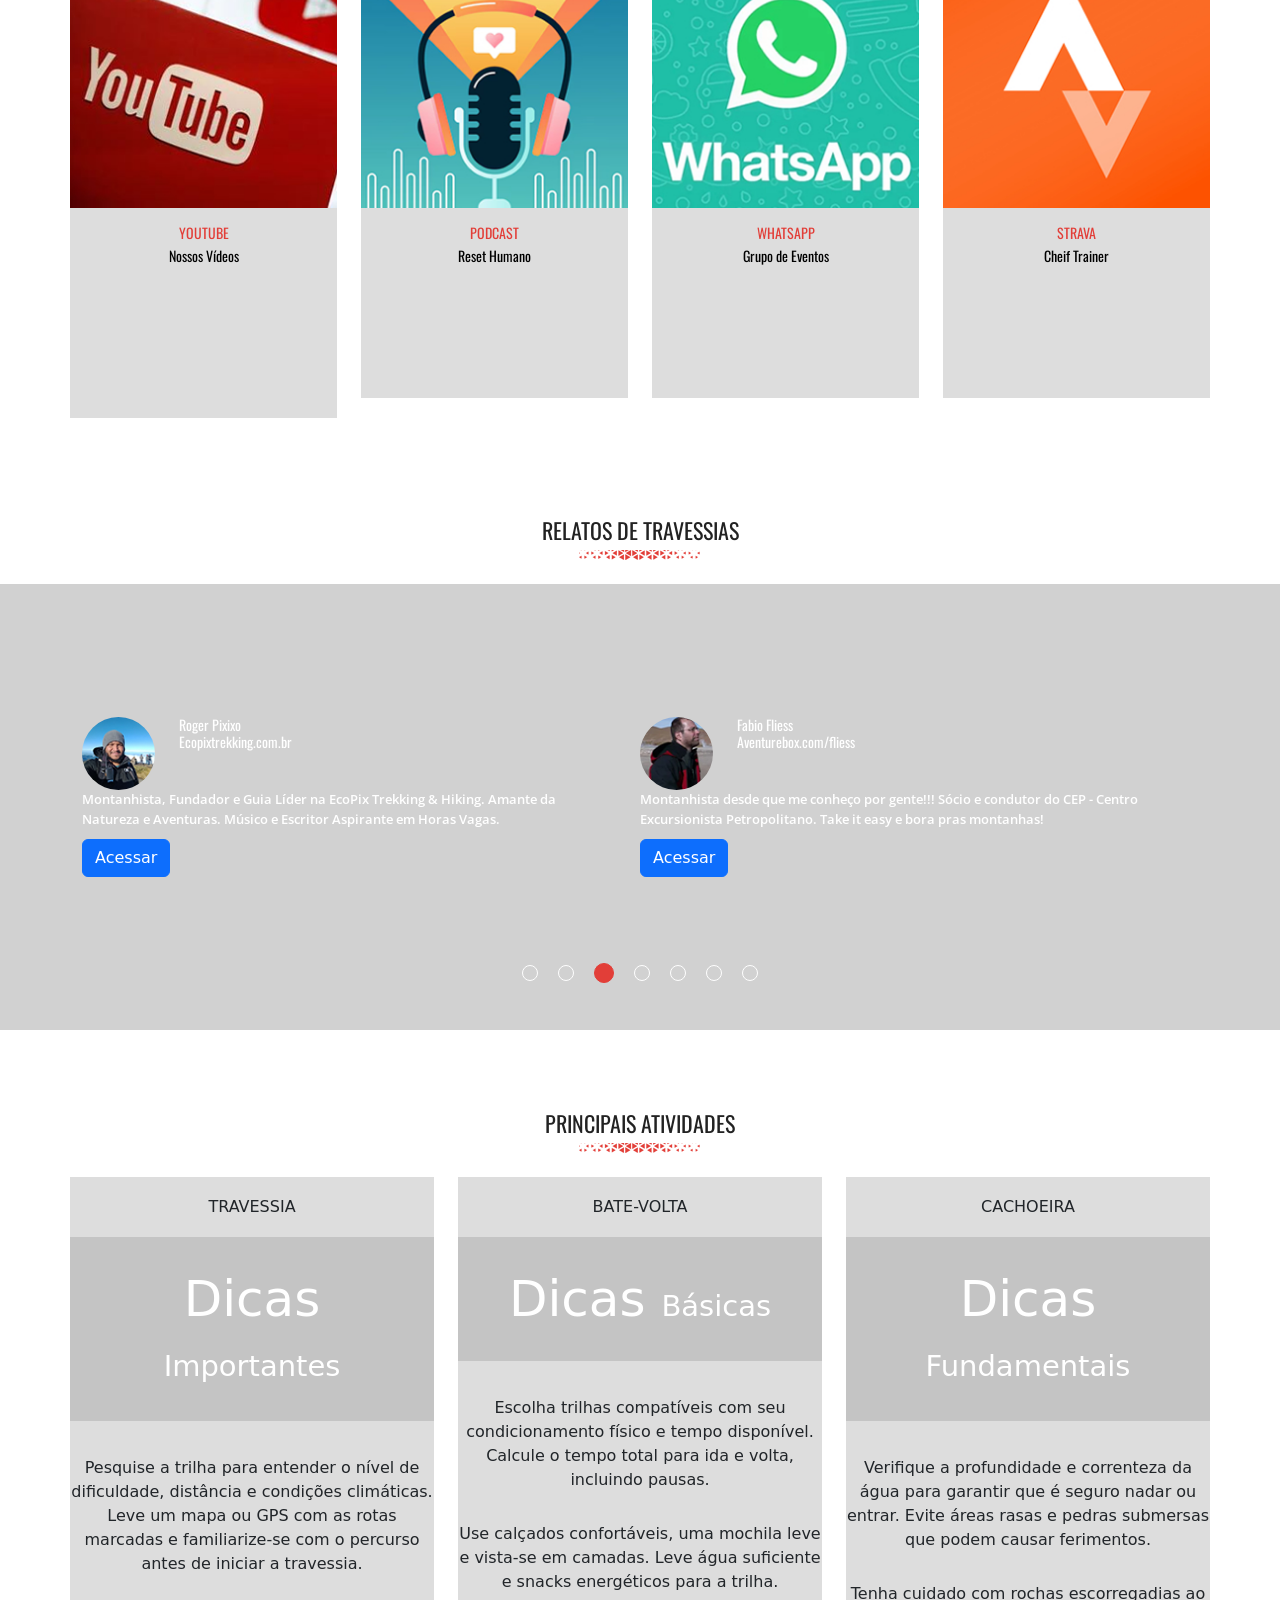
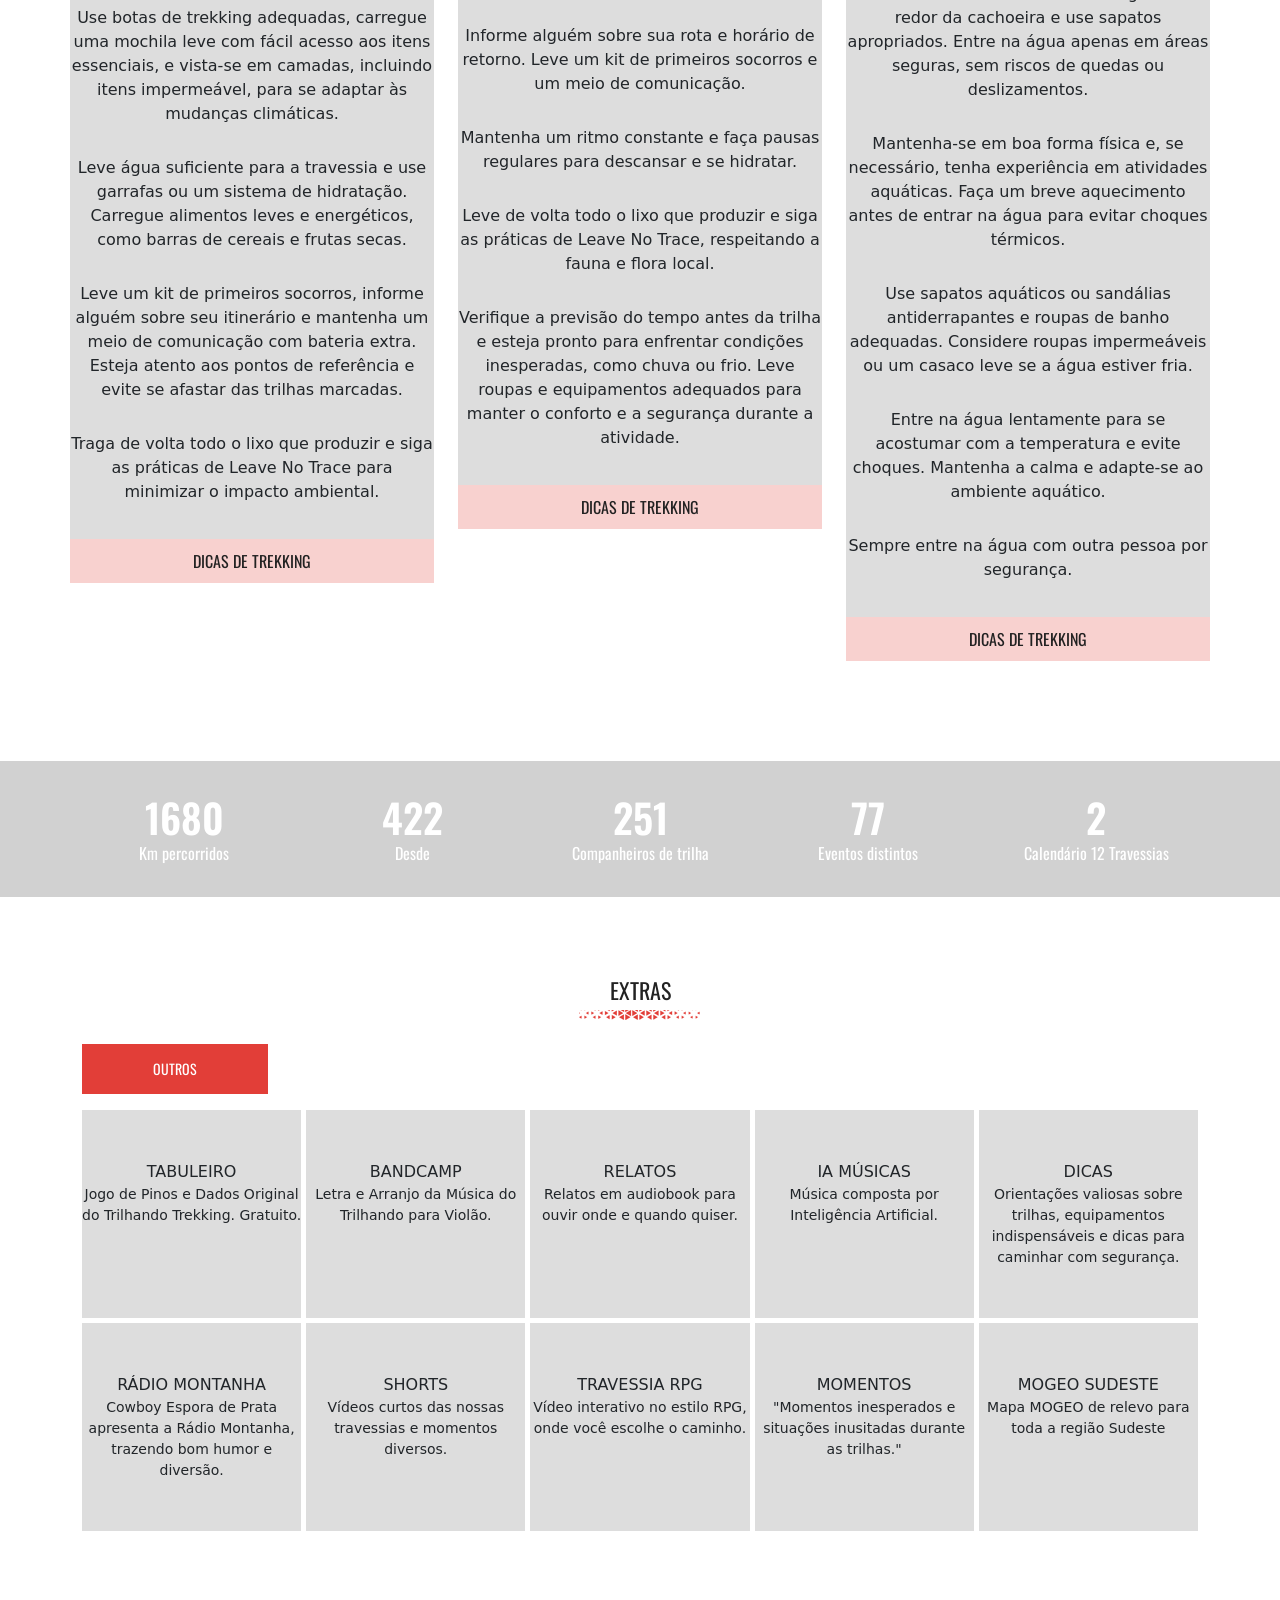
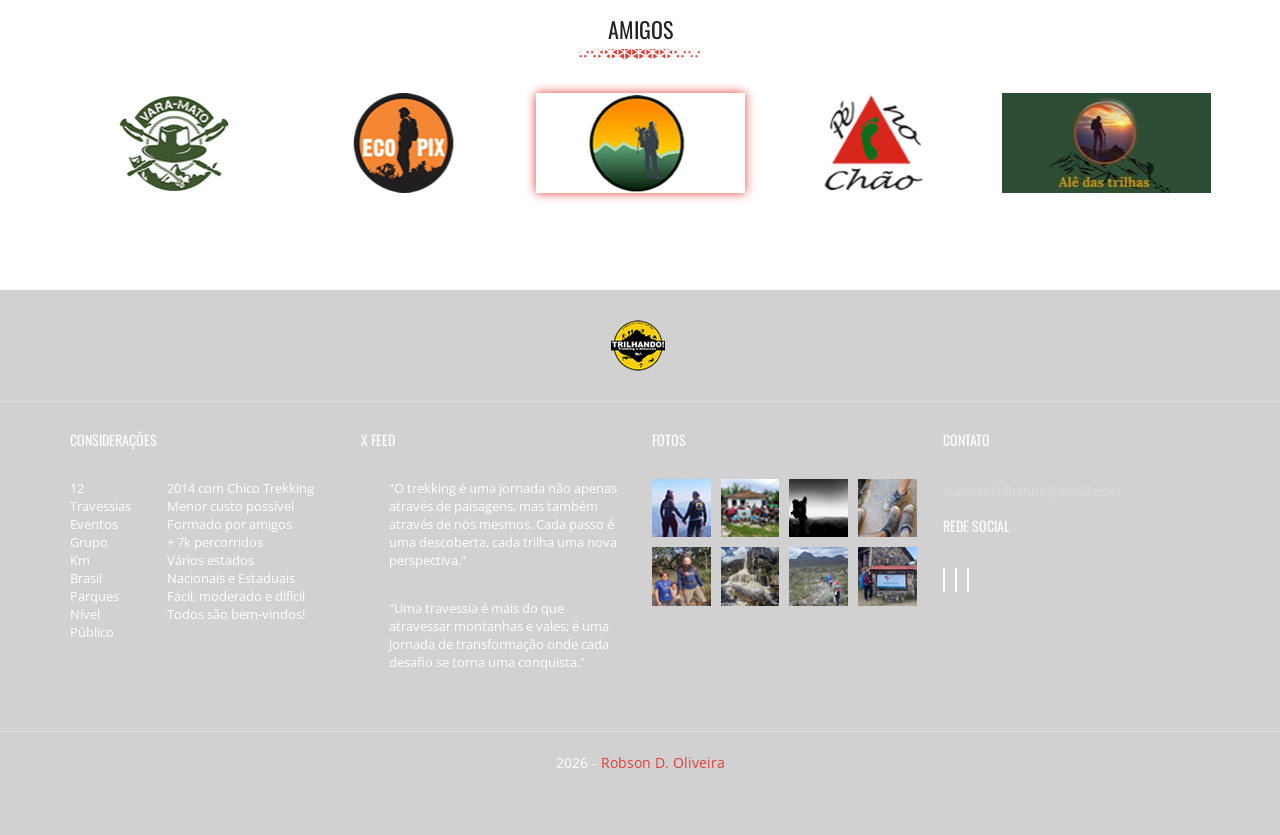
==== commit 4795f603: "Update index.html" ====
--- a/index.html
+++ b/index.html
@@ -487,7 +487,7 @@
                             Tenha mais segurança, controle e tranquilidade durante sua jornada.
                             Acompanhe e seja acompanhado, mesmo nos lugares mais isolados.
                             <br><br>
-                            Acesse o site oficial: <a href="https://gprlite.github.io/index/" target="_blank">📡 GPR Lite!</a>
+                            Acesse o site oficial: <a href="https://gprlite.com.br" target="_blank">📡 GPR Lite!</a>
                         </p>
                     </div>
                 </div>
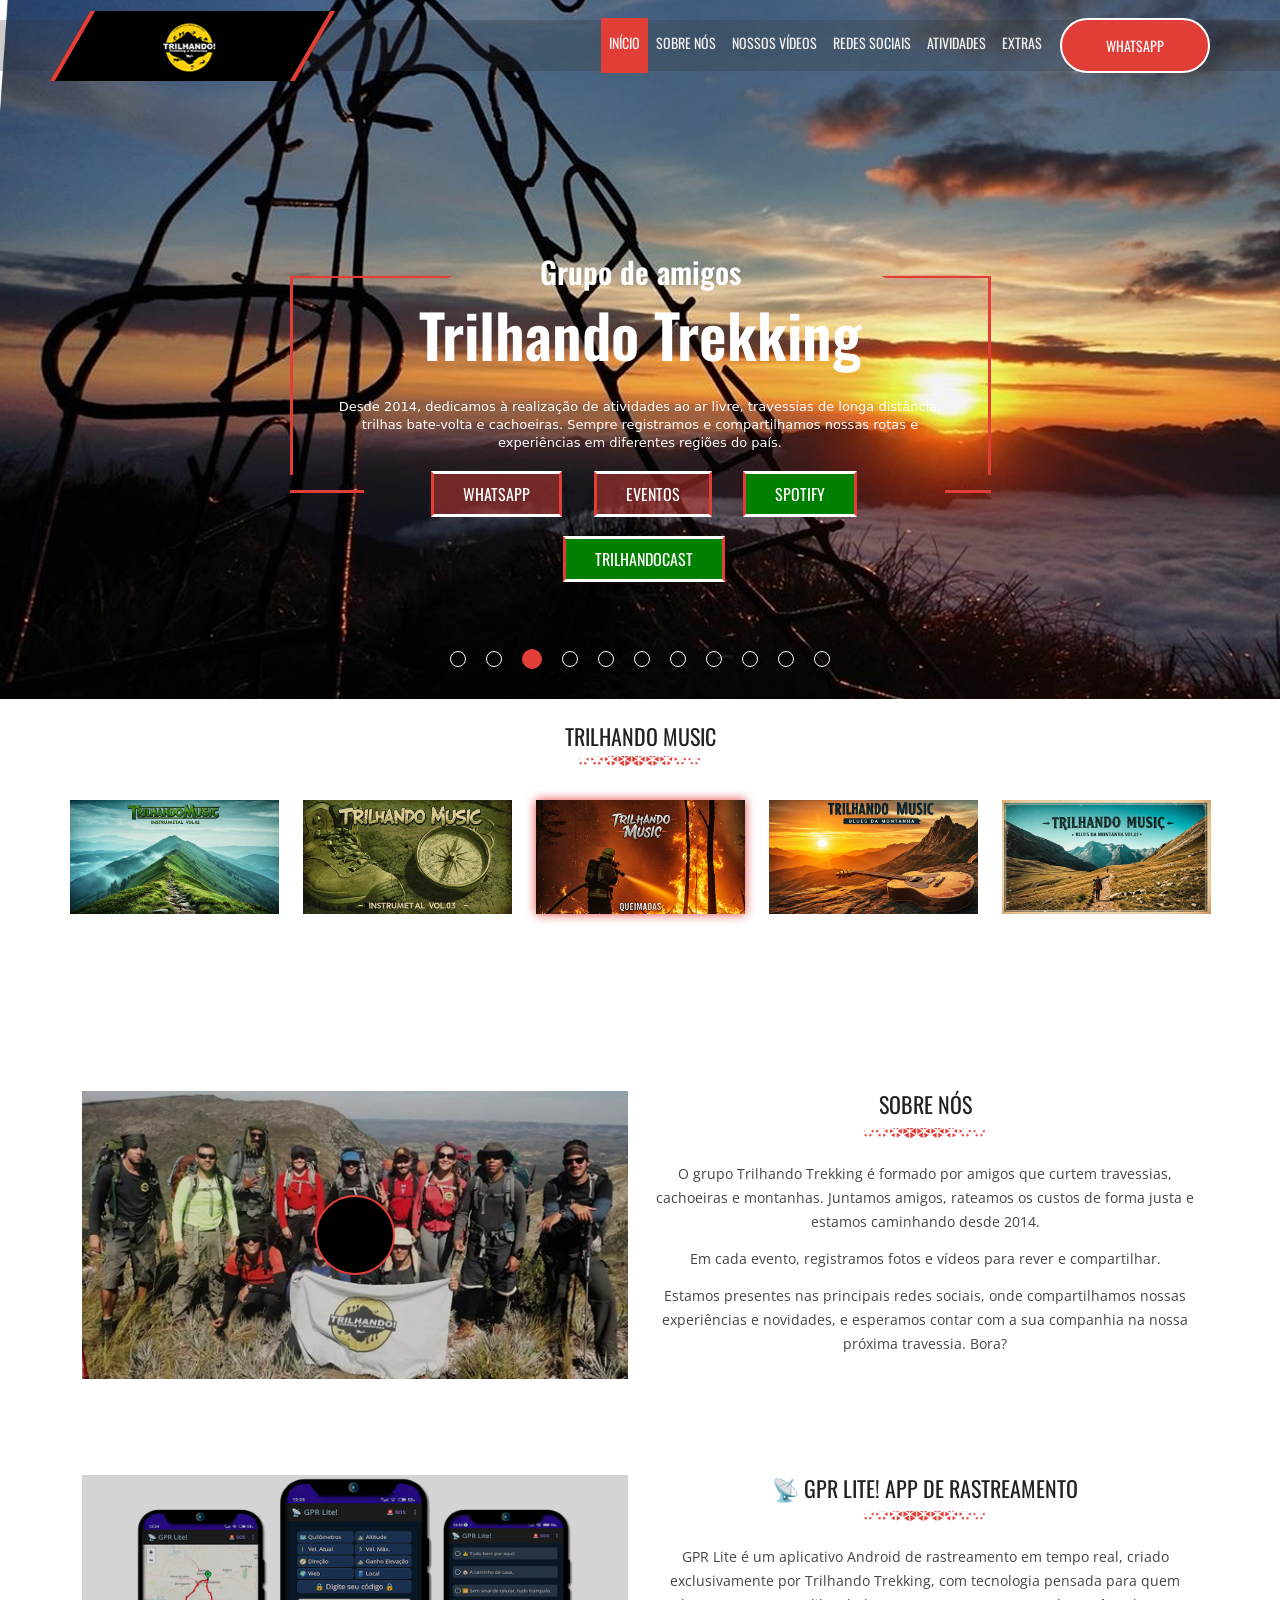
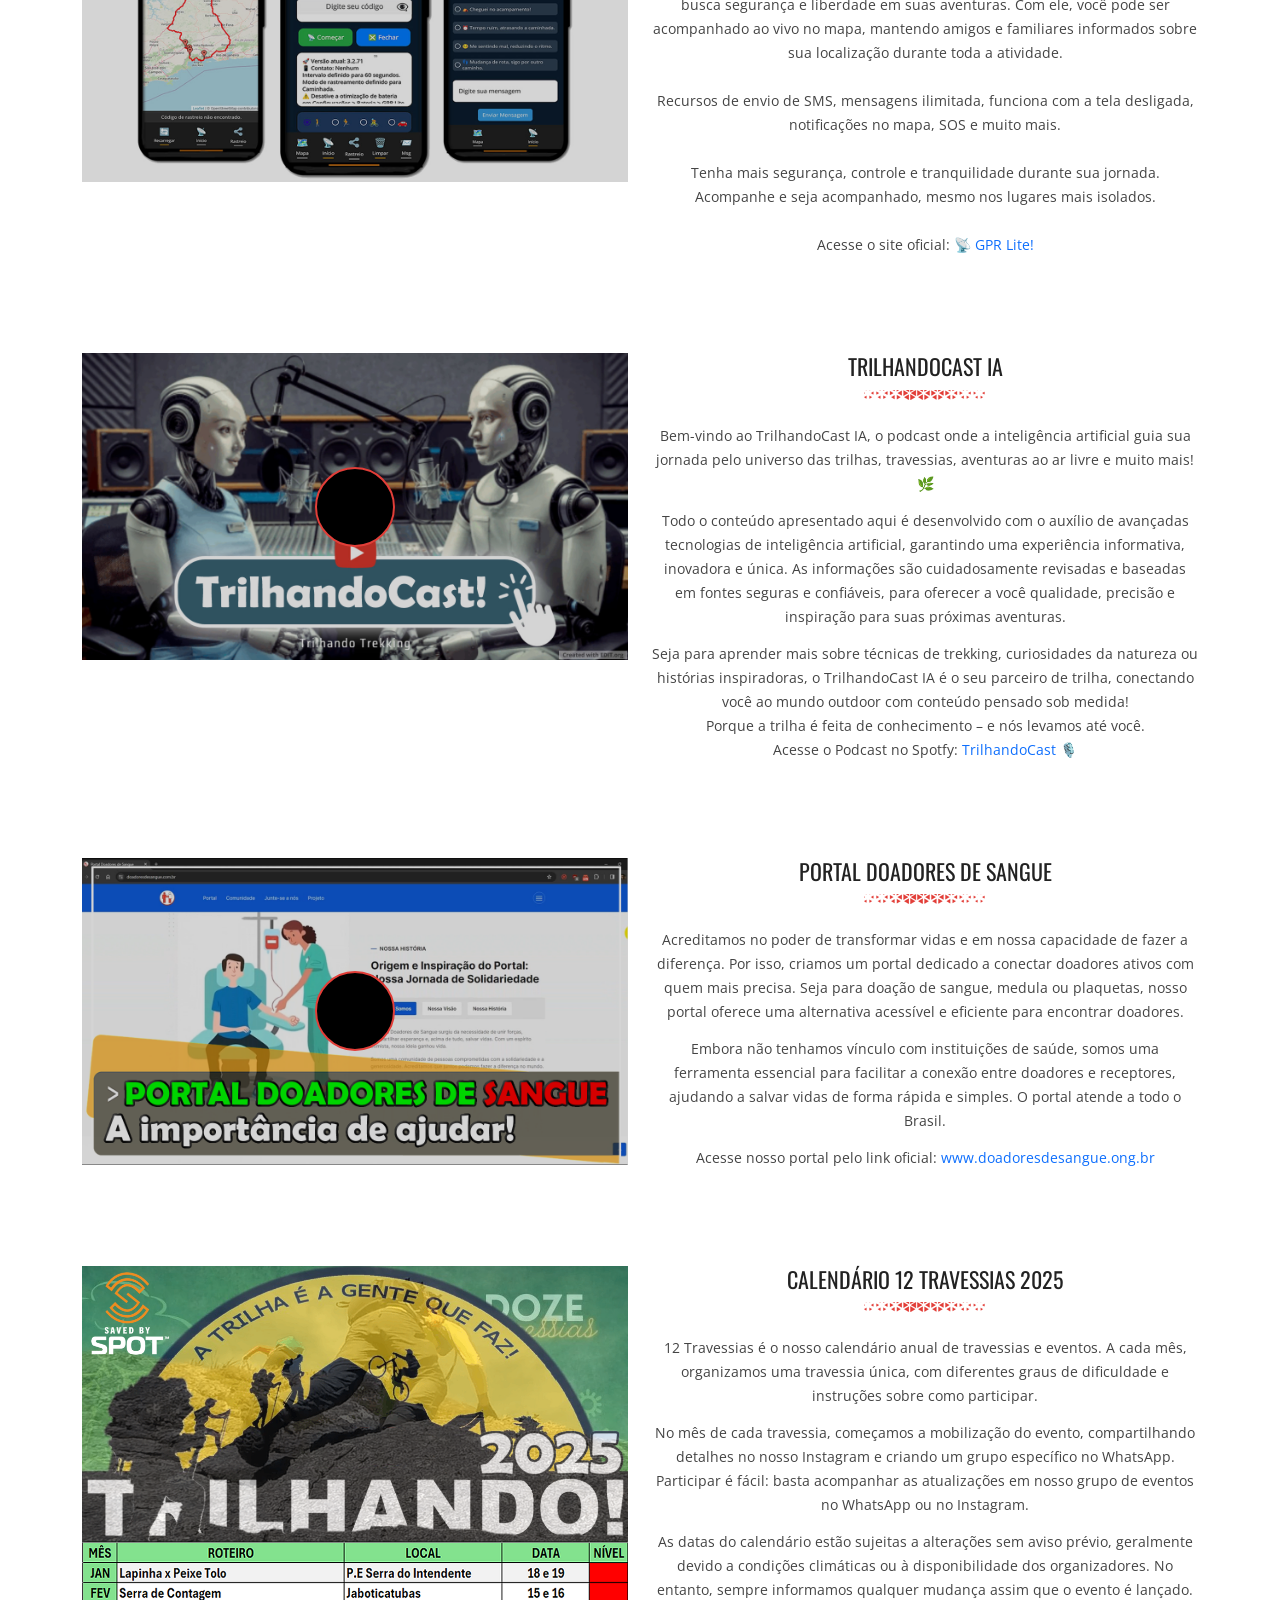
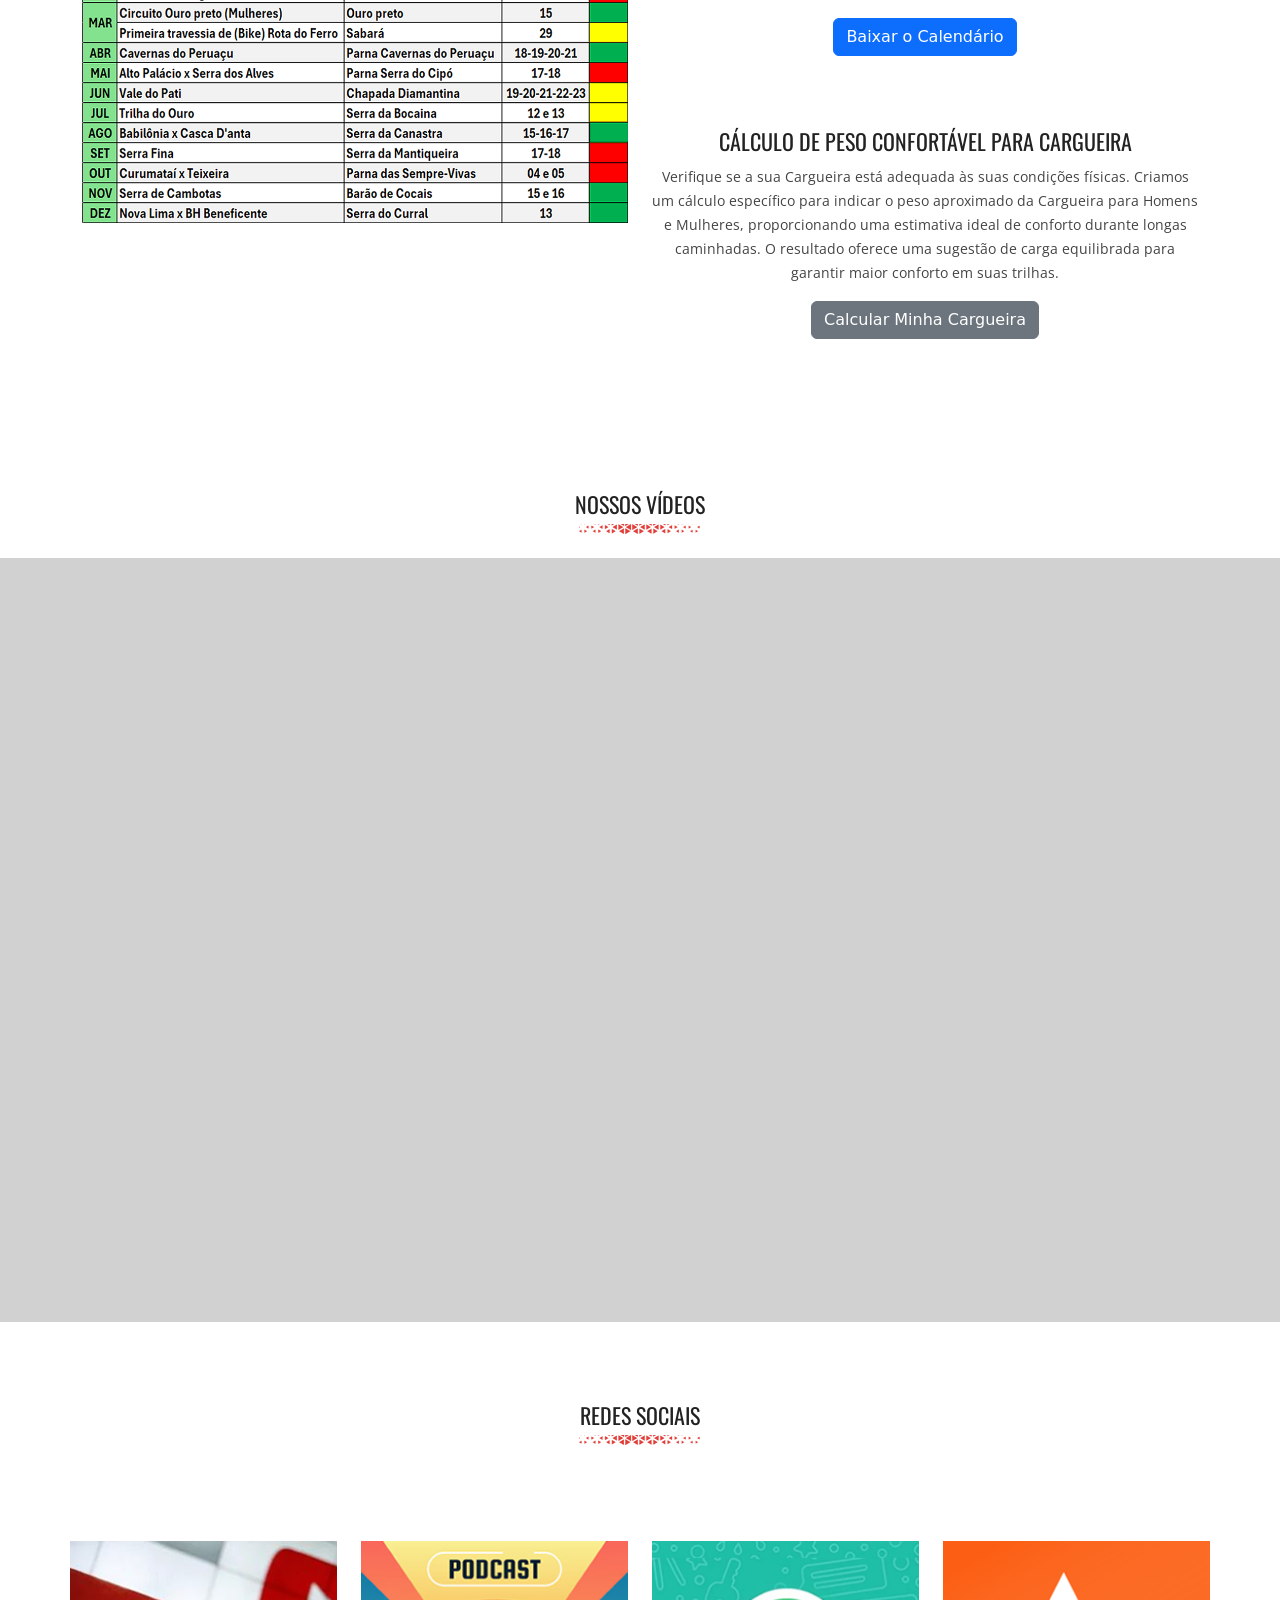
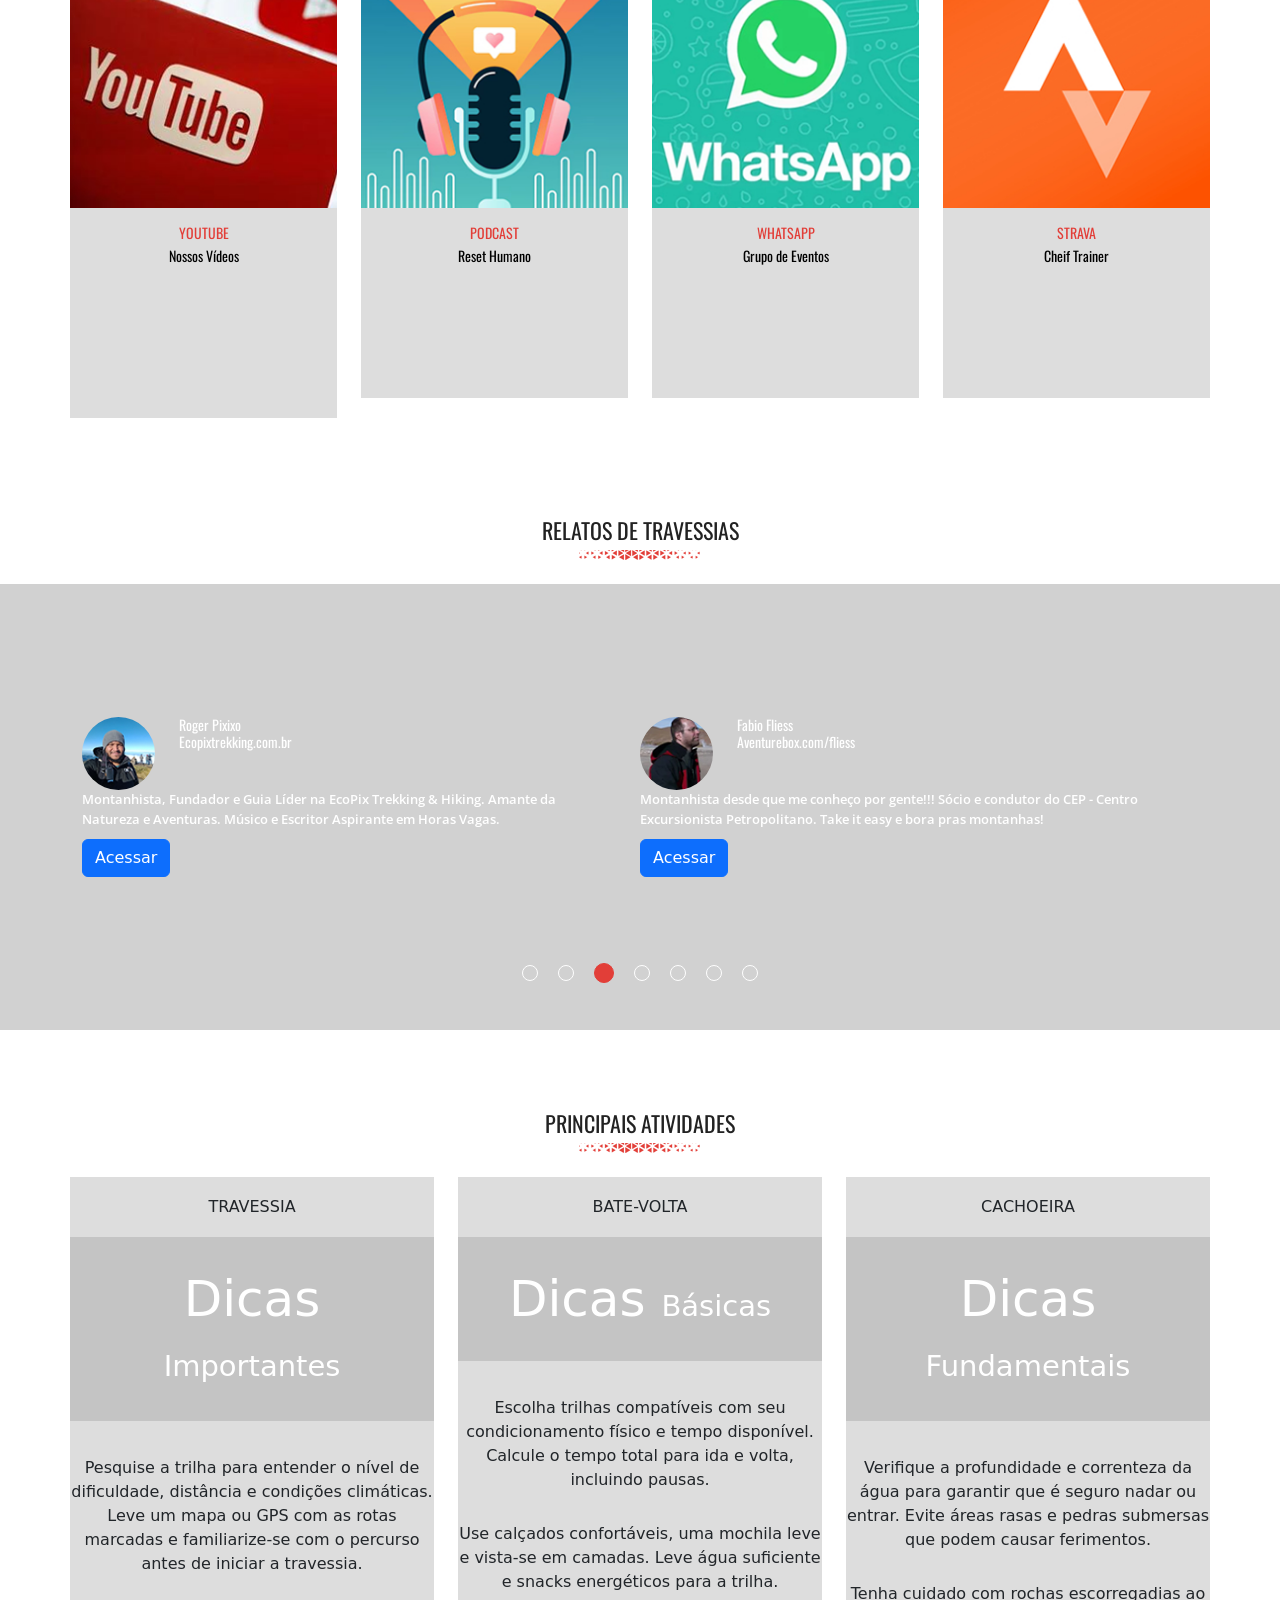
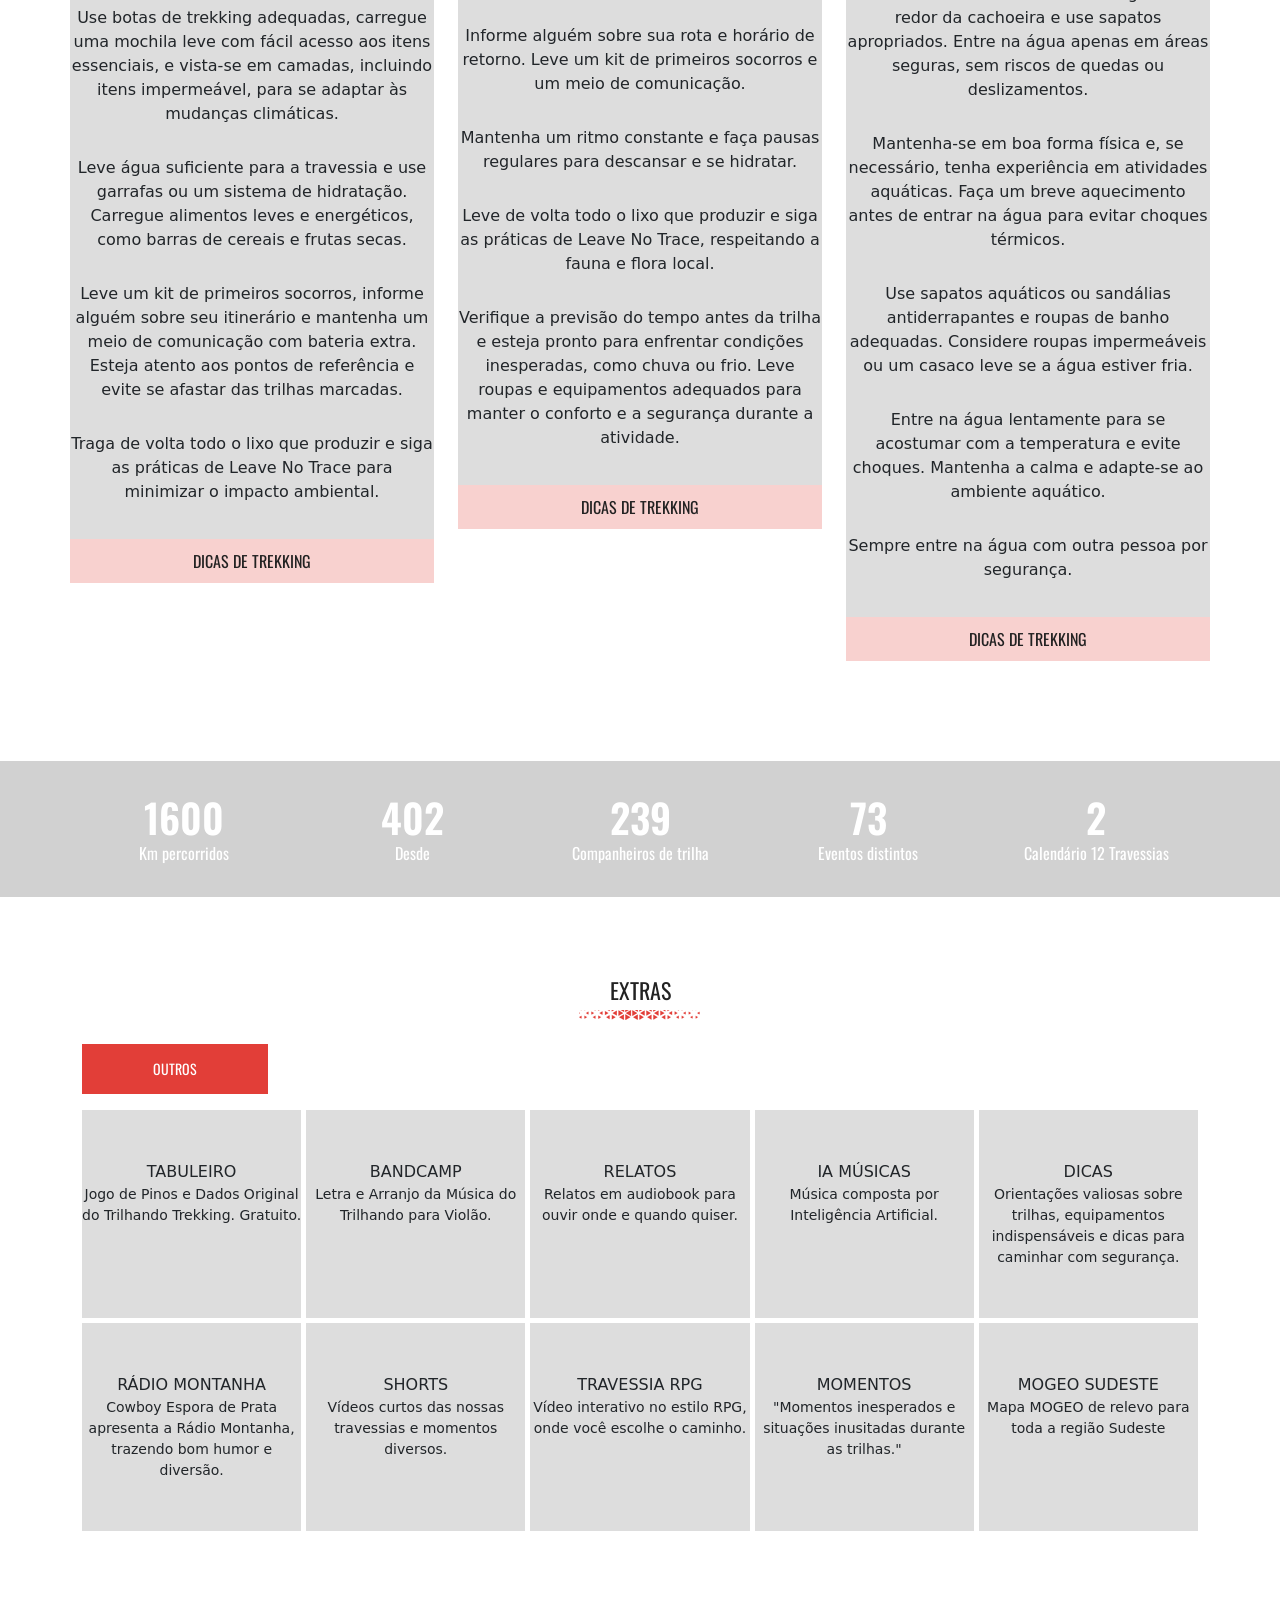
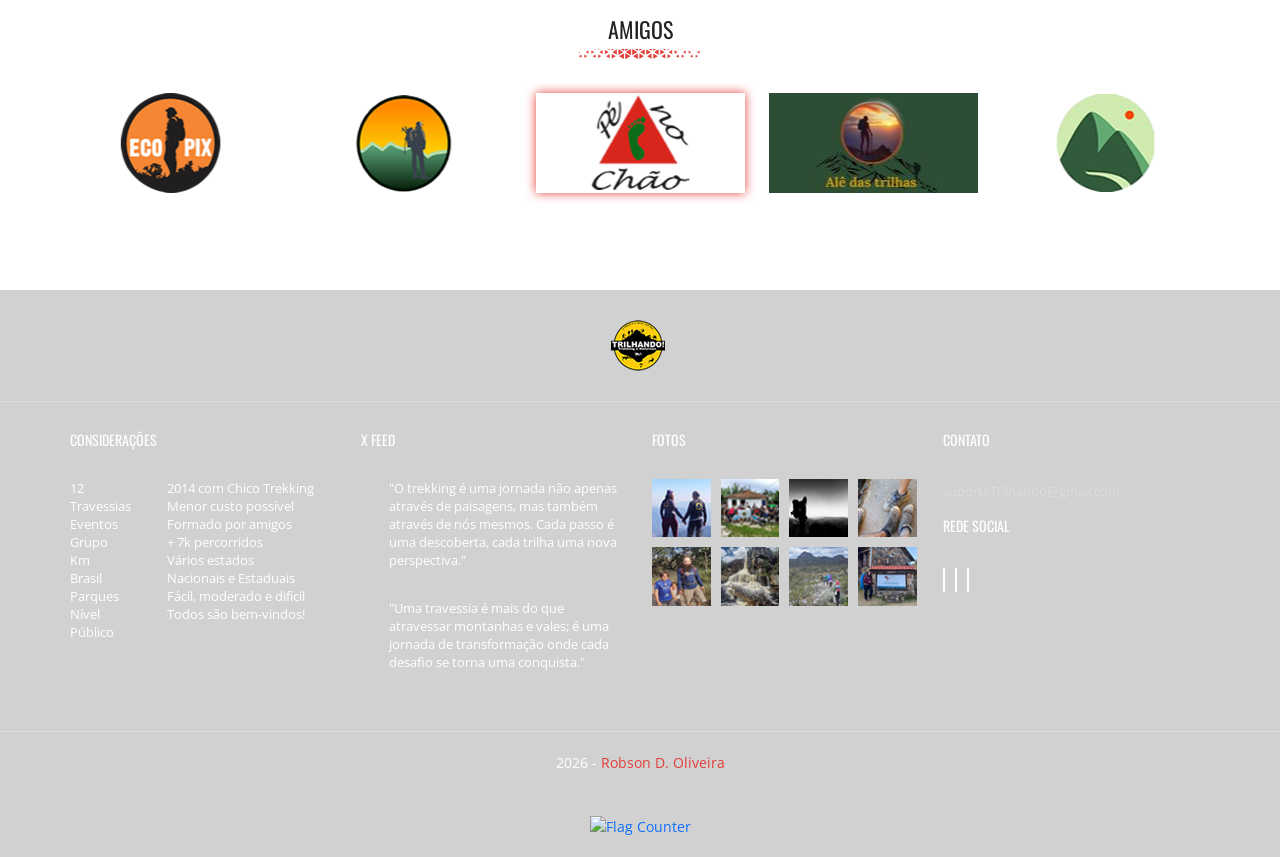
==== commit 0ec7334d: "Update index.html" ====
--- a/index.html
+++ b/index.html
@@ -1577,6 +1577,9 @@
             <!-- =========================================================
                                Contador
                 ========================================================= -->
+               <div>
+                 <a href="https://info.flagcounter.com/GY77"><img src="https://s01.flagcounter.com/count2/GY77/bg_000000/txt_FFFFFF/border_CCCCCC/columns_5/maxflags_15/viewers_3/labels_0/pageviews_1/flags_0/percent_0/" alt="Flag Counter" border="0"></a>
+              </div>
         </div>
     </footer>
     <!-- =========================================================
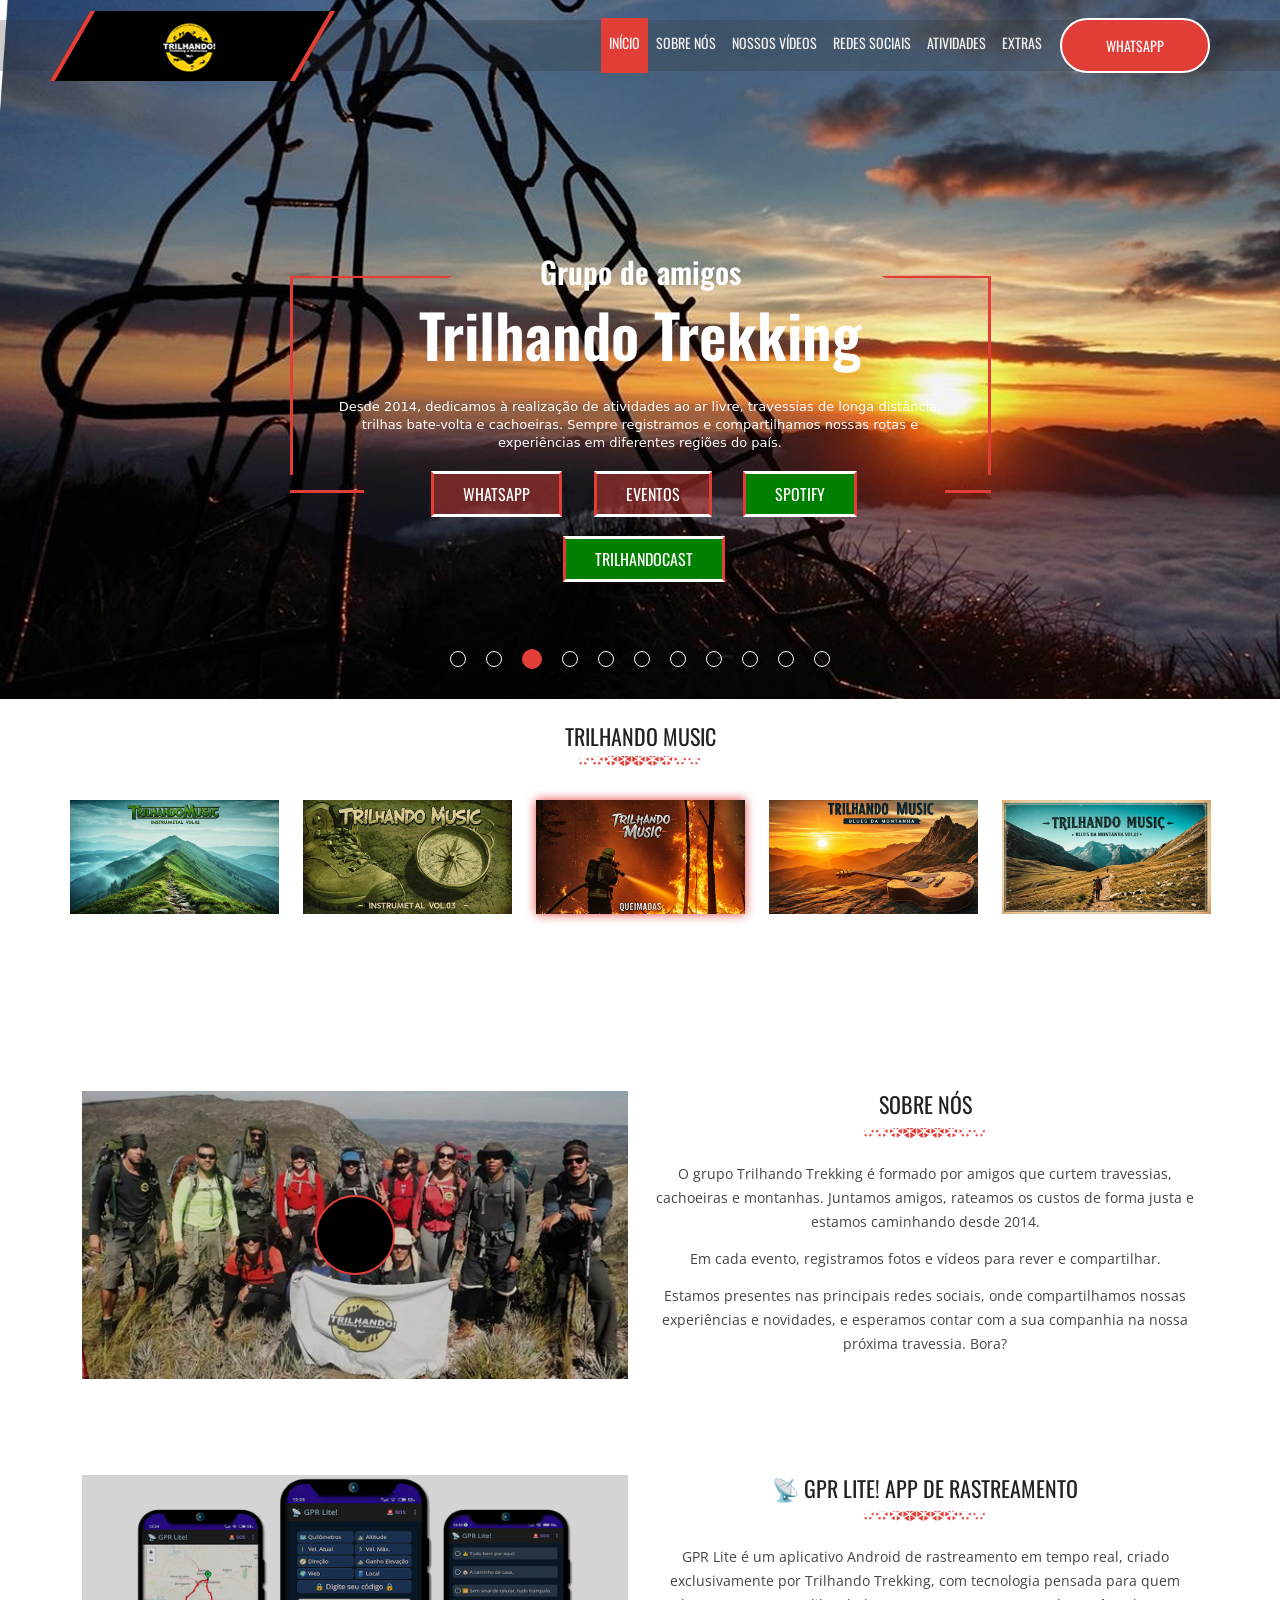
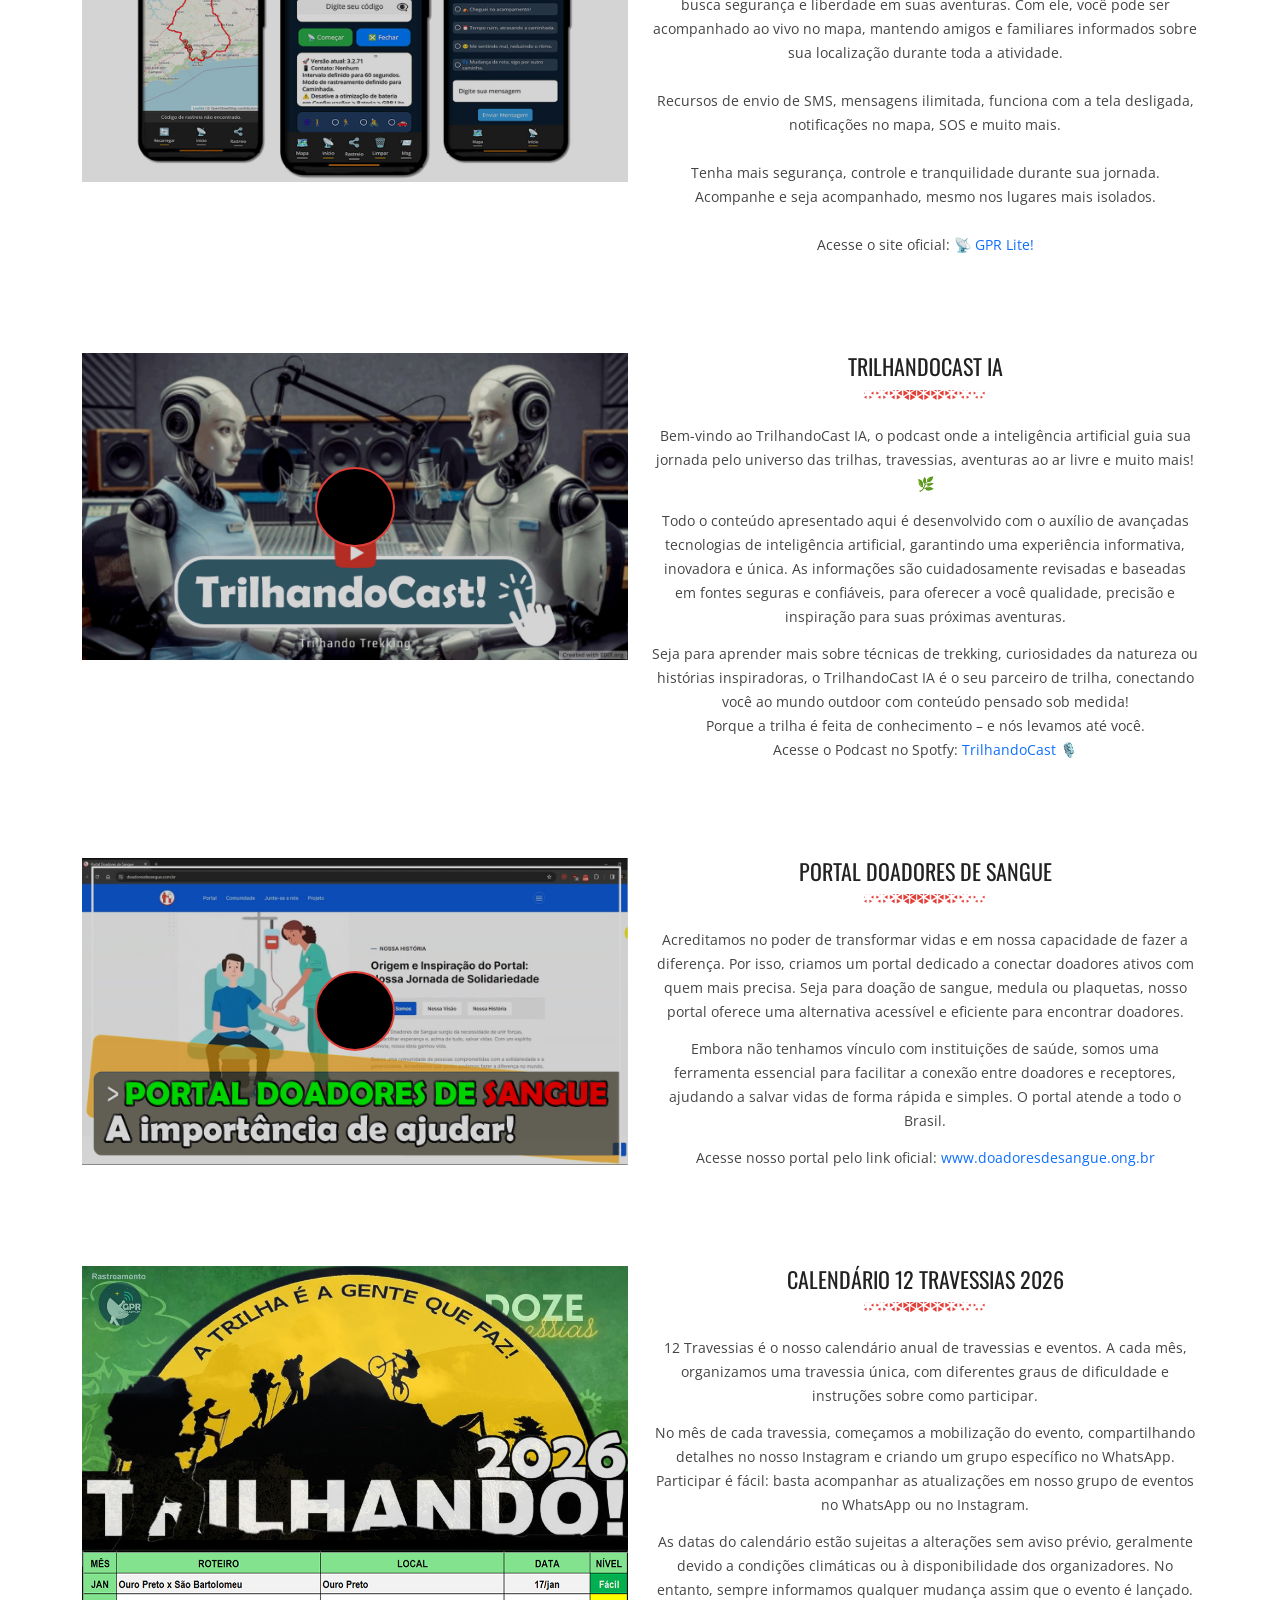
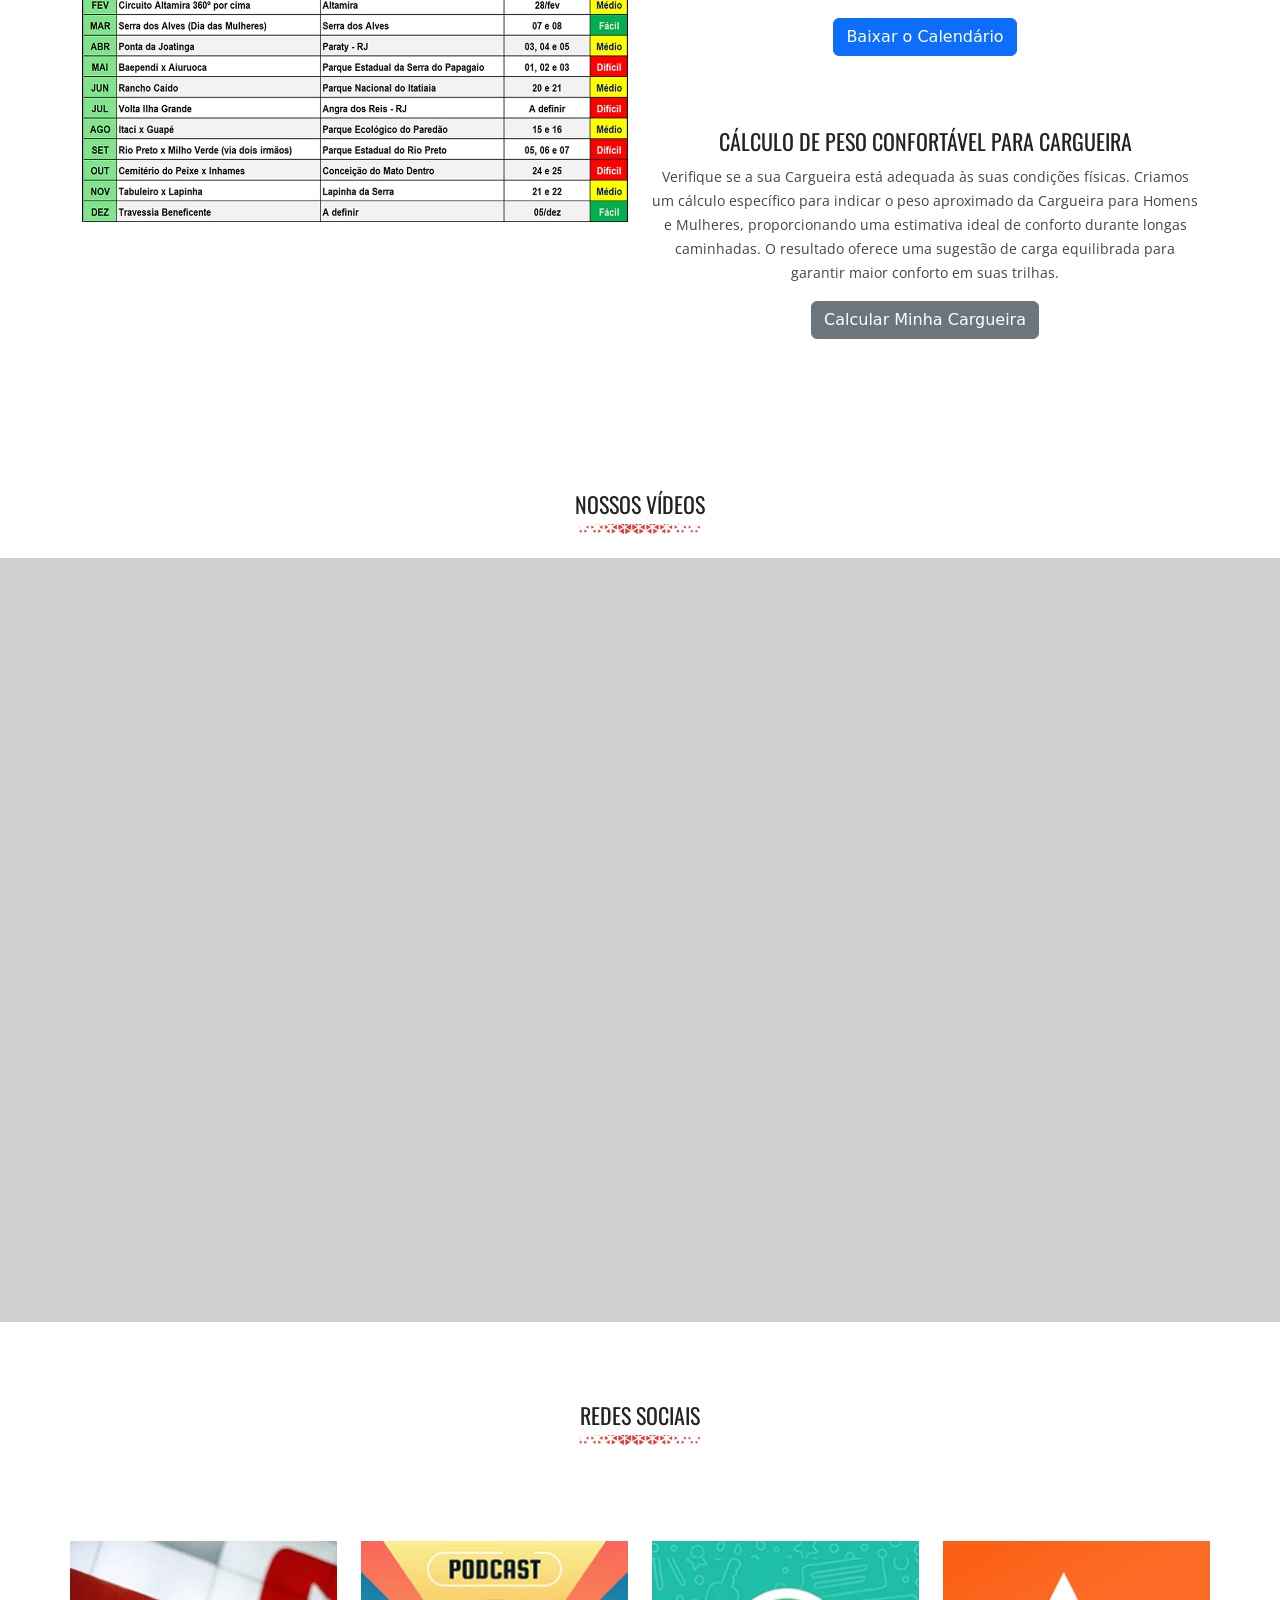
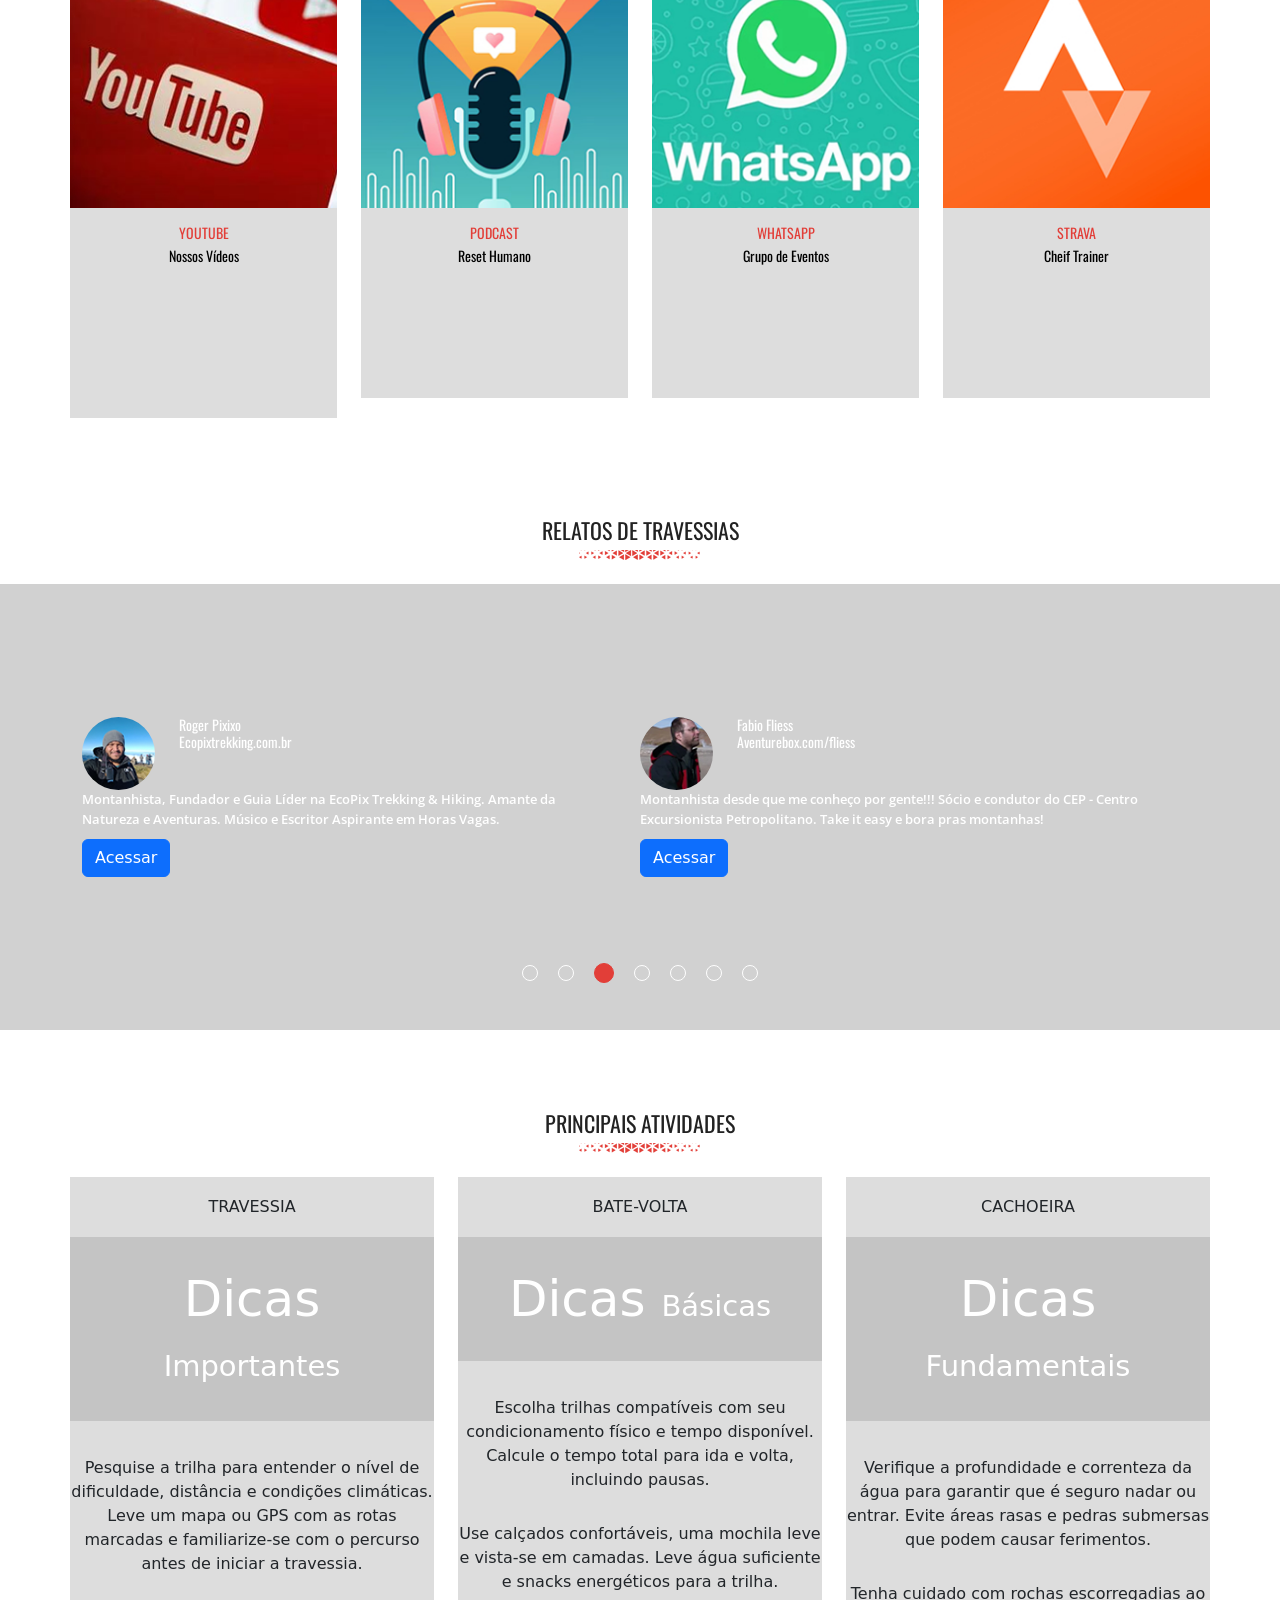
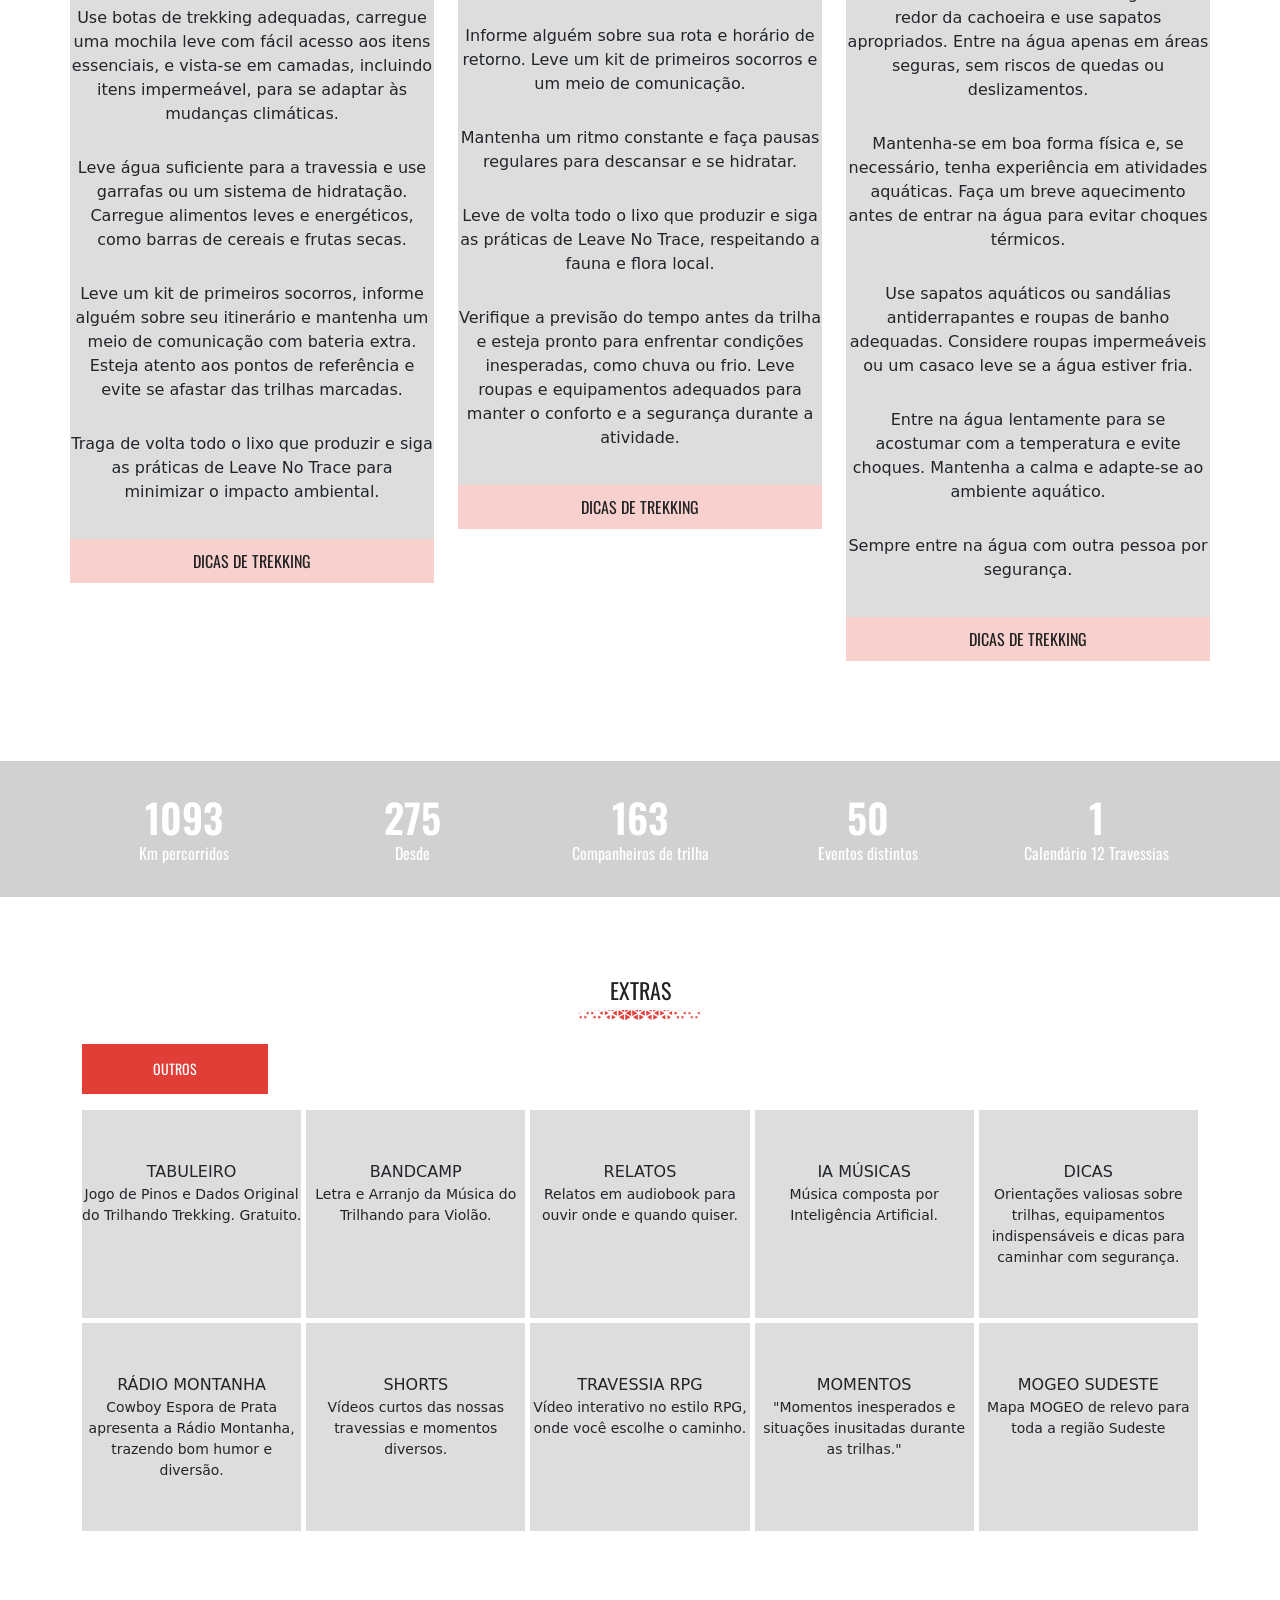
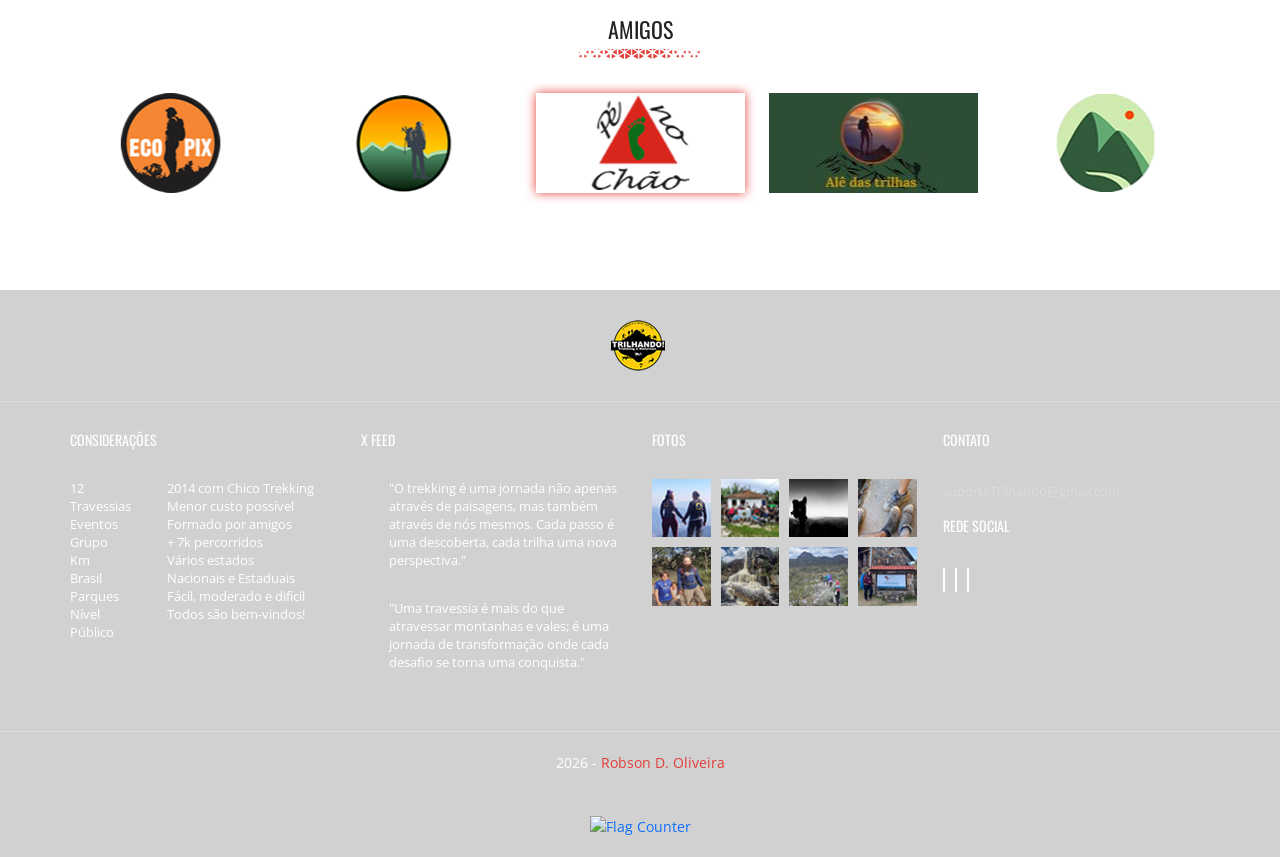
==== commit 107789a0: "Update index.html" ====
--- a/index.html
+++ b/index.html
@@ -563,7 +563,7 @@
                 </div>
                 <div class="col-lg-6 order-1 order-lg-2 text-center">
                     <div class="about-text">
-                        <h2>Calendário 12 Travessias 2025</h2>
+                        <h2>Calendário 12 Travessias 2026</h2>
                         <img src="images/shape.png" alt="">
                         <p>
                             12 Travessias é o nosso calendário anual de travessias e eventos. A cada mês, organizamos uma travessia única, com diferentes graus de dificuldade e instruções sobre como participar.<span>
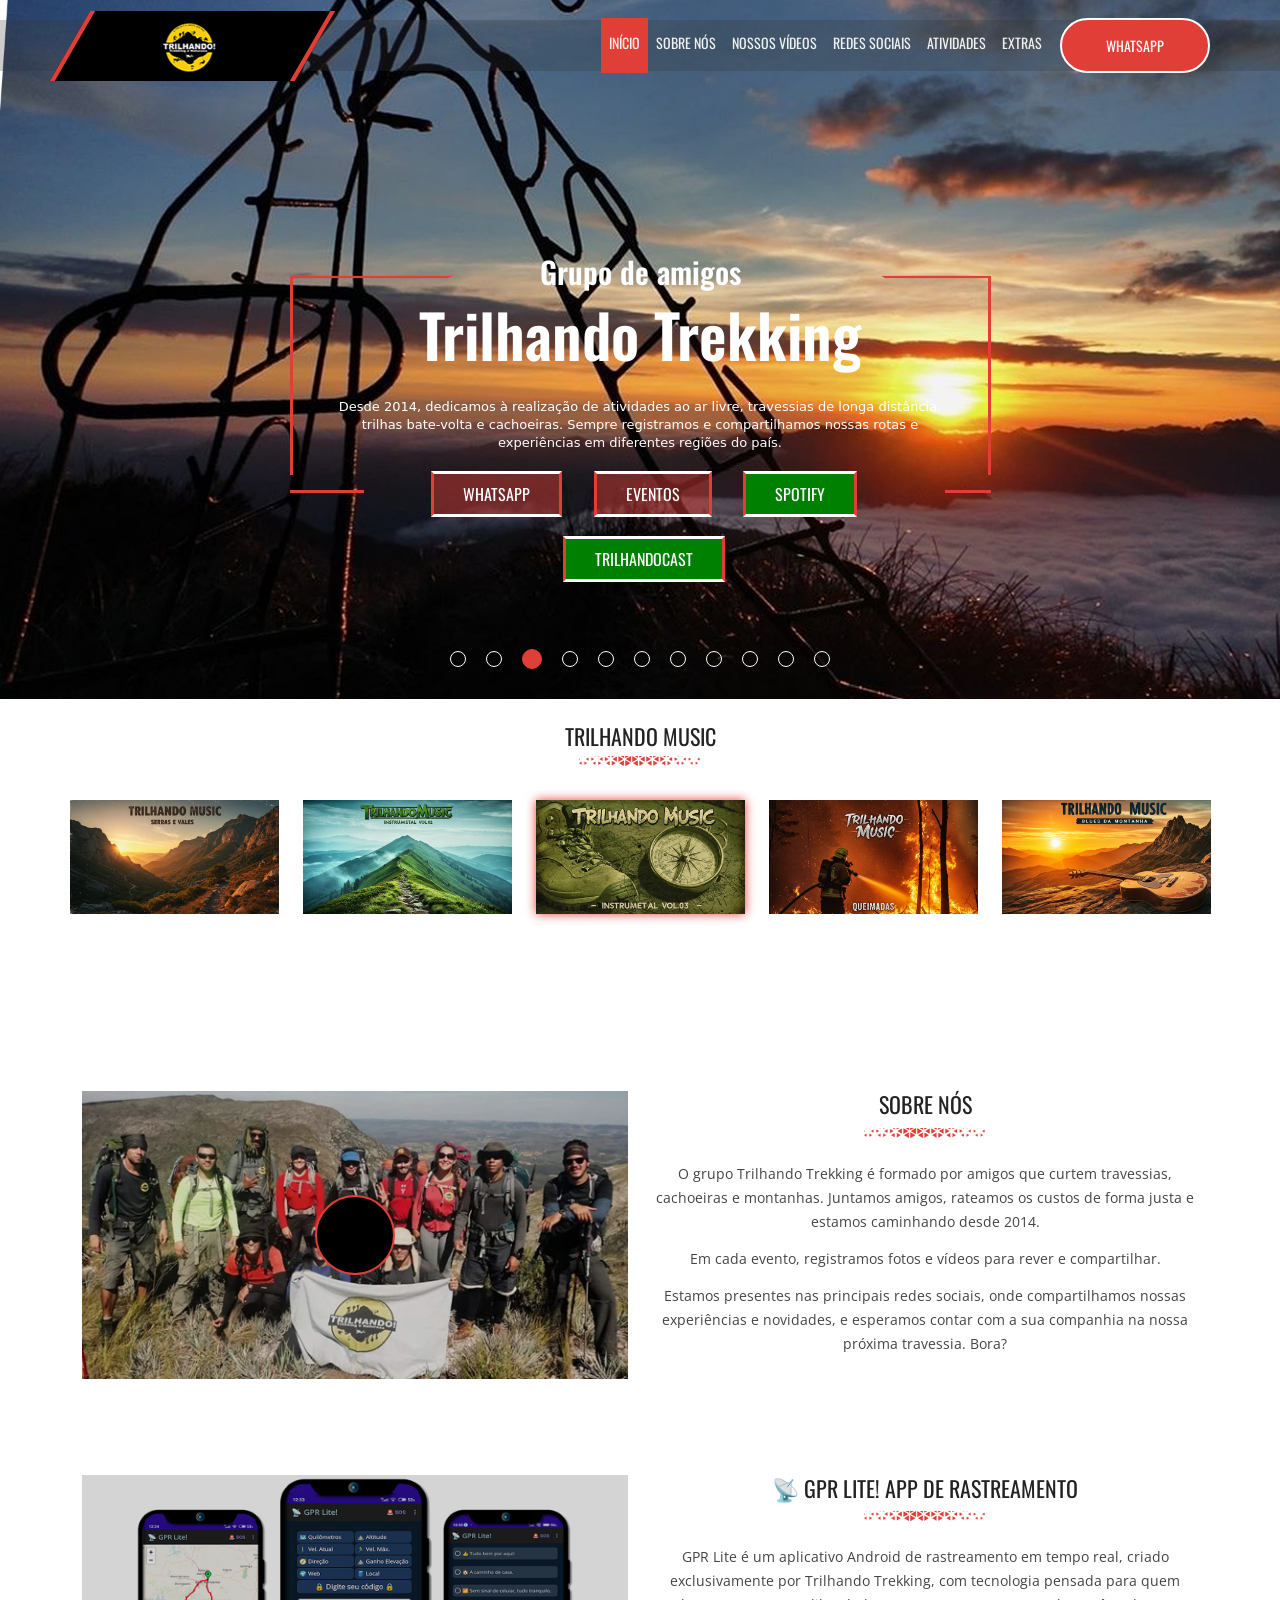
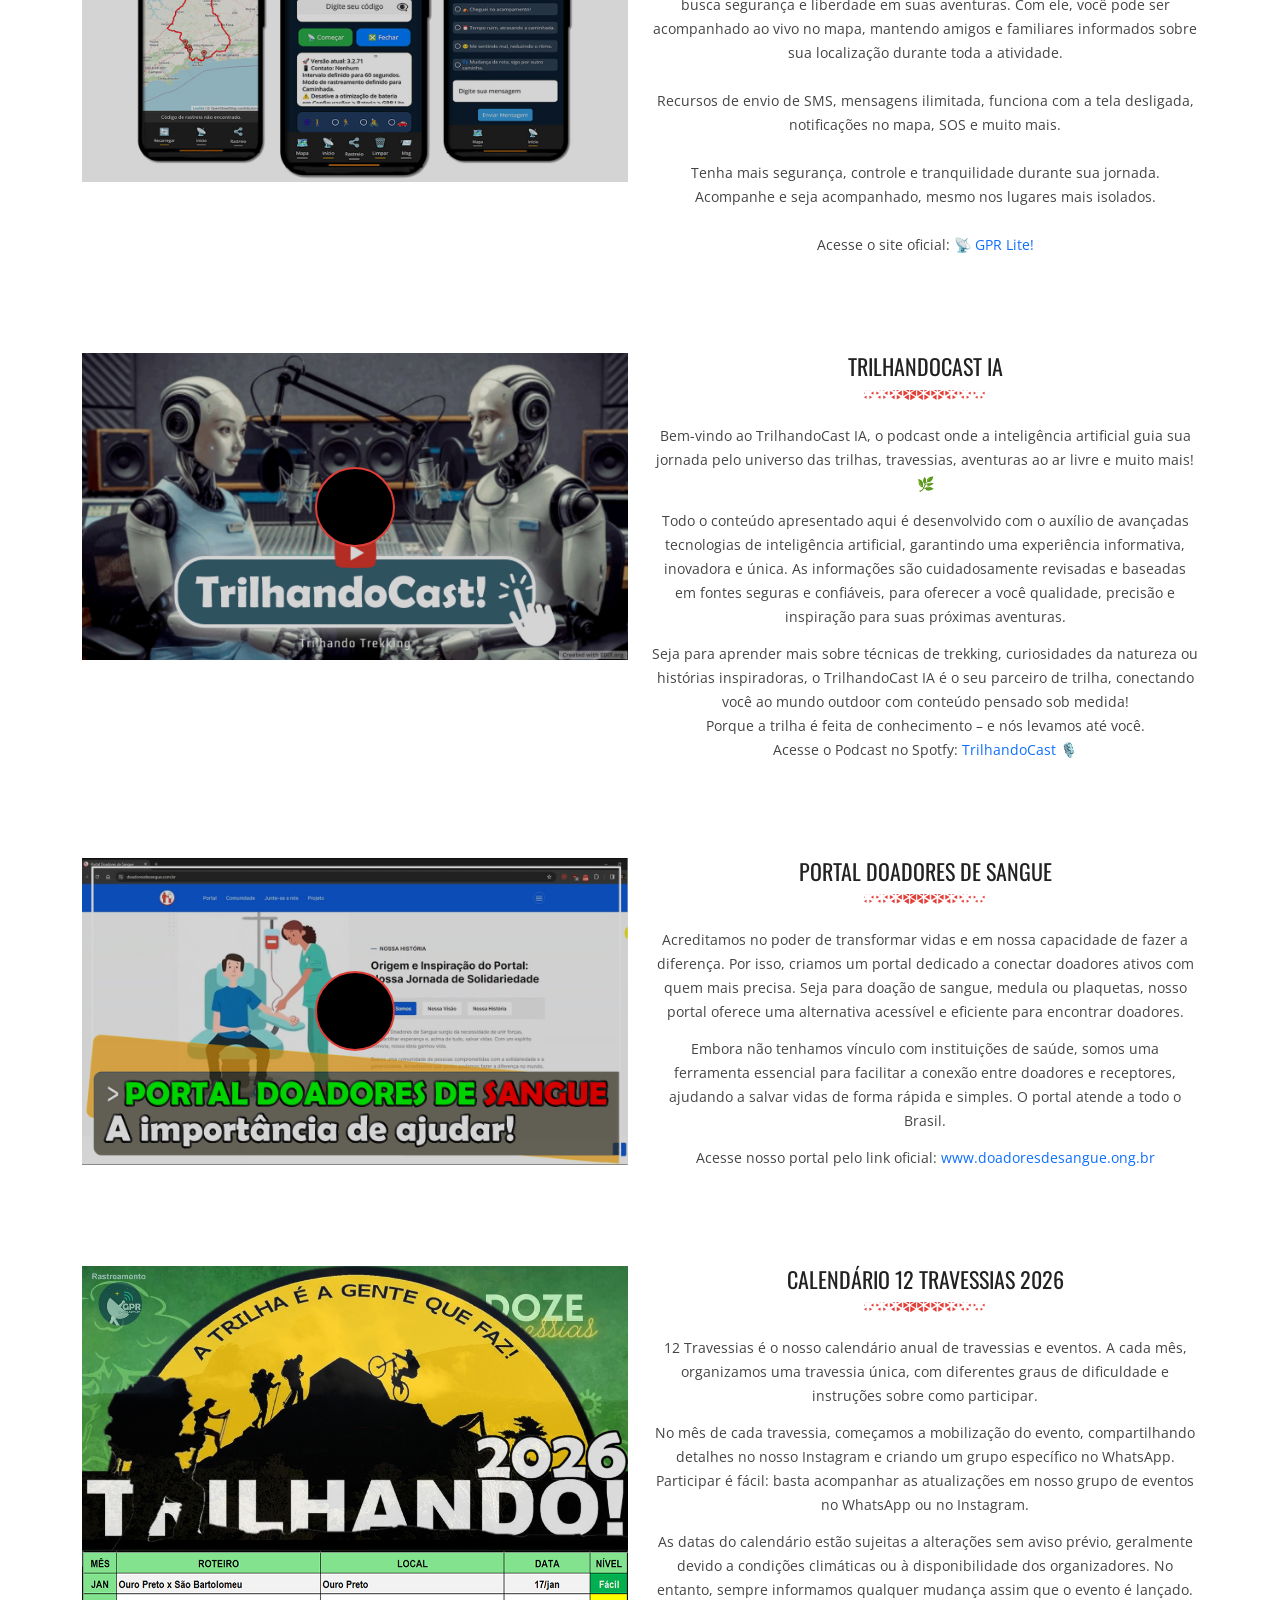
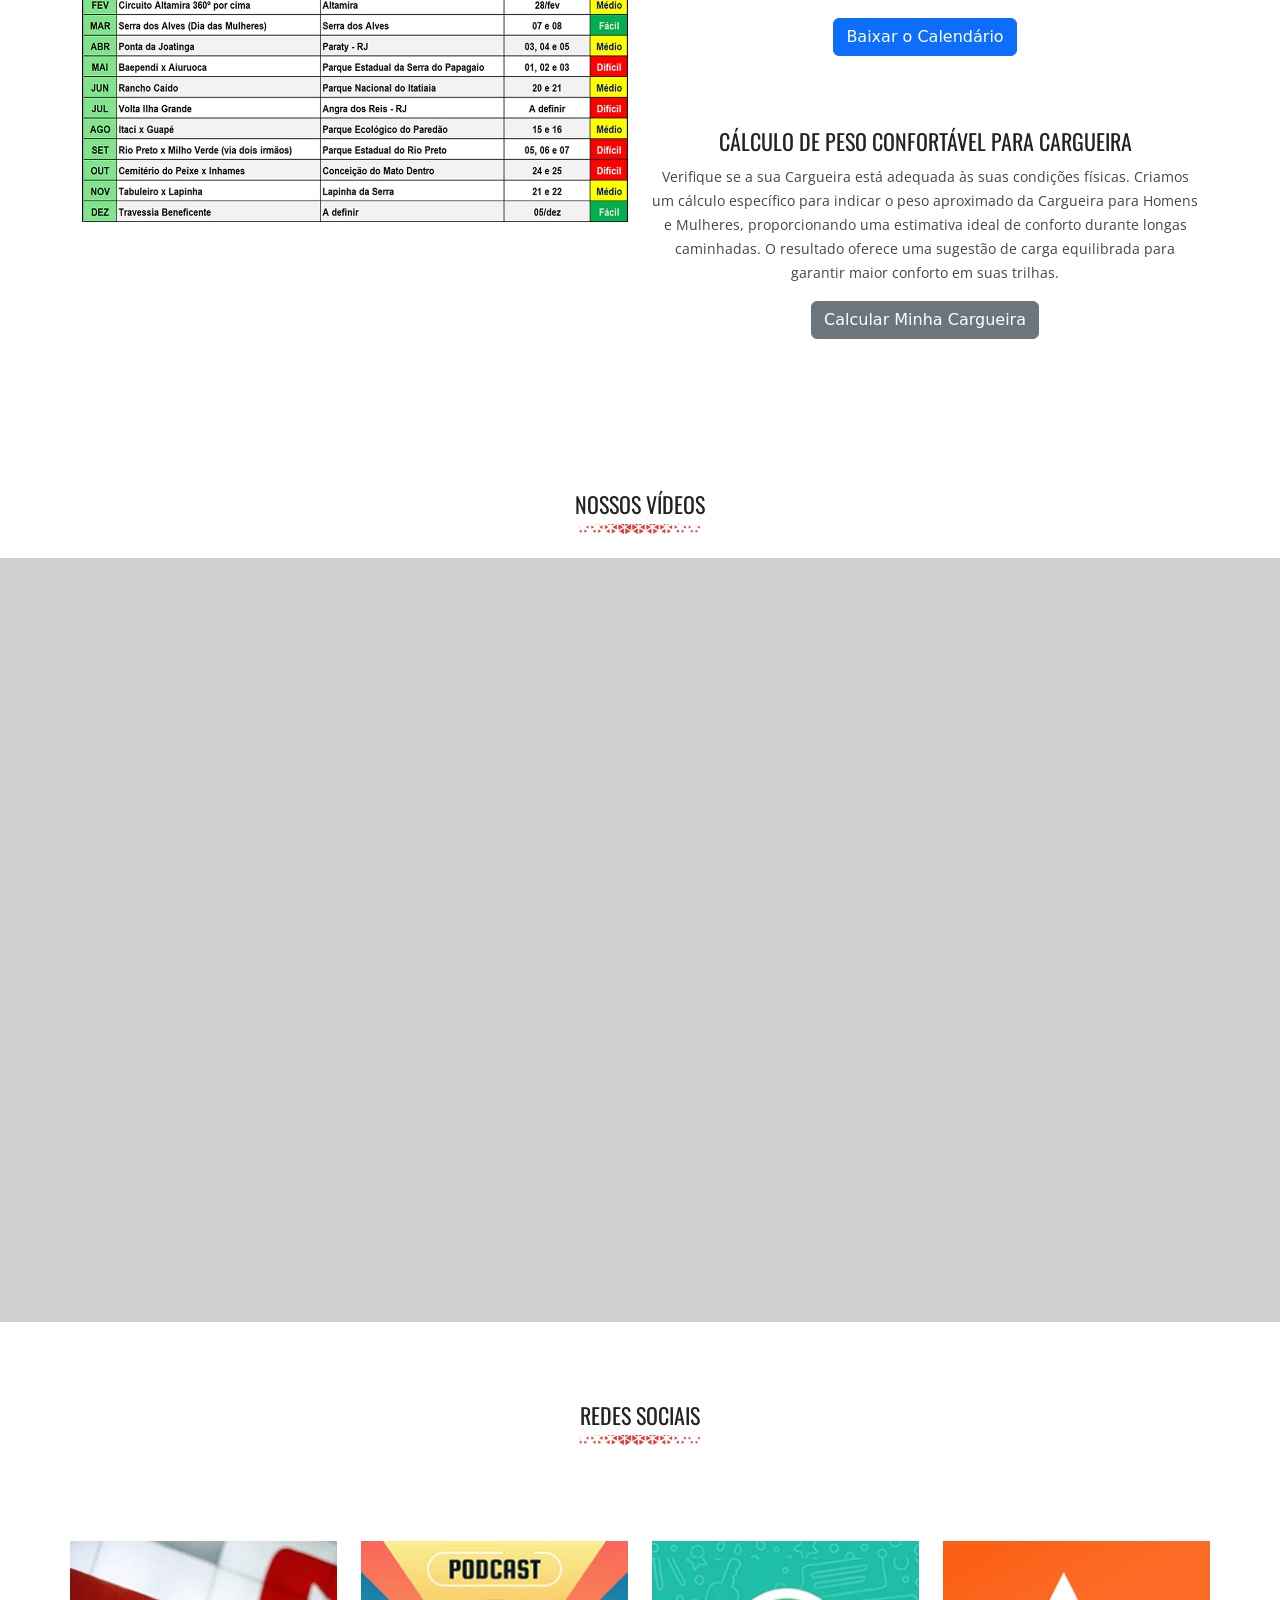
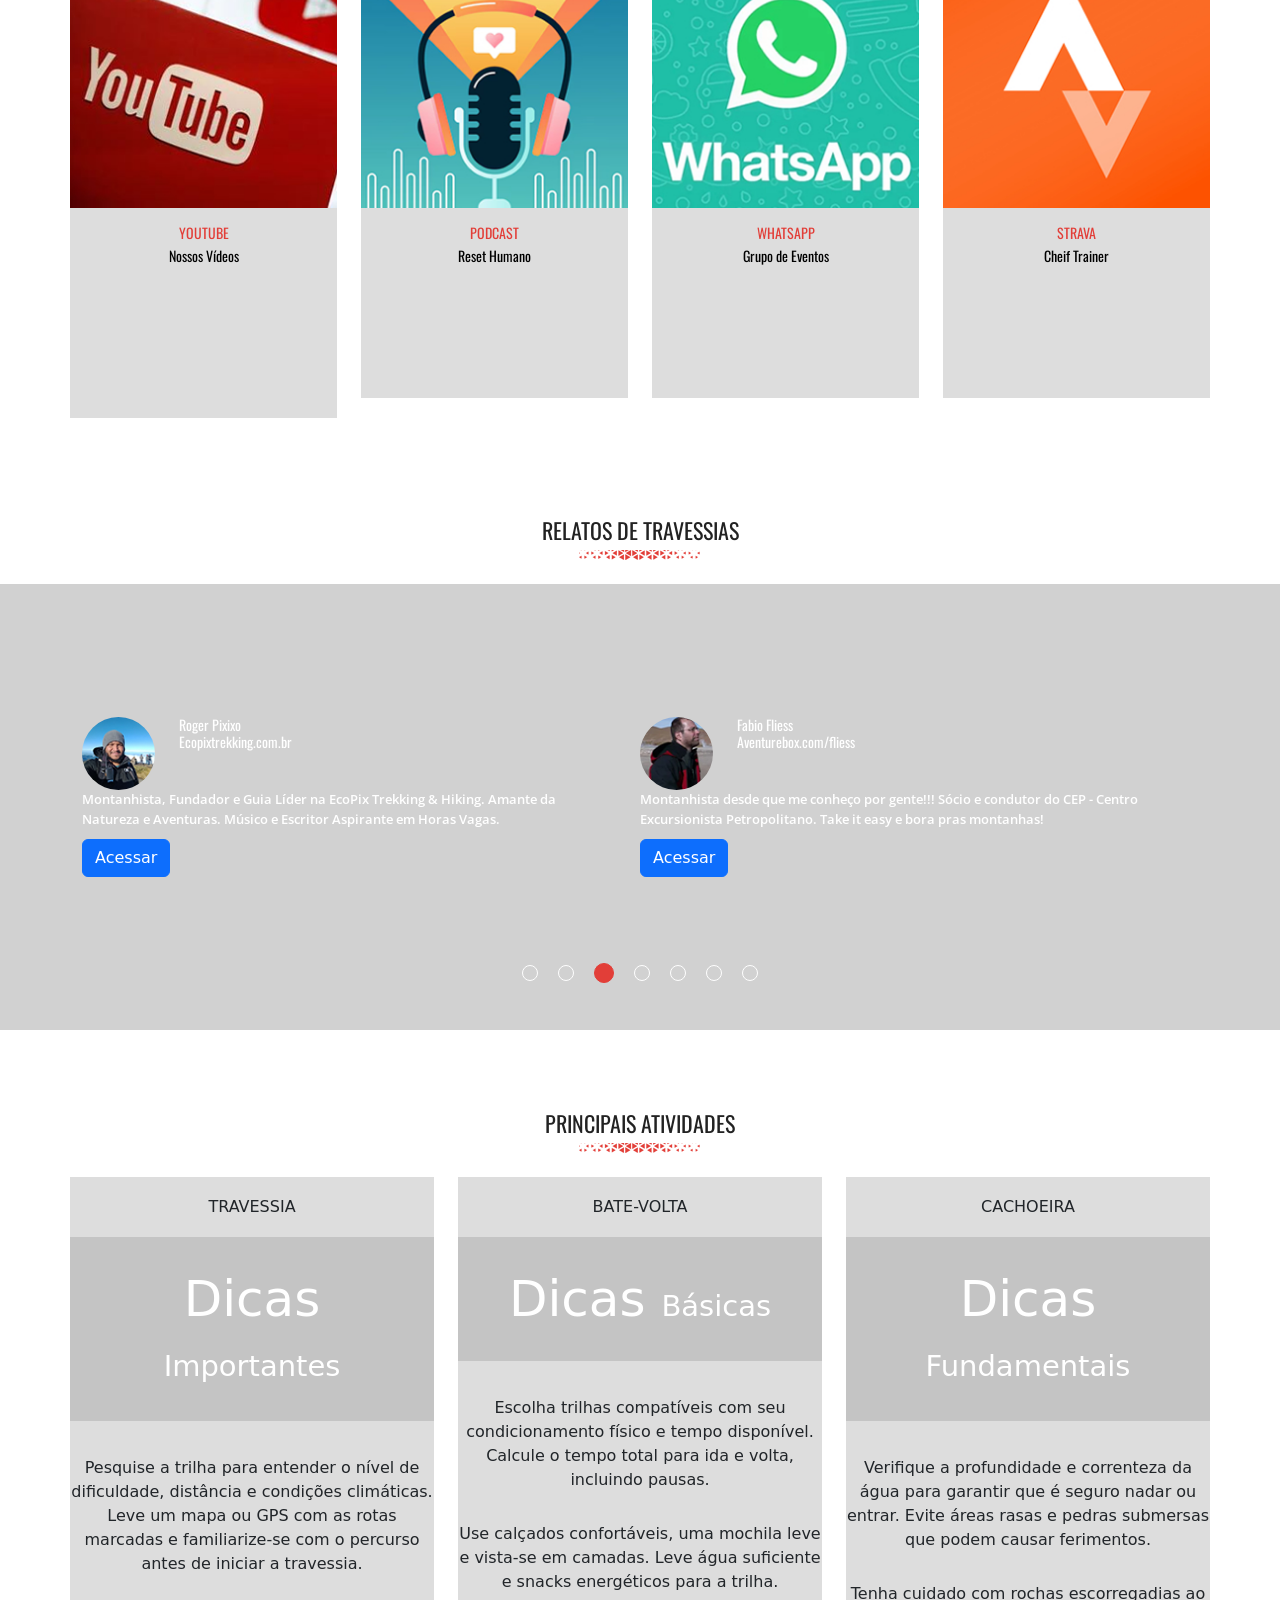
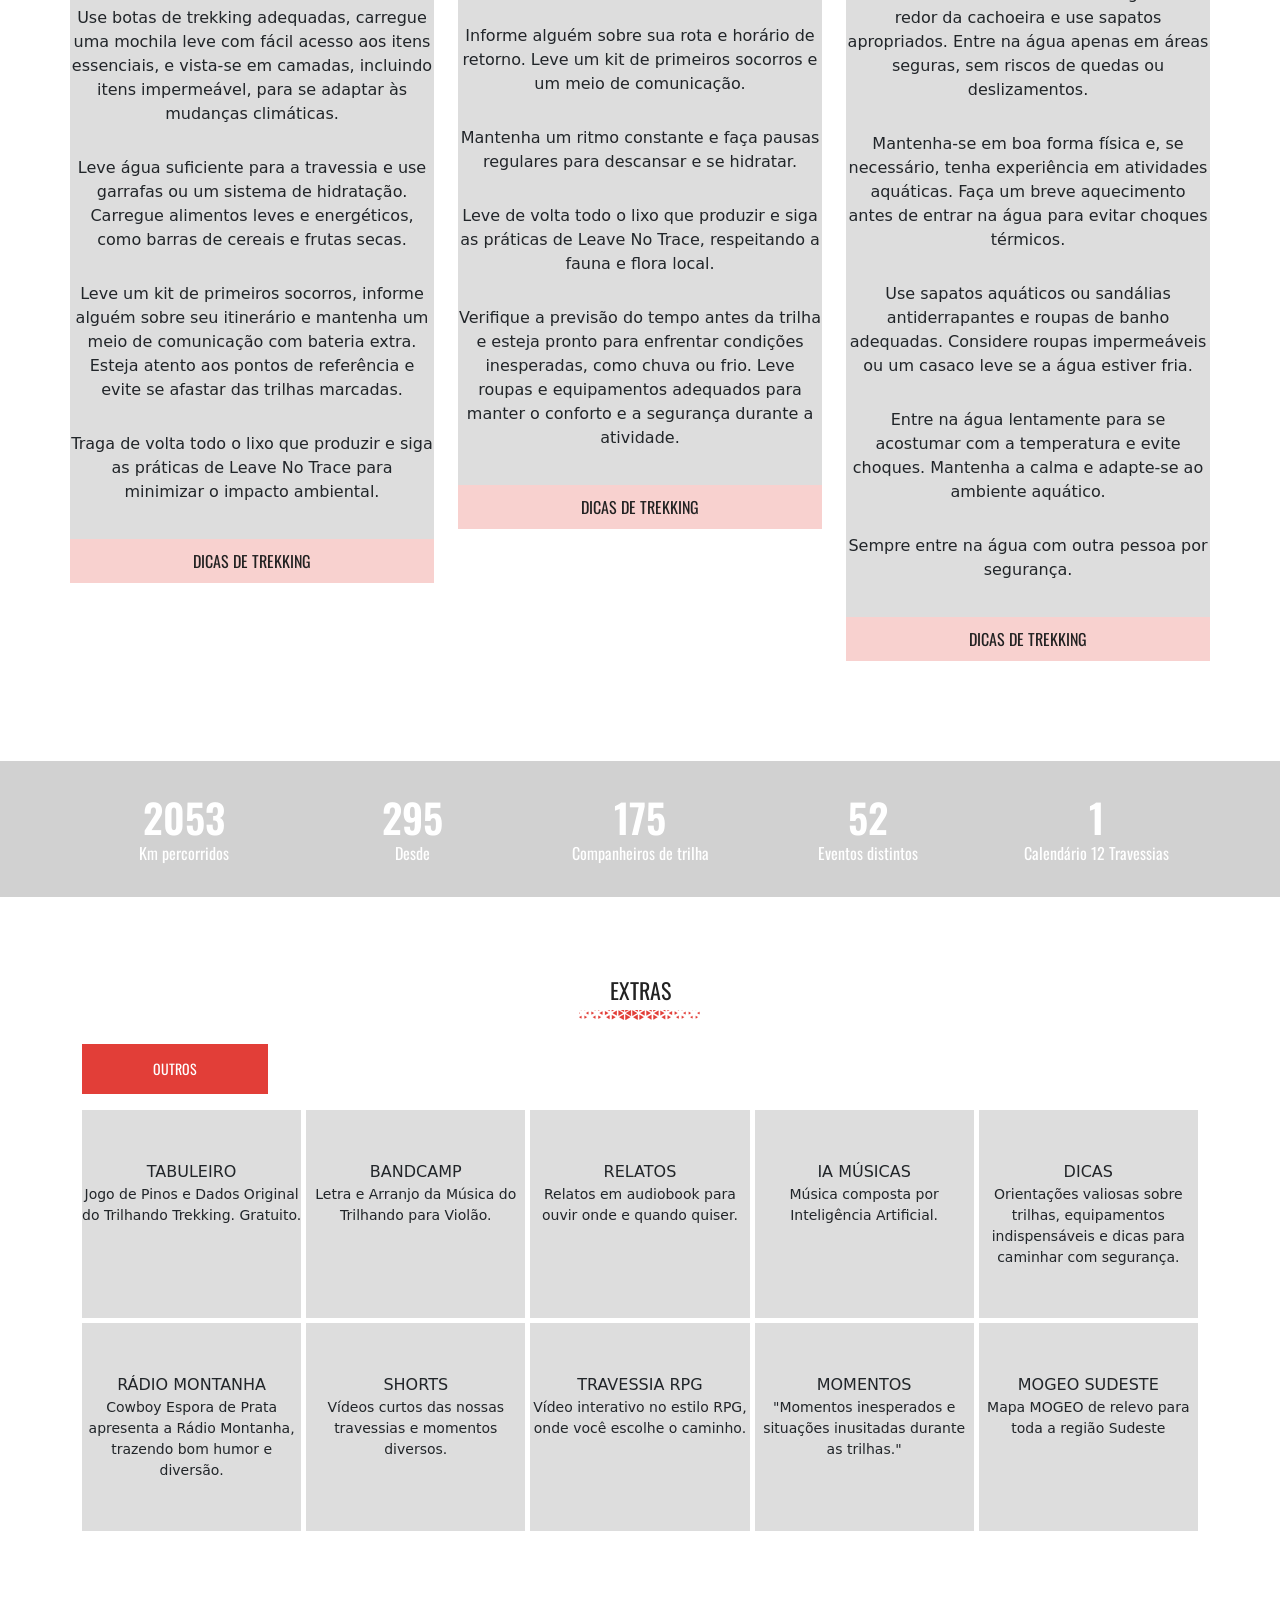
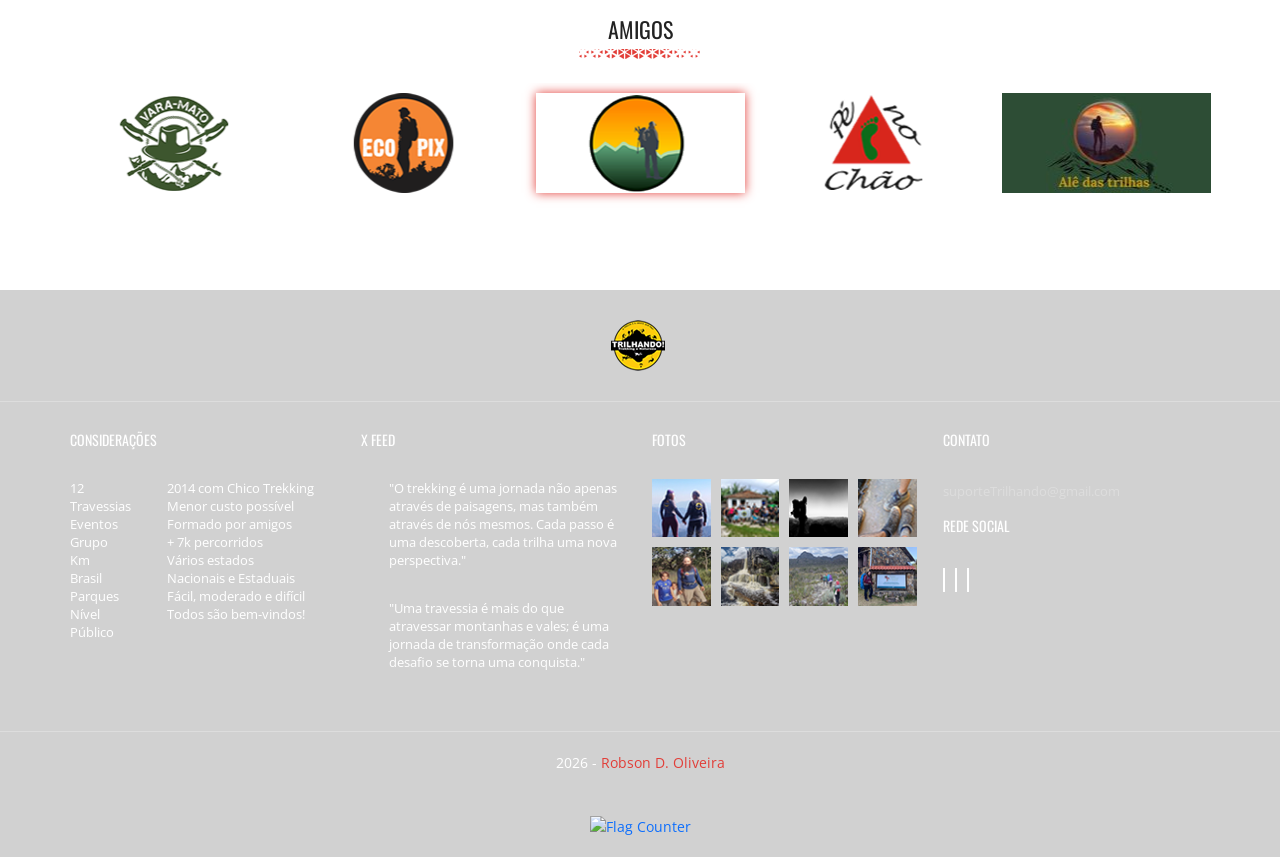
==== commit 02668675: "Update index.html" ====
--- a/index.html
+++ b/index.html
@@ -29,7 +29,7 @@
     <link href="https://fonts.googleapis.com/css2?family=Open+Sans:wght@300;400;600;700;800&amp;display=swap" rel="stylesheet">
     <!-- bootstrap css  -->
     <link href="css/bootstrap.min.css" rel="stylesheet" crossorigin="anonymous">
-    <!-- Slick css -->
+    <!-- Slick css -->   
     <link rel="stylesheet" href="css/slick.css">
     <!-- Venobox css -->
     <link rel="stylesheet" href="css/venobox.min.css">
@@ -1250,7 +1250,7 @@
             <div class="row">
                 <div class="col">
                     <div class="counter-txt">
-                        <h3 class="counter">8000</h3>
+                        <h3 class="counter">14000</h3>
                         <p>Km percorridos</p>
                     </div>
                 </div>
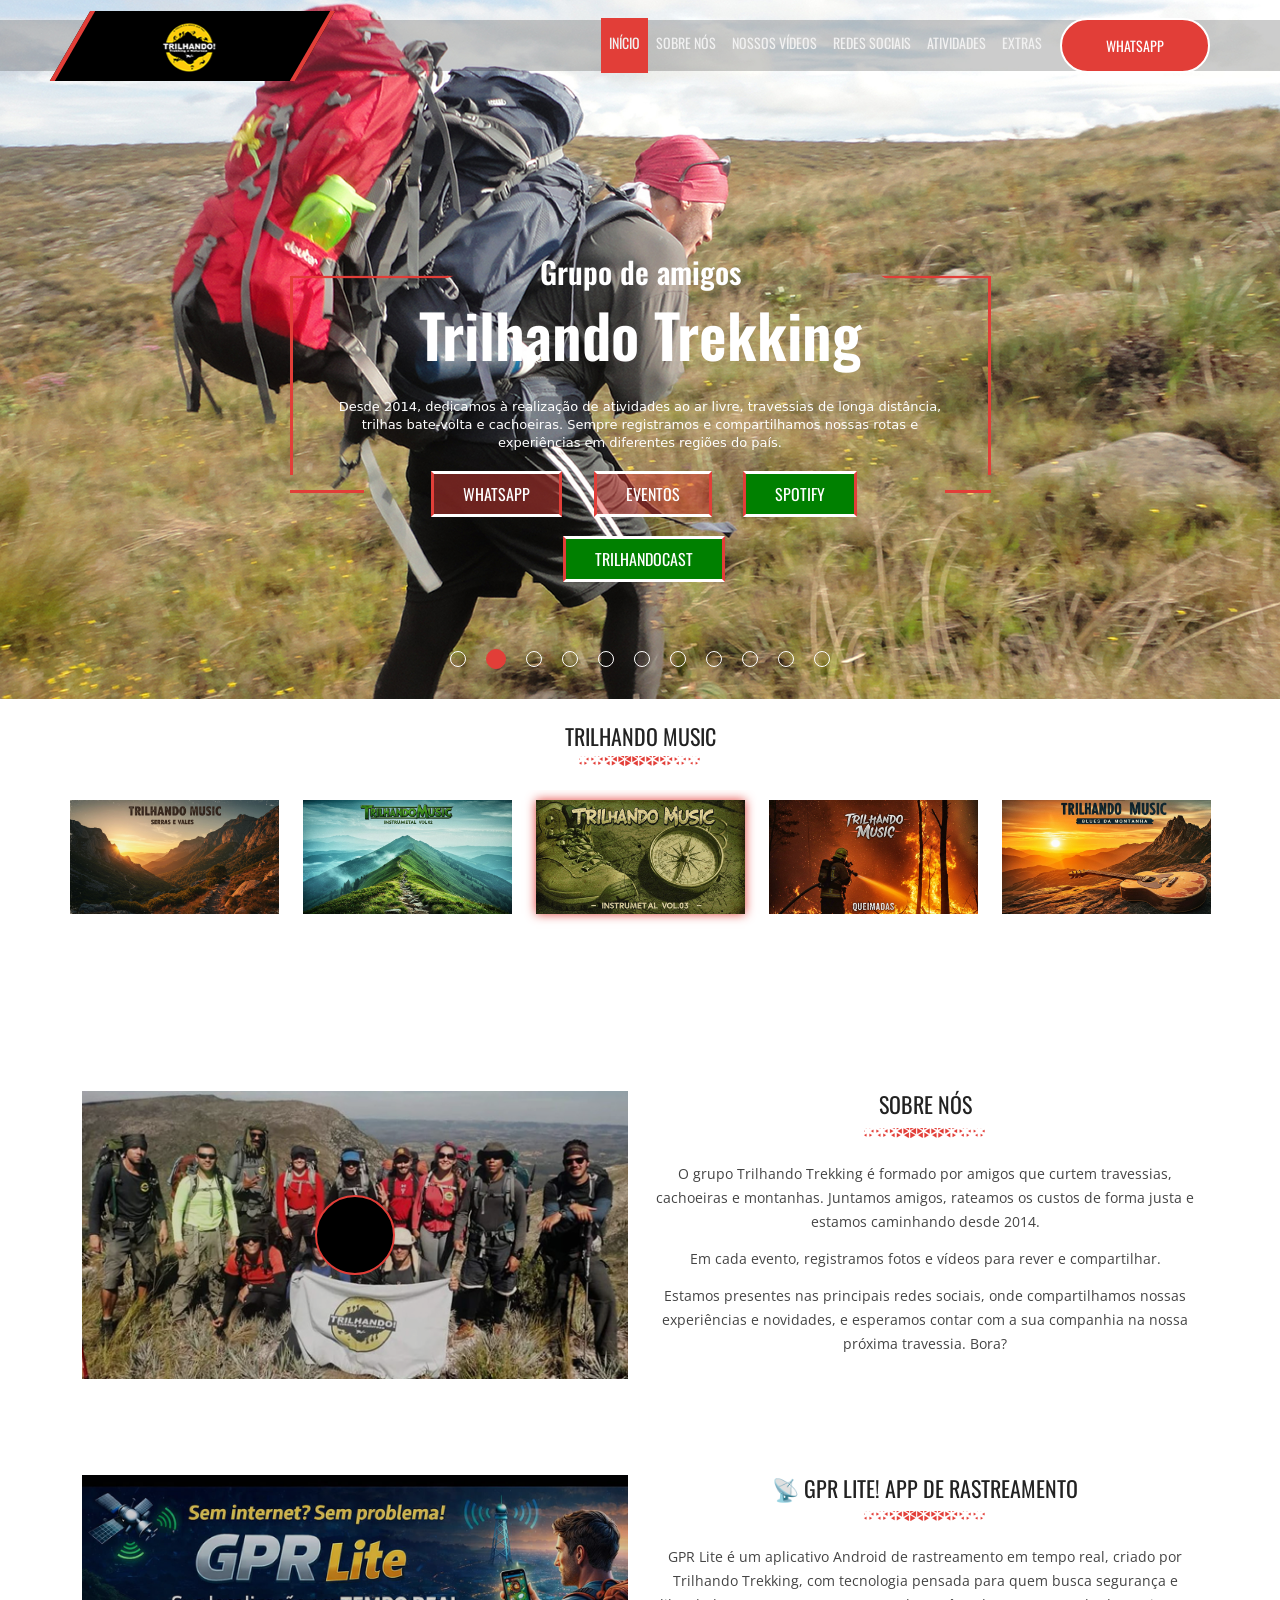
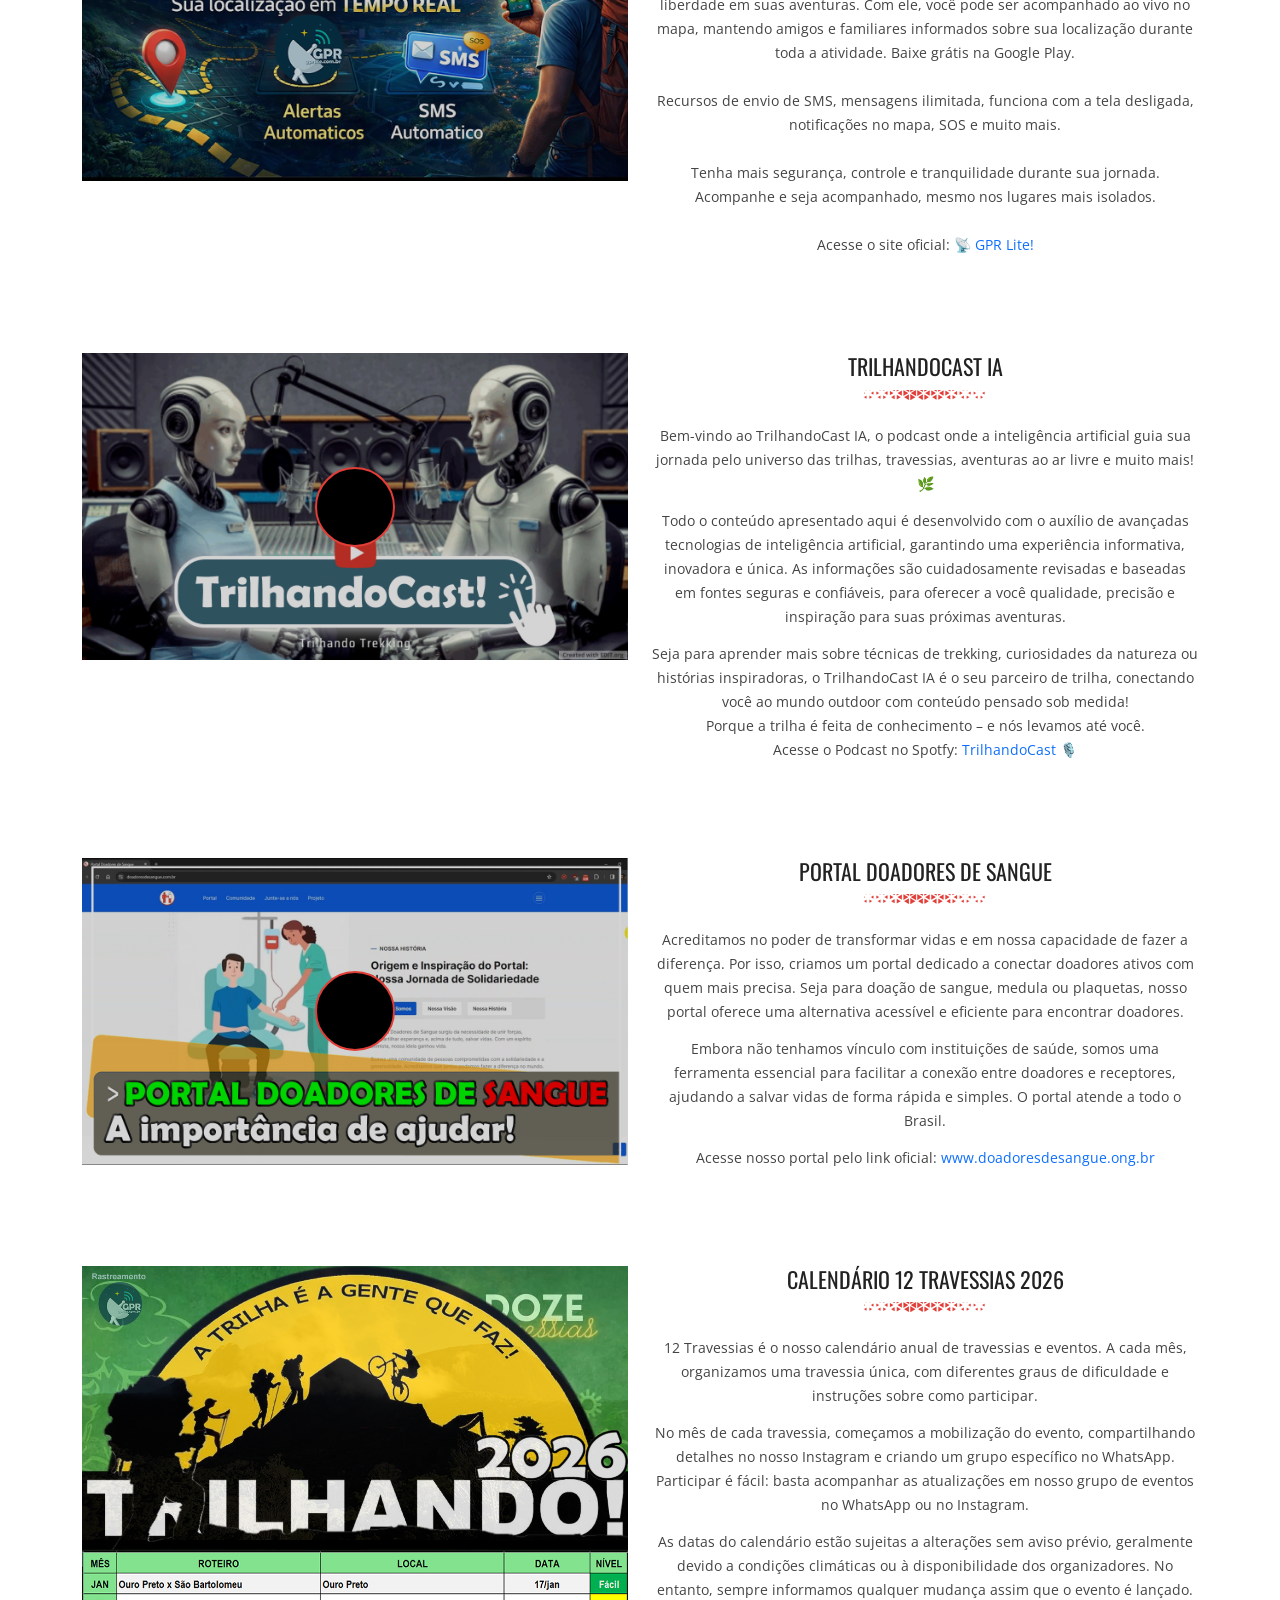
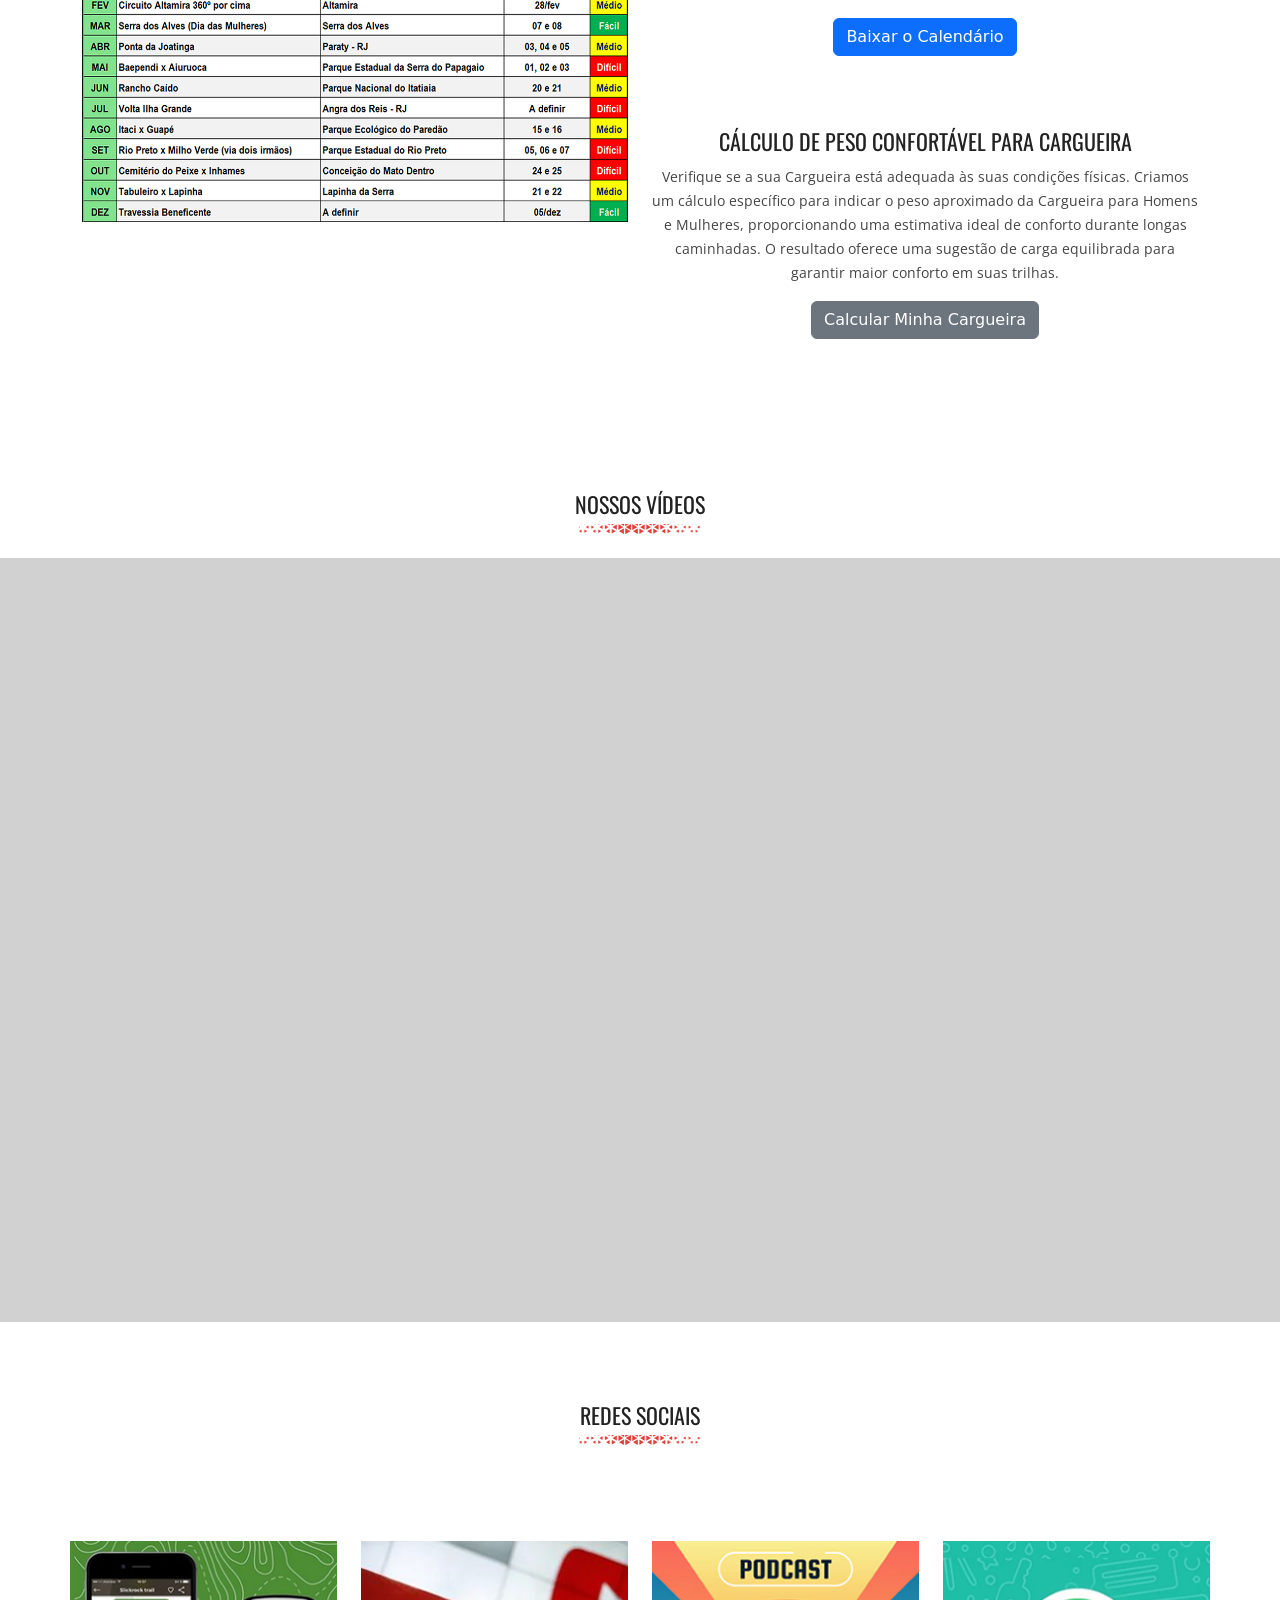
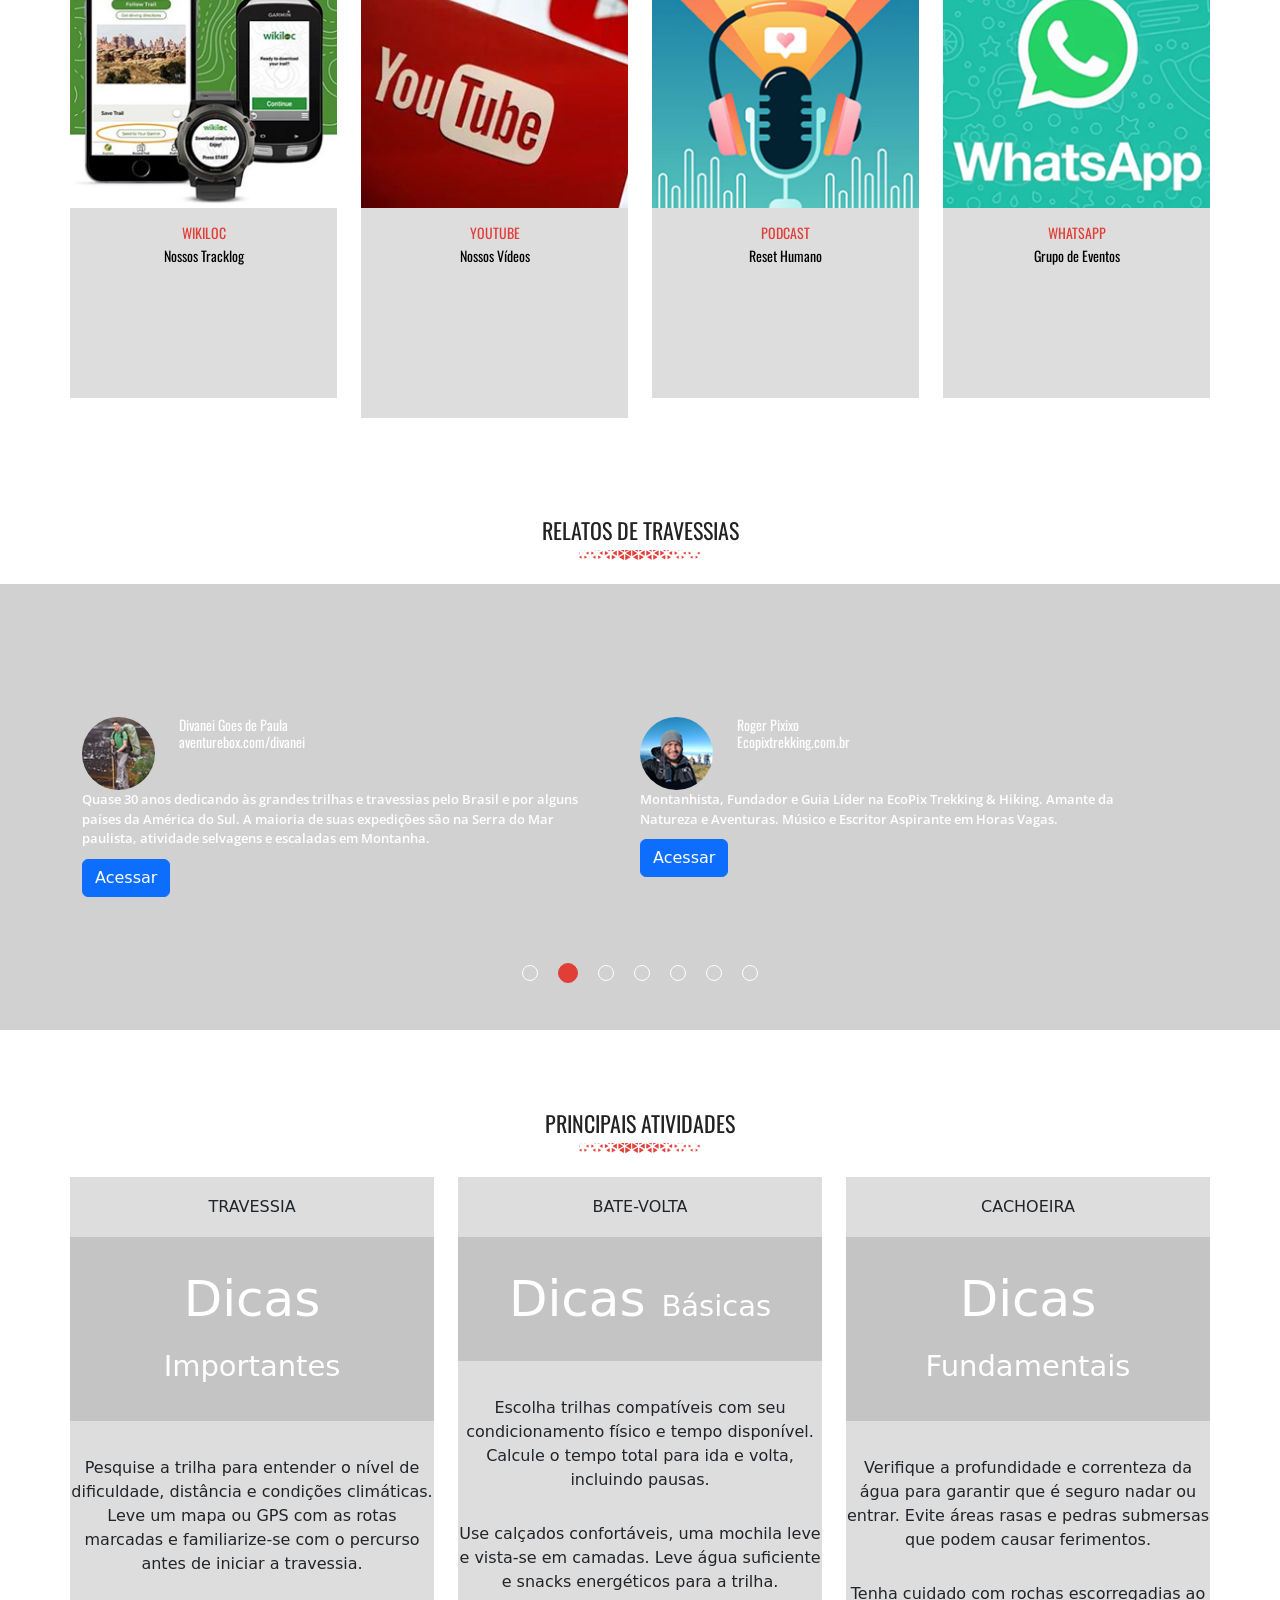
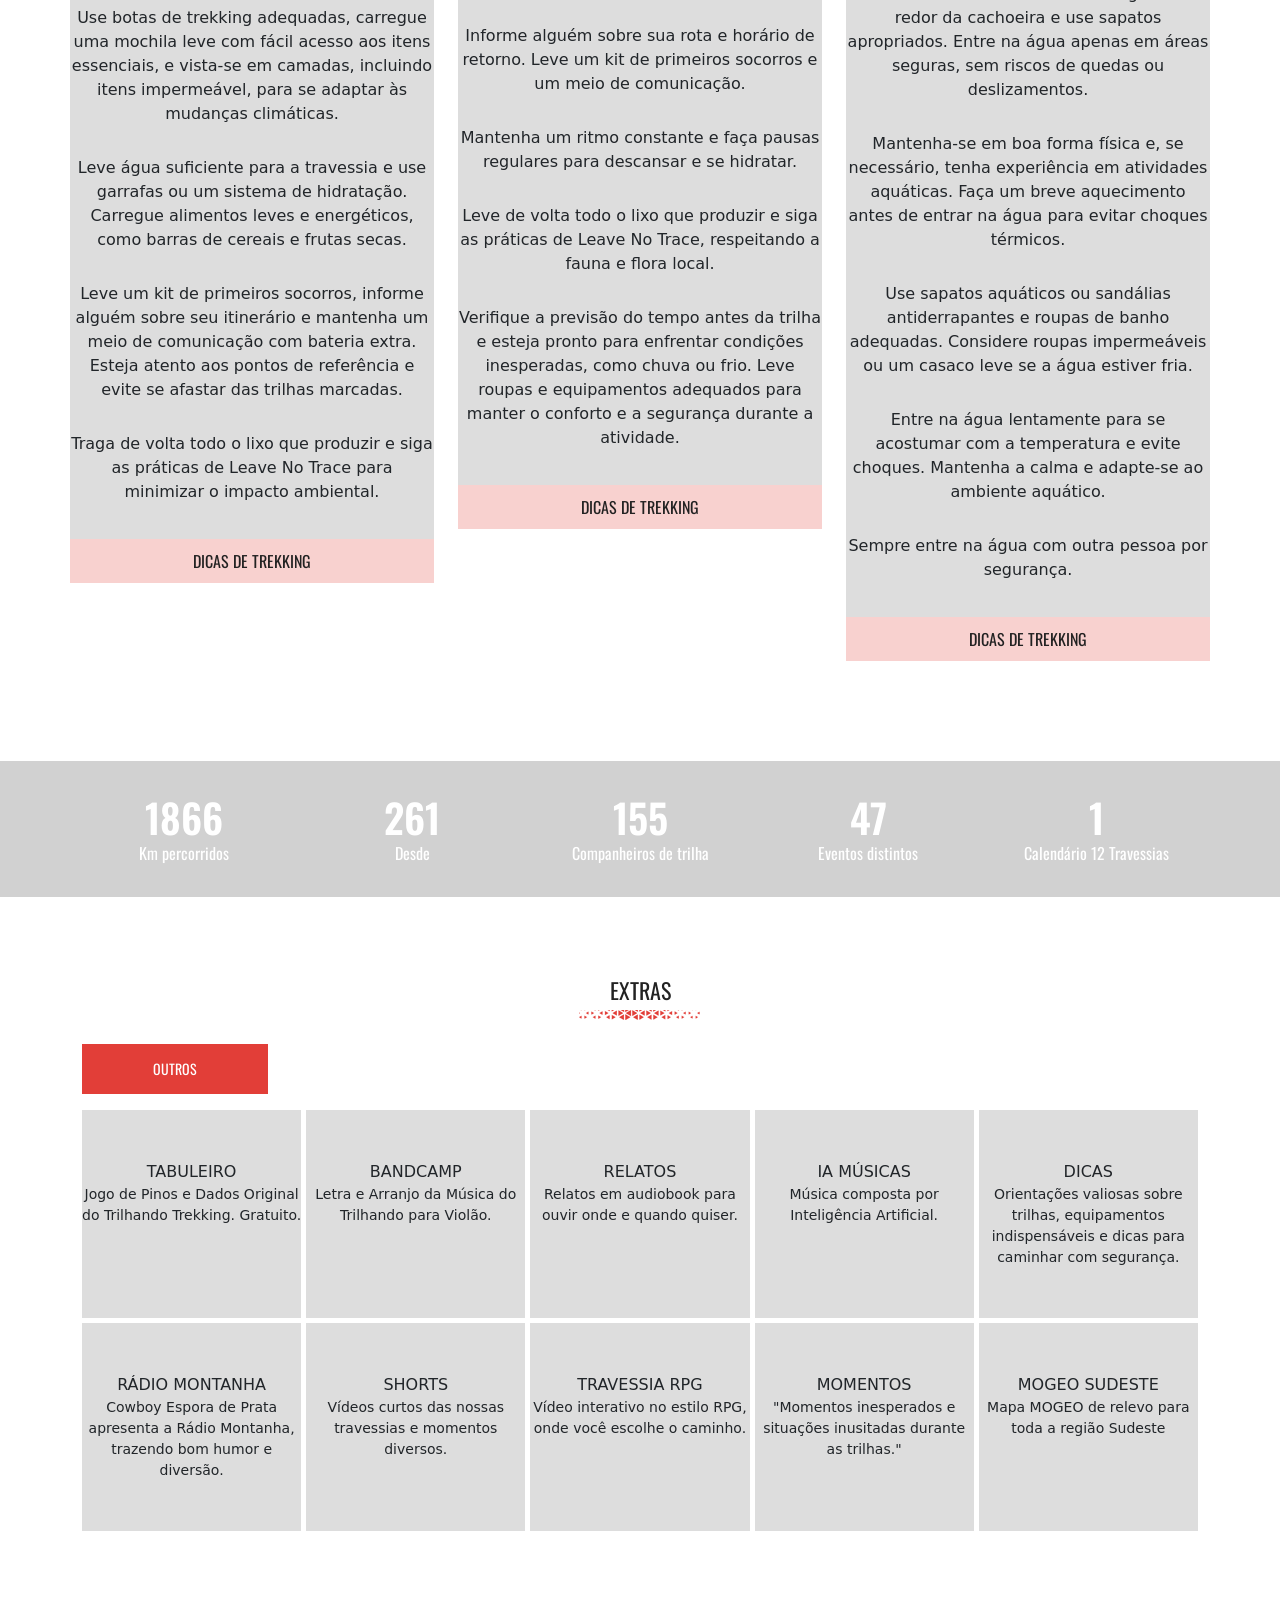
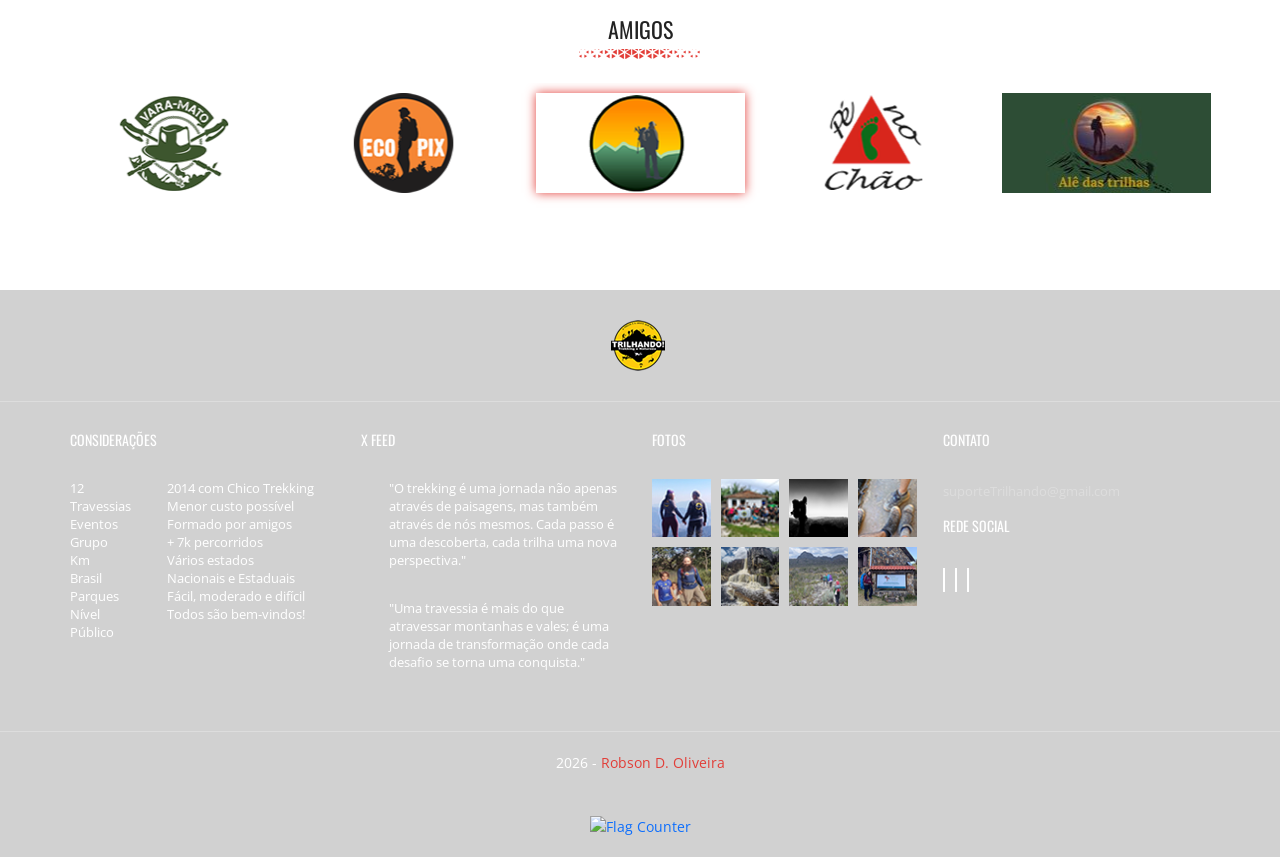
==== commit 3638a5f1: "Update index.html" ====
--- a/index.html
+++ b/index.html
@@ -480,7 +480,7 @@
                         <h2>📡 GPR Lite! App de Rastreamento</h2>
                         <img src="images/shape.png" alt="">
                         <p>
-                            GPR Lite é um aplicativo Android de rastreamento em tempo real, criado exclusivamente por Trilhando Trekking, com tecnologia pensada para quem busca segurança e liberdade em suas aventuras. Com ele, você pode ser acompanhado ao vivo no mapa, mantendo amigos e familiares informados sobre sua localização durante toda a atividade.
+                            GPR Lite é um aplicativo Android de rastreamento em tempo real, criado por Trilhando Trekking, com tecnologia pensada para quem busca segurança e liberdade em suas aventuras. Com ele, você pode ser acompanhado ao vivo no mapa, mantendo amigos e familiares informados sobre sua localização durante toda a atividade. Baixe grátis na Google Play.
                             <br><br>
                             Recursos de envio de SMS, mensagens ilimitada, funciona com a tela desligada, notificações no mapa, SOS e muito mais.
                             <br><br>
